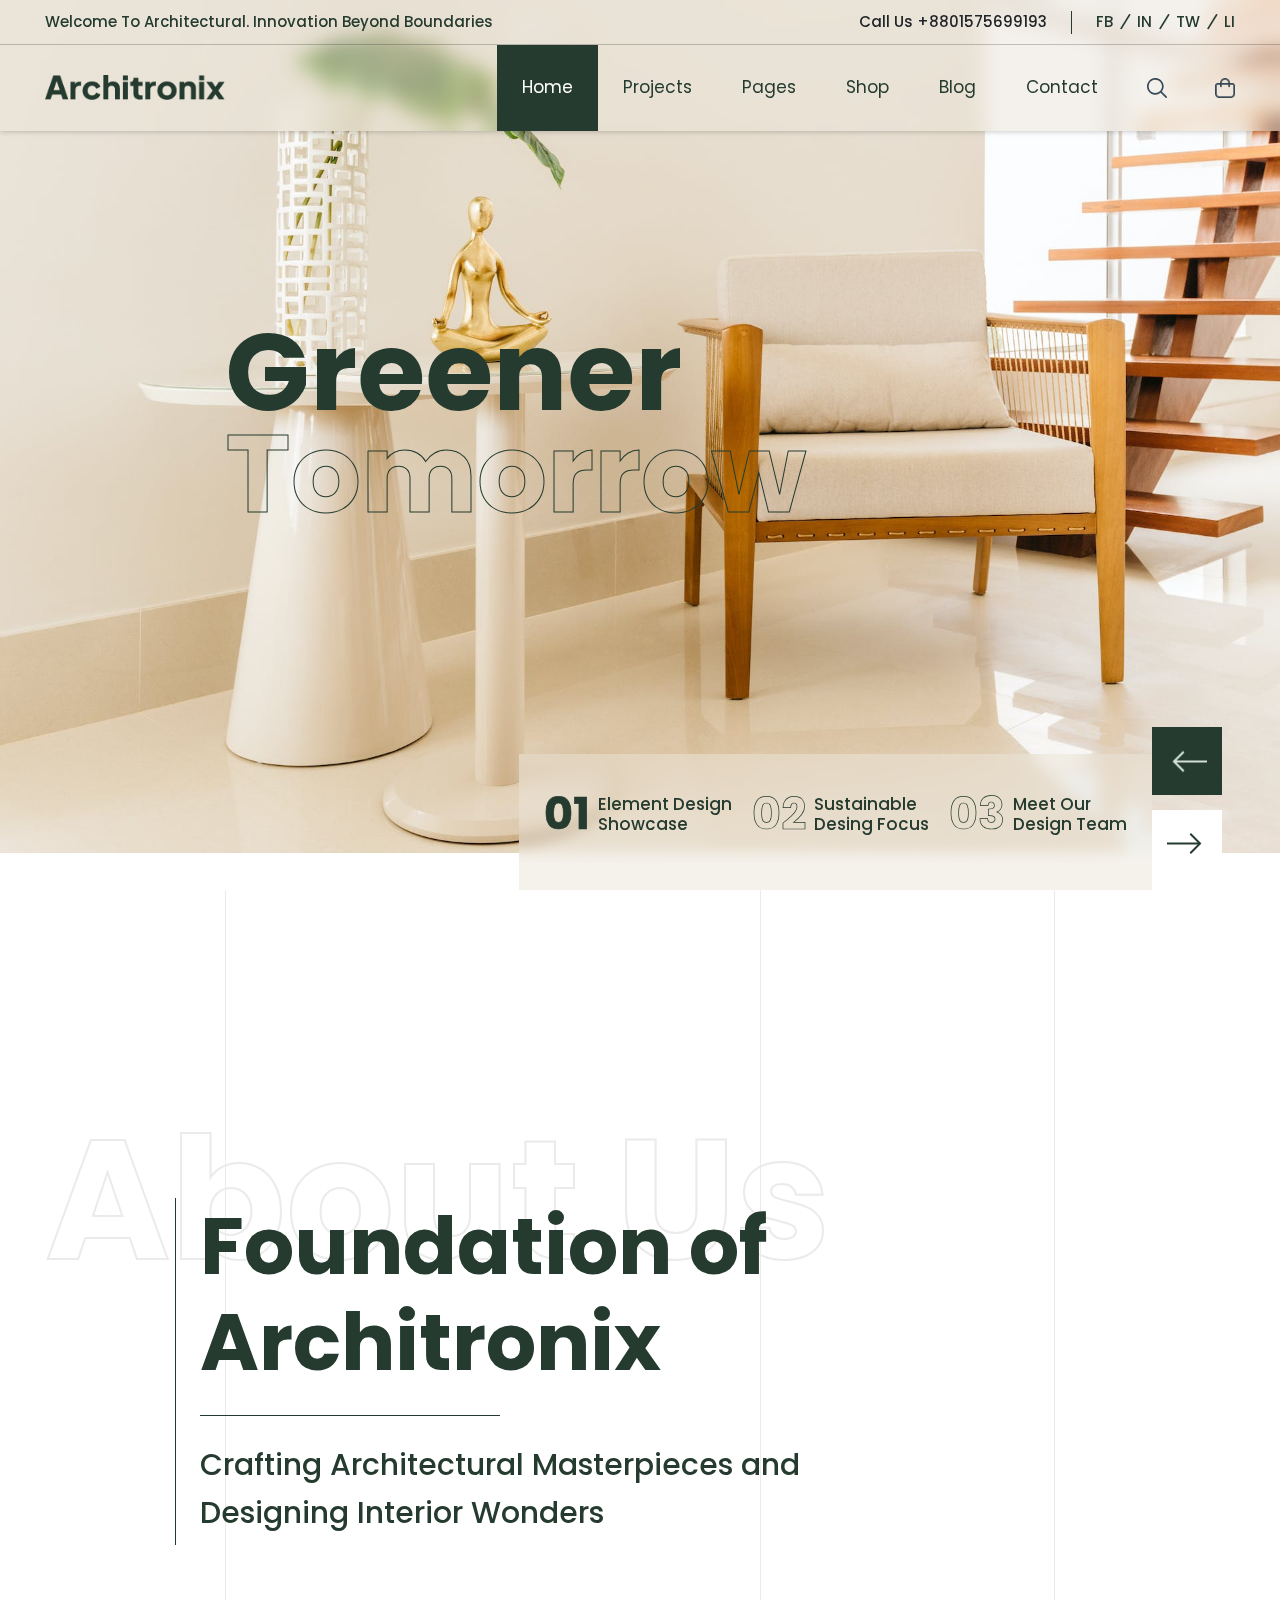
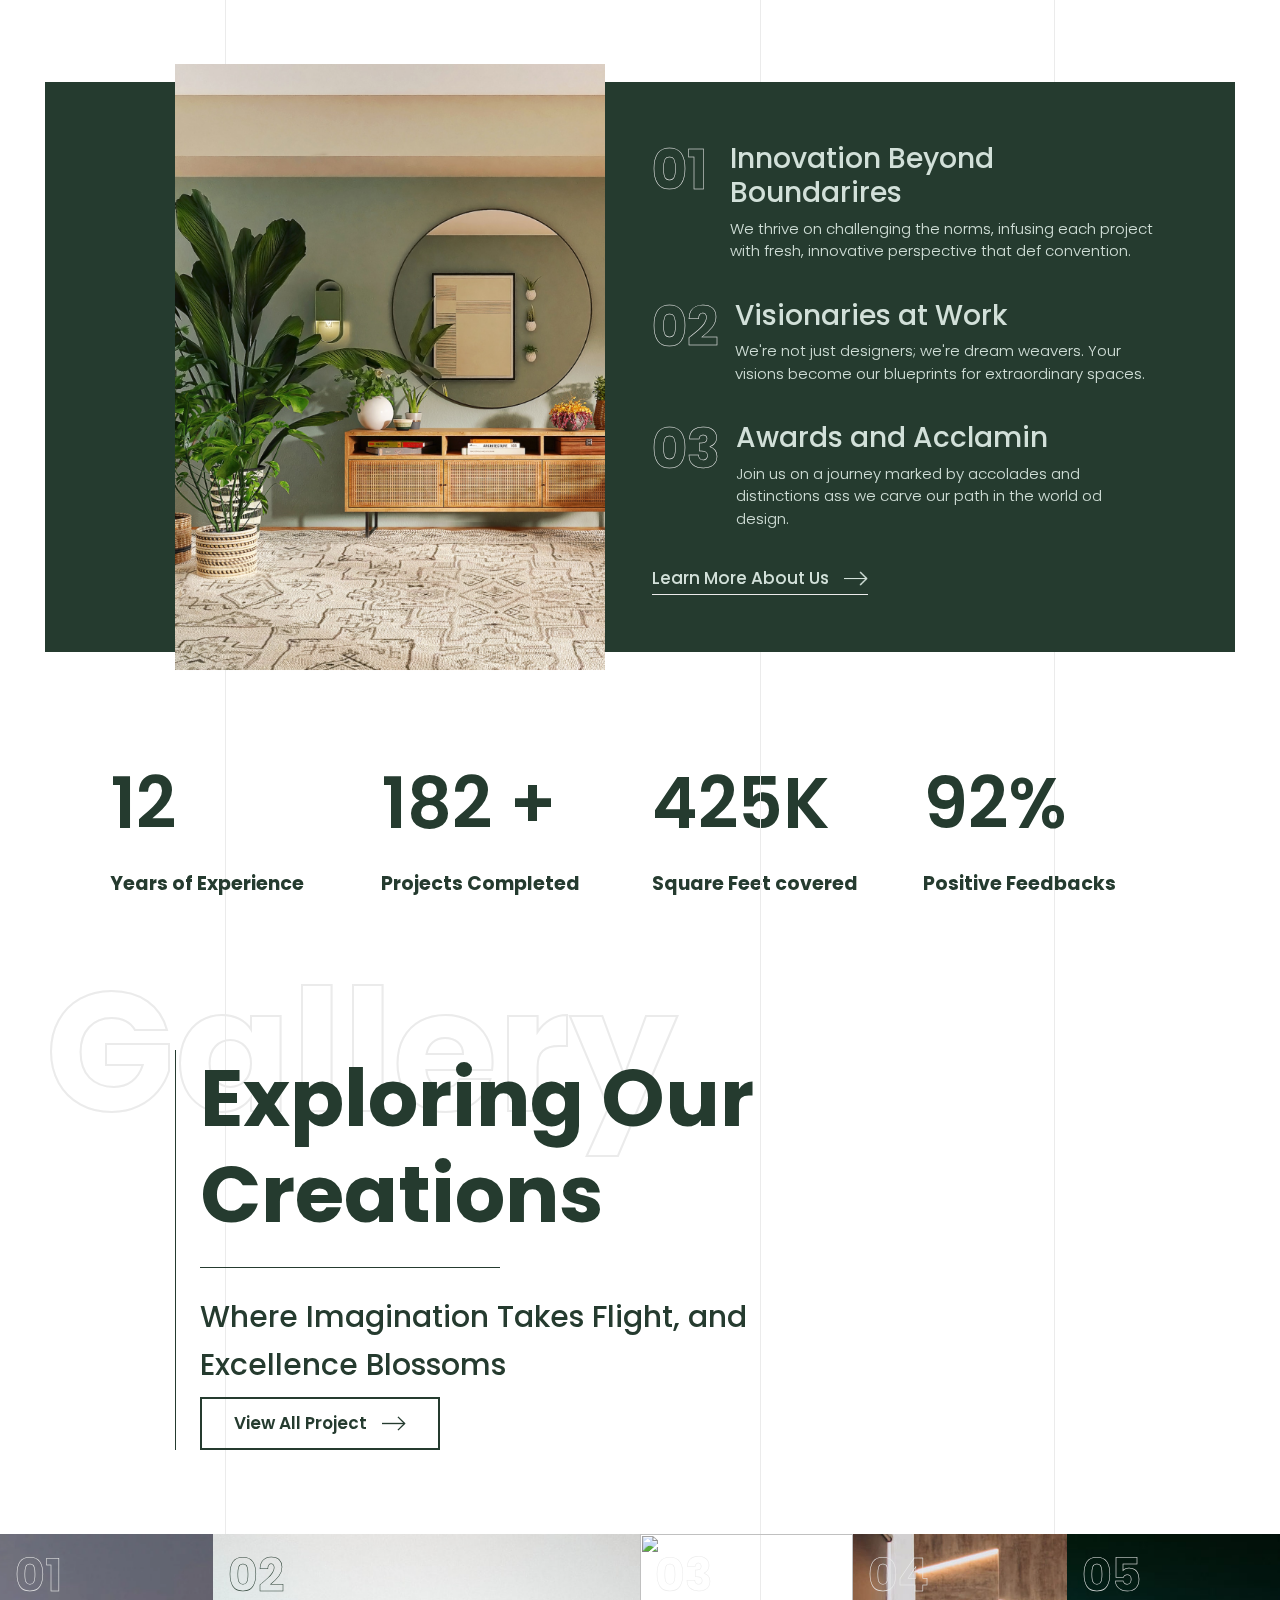
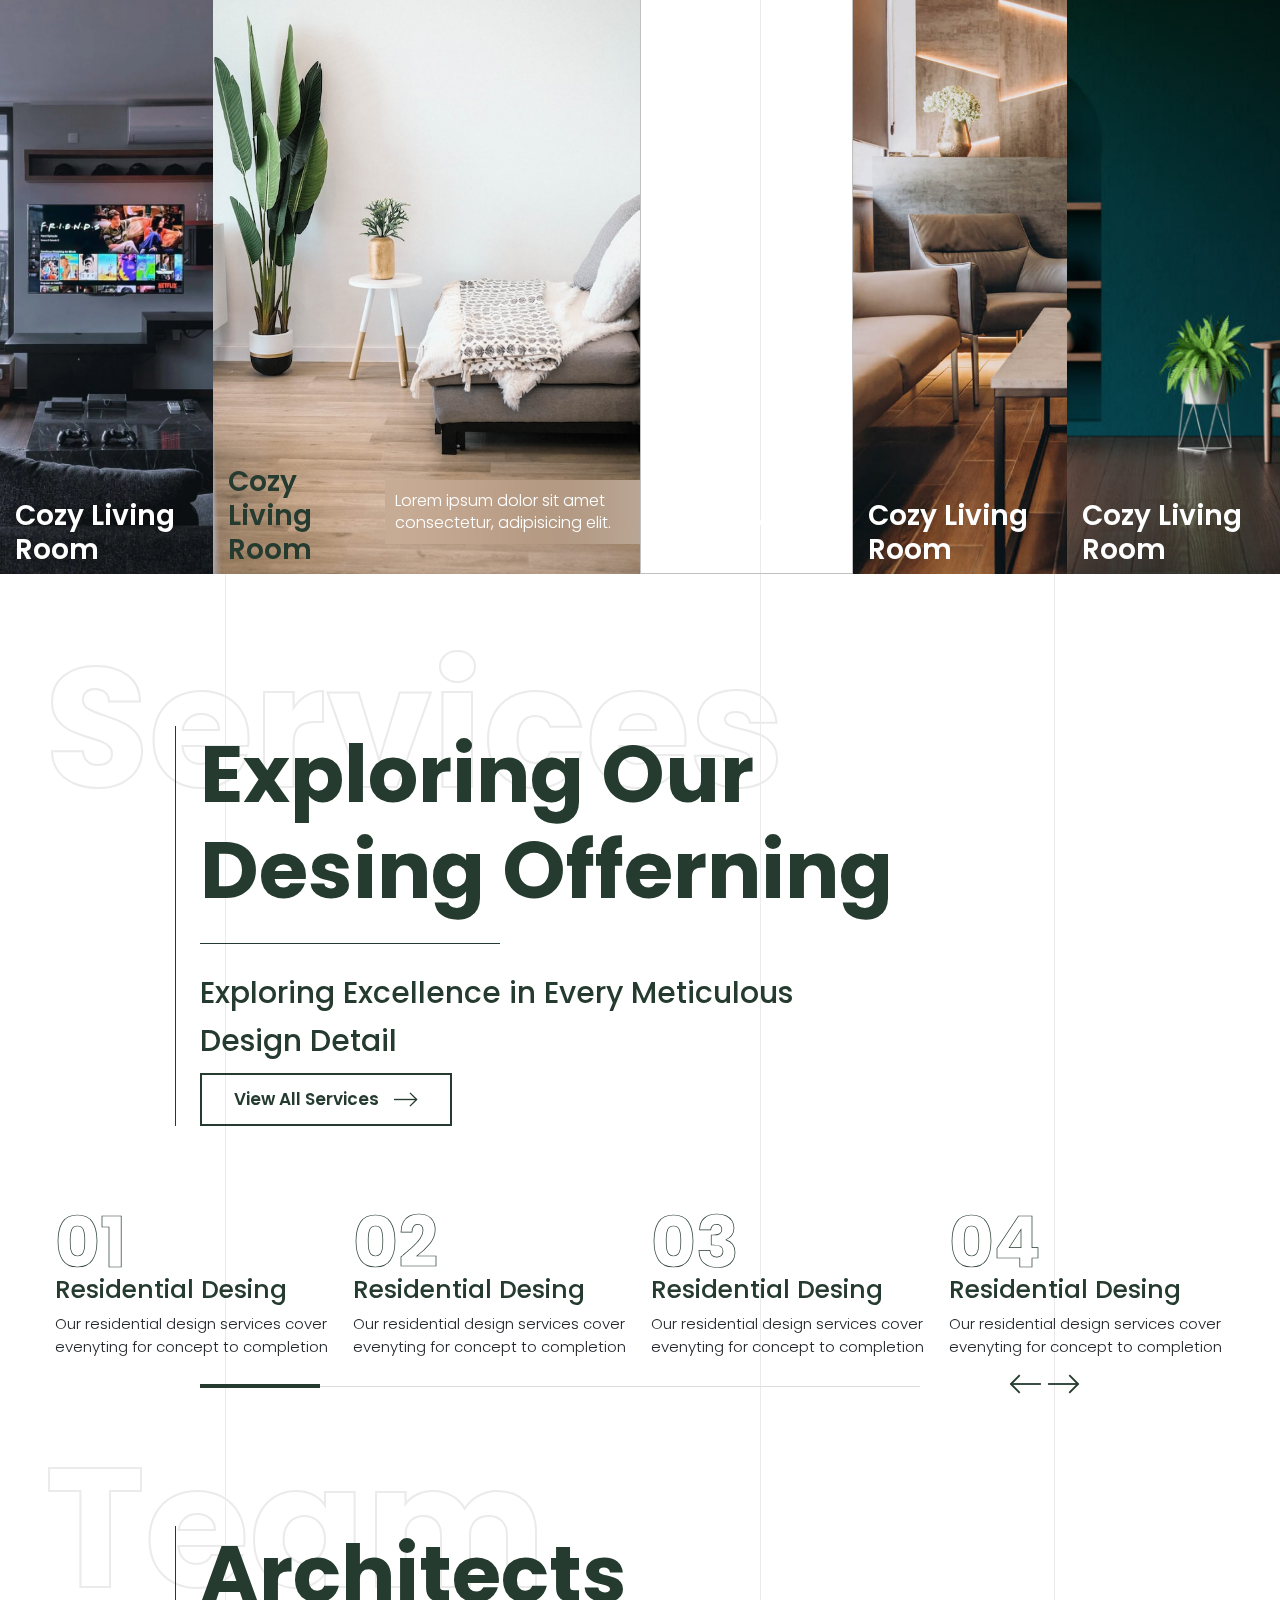
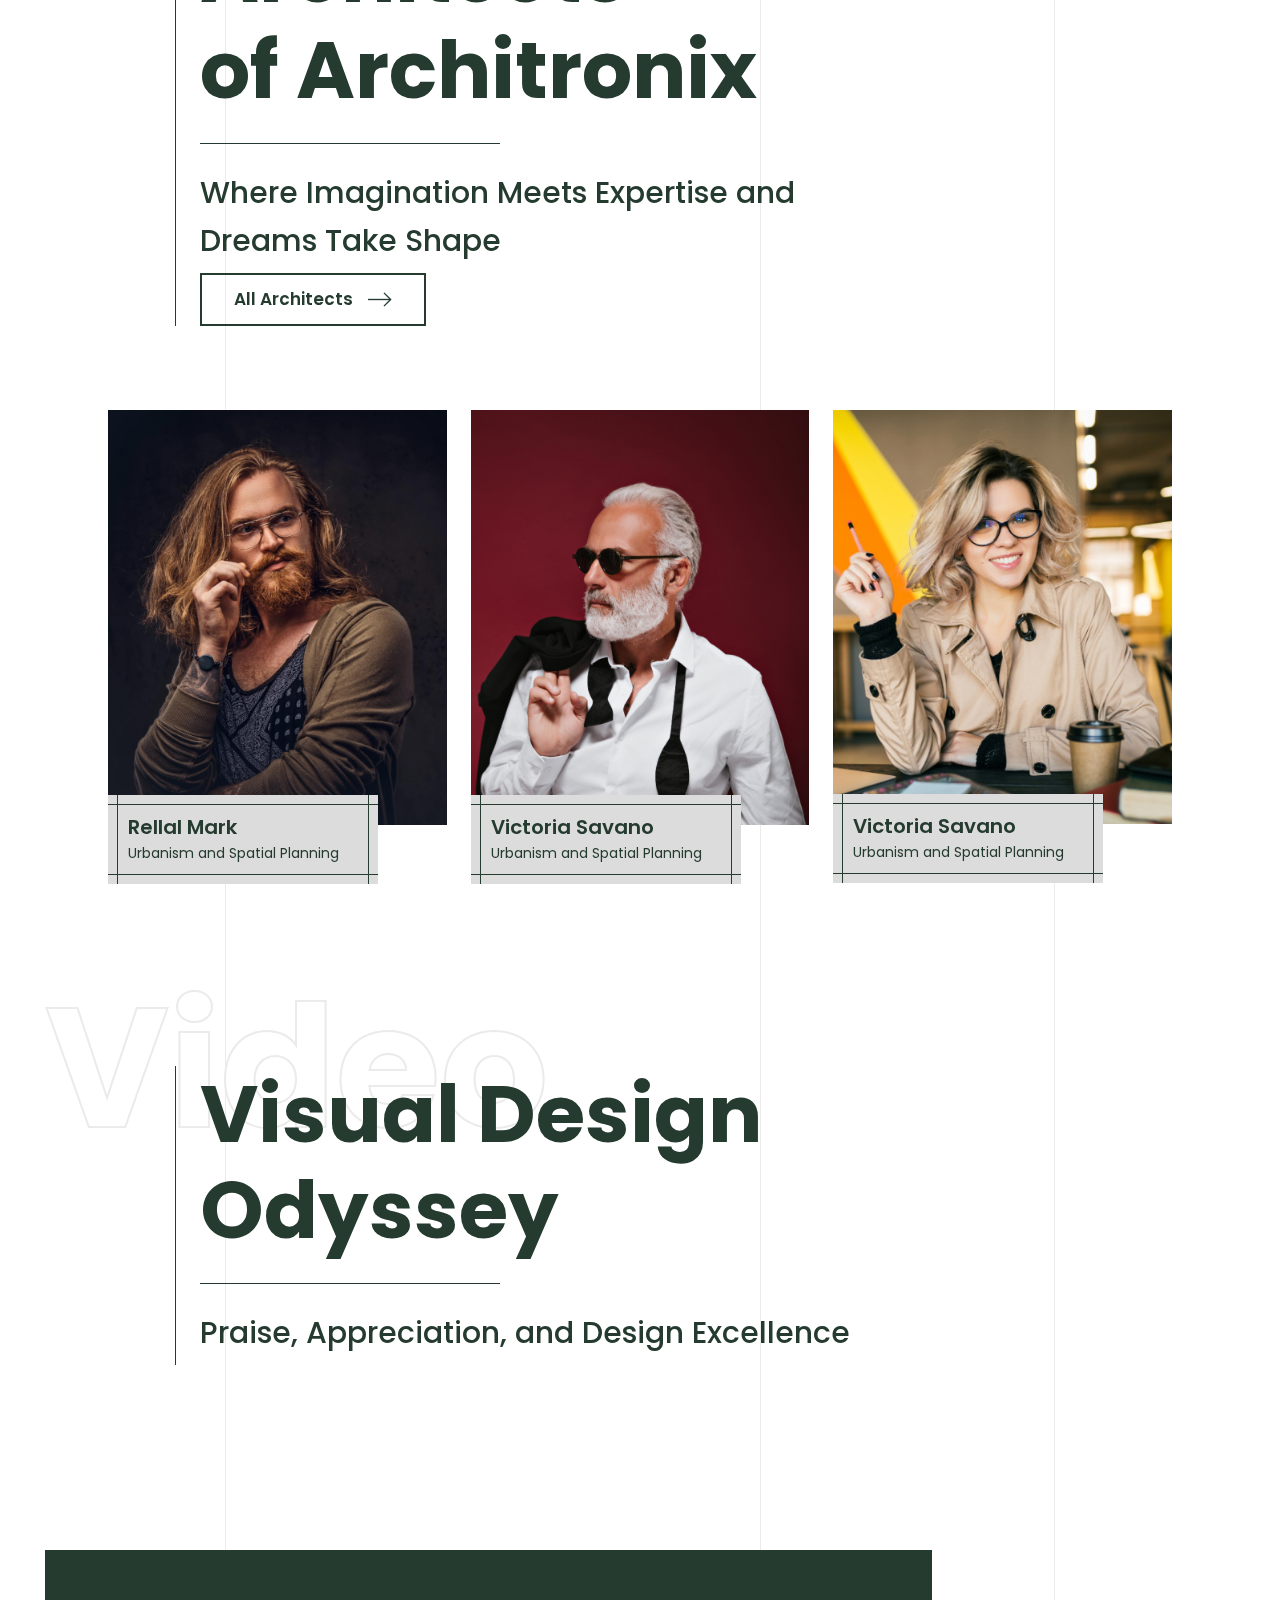
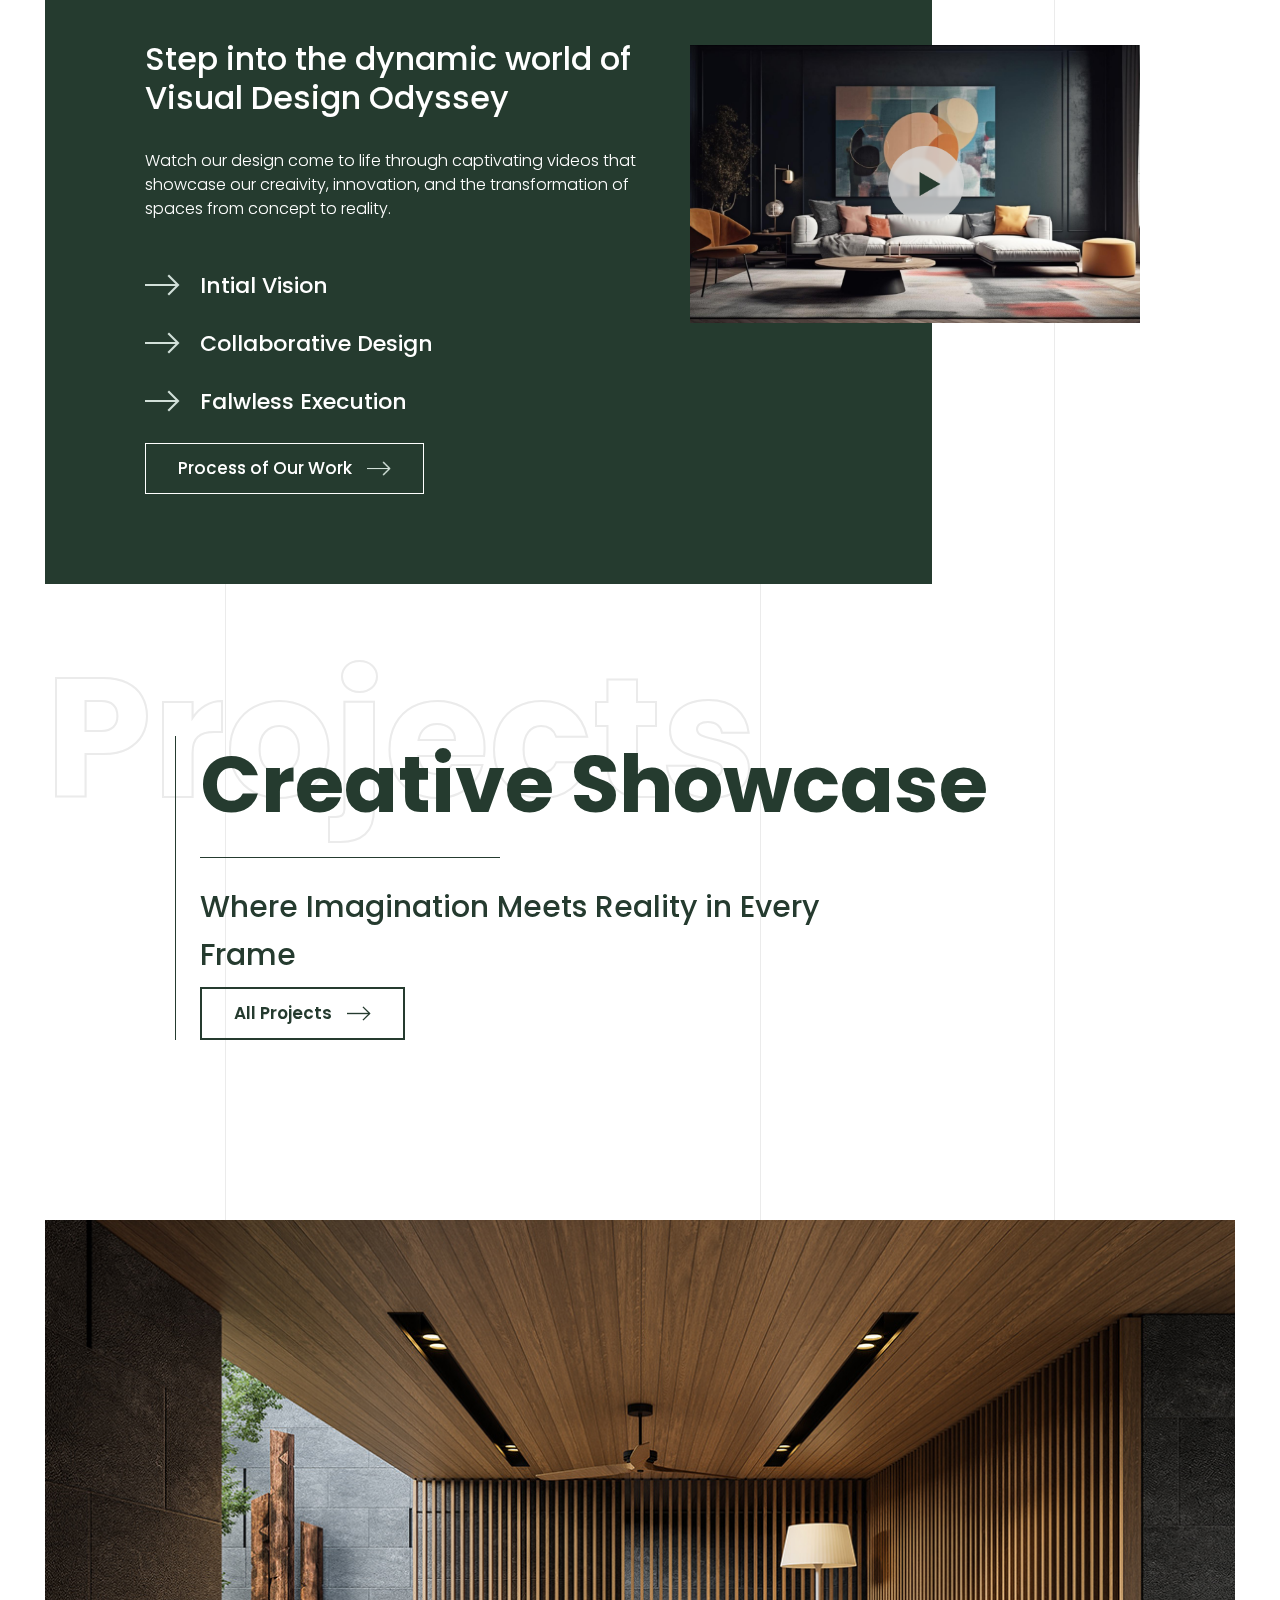
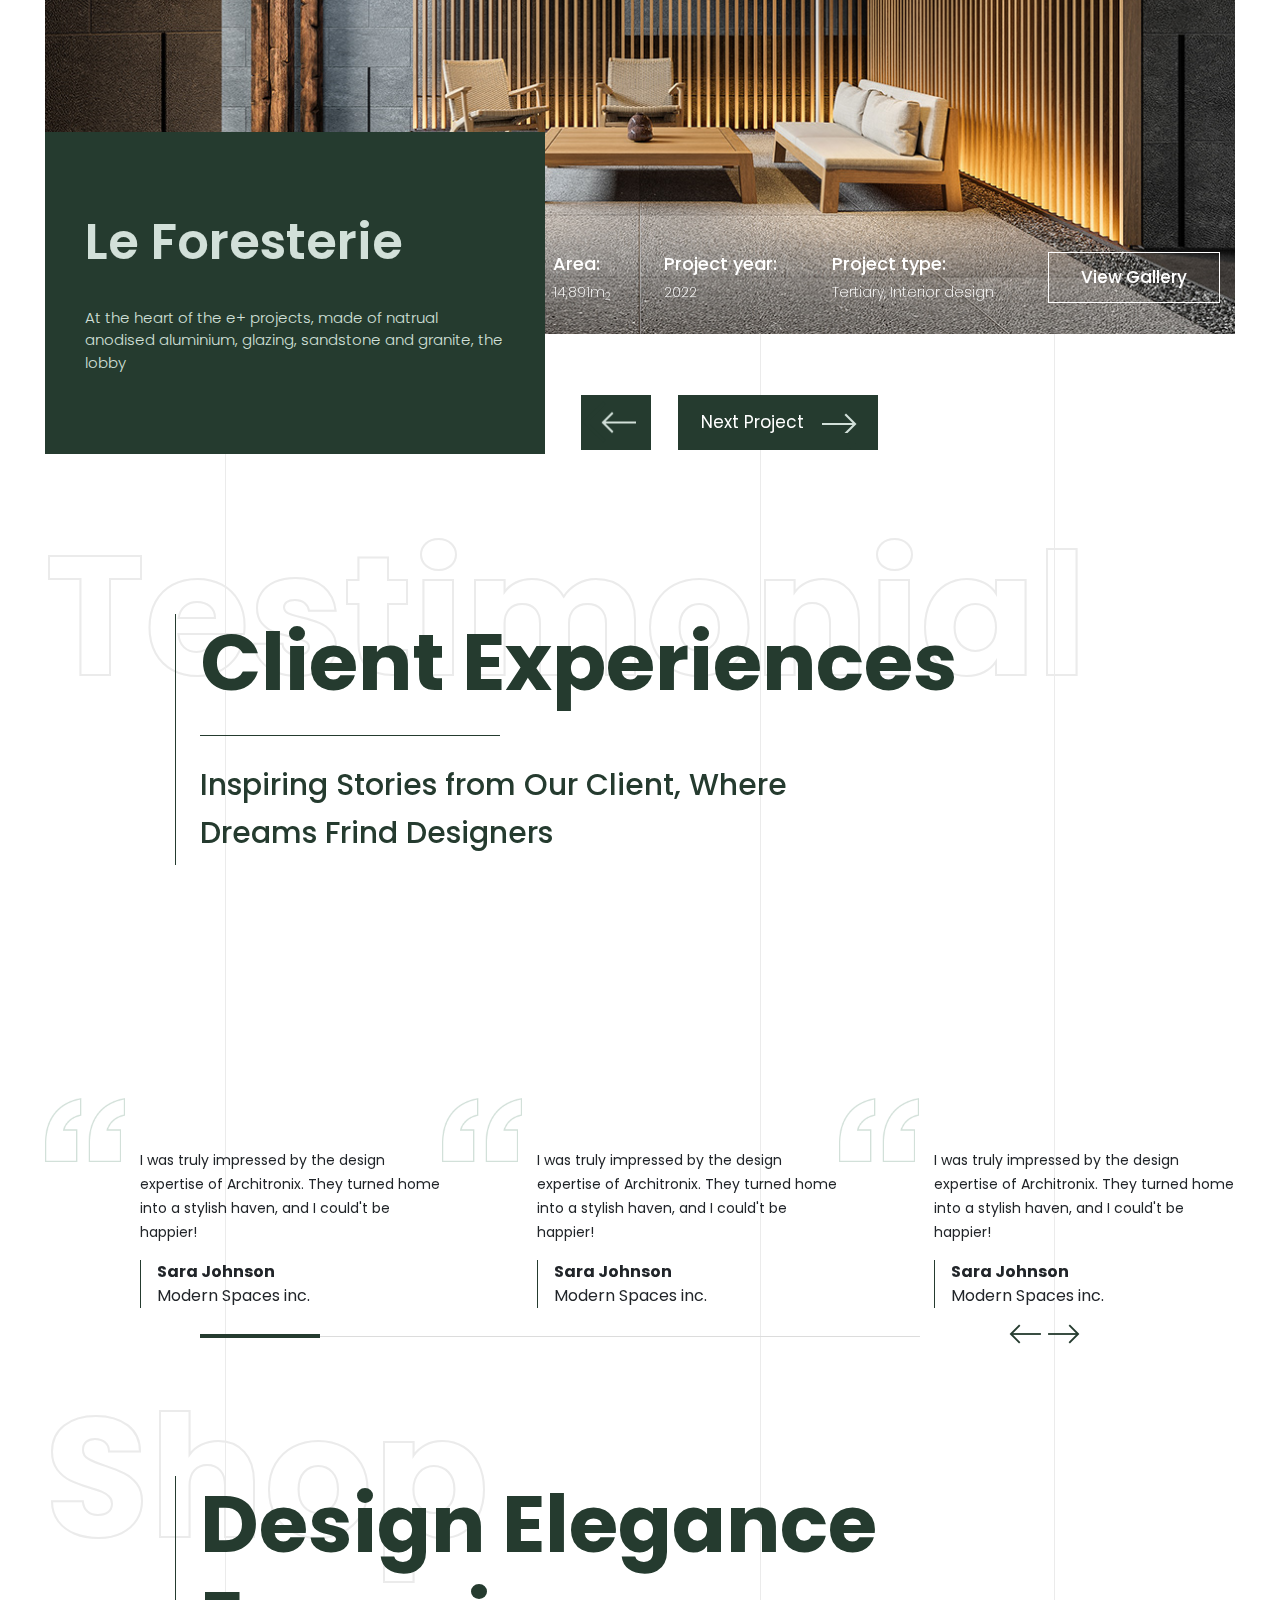
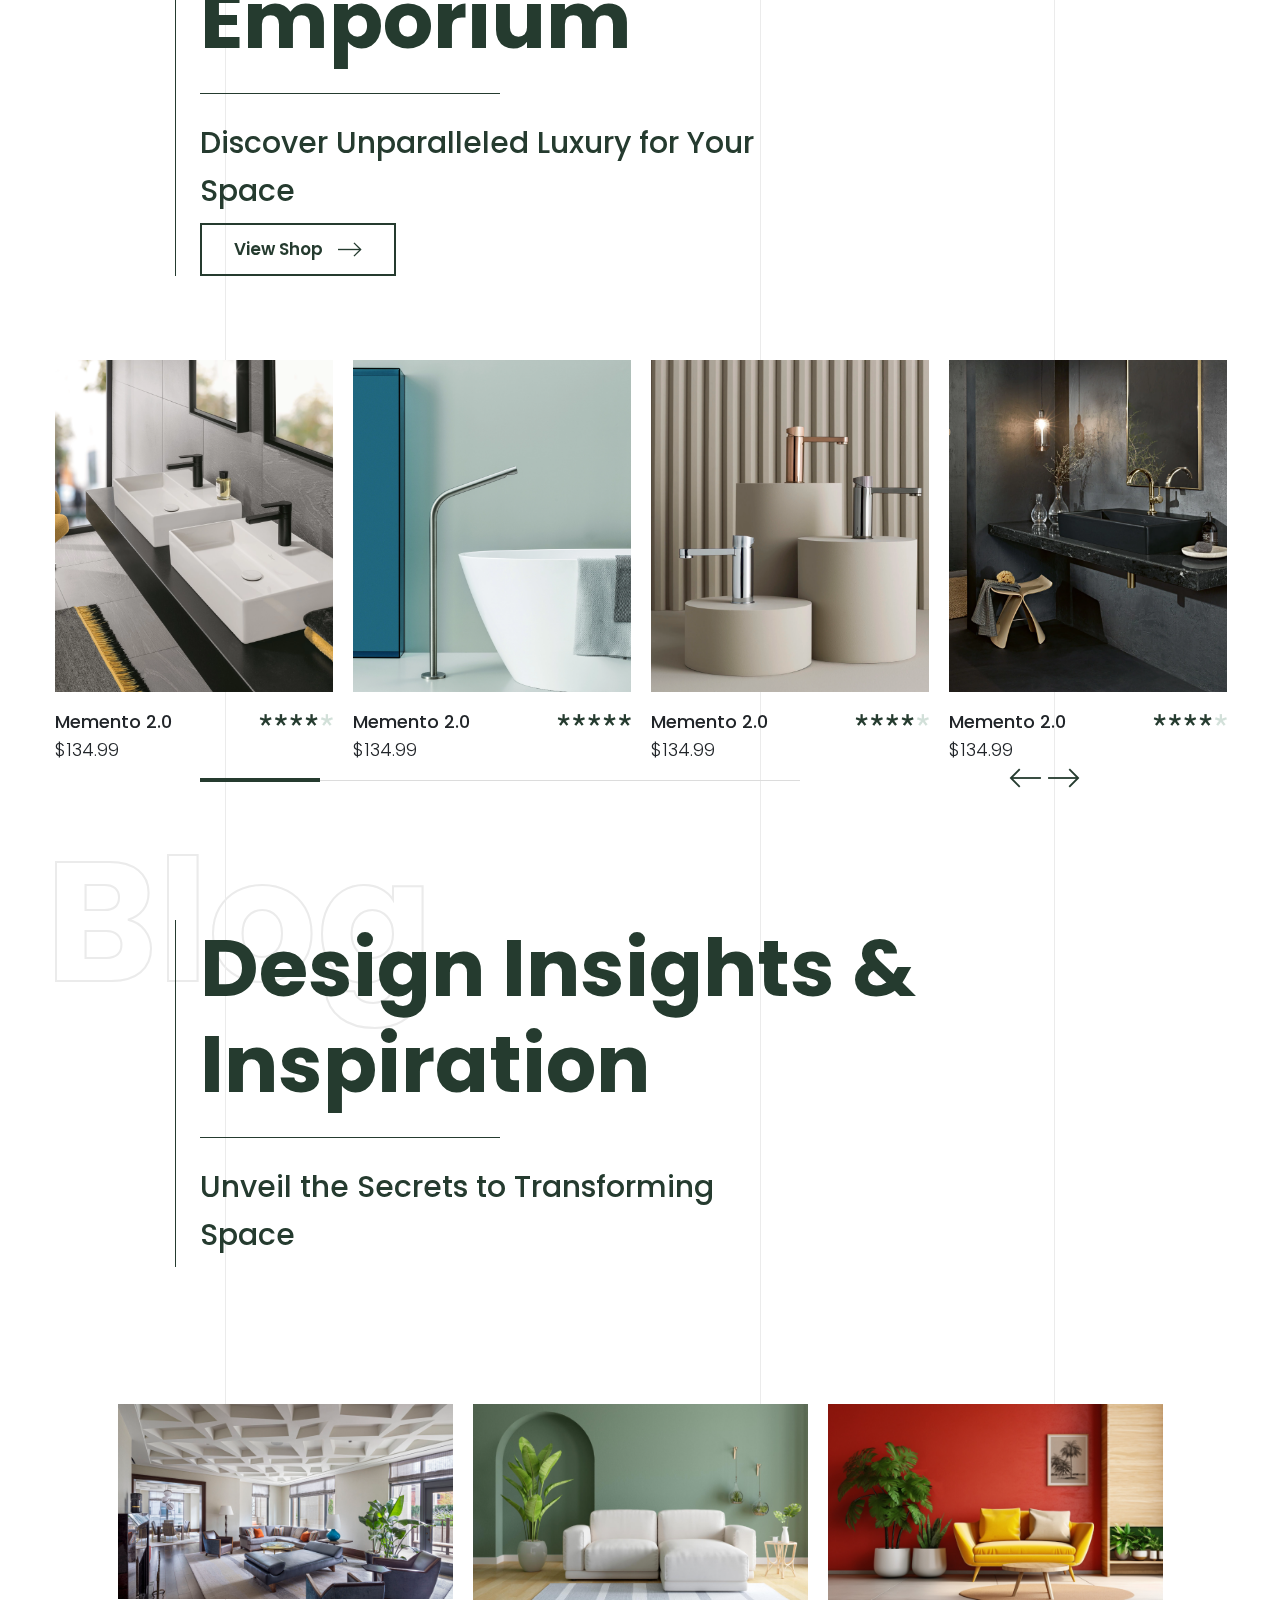
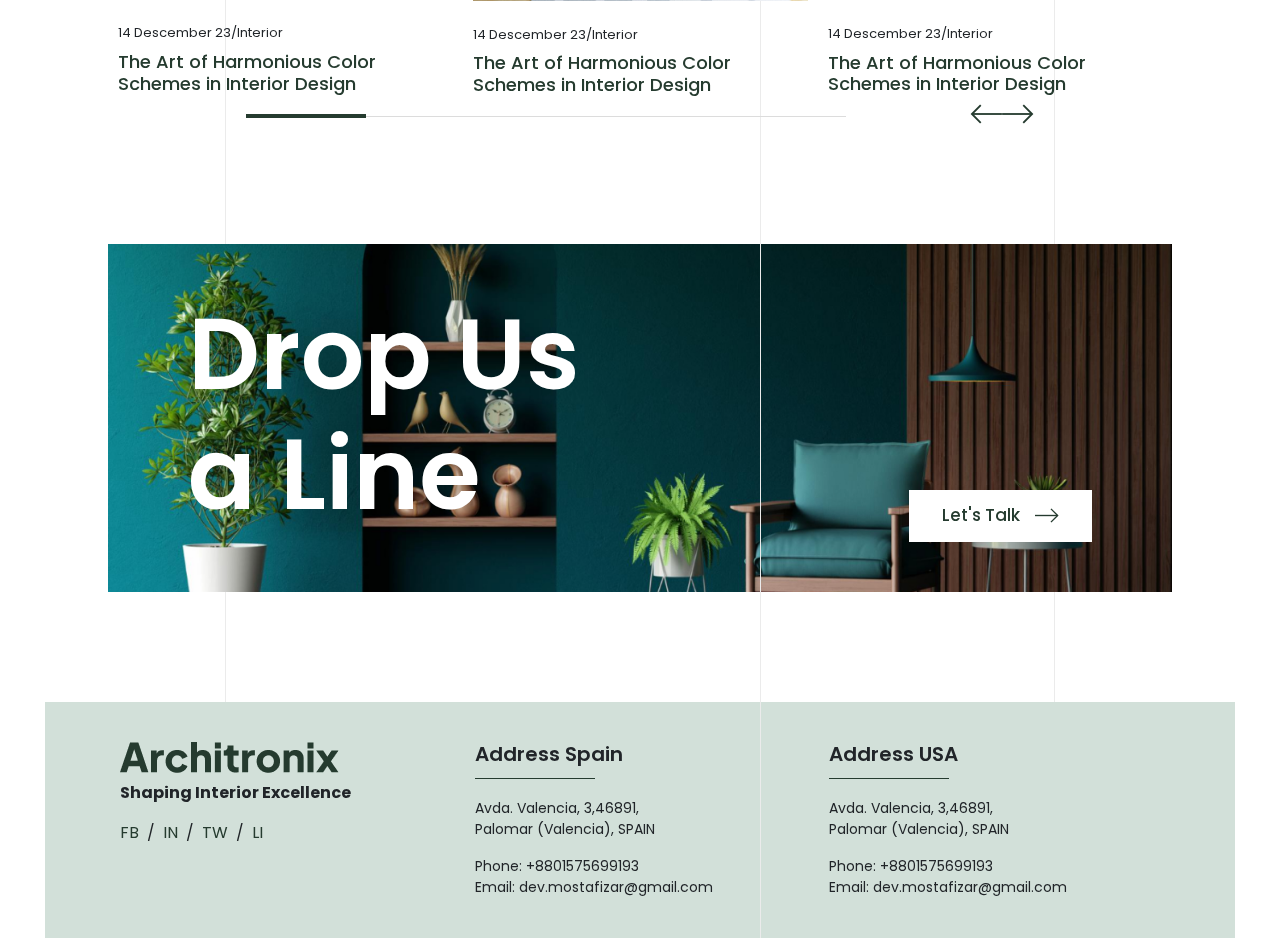
==== index.html @ eedd5720 "architronix" ====
<!DOCTYPE html>
<html lang="en">
  <head>
    <meta charset="UTF-8" />
    <meta name="viewport" content="width=device-width, initial-scale=1.0" />
    <title>Architronix</title>
    <link rel="stylesheet" href="./assets/css/slick.css" />
    <link rel="stylesheet" href="./assets/css/slick-theme.css" />
    <link rel="stylesheet" href="./assets/bootstrap/bootstrap.min.css" />
    <link
      rel="stylesheet"
      href="./assets/fonts/Free trial license/Boreal/style.css"
    />
    <link rel="stylesheet" href="./assets/css/main.css" />
  </head>
  <body>
    <!-- --------- Start Header -->
    <header class="header">
      <div class="header__wapper">
        <!-- --------- Start Top Header -->
        <div class="header__top container-fluid d-lg-block d-none">
          <div class="d-flex justify-content-between align-items-center">
            <div class="left_side">
              <a href=""
                >Welcome to Architectural. Innovation beyond boundaries</a
              >
            </div>
            <div class="d-flex gap-4 right_side">
              <p class="mb-0 number">
                <span>Call Us</span>
                <span>+8801575699193</span>
              </p>
              <p class="mb-0 line"></p>
              <ul class="d-flex gap-2">
                <li>
                  <a href="">FB</a>
                </li>
                <li class="divided">/</li>
                <li>
                  <a href="">IN</a>
                </li>
                <li class="divided">/</li>
                <li>
                  <a href="">TW</a>
                </li>
                <li class="divided">/</li>
                <li>
                  <a href="">LI</a>
                </li>
              </ul>
            </div>
          </div>
        </div>
        <!-- --------- End Top Header -->
        <hr />
        <!-- --------- Start Bottom Header -->
        <div class="header__bottom container-fluid">
          <div class="d-flex align-items-center justify-content-between">
            <a href="" class="logo">
              <img src="./assets/img/Logo.png" alt="" />
            </a>
            <div
              class="d-md-flex align-items-center gap-lg-4 gap-md-3 header__bottom_right"
            >
              <nav class="header__navbar">
                <ul class="d-md-flex">
                  <li>
                    <a href="" class="active">Home</a>
                  </li>
                  <li>
                    <a href="">Projects</a>
                  </li>
                  <li>
                    <a href="">Pages</a>
                  </li>
                  <li>
                    <a href="">Shop</a>
                  </li>
                  <li>
                    <a href="">Blog</a>
                  </li>
                  <li>
                    <a href="">Contact</a>
                  </li>
                </ul>
              </nav>
              <div class="d-flex  align-items-center gap-xl-5 gap-4 icons">
                <img src="./assets/img/fi-rr-search.svg" alt="" class="" />
                <img src="./assets/img/fi-rr-shopping-bag.png" alt="" />
              </div>
            </div>
            <div class="menu_icon">
              <img src="./assets/img/Menu.png" alt="" />
            </div>
          </div>
        </div>
        <!-- --------- End Bottom Header -->
      </div>
    </header>
    <!-- --------- End Header -->

    <!-- --------- Start Benner Section -->
    <section class="banner">
      <div class="banner__slides">
        <div class="item">
          <img src="./assets/img/banner/hero (1).jpg" alt="" class="" />
          <div class="item_content">
            <h1>
              <span>Greener</span> <br />
              <span class="outlline_text">Tomorrow</span>
            </h1>
          </div>
        </div>
        <div class="item">
          <img src="./assets/img/banner/hero (2).jpg" alt="" class="" />
          <div class="item_content">
            <h1>
              <span>Greener</span> <br />
              <span class="outlline_text">Tomorrow</span>
            </h1>
          </div>
        </div>
        <div class="item">
          <img src="./assets/img/banner/hero (3).jpg" alt="" class="" />
          <div class="item_content">
            <h1>
              <span>Greener</span> <br />
              <span class="outlline_text">Tomorrow</span>
            </h1>
          </div>
        </div>
      </div>
      <div class="banner__footer">
        <div class="d-flex gap-2 align-items-start">
          <h4 class="outlline_text_blue bannerId active__banner_id">01</h4>
          <p class="bannerName active__banner_name">
            Element Design <br />
            Showcase
          </p>
        </div>
        <div class="d-flex gap-2 align-items-start">
          <h4 class="outlline_text_blue bannerId">02</h4>
          <p class="bannerName">Sustainable <br />Desing Focus</p>
        </div>
        <div class="d-flex gap-2 align-items-start">
          <h4 class="outlline_text_blue bannerId">03</h4>
          <p class="bannerName">Meet Our <br />Design Team</p>
        </div>
      </div>
    </section>
    <!-- --------- End Benner Section -->

    <div class="body_line">
      <span class="body_line_one"></span>
      <!----- Body Line Start-->

      <!-- ---------- Start About Section -->
      <section class="about container-fluid">
        <!-- Title Start -->
        <div class="title">
          <h1 class="outlline_text">About Us</h1>
          <div class="title__wapper">
            <div class="title__line"></div>
            <div class="">
              <h2>Foundation of Architronix</h2>
              <div class="title__line_two"></div>
              <h3>
                Crafting Architectural Masterpieces and Designing Interior
                Wonders
              </h3>
            </div>
          </div>
        </div>
        <!-- Title End -->

        <div class="about__wapper">
          <div class="row justify-content-between">
            <div class="col-lg-5 d-flex justify-content-center">
              <div class="mask_img">
                <img src="/assets/img/about/Mask group.png" alt="" />
              </div>
            </div>
            <div class="col-lg-6">
              <div class="content">
                <div class="content__list">
                  <h2 class="outlline_text content__list_no">01</h2>
                  <div>
                    <h3>Innovation Beyond Boundarires</h3>
                    <p>
                      We thrive on challenging the norms, infusing each project
                      with fresh, innovative perspective that def convention.
                    </p>
                  </div>
                </div>
                <div class="content__list">
                  <h2 class="outlline_text content__list_no">02</h2>
                  <div>
                    <h3>Visionaries at Work</h3>
                    <p>
                      We're not just designers; we're dream weavers. Your
                      visions become our blueprints for extraordinary spaces.
                    </p>
                  </div>
                </div>
                <div class="content__list">
                  <h2 class="outlline_text content__list_no">03</h2>
                  <div>
                    <h3>Awards and Acclamin</h3>
                    <p>
                      Join us on a journey marked by accolades and distinctions
                      ass we carve our path in the world od design.
                    </p>
                  </div>
                </div>
                <a href="" class="content_btn">
                  <span>Learn More About Us</span>
                  <img src="./assets/img/icon/Group 47.png" alt="" />
                </a>
              </div>
            </div>
          </div>
        </div>

        <!-- --------- Counter Start -->
        <div class="about__counter">
          <div class="row">
            <div class="col-lg-3 col-6 mb-5 mb-lg-0">
              <div>
                <h1 class="about__counter_number">12</h1>
                <img
                  src="/assets/img/about/Line 52.png"
                  alt=""
                  class="about__counter_img"
                />
                <b class="about__counter_content">Years of Experience</b>
              </div>
            </div>
            <div class="col-lg-3 col-6 mb-5 mb-lg-0">
              <div>
                <h1 class="about__counter_number">182 +</h1>
                <img
                  src="/assets/img/about/Line 52.png"
                  alt=""
                  class="about__counter_img"
                />
                <b class="about__counter_content">Projects Completed</b>
              </div>
            </div>
            <div class="col-lg-3 col-6 mb-5 mb-lg-0">
              <div>
                <h1 class="about__counter_number">425K</h1>
                <img
                  src="/assets/img/about/Line 52.png"
                  alt=""
                  class="about__counter_img"
                />
                <b class="about__counter_content">Square Feet covered</b>
              </div>
            </div>
            <div class="col-lg-3 col-6 mb-5 mb-lg-0">
              <div>
                <h1 class="about__counter_number">92%</h1>
                <img
                  src="/assets/img/about/Line 52.png"
                  alt=""
                  class="about__counter_img"
                />
                <b class="about__counter_content">Positive Feedbacks</b>
              </div>
            </div>
          </div>
        </div>
        <!-- --------- Counter End -->
      </section>
      <!-- ---------- End About Section -->

      <!-- ---------- Start Gallery -->
      <section class="gallery mt_52">
        <!-- ---- Title Start -->
        <div class="container-fluid">
          <div class="title">
            <h1 class="outlline_text">Gallery</h1>
            <div class="title__wapper">
              <div class="title__line"></div>
              <div class="">
                <h2>
                  Exploring Our <br />
                  Creations
                </h2>
                <div class="title__line_two"></div>
                <div class="title__bottom">
                  <h3>
                    Where Imagination Takes Flight, and Excellence Blossoms
                  </h3>
                  <button class="common_btn">
                    <span>View All Project</span>
                    <img src="./assets/img/icon/Group 35.svg" alt="" />
                  </button>
                </div>
              </div>
            </div>
          </div>
        </div>
        <!-- ---- Title End -->

        <div class="gallery__wapper">
          <div class="gallery__wapper_card">
            <img src="./assets/img//gallery/gl1.webp" alt="" />
            <h2 class="card__no outlline_text">01</h2>
            <div class="card__info">
              <h3>
                Cozy Living <br />
                Room
              </h3>
              <p>Lorem ipsum dolor sit amet consectetur, adipisicing elit.</p>
            </div>
          </div>
          <div class="gallery__wapper_card">
            <img src="./assets/img//gallery/gl2.jpg" alt="" />
            <h2 class="card__no outlline_text">02</h2>
            <div class="card__info">
              <h3>
                Cozy Living <br />
                Room
              </h3>
              <p>Lorem ipsum dolor sit amet consectetur, adipisicing elit.</p>
            </div>
          </div>
          <div class="gallery__wapper_card">
            <img src="./assets/img//gallery/gl3.jpg" alt="" />
            <h2 class="card__no outlline_text">03</h2>
            <div class="card__info">
              <h3>
                Cozy Living <br />
                Room
              </h3>
              <p>Lorem ipsum dolor sit amet consectetur, adipisicing elit.</p>
            </div>
          </div>
          <div class="gallery__wapper_card">
            <img src="./assets/img//gallery/gl4.jpg" alt="" />
            <h2 class="card__no outlline_text">04</h2>
            <div class="card__info">
              <h3>
                Cozy Living <br />
                Room
              </h3>
              <p>Lorem ipsum dolor sit amet consectetur, adipisicing elit.</p>
            </div>
          </div>
          <div class="gallery__wapper_card">
            <img src="./assets/img//gallery/gl5.jpg" alt="" />
            <h2 class="card__no outlline_text">05</h2>
            <div class="card__info">
              <h3>
                Cozy Living <br />
                Room
              </h3>
              <p>Lorem ipsum dolor sit amet consectetur, adipisicing elit.</p>
            </div>
          </div>
        </div>
      </section>
      <!-- ---------- End Gallery -->

      <!-- ---------- Start Services Section -->
      <section class="services container-fluid mt_52">
        <!-- Title Start -->
        <div class="title">
          <h1 class="outlline_text">Services</h1>
          <div class="title__wapper">
            <div class="title__line"></div>
            <div class="">
              <h2>
                Exploring Our <br />
                Desing Offerning
              </h2>
              <div class="title__line_two"></div>
              <div class="title__bottom">
                <h3>Exploring Excellence in Every Meticulous Design Detail</h3>
                <button class="common_btn">
                  <span>View All Services</span>
                  <img src="/assets/img/icon/Group 35.svg" alt="" />
                </button>
              </div>
            </div>
          </div>
        </div>
        <!-- Title End -->
        <div class="services__wapper">
          <div class="services__slides">
            <div class="services__wapper_item">
              <h1 class="outlline_text_blue">01</h1>
              <h3 class="service__name">Residential Desing</h3>
              <p>
                Our residential design services cover evenyting for concept to
                completion
              </p>
            </div>
            <div class="services__wapper_item">
              <h1 class="outlline_text_blue">02</h1>
              <h3 class="service__name">Residential Desing</h3>
              <p>
                Our residential design services cover evenyting for concept to
                completion
              </p>
            </div>
            <div class="services__wapper_item">
              <h1 class="outlline_text_blue">03</h1>
              <h3 class="service__name">Residential Desing</h3>
              <p>
                Our residential design services cover evenyting for concept to
                completion
              </p>
            </div>
            <div class="services__wapper_item">
              <h1 class="outlline_text_blue">04</h1>
              <h3 class="service__name">Residential Desing</h3>
              <p>
                Our residential design services cover evenyting for concept to
                completion
              </p>
            </div>
            <div class="services__wapper_item">
              <h1 class="outlline_text_blue">05</h1>
              <h3 class="service__name">Residential Desing</h3>
              <p>
                Our residential design services cover evenyting for concept to
                completion
              </p>
            </div>
            <div class="services__wapper_item">
              <h1 class="outlline_text_blue">06</h1>
              <h3 class="service__name">Residential Desing</h3>
              <p>
                Our residential design services cover evenyting for concept to
                completion
              </p>
            </div>
          </div>
        </div>
      </section>
      <!-- ---------- End Services Section -->

      <!-- ---------- Start Team Section -->
      <section class="team container-fluid mt_52">
        <!-- Title Start -->
        <div class="title">
          <h1 class="outlline_text">Team</h1>
          <div class="title__wapper">
            <div class="title__line"></div>
            <div class="">
              <h2>
                Architects <br />
                of Architronix
              </h2>
              <div class="title__line_two"></div>
              <div class="title__bottom">
                <h3>Where Imagination Meets Expertise and Dreams Take Shape</h3>
                <button class="common_btn">
                  <span>All Architects</span>
                  <img src="/assets/img/icon/Group 35.svg" alt="" />
                </button>
              </div>
            </div>
          </div>
        </div>
        <!-- Title End -->
        <div class="team__wapper">
          <div class="row justify-content-center">
            <div class="col-lg-4 col-sm-6">
              <div class="team__card team__card_1">
                <img src="./assets/img/team/Rectangle 15.png" alt="" class="" />

                <div class="team__card_footer">
                  <div class="position-relative w-100">
                    <img
                      src="/assets/img/team/Line 49.png"
                      alt=""
                      class="img__1"
                    />
                    <img
                      src="/assets/img/team/Line 49.png"
                      alt=""
                      class="img__2"
                    />
                    <img
                      src="/assets/img/team/Line 31.png"
                      alt=""
                      class="img__3"
                    />
                    <img
                      src="/assets/img/team/Line 31.png"
                      alt=""
                      class="img__4"
                    />
                    <div class="card__footer_content">
                      <h5>Rellal Mark</h5>
                      <p>Urbanism and Spatial Planning</p>
                    </div>
                  </div>
                </div>
              </div>
            </div>
            <div class="col-lg-4 col-sm-6">
              <div class="team__card">
                <img src="./assets/img/team/Rectangle 16.png" alt="" class="" />
                <div class="team__card_footer">
                  <div class="position-relative w-100">
                    <img
                      src="/assets/img/team/Line 49.png"
                      alt=""
                      class="img__1"
                    />
                    <img
                      src="/assets/img/team/Line 49.png"
                      alt=""
                      class="img__2"
                    />
                    <img
                      src="/assets/img/team/Line 31.png"
                      alt=""
                      class="img__3"
                    />
                    <img
                      src="/assets/img/team/Line 31.png"
                      alt=""
                      class="img__4"
                    />
                    <div class="card__footer_content">
                      <h5>Victoria Savano</h5>
                      <p>Urbanism and Spatial Planning</p>
                    </div>
                  </div>
                </div>
              </div>
            </div>
            <div class="col-lg-4 col-sm-6">
              <div class="team__card team__card_3">
                <img src="./assets/img/team/Rectangle 17.png" alt="" class="" />
                <div class="team__card_footer">
                  <div class="position-relative w-100">
                    <img
                      src="/assets/img/team/Line 49.png"
                      alt=""
                      class="img__1"
                    />
                    <img
                      src="/assets/img/team/Line 49.png"
                      alt=""
                      class="img__2"
                    />
                    <img
                      src="/assets/img/team/Line 31.png"
                      alt=""
                      class="img__3"
                    />
                    <img
                      src="/assets/img/team/Line 31.png"
                      alt=""
                      class="img__4"
                    />
                    <div class="card__footer_content">
                      <h5>Victoria Savano</h5>
                      <p>Urbanism and Spatial Planning</p>
                    </div>
                  </div>
                </div>
              </div>
            </div>
          </div>
        </div>
      </section>
      <!-- ---------- End Team Section -->

      <!-- ---------- Start Video Section -->
      <section class="video container-fluid mt_52">
        <div class="title">
          <h1 class="outlline_text">Video</h1>
          <div class="title__wapper">
            <div class="title__line"></div>
            <div class="">
              <h2>Visual Design Odyssey</h2>
              <div class="title__line_two"></div>
              <h3>Praise, Appreciation, and Design Excellence</h3>
            </div>
          </div>
        </div>
        <div class="video__wapper">
          <div class="row">
            <div class="col-lg-9 order-1 order-lg-0">
              <div class="video__wapper_content">
                <h5>
                  Step into the dynamic world of <br />
                  Visual Design Odyssey
                </h5>
                <small
                  >Watch our design come to life through captivating videos that
                  showcase our creaivity, innovation, and the transformation of
                  spaces from concept to reality.
                </small>
                <ul class="list">
                  <li>
                    <img src="/assets/img/icon/Group 47.png" alt="" />
                    <span>Intial Vision</span>
                  </li>
                  <li>
                    <img src="/assets/img/icon/Group 47.png" alt="" />
                    <span>Collaborative Design</span>
                  </li>
                  <li>
                    <img src="/assets/img/icon/Group 47.png" alt="" />
                    <span>Falwless Execution</span>
                  </li>
                </ul>
                <button class="common_btn">
                  <span>Process of Our Work</span>
                  <img src="/assets/img/icon/Group 47.png" alt="" />
                </button>
              </div>
            </div>
            <div class="col-lg-3 order-lg-1 order-0">
              <div class="video__wapper_video">
                <img src="/assets/img/video/Group 43.png" alt="" />
              </div>
            </div>
          </div>
        </div>
      </section>
      <!-- ---------- End Video Section -->

      <!-- ---------- Start Projects Section -->
      <section class="projects container-fluid mt_52">
        <div class="title">
          <h1 class="outlline_text">Projects</h1>
          <div class="title__wapper">
            <div class="title__line"></div>
            <div class="">
              <h2>Creative Showcase</h2>
              <div class="title__line_two"></div>
              <div class="title__bottom">
                <h3>Where Imagination Meets Reality in Every Frame</h3>
                <button class="common_btn">
                  <span>All Projects</span>
                  <img src="/assets/img/icon/Group 35.svg" alt="" />
                </button>
              </div>
            </div>
          </div>
        </div>
        <div class="projects__wapper">
          <div class="projects__slider">
            <div>
              <div class="projects__wapper_item">
                <img
                  src="/assets/img/projects/pro1.jpg"
                  alt=""
                  class="project__img"
                />
                <div class="projects__wapper_info">
                  <div>
                    <p>Clients:</p>
                    <small>Sogeprom</small>
                  </div>
                  <div>
                    <p>Area:</p>
                    <small>14,891m<sub>2</sub> </small>
                  </div>
                  <div>
                    <p>Project year:</p>
                    <small>2022 </small>
                  </div>
                  <div>
                    <p>Project type:</p>
                    <small>Tertiary, Interior design </small>
                  </div>
                  <button class="common_btn">View Gallery</button>
                </div>
              </div>
            </div>

            <div>
              <div class="projects__wapper_item">
                <img
                  src="/assets/img/projects/pro1.jpg"
                  alt=""
                  class="project__img"
                />
                <div class="projects__wapper_info">
                  <div>
                    <p>Clients:</p>
                    <small>Sogeprom</small>
                  </div>
                  <div>
                    <p>Area:</p>
                    <small>14,891m<sub>2</sub> </small>
                  </div>
                  <div>
                    <p>Project year:</p>
                    <small>2022 </small>
                  </div>
                  <div>
                    <p>Project type:</p>
                    <small>Tertiary, Interior design </small>
                  </div>
                  <button class="common_btn">View Gallery</button>
                </div>
              </div>
            </div>
          </div>
          <div class="projects__wapper_content">
            <div>
              <h2>Le Foresterie</h2>
              <p>
                At the heart of the e+ projects, made of natrual anodised
                aluminium, glazing, sandstone and granite, the lobby
                <a href="">...see more</a>
              </p>
            </div>
          </div>
        </div>
      </section>
      <!-- ---------- End Projects Section -->

      <!-- ---------- Start Testimonial Section -->
      <section class="testimonial container-fluid mt_52">
        <div class="title">
          <h1 class="outlline_text">Testimonial</h1>
          <div class="title__wapper">
            <div class="title__line"></div>
            <div class="">
              <h2>Client Experiences</h2>
              <div class="title__line_two"></div>
              <h3>
                Inspiring Stories from Our Client, Where Dreams Frind Designers
              </h3>
            </div>
          </div>
        </div>
        <div class="testimonial__wapper">
          <div class="testimonial__slider">
            <div>
              <div class="testimonial__wapper_item">
                <div>
                  <img src="./assets/img/icon/Stroke.png" alt="" />
                </div>
                <div class="review">
                  <small>
                    I was truly impressed by the design expertise of
                    Architronix. They turned home into a stylish haven, and I
                    could't be happier!
                  </small>
                  <div class="d-flex gap-3 mt-3">
                    <p class="line"></p>
                    <div>
                      <b>Sara Johnson</b>
                      <p>Modern Spaces inc.</p>
                    </div>
                  </div>
                </div>
              </div>
            </div>
            <div>
              <div class="testimonial__wapper_item">
                <div>
                  <img src="./assets/img/icon/Stroke.png" alt="" />
                </div>
                <div class="review">
                  <small>
                    I was truly impressed by the design expertise of
                    Architronix. They turned home into a stylish haven, and I
                    could't be happier!
                  </small>
                  <div class="d-flex gap-3 mt-3">
                    <p class="line"></p>
                    <div>
                      <b>Sara Johnson</b>
                      <p>Modern Spaces inc.</p>
                    </div>
                  </div>
                </div>
              </div>
            </div>
            <div>
              <div class="testimonial__wapper_item">
                <div>
                  <img src="./assets/img/icon/Stroke.png" alt="" />
                </div>
                <div class="review">
                  <small>
                    I was truly impressed by the design expertise of
                    Architronix. They turned home into a stylish haven, and I
                    could't be happier!
                  </small>
                  <div class="d-flex gap-3 mt-3">
                    <p class="line"></p>
                    <div>
                      <b>Sara Johnson</b>
                      <p>Modern Spaces inc.</p>
                    </div>
                  </div>
                </div>
              </div>
            </div>
            <div>
              <div class="testimonial__wapper_item">
                <div>
                  <img src="./assets/img/icon/Stroke.png" alt="" />
                </div>
                <div class="review">
                  <small>
                    I was truly impressed by the design expertise of
                    Architronix. They turned home into a stylish haven, and I
                    could't be happier!
                  </small>
                  <div class="d-flex gap-3 mt-3">
                    <p class="line"></p>
                    <div>
                      <b>Sara Johnson</b>
                      <p>Modern Spaces inc.</p>
                    </div>
                  </div>
                </div>
              </div>
            </div>
            <div>
              <div class="testimonial__wapper_item">
                <div>
                  <img src="./assets/img/icon/Stroke.png" alt="" />
                </div>
                <div class="review">
                  <small>
                    I was truly impressed by the design expertise of
                    Architronix. They turned home into a stylish haven, and I
                    could't be happier!
                  </small>
                  <div class="d-flex gap-3 mt-3">
                    <p class="line"></p>
                    <div>
                      <b>Sara Johnson</b>
                      <p>Modern Spaces inc.</p>
                    </div>
                  </div>
                </div>
              </div>
            </div>
            <div>
              <div class="testimonial__wapper_item">
                <div>
                  <img src="./assets/img/icon/Stroke.png" alt="" />
                </div>
                <div class="review">
                  <small>
                    I was truly impressed by the design expertise of
                    Architronix. They turned home into a stylish haven, and I
                    could't be happier!
                  </small>
                  <div class="d-flex gap-3 mt-3">
                    <p class="line"></p>
                    <div>
                      <b>Sara Johnson</b>
                      <p>Modern Spaces inc.</p>
                    </div>
                  </div>
                </div>
              </div>
            </div>
          </div>
        </div>
      </section>
      <!-- ---------- End Testimonial Section -->

      <!-- ---------- Start Shop Section -->
      <section class="shop container-fluid mt_52">
        <div class="title">
          <h1 class="outlline_text">Shop</h1>
          <div class="title__wapper">
            <div class="title__line"></div>
            <div class="">
              <h2>
                Design Elegance <br />
                Emporium
              </h2>
              <div class="title__line_two"></div>
              <div class="title__bottom">
                <h3>
                  Discover Unparalleled Luxury for Your <br />
                  Space
                </h3>
                <button class="common_btn">
                  <span>View Shop</span>
                  <img src="/assets/img/icon/Group 35.svg" alt="" />
                </button>
              </div>
            </div>
          </div>
        </div>
        <div class="shop__wapper">
          <div class="shop__slider">
            <div>
              <div class="shop__wapper_item">
                <div class="thumbnail__img_box">
                  <img
                    src="./assets/img/shop/MEMENTO21987-0.1516708844 1.png"
                    alt=""
                    class="thumbnail__img"
                  />
                  <div class="add__to_cart">
                    <img src="/assets/img/shop/Frame 11-1.png" alt="" />
                  </div>
                </div>
                <div class="content">
                  <div
                    class="d-flex justify-content-between align-items-start mt-3"
                  >
                    <p>Memento 2.0</p>
                    <img
                      src="./assets/img/shop/_____.png"
                      alt=""
                      class="star"
                    />
                  </div>
                  <h6>$134.99</h6>
                </div>
              </div>
            </div>
            <div>
              <div class="shop__wapper_item">
                <div class="thumbnail__img_box">
                  <img
                    src="./assets/img/shop/MEMENTO21987-0.1516708844 2.png"
                    alt=""
                    class="thumbnail__img"
                  />
                  <div class="add__to_cart">
                    <img src="/assets/img/shop/Frame 11-1.png" alt="" />
                  </div>
                </div>
                <div class="content">
                  <div
                    class="d-flex justify-content-between align-items-start mt-3"
                  >
                    <p>Memento 2.0</p>
                    <img
                      src="./assets/img/shop/_____-3.png"
                      alt=""
                      class="star"
                    />
                  </div>
                  <h6>$134.99</h6>
                </div>
              </div>
            </div>
            <div>
              <div class="shop__wapper_item">
                <div class="thumbnail__img_box">
                  <img
                    src="./assets/img/shop/MEMENTO21987-0.1516708844 3.png"
                    alt=""
                    class="thumbnail__img"
                  />
                  <div class="add__to_cart">
                    <img src="/assets/img/shop/Frame 11-1.png" alt="" />
                  </div>
                </div>
                <div class="content">
                  <div
                    class="d-flex justify-content-between align-items-start mt-3"
                  >
                    <p>Memento 2.0</p>
                    <img
                      src="./assets/img/shop/_____.png"
                      alt=""
                      class="star"
                    />
                  </div>
                  <h6>$134.99</h6>
                </div>
              </div>
            </div>
            <div>
              <div class="shop__wapper_item">
                <div class="thumbnail__img_box">
                  <img
                    src="./assets/img/shop/MEMENTO21987-0.1516708844 4.png"
                    alt=""
                    class="thumbnail__img"
                  />
                  <div class="add__to_cart">
                    <img src="/assets/img/shop/Frame 11-1.png" alt="" />
                  </div>
                </div>
                <div class="content">
                  <div
                    class="d-flex justify-content-between align-items-start mt-3"
                  >
                    <p>Memento 2.0</p>
                    <img
                      src="./assets/img/shop/_____-2.png"
                      alt=""
                      class="star"
                    />
                  </div>
                  <h6>$134.99</h6>
                </div>
              </div>
            </div>
            <div>
              <div class="shop__wapper_item">
                <div class="thumbnail__img_box">
                  <img
                    src="./assets/img/shop/MEMENTO21987-0.1516708844 1.png"
                    alt=""
                    class="thumbnail__img"
                  />
                  <div class="add__to_cart">
                    <img src="/assets/img/shop/Frame 11-1.png" alt="" />
                  </div>
                </div>
                <div class="content">
                  <div
                    class="d-flex justify-content-between align-items-start mt-3"
                  >
                    <p>Memento 2.0</p>
                    <img
                      src="./assets/img/shop/_____-1.png"
                      alt=""
                      class="star"
                    />
                  </div>
                  <h6>$134.99</h6>
                </div>
              </div>
            </div>
          </div>
        </div>
      </section>
      <!-- ---------- End Shop Section -->

      <!-- ---------- Start Blog Section -->
      <section class="blogs container-fluid mt_52">
        <div class="title">
          <h1 class="outlline_text">Blog</h1>
          <div class="title__wapper">
            <div class="title__line"></div>
            <div class="">
              <h2>
                Design Insights & <br />
                Inspiration
              </h2>
              <div class="title__line_two"></div>
              <h3>
                Unveil the Secrets to Transforming <br />
                Space
              </h3>
            </div>
          </div>
        </div>
        <div class="blogs__wapper">
          <div class="blog__slider">
            <div class="blog">
              <img
                src="/assets/img/blog/robert-a.m.-stern-architects-one-bennet-park-apartments-archello.1698355400 1.png"
                alt=""
              />
              <div class="blog__footer">
                <div class="d-flex align-items-center blog__footer_author">
                  <span>14 Descember 23 </span>
                  <span>/</span>
                  <span>Interior</span>
                </div>
                <h5 class="blog__footer_heading">
                  <a href="">
                    The Art of Harmonious Color Schemes in Interior Design
                  </a>
                </h5>
              </div>
            </div>
            <div class="blog">
              <img
                src="/assets/img/blog/robert-a.m.-stern-architects-one-bennet-park-apartments-archello.1698355400 2.png"
                alt=""
              />
              <div class="blog__footer">
                <div class="d-flex align-items-center blog__footer_author">
                  <span>14 Descember 23 </span>
                  <span>/</span>
                  <span>Interior</span>
                </div>
                <h5 class="blog__footer_heading">
                  <a href="">
                    The Art of Harmonious Color Schemes in Interior Design
                  </a>
                </h5>
              </div>
            </div>
            <div class="blog">
              <img
                src="/assets/img/blog/robert-a.m.-stern-architects-one-bennet-park-apartments-archello.1698355400 3.png"
                alt=""
              />
              <div class="blog__footer">
                <div class="d-flex align-items-center blog__footer_author">
                  <span>14 Descember 23 </span>
                  <span>/</span>
                  <span>Interior</span>
                </div>
                <h5 class="blog__footer_heading">
                  <a href="">
                    The Art of Harmonious Color Schemes in Interior Design
                  </a>
                </h5>
              </div>
            </div>
            <div class="blog">
              <img
                src="/assets/img/blog/robert-a.m.-stern-architects-one-bennet-park-apartments-archello.1698355400 1.png"
                alt=""
              />
              <div class="blog__footer">
                <div class="d-flex align-items-center blog__footer_author">
                  <span>14 Descember 23 </span>
                  <span>/</span>
                  <span>Interior</span>
                </div>
                <h5 class="blog__footer_heading">
                  <a href="">
                    The Art of Harmonious Color Schemes in Interior Design
                  </a>
                </h5>
              </div>
            </div>
            <div class="blog">
              <img
                src="/assets/img/blog/robert-a.m.-stern-architects-one-bennet-park-apartments-archello.1698355400 2.png"
                alt=""
              />
              <div class="blog__footer">
                <div class="d-flex align-items-center blog__footer_author">
                  <span>14 Descember 23 </span>
                  <span>/</span>
                  <span>Interior</span>
                </div>
                <h5 class="blog__footer_heading">
                  <a href="">
                    The Art of Harmonious Color Schemes in Interior Design
                  </a>
                </h5>
              </div>
            </div>
          </div>
        </div>
      </section>
      <!-- ---------- End Blog Section -->

      <!-- ---------- Start Subscribe Section -->
      <section class="subscribe container-fluid mt_52">
        <div class="subscribe__wapper">
          <h1>
            Drop Us <br />
            a Line
          </h1>
          <button class="common_btn">
            <span>Let's Talk</span>
            <img src="/assets/img/icon/Group 35.svg" alt="" />
          </button>
        </div>
      </section>
      <!-- ---------- End Subscribe Section -->

      <!-- ----------- Start Footer -->
      <footer class="footer container-fluid mt_52">
        <div class="footer__wapper">
          <div class="row footer__wapper_row">
            <div class="col-lg-4 col-sm-6 mb-4 mb-lg-0">
              <a href="" class="logo">
                <img src="./assets/img/Logo.png" alt="" />
              </a>
              <br />
              <b class="mt-2 d-block">Shaping Interior Excellence</b>
              <ul class="d-flex gap-2 mt-3">
                <li>
                  <a href="">FB</a>
                </li>
                <li class="divided">/</li>
                <li>
                  <a href="">IN</a>
                </li>
                <li class="divided">/</li>
                <li>
                  <a href="">TW</a>
                </li>
                <li class="divided">/</li>
                <li>
                  <a href="">LI</a>
                </li>
              </ul>
            </div>
            <div class="col-lg-4 col-sm-6 mb-4 mb-lg-0">
              <div class="footer__wapper_address">
                <div>
                  <h3 class="name">Address Spain</h3>
                  <img src="/assets/img/team/Line 49.png" alt="" class="line" />
                </div>
                <div class="mt-2 address">
                  <p>
                    Avda. Valencia, 3,46891, <br />
                    Palomar (Valencia), SPAIN
                  </p>
                </div>
                <div class="mt-3 contact">
                  <p>Phone: <span>+8801575699193</span></p>
                  <p>Email: <span>dev.mostafizar@gmail.com</span></p>
                </div>
              </div>
            </div>
            <div class="col-lg-4 col-sm-6 mb-4 mb-lg-0">
              <div class="footer__wapper_address">
                <div>
                  <h3 class="name">Address USA</h3>
                  <img src="/assets/img/team/Line 49.png" alt="" class="line" />
                </div>
                <div class="mt-2 address">
                  <p>
                    Avda. Valencia, 3,46891, <br />
                    Palomar (Valencia), SPAIN
                  </p>
                </div>
                <div class="mt-3 contact">
                  <p>Phone: <span>+8801575699193</span></p>
                  <p>Email: <span>dev.mostafizar@gmail.com</span></p>
                </div>
              </div>
            </div>
          </div>
        </div>
      </footer>
      <!-- ----------- End Footer -->
    </div>
    <!----- Body Line End-->

    <script src="./assets/js/jquery-1.12.4.min.js"></script>
    <script src="./assets/bootstrap/bootstrap.min.js"></script>
    <script src="./assets/js/slick.min.js"></script>
    <script src="./assets/js/main.js"></script>
  </body>
</html>
---- assets/fonts/Free trial license/Boreal/style.css ----
/*! Generated by Font Squirrel (https://www.fontsquirrel.com) on November 21, 2023 */



@font-face {
    font-family: 'boreal';
    src: url('boreal-bolditalic-trial-webfont.woff2') format('woff2'),
         url('boreal-bolditalic-trial-webfont.woff') format('woff');
    font-weight: bold;
    font-style: italic;

}




@font-face {
    font-family: 'boreal';
    src: url('boreal-bold-trial-webfont.woff2') format('woff2'),
         url('boreal-bold-trial-webfont.woff') format('woff');
    font-weight: bold;
    font-style: normal;

}




@font-face {
    font-family: 'boreal';
    src: url('boreal-extralightitalic-trial-webfont.woff2') format('woff2'),
         url('boreal-extralightitalic-trial-webfont.woff') format('woff');
    font-weight: normal;
    font-style: italic;

}




@font-face {
    font-family: 'boreal';
    src: url('boreal-extralight-trial-webfont.woff2') format('woff2'),
         url('boreal-extralight-trial-webfont.woff') format('woff');
    font-weight: normal;
    font-style: normal;

}




@font-face {
    font-family: 'boreal';
    src: url('boreal-italic-trial-webfont.woff2') format('woff2'),
         url('boreal-italic-trial-webfont.woff') format('woff');
    font-weight: normal;
    font-style: italic;

}




@font-face {
    font-family: 'boreal';
    src: url('boreal-lightitalic-trial-webfont.woff2') format('woff2'),
         url('boreal-lightitalic-trial-webfont.woff') format('woff');
    font-weight: normal;
    font-style: italic;

}




@font-face {
    font-family: 'boreal';
    src: url('boreal-light-trial-webfont.woff2') format('woff2'),
         url('boreal-light-trial-webfont.woff') format('woff');
    font-weight: normal;
    font-style: normal;

}




@font-face {
    font-family: 'boreal';
    src: url('boreal-mediumitalic-trial-webfont.woff2') format('woff2'),
         url('boreal-mediumitalic-trial-webfont.woff') format('woff');
    font-weight: normal;
    font-style: italic;

}




@font-face {
    font-family: 'boreal';
    src: url('boreal-medium-trial-webfont.woff2') format('woff2'),
         url('boreal-medium-trial-webfont.woff') format('woff');
    font-weight: normal;
    font-style: normal;

}




@font-face {
    font-family: 'boreal';
    src: url('boreal-regular-trial-webfont.woff2') format('woff2'),
         url('boreal-regular-trial-webfont.woff') format('woff');
    font-weight: normal;
    font-style: normal;

}
---- assets/css/main.css ----
@import"https://fonts.googleapis.com/css2?family=Barlow:wght@100;200;300;400;500;600;700;800;900&display=swap";@import"https://fonts.googleapis.com/css2?family=Poppins:wght@100;200;300;400;500;600;700;800;900&display=swap";:root{--white: #ffffff;--dipwhite: #d2e0d9;--gray: #ebebeb;--dipGray: #dcdcdc;--pra: #253b2f;--subtitle: #121212;--base: #c9f31d;--hover: #c2ec1d9e;--bg1: #e9f0ff;--ftext: #818181;--footer: #181818;--cusborder: rgb(38, 37, 37);--border1: #414141;--ratting: #ffa311;--bgsection: #000d27;--success: #3fca90;--danger: #ed5050;--boxes1: rgba(26, 77, 190, 0.05);--cborder: #d9d9d9}body{width:100%;height:100vh;position:relative;overflow-x:hidden;font-family:"Poppins",sans-serif}ul{list-style:none;margin:0;padding:0}a{text-decoration:none;color:#253b2f}.body_line{position:relative}.body_line::after{content:"";position:absolute;top:0;left:225px;width:1px;height:100%;background-color:var(--gray);z-index:-1}@media(max-width: 1200px){.body_line::after{display:none}}.body_line::before{content:"";position:absolute;top:0;right:225px;width:1px;height:100%;background-color:var(--gray);z-index:-1}@media(max-width: 1200px){.body_line::before{display:none}}.body_line_one{position:absolute;top:0;right:519px;width:1px;height:100%;background-color:var(--gray)}@media(max-width: 1200px){.body_line_one{display:none}}.mt_52{margin-top:52px}.px_45{padding:0 45px}.outlline_text{-webkit-text-stroke-width:.5px;-webkit-text-stroke-color:var(--gray);font-weight:bold;color:rgba(0,0,0,0)}.outlline_text_blue{-webkit-text-stroke-width:.7px;-webkit-text-stroke-color:var(--pra);font-weight:bold;color:rgba(0,0,0,0)}.container-fluid{padding:0 45px}@media(max-width: 768px){.container-fluid{padding:0 15px}}.slick-dots{left:13% !important;bottom:-19px;text-align:start !important;max-width:80%}@media(max-width: 1400px){.slick-dots{max-width:70%}}@media(max-width: 1200px){.slick-dots{max-width:60%}}.slick-dots li{width:auto !important;height:0 !important;margin:0 !important}.slick-dots .common__dots{width:150px;height:1px;background-color:var(--dipGray)}@media(max-width: 1400px){.slick-dots .common__dots{width:120px}}@media(max-width: 1200px){.slick-dots .common__dots{width:100px}}.slick-dots .slick-active .common__dots{background-color:var(--pra);padding:2px 0;margin-top:-2px}.common__nav{position:absolute;z-index:100;border:none;background:rgba(0,0,0,0);background-size:contain;background-position:right;background-repeat:no-repeat;width:50px;height:20px}.prev-arrow{left:81%;top:100%;background-image:url("/assets/img/icon/Group 35.svg");transform:rotate(180deg)}@media(max-width: 1200px){.prev-arrow{left:81%}}@media(max-width: 991px){.prev-arrow{left:78%}}@media(max-width: 768px){.prev-arrow{left:74%}}@media(max-width: 576px){.prev-arrow{left:70%}}@media(max-width: 450px){.prev-arrow{left:65%}}.next-arrow{right:13%;top:100%;background-image:url("/assets/img/icon/Group 35.svg")}@media(max-width: 1200px){.next-arrow{right:10%}}.title{position:relative;margin-bottom:380px}@media(max-width: 768px){.title{margin-bottom:280px}}.title h1{font-size:220px;font-weight:bold;-webkit-text-stroke-width:2px;-webkit-text-stroke-color:var(--gray);color:rgba(0,0,0,0)}@media(max-width: 1400px){.title h1{font-size:170px}}@media(max-width: 1200px){.title h1{font-size:150px}}@media(max-width: 991px){.title h1{font-size:100px}}@media(max-width: 768px){.title h1{font-size:80px}}@media(max-width: 576px){.title h1{font-size:50px}}.title__wapper{position:absolute;top:120px;left:180px;max-width:1062px}@media(max-width: 1400px){.title__wapper{top:100px;left:130px}}@media(max-width: 1200px){.title__wapper{left:100px}}@media(max-width: 991px){.title__wapper{top:60px;left:70px}}@media(max-width: 768px){.title__wapper{top:50px;left:50px}}@media(max-width: 576px){.title__wapper{top:30px;left:30px}}.title__wapper h2{max-width:900px;font-size:100px;color:var(--pra);font-weight:700;margin-bottom:25px;margin-left:25px}@media(max-width: 1400px){.title__wapper h2{font-size:80px}}@media(max-width: 1200px){.title__wapper h2{font-size:60px}}@media(max-width: 991px){.title__wapper h2{font-size:50px}}@media(max-width: 768px){.title__wapper h2{margin-bottom:20px;font-size:40px}}@media(max-width: 576px){.title__wapper h2{font-size:30px}}.title__wapper h3{font-size:30px;color:var(--pra);font-weight:500;max-width:700px;line-height:160%;margin-top:25px;margin-left:25px}@media(max-width: 991px){.title__wapper h3{font-size:25px}}@media(max-width: 768px){.title__wapper h3{font-size:20px;margin-top:20px}}@media(max-width: 576px){.title__wapper h3{font-size:18px}}.title__wapper .title__bottom{display:flex;align-items:center;justify-content:space-between}@media(max-width: 1400px){.title__wapper .title__bottom{flex-direction:column;align-items:self-start}}.title__wapper .common_btn{border:2px solid var(--pra);color:var(--pra);font-weight:600;font-size:17px;margin-left:25px}.title__line{position:absolute;height:100%;width:1px;background-color:var(--pra)}.title__line_two{max-width:300px;width:100%;height:.5px;background-color:var(--pra);margin-left:25px}.common_btn{outline:none;display:flex;align-items:center;justify-content:center;gap:15px;padding:12px 32px;font-size:17px;font-weight:500;background-color:rgba(0,0,0,0);border:1.6px solid var(--white);color:var(--white);transition:all 1s}.common_btn img{height:15px;object-fit:contain;transition:all 1s}.common_btn:hover img{transform:translateX(10px)}.header{position:fixed;top:0;left:0;z-index:1000;width:100%}.header__wapper{position:relative;background-color:rgba(235,229,218,.5);box-shadow:0px 1px 5px 0px rgba(0,0,0,.2);backdrop-filter:blur(10px)}.header hr{margin:0}.header__top{padding:10px 45px}.header__top .left_side a{text-transform:capitalize;font-size:15px;font-weight:500}.header__top .right_side .number{font-weight:500;font-size:15px}.header__top .right_side .line{width:1.3px;height:23px;background:#253b2f}.header__top .right_side li{font-size:15px;font-weight:500}.header__top .right_side .divided{color:#253b2f;transform:rotate(18deg)}@media(max-width: 768px){.header__bottom{padding:17px 20px}}.header__bottom .logo img{max-width:180px;object-fit:contain}@media(max-width: 768px){.header__bottom .icons{margin-left:15px}}.header__bottom .icons img{max-width:20px}@media(max-width: 768px){.header__bottom_right{position:absolute;left:-100%;transition:all .5s;top:100%;max-width:300px;width:100%;height:100vh;background-color:rgba(235,229,218,.9);box-shadow:0px 1px 5px 0px rgba(0,0,0,.2);backdrop-filter:blur(10px)}}.header__bottom .active_menu{left:0}.header__bottom .menu_icon{display:none}@media(max-width: 768px){.header__bottom .menu_icon{display:block}}.header__bottom .menu_icon img{width:40px}.header__navbar a{padding:30px 25px;display:inline-block;color:#253b2f;font-size:17px}@media(max-width: 1200px){.header__navbar a{padding:25px 20px}}@media(max-width: 1200px){.header__navbar a{padding:18px 15px;font-size:15px}}@media(max-width: 991px){.header__navbar a{padding:12px 12px;font-size:15px}}@media(max-width: 768px){.header__navbar a{display:block}}.header__navbar .active{background-color:#253b2f;color:#fff}.banner{position:relative}.banner__slides .item{position:relative}.banner__slides .item img{width:100%;height:100%;max-height:100vh}.banner__slides .item_content{position:absolute;top:50%;transform:translateY(-50%);left:225px}@media(max-width: 1200px){.banner__slides .item_content{left:20%}}@media(max-width: 576px){.banner__slides .item_content{left:10%}}.banner__slides .item_content h1{font-size:150px;font-weight:700;color:var(--pra);line-height:93%}@media(max-width: 1400px){.banner__slides .item_content h1{font-size:110px}}@media(max-width: 1200px){.banner__slides .item_content h1{font-size:90px}}@media(max-width: 991px){.banner__slides .item_content h1{font-size:80px}}@media(max-width: 768px){.banner__slides .item_content h1{font-size:70px}}@media(max-width: 576px){.banner__slides .item_content h1{font-size:60px}}.banner__slides .item_content h1 .outlline_text{-webkit-text-stroke-width:1px;-webkit-text-stroke-color:var(--pra);color:rgba(0,0,0,0)}.banner__footer{background-color:rgba(235,229,218,.5);backdrop-filter:blur(7px);position:absolute;right:6%;bottom:0;display:flex;align-items:start;gap:20px;padding:40px 25px}@media(max-width: 1400px){.banner__footer{right:10%}}@media(max-width: 1200px){.banner__footer{padding:30px 20px;right:13%}}@media(max-width: 991px){.banner__footer{padding:30px 20px;right:15%}}@media(max-width: 768px){.banner__footer{padding:25px 15px;right:20%}}@media(max-width: 576px){.banner__footer{padding:22px 12px}}.banner__footer .outlline_text_blue{font-size:44px;line-height:40px}@media(max-width: 1200px){.banner__footer .outlline_text_blue{font-size:40px;line-height:38px}}@media(max-width: 768px){.banner__footer .outlline_text_blue{font-size:35px;line-height:30px}}@media(max-width: 768px){.banner__footer .outlline_text_blue{font-size:30px;line-height:27px}}.banner__footer .bannerName{color:var(--pra);font-size:17px;line-height:20px;font-weight:500}@media(max-width: 768px){.banner__footer .bannerName{font-size:15px}}@media(max-width: 768px){.banner__footer .bannerName{display:none}.banner__footer .active__banner_name{display:block}}.banner__footer .active__banner_id{color:var(--pra)}.banner .banner__nav{position:absolute;left:94%;z-index:100;border:none;width:70px;height:68px}@media(max-width: 1400px){.banner .banner__nav{left:90%}}@media(max-width: 1200px){.banner .banner__nav{left:87%}}@media(max-width: 991px){.banner .banner__nav{left:85%}}@media(max-width: 768px){.banner .banner__nav{left:83%}}@media(max-width: 768px){.banner .banner__nav{left:80%}}.banner .banner_prev-arrow{top:81.7%;transform:rotate(180deg);background-color:var(--pra);z-index:10}.banner .banner_prev-arrow::after{content:"";position:absolute;z-index:-1;left:50%;top:50%;transform:translate(-50%, -50%);background-image:url("/assets/img/icon/Group 47.png");background-repeat:no-repeat;width:40px;height:23px}.banner .banner_next-arrow{top:91%;background-color:var(--white)}.banner .banner_next-arrow::after{content:"";position:absolute;z-index:-1;left:50%;top:50%;transform:translate(-50%, -50%);background-image:url("/assets/img/icon/Group 35.svg");background-repeat:no-repeat;width:40px;height:23px}.about{padding-top:208px}@media(max-width: 1200px){.about{padding-top:160px}.about .title{margin-bottom:230px}}@media(max-width: 768px){.about{padding-top:140px}}.about__wapper{background-image:url("/assets/img/about/Rectangle 14.png");background-size:cover;background-repeat:no-repeat;position:relative;padding:70px 100px}@media(max-width: 1400px){.about__wapper{padding:60px 80px}}@media(max-width: 1200px){.about__wapper{padding:50px 40px}}@media(max-width: 991px){.about__wapper{background-image:none;padding:0px}}.about__wapper .mask_img{position:absolute;top:50%;left:180px;transform:translateY(-50%);max-width:430px;z-index:1}@media(max-width: 1400px){.about__wapper .mask_img{left:130px}}@media(max-width: 1200px){.about__wapper .mask_img{max-width:400px;left:50px}}@media(max-width: 991px){.about__wapper .mask_img{position:static;top:0;transform:translateY(0%);max-width:700px}}.about__wapper .mask_img img{width:100%;height:100%;object-fit:contain}@media(max-width: 991px){.about__wapper .content{background-image:url("/assets/img/about/Rectangle 14.png");transform:translateY(-25px);padding:70px 30px}}.about__wapper .content__list{display:flex;align-items:self-start;gap:16px;margin-bottom:20px}.about__wapper .content__list_no{font-size:55px;font-weight:bold;width:120px;line-height:55px}@media(max-width: 991px){.about__wapper .content__list_no{font-size:40px;width:100px}}.about__wapper .content h3{color:var(--dipwhite);font-size:28px}@media(max-width: 991px){.about__wapper .content h3{font-size:25px}}.about__wapper .content p{color:var(--dipwhite);font-weight:300;font-size:15px}@media(max-width: 991px){.about__wapper .content p{font-size:14px}}.about__wapper .content_btn{color:var(--dipwhite);position:relative;display:inline-flex;align-items:center;gap:15px;transition:all .5s}.about__wapper .content_btn img{height:15px;transition:all .5s}.about__wapper .content_btn span{font-size:17px;font-weight:500;display:inline-block}.about__wapper .content_btn::after{content:"";position:absolute;left:0;bottom:-3px;width:100%;height:1px;background-color:var(--gray)}.about__wapper .content_btn:hover img{margin-left:5px}.about__counter{max-width:1060px;padding-top:110px;margin:auto}@media(max-width: 991px){.about__counter{padding-top:30px}}.about__counter_number{font-size:70px;font-weight:600;color:var(--pra);margin-bottom:0}@media(max-width: 576px){.about__counter_number{font-size:50px}}@media(max-width: 450px){.about__counter_number{font-size:40px}}.about__counter_img{max-width:120px;width:100%}.about__counter_content{display:block;color:var(--pra);font-size:19px}@media(max-width: 576px){.about__counter_content{font-size:16px}}.gallery__wapper{display:grid;grid-template-columns:repeat(6, 1fr)}@media(max-width: 991px){.gallery__wapper{grid-template-columns:repeat(3, 1fr)}}@media(max-width: 768px){.gallery__wapper{grid-template-columns:repeat(2, 1fr)}}@media(max-width: 576px){.gallery__wapper{grid-template-columns:1fr}}.gallery__wapper_card{position:relative;max-height:700px;height:100%;overflow:hidden}.gallery__wapper_card .card__no{position:absolute;top:15px;left:15px;font-size:45px}.gallery__wapper_card .card__info{position:absolute;bottom:0px;left:15px;width:100%;display:flex;align-items:center;justify-content:space-between}.gallery__wapper_card .card__info h3{color:var(--white);font-weight:600}.gallery__wapper_card .card__info p{color:var(--white);font-weight:300;line-height:22px;width:0;height:0;visibility:hidden;max-width:270px;backdrop-filter:blur(50px);padding:10px}.gallery__wapper_card img{width:100%;height:100%;max-height:700px;object-fit:cover}.gallery__wapper_card:nth-child(2){grid-column:2/4}@media(max-width: 768px){.gallery__wapper_card:nth-child(2){grid-column:auto}}.gallery__wapper_card:nth-child(2) .card__no{-webkit-text-stroke-color:var(--pra)}.gallery__wapper_card:nth-child(2) .card__info h3{color:var(--pra)}.gallery__wapper_card:nth-child(2) .card__info p{width:auto;height:auto;visibility:visible}.services__wapper_item h1{font-size:70px;margin-bottom:0;line-height:65px}.services__wapper_item .service__name{margin-top:0;color:var(--pra);font-size:25px;font-weight:500}.services__wapper_item p{font-size:15px;font-weight:300}.services .slick-slide{margin:0 10px}.team__wapper{max-width:1064px;margin:auto;position:relative}@media(max-width: 1200px){.team__wapper{width:100%}}.team__wapper .team__card{max-width:340px}@media(max-width: 991px){.team__wapper .team__card{max-width:320px;margin:auto}}.team__wapper .team__card img{width:100%}.team__wapper .team__card_3,.team__wapper .team__card_1{position:absolute;top:150px}@media(max-width: 1400px){.team__wapper .team__card_3,.team__wapper .team__card_1{position:static}}.team__wapper .team__card_1{top:80px}.team__wapper .team__card_footer{transform:translateY(-30px);max-width:270px;width:100%;background-color:var(--dipGray);overflow:hidden}.team__wapper .team__card_footer .card__footer_content{padding:20px 20px}.team__wapper .team__card_footer .card__footer_content h5{margin-bottom:4px;font-weight:600;color:var(--pra)}.team__wapper .team__card_footer .card__footer_content p{font-size:14px;color:var(--pra);margin-bottom:0}.team__wapper .team__card_footer .img__1{position:absolute;bottom:9px;max-height:1px}.team__wapper .team__card_footer .img__2{position:absolute;top:9px;max-height:1px}.team__wapper .team__card_footer .img__3{position:absolute;right:9px;height:100%;width:1px;bottom:0}.team__wapper .team__card_footer .img__4{position:absolute;left:9px;width:.5px;height:100%;bottom:0}@media(max-width: 1200px){.video .title{margin-bottom:230px}}.video__wapper{position:relative}.video__wapper_content{background-image:url("/assets/img/video/Rectangle 75.png");background-repeat:no-repeat;background-size:cover;padding:104px 0 104px 180px;color:var(--white)}@media(max-width: 1400px){.video__wapper_content{padding:90px 0 90px 100px}}@media(max-width: 1200px){.video__wapper_content{padding:70px 0px 70px 60px}}@media(max-width: 991px){.video__wapper_content{padding:70px 60px}}.video__wapper_content h5{font-size:32px}@media(max-width: 1200px){.video__wapper_content h5{font-size:28px}}@media(max-width: 768px){.video__wapper_content h5{font-size:25px}}.video__wapper_content small{font-size:16px;font-weight:300;display:block;max-width:500px;margin-top:32px;margin-bottom:48px}@media(max-width: 991px){.video__wapper_content small{margin-bottom:38px;font-size:15px}}.video__wapper_content .list li{display:flex;align-items:center;gap:20px;margin-bottom:25px}@media(max-width: 991px){.video__wapper_content .list li{margin-bottom:20px}}.video__wapper_content .list span{font-size:22px;font-weight:500}@media(max-width: 991px){.video__wapper_content .list span{font-size:20px}}@media(max-width: 768px){.video__wapper_content .list span{font-size:18px}}@media(max-width: 768px){.video__wapper_content .list img{width:22px}}.video__wapper_video{position:absolute;right:12%;top:15%}@media(max-width: 1400px){.video__wapper_video{right:8%}}@media(max-width: 1200px){.video__wapper_video{right:0%}}@media(max-width: 991px){.video__wapper_video{position:static}}.video__wapper_video img{width:450px}@media(max-width: 1200px){.video__wapper_video img{width:400px;display:flex;margin:auto}}@media(max-width: 991px){.video__wapper_video img{transform:translateY(30px);max-width:600px;width:100%}}.projects__wapper{position:relative}.projects__wapper .projects__slider{max-width:1245px;margin-left:auto}.projects__wapper_item{position:relative;overflow-x:auto}.projects__wapper_item .project__img{width:100%;height:100%}.projects__wapper_info{width:800px;position:absolute;bottom:30px;right:15px;color:var(--white);display:flex;align-items:center;justify-content:space-between;gap:20px;z-index:10}.projects__wapper_info p{margin-bottom:3px;font-size:18px;font-weight:500}.projects__wapper_info small{font-weight:200;display:inline-block}.projects__wapper_content{position:absolute;bottom:-120px;left:0;padding:80px 40px;background-color:var(--pra);max-width:500px;width:100%;z-index:10}@media(max-width: 1200px){.projects__wapper_content{position:static;margin:auto;transform:translateY(-50px);padding:60px 30px}}@media(max-width: 768px){.projects__wapper_content{max-width:450px;padding:50px 30px}}.projects__wapper_content h2{font-size:50px;color:var(--dipwhite);font-weight:600}@media(max-width: 1200px){.projects__wapper_content h2{font-size:40px}}@media(max-width: 768px){.projects__wapper_content h2{font-size:35px}}.projects__wapper_content p{color:var(--dipwhite);font-weight:300;font-size:15px;margin-top:35px;margin-bottom:0}@media(max-width: 768px){.projects__wapper_content p{margin-top:28px}}.projects .common__nav{position:absolute;z-index:100;border:none;width:70px;height:55px;top:108.5%}@media(max-width: 1200px){.projects .common__nav{top:150%}}@media(max-width: 991px){.projects .common__nav{top:160%}}@media(max-width: 768px){.projects .common__nav{top:170%}}@media(max-width: 576px){.projects .common__nav{top:180%}}@media(max-width: 450px){.projects .common__nav{top:210%}}.projects .prev-arrow{left:31%;transform:rotate(180deg);background-color:var(--pra);z-index:10}@media(max-width: 1400px){.projects .prev-arrow{left:45%}}@media(max-width: 1200px){.projects .prev-arrow{left:30%}}@media(max-width: 768px){.projects .prev-arrow{left:25%}}@media(max-width: 576px){.projects .prev-arrow{left:15%}}.projects .prev-arrow::after{content:"";position:absolute;z-index:-1;left:50%;top:50%;transform:translate(-50%, -50%);background-image:url("/assets/img/icon/Group 47.png");background-repeat:no-repeat;width:40px;height:23px}.projects .next-arrow{right:45%;width:200px;padding:0 23px;background-color:var(--pra);color:var(--white);font-size:17px;display:flex;align-items:center;justify-content:space-between}@media(max-width: 1400px){.projects .next-arrow{right:30%}}@media(max-width: 1200px){.projects .next-arrow{right:25%}}@media(max-width: 768px){.projects .next-arrow{right:20%}}@media(max-width: 768px){.projects .next-arrow{right:15%}}.projects .next-arrow::after{content:"";position:absolute;z-index:-1;right:8%;top:50%;transform:translate(0%, -50%);background-image:url("/assets/img/icon/Group 47.png");background-repeat:no-repeat;width:40px;height:20px}.testimonial{margin-top:180px}@media(max-width: 1200px){.testimonial .title{margin-bottom:230px}}.testimonial__wapper_item{display:flex;gap:15px}.testimonial__wapper_item img{width:80px}@media(max-width: 991px){.testimonial__wapper_item img{width:60px}}.testimonial__wapper_item .review{margin-top:50px}@media(max-width: 991px){.testimonial__wapper_item .review{margin-top:30px}}.testimonial__wapper_item .review .line{width:1px;background-color:var(--pra)}@media(max-width: 576px){.shop__wapper_item{max-width:320px;margin:auto}}.shop__wapper_item .thumbnail__img_box{position:relative}.shop__wapper_item .thumbnail__img_box .thumbnail__img{width:100%}.shop__wapper_item .thumbnail__img_box .add__to_cart{position:absolute;top:50%;left:50%;transform:translate(-50%, -50%);width:0%;height:0%;opacity:0;background-color:rgba(0,0,0,.3);display:flex;align-items:center;justify-content:center;transition:all .5s}.shop__wapper_item .thumbnail__img_box .add__to_cart img{cursor:pointer}.shop__wapper_item .content p{font-size:18px;font-weight:500;margin-bottom:4px}.shop__wapper_item .content h6{font-weight:300;font-size:18px}.shop__wapper_item .content .star{margin-top:6px}.shop__wapper_item:hover .add__to_cart{opacity:1;width:100%;height:100%}.shop__wapper .slick-slide{margin:0 10px}@media(max-width: 1200px){.blogs .title{margin-bottom:280px}}.blogs__wapper{max-width:1064px;margin:auto}.blogs__wapper .blog img{width:100%}.blogs__wapper .blog__footer_author{font-size:13px;color:var(--gary);margin-top:24px}.blogs__wapper .blog__footer_heading{font-size:18px;margin-top:8px;transition:all .5s}.blogs__wapper .blog:hover .blog__footer_heading{text-decoration:underline}.blogs__wapper .slick-slide{margin:0 10px}.subscribe{margin-top:140px}.subscribe__wapper{max-width:1064px;margin:auto;background-image:url("/assets/img/Rectangle 32.png");background-size:cover;background-position:bottom;padding:50px 80px;display:flex;justify-content:space-between;align-items:end}.subscribe__wapper h1{color:var(--white);font-size:100px;font-weight:600}@media(max-width: 1200px){.subscribe__wapper h1{font-size:80px}}@media(max-width: 768px){.subscribe__wapper h1{font-size:60px}}@media(max-width: 768px){.subscribe__wapper h1{font-size:40px}}.subscribe__wapper button{background-color:var(--white);color:var(--pra)}.footer{margin-top:110px}.footer__wapper{background-image:url("/assets/img/Rectangle 30.png")}.footer__wapper_row{max-width:1064px;margin:auto;padding:40px 0}.footer__wapper_address .name{font-size:20px;margin-bottom:0px;font-weight:600}.footer__wapper_address .line{width:120px}.footer__wapper_address .address{font-size:14px}.footer__wapper_address .contact p{margin-bottom:0;font-size:14px}/*# sourceMappingURL=main.css.map */
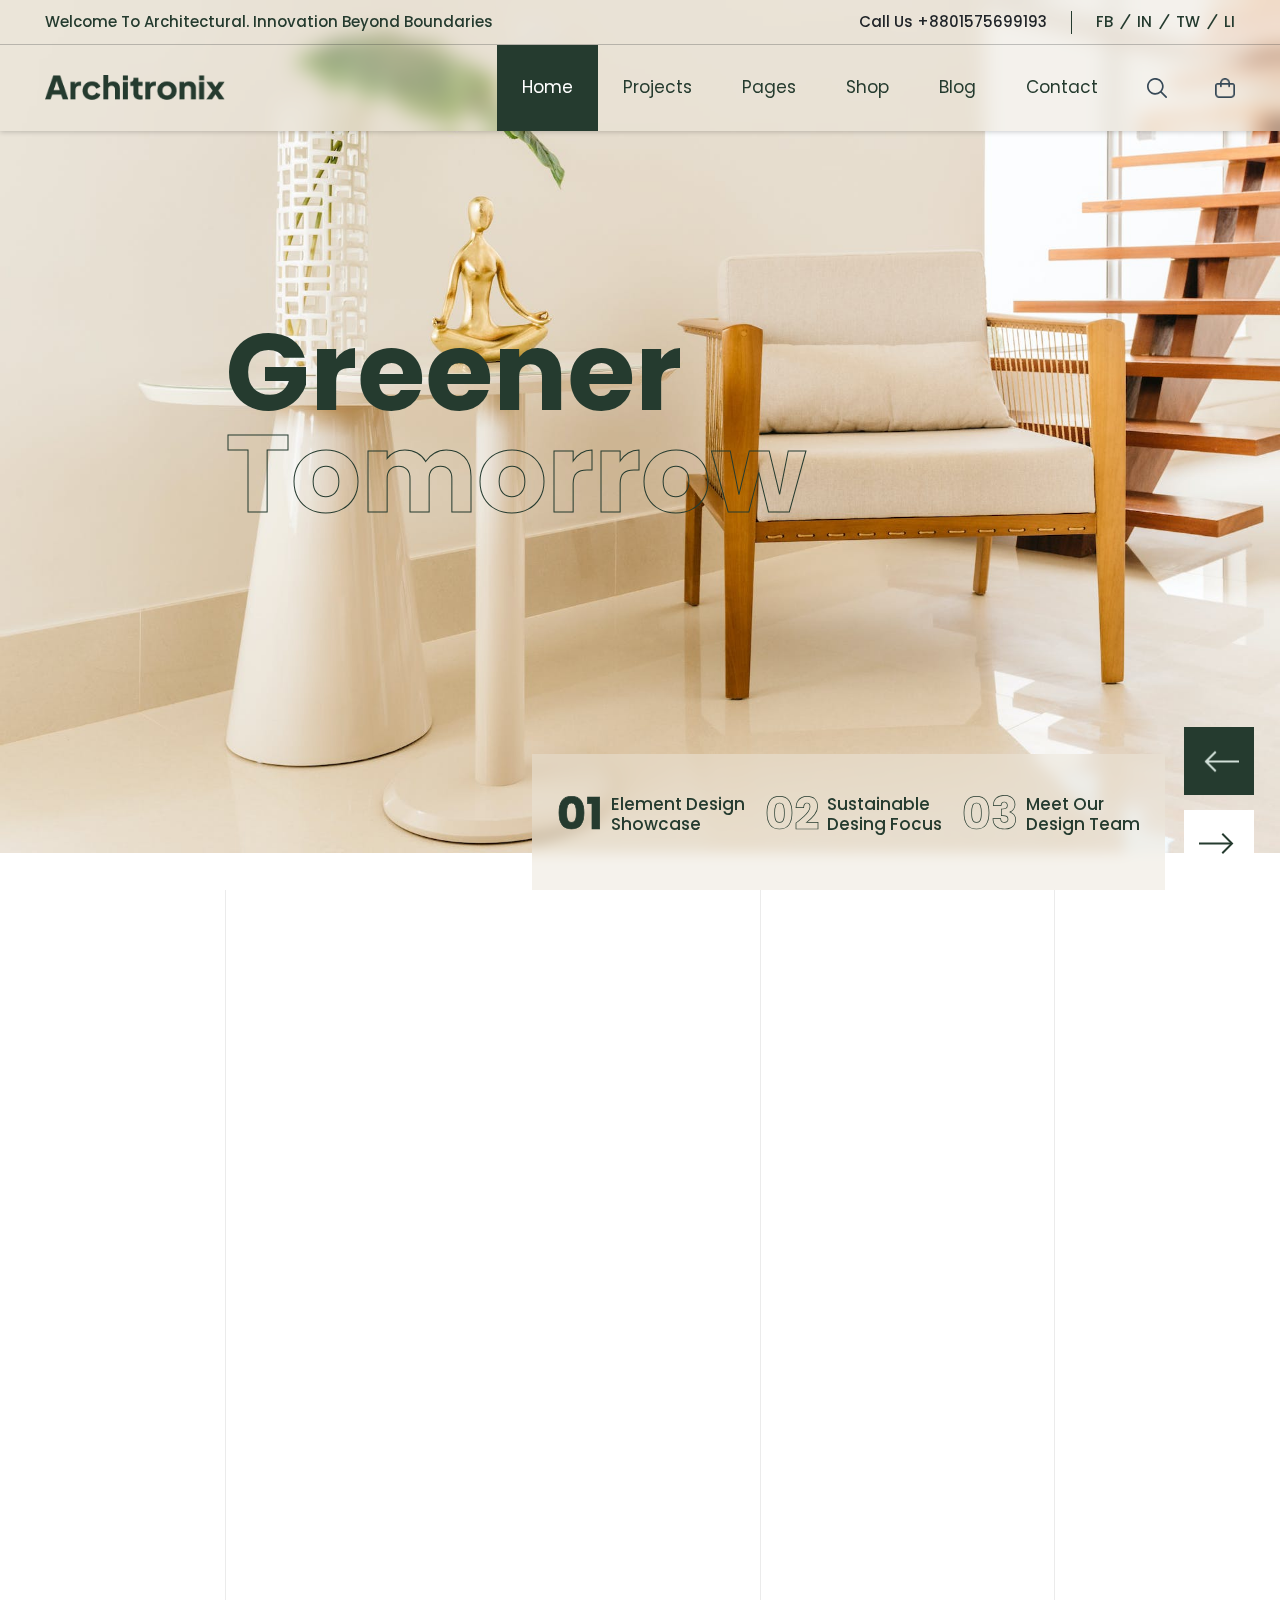
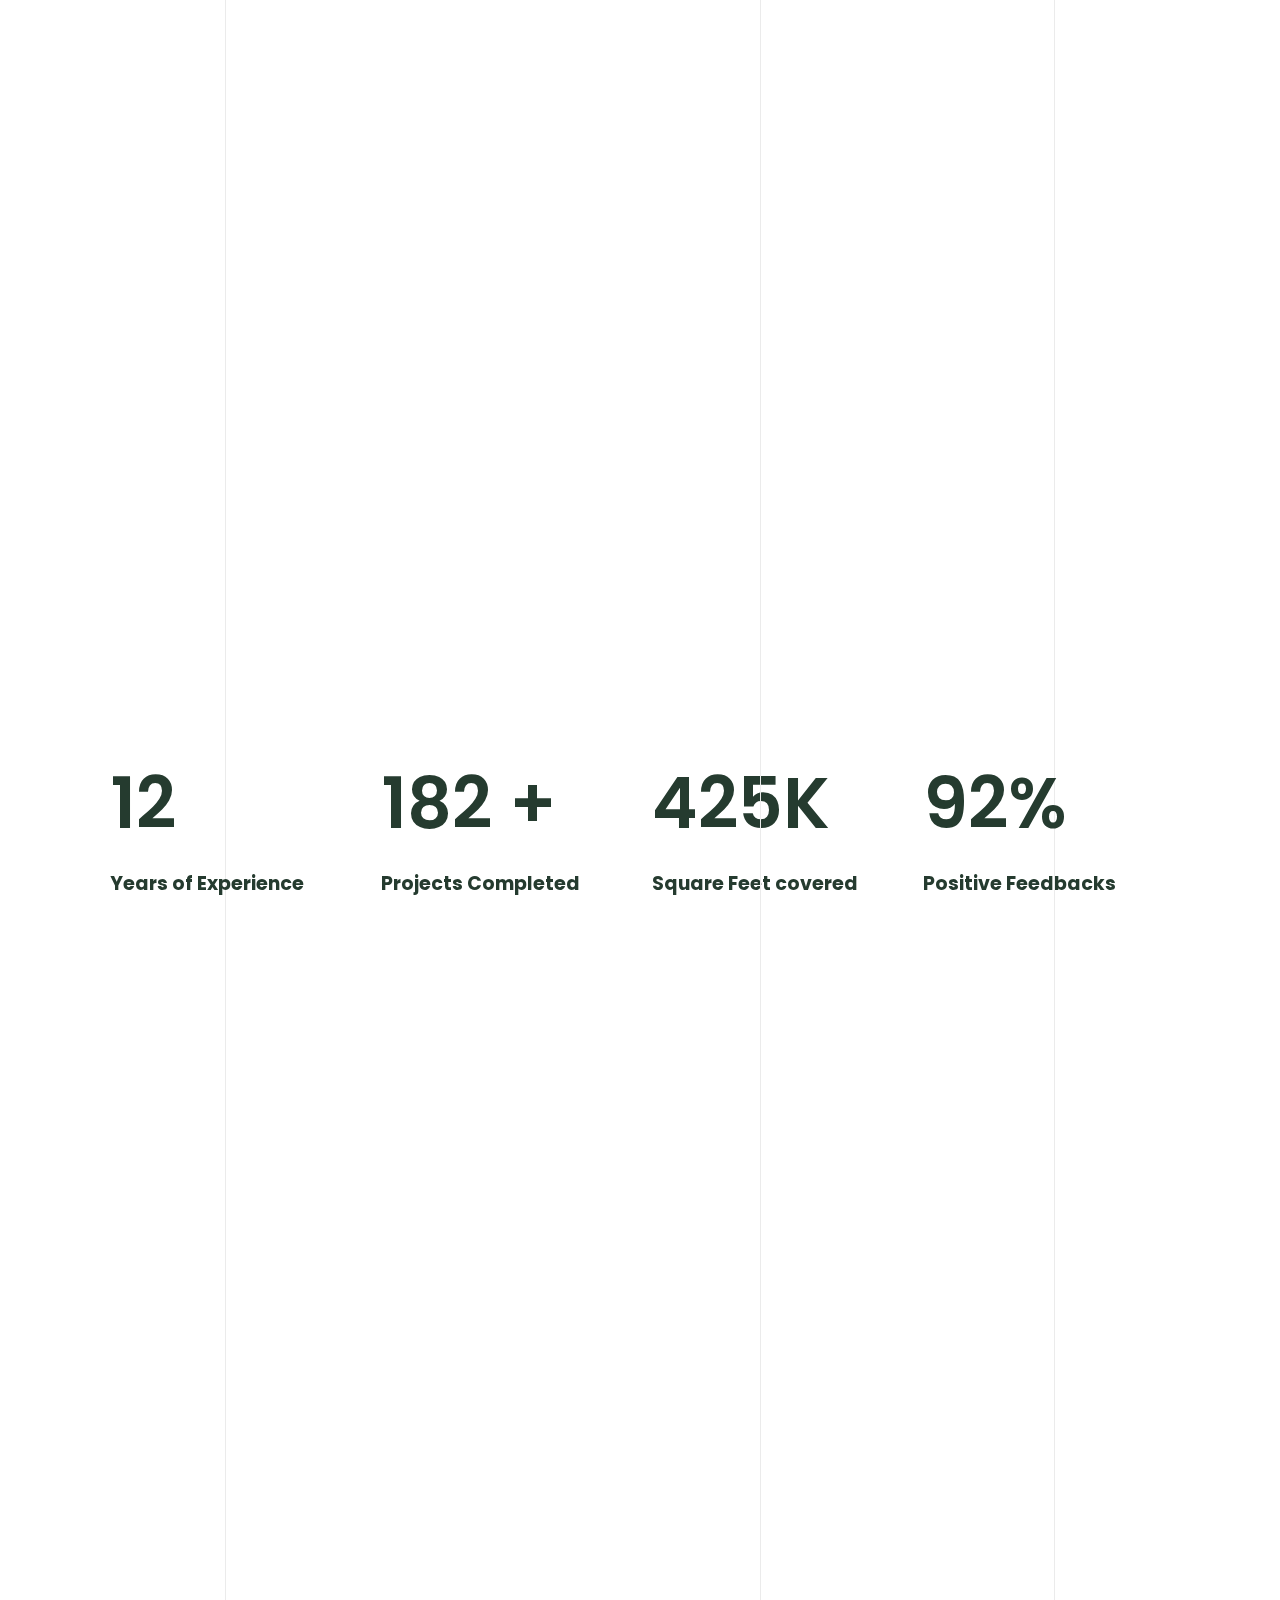
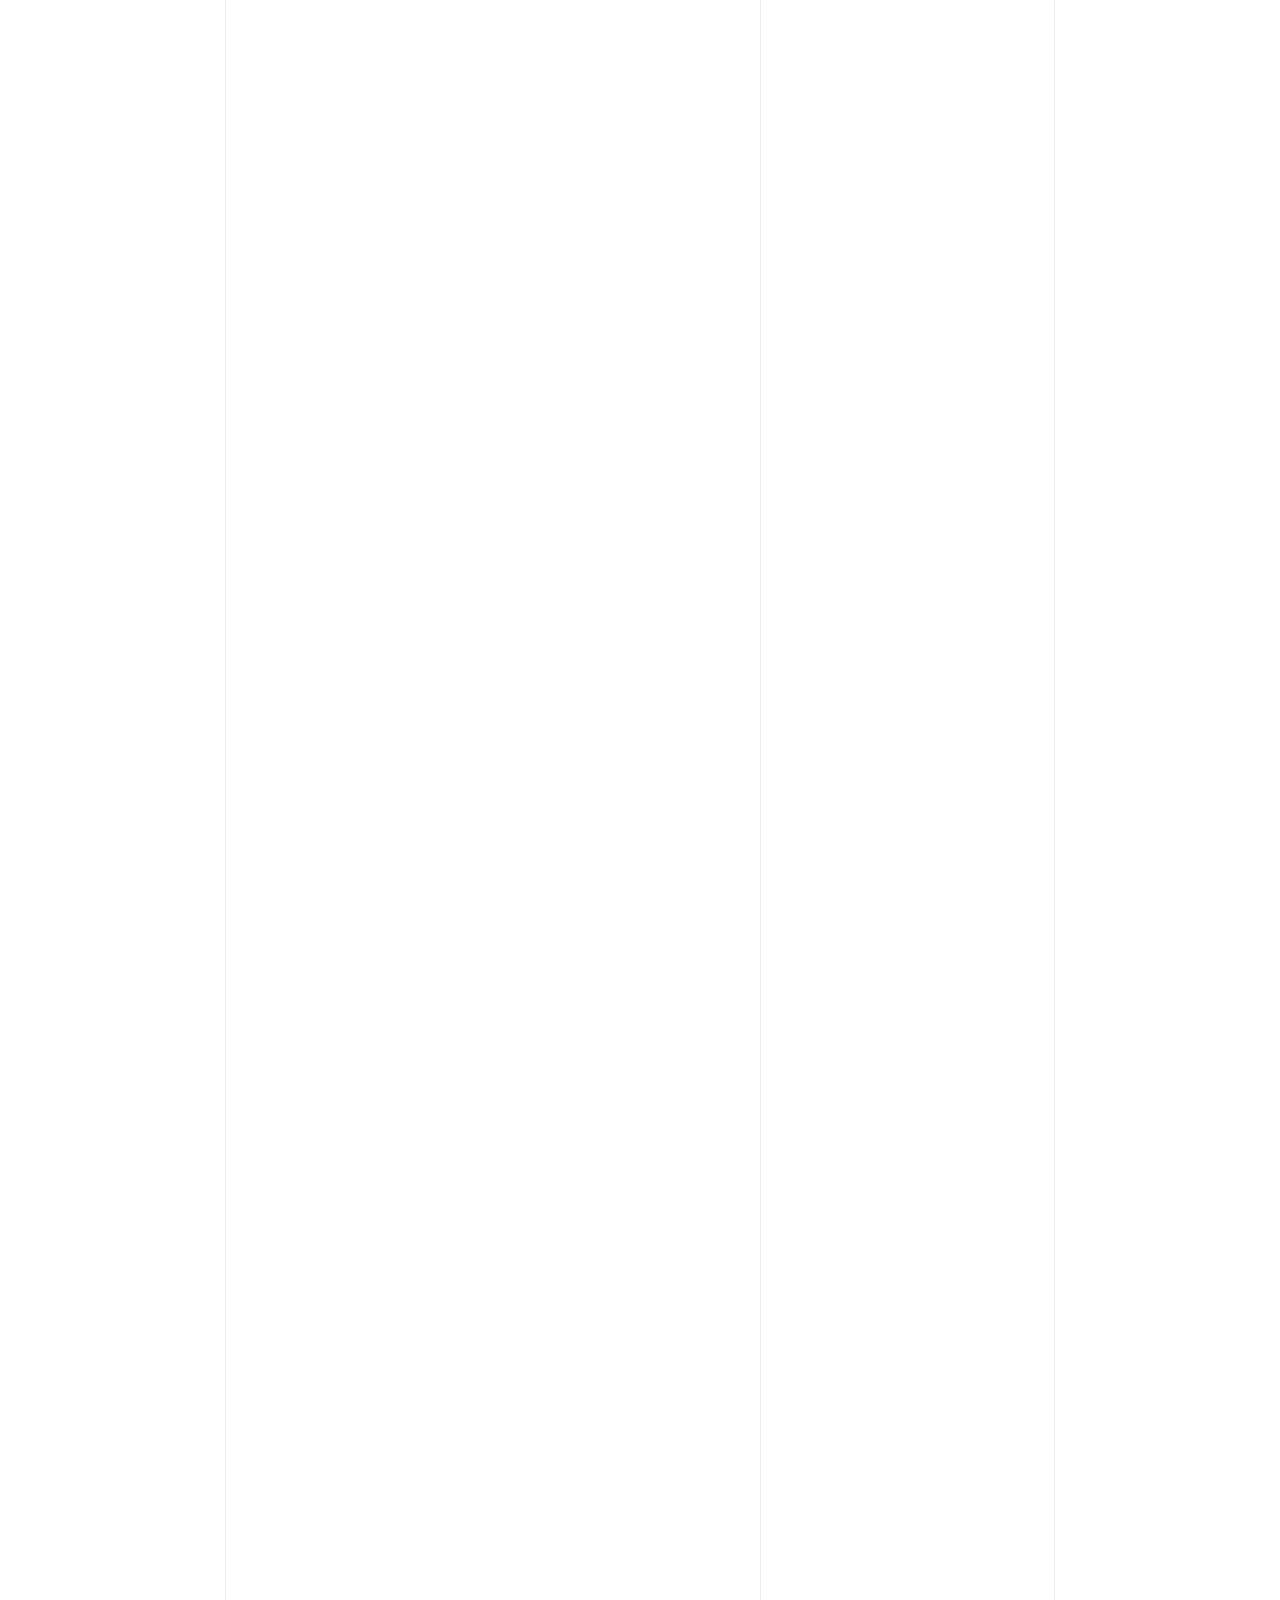
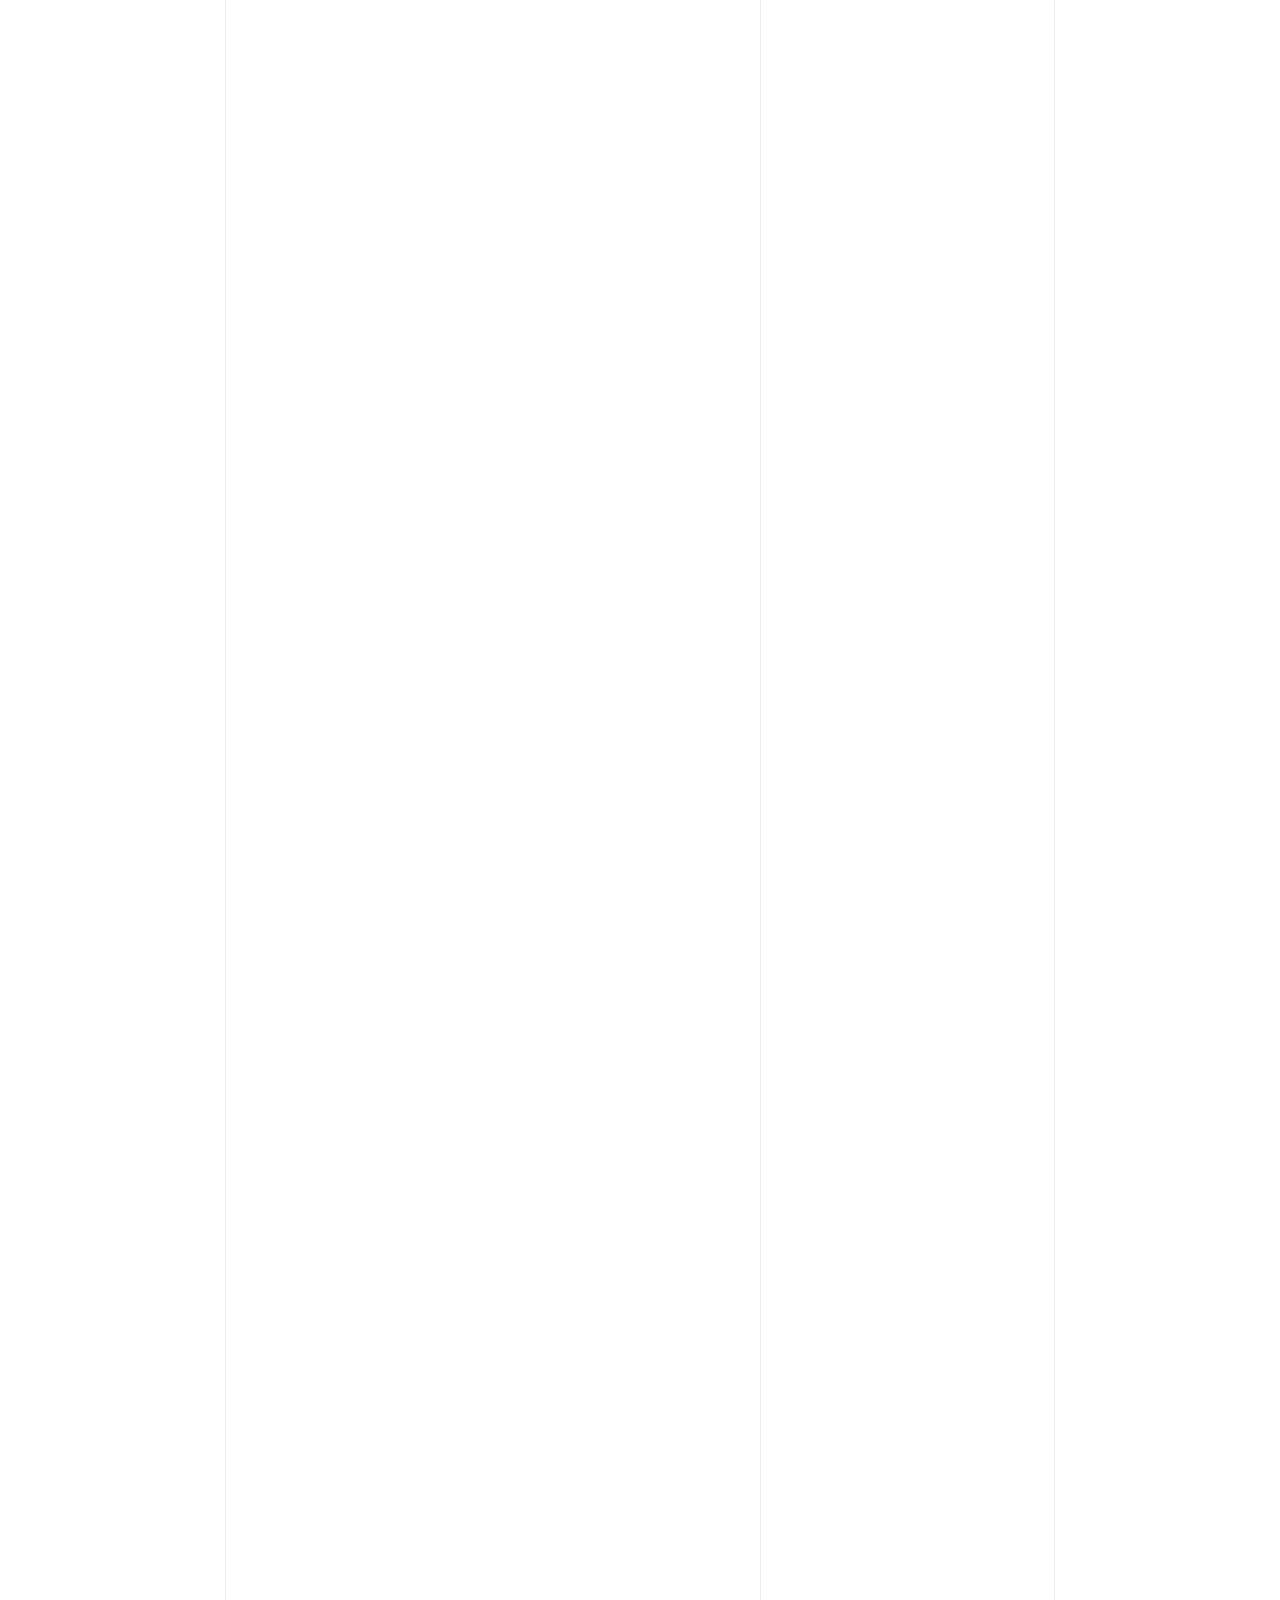
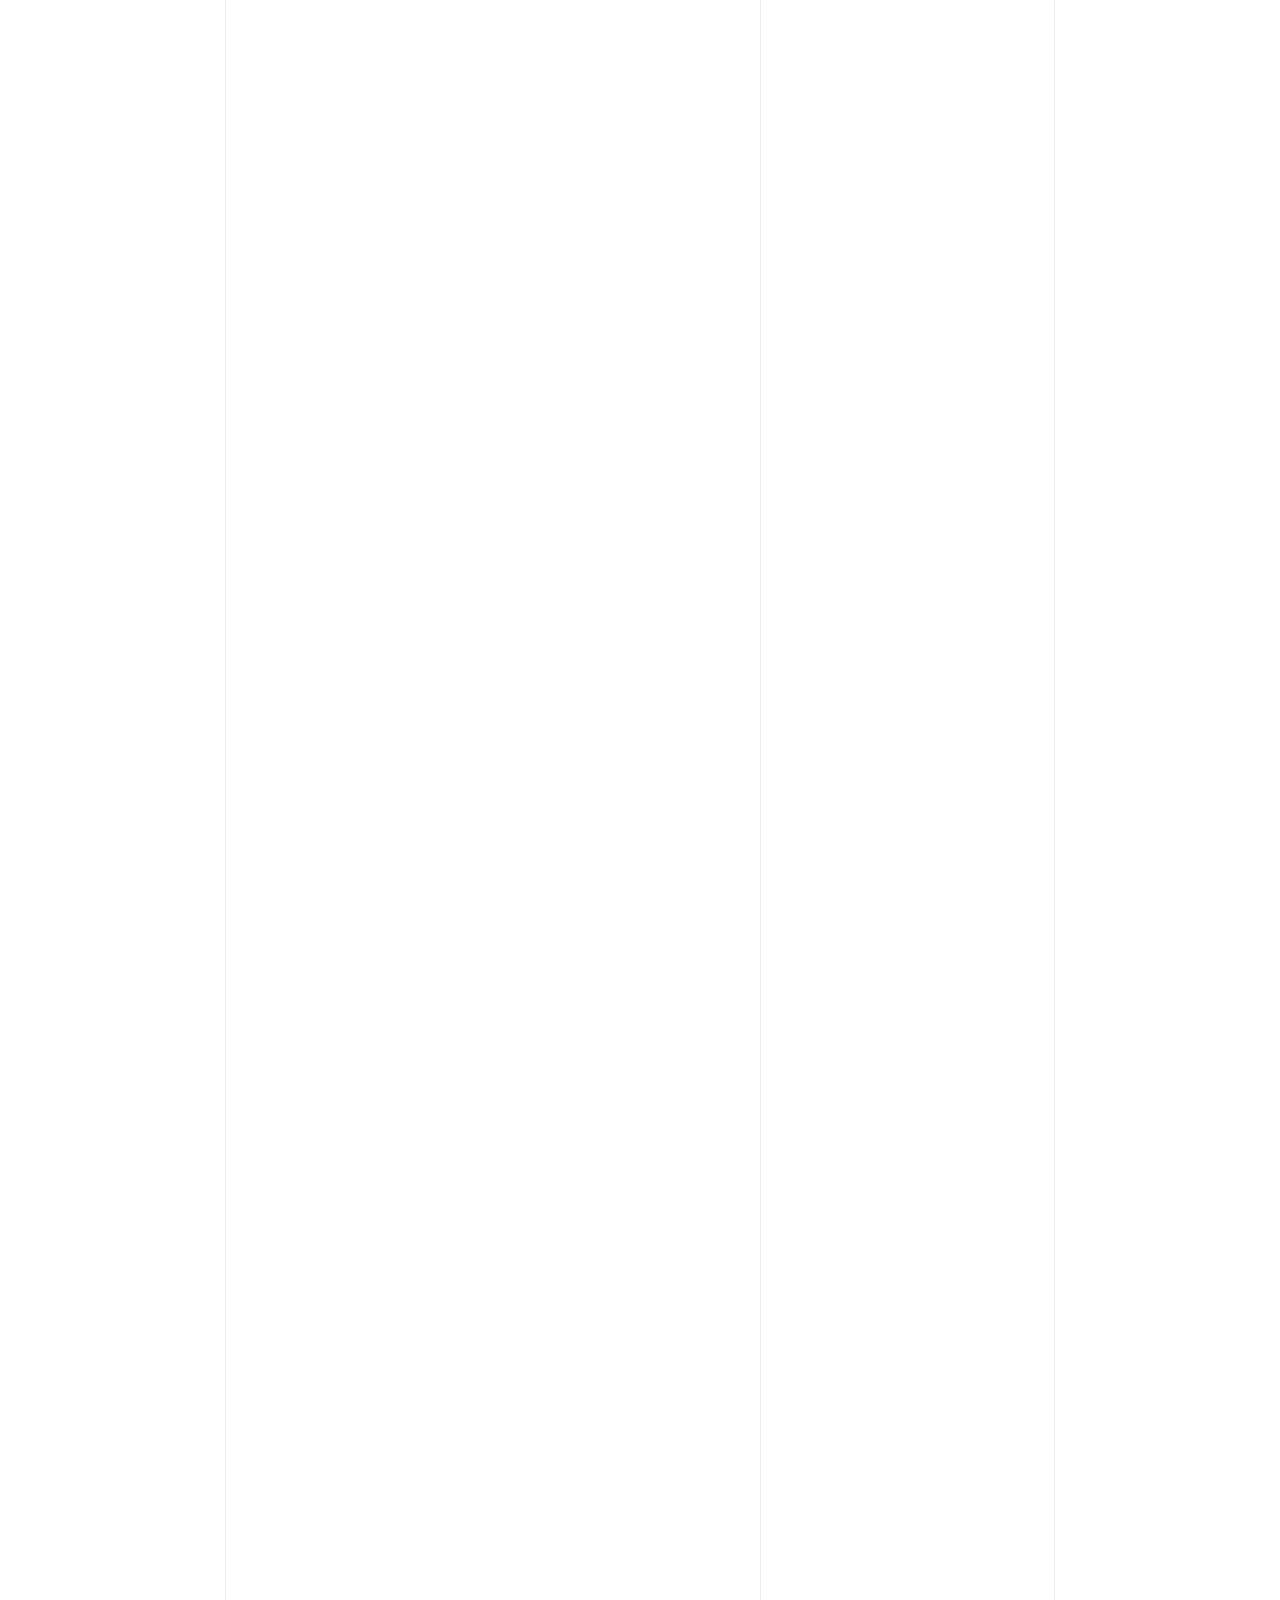
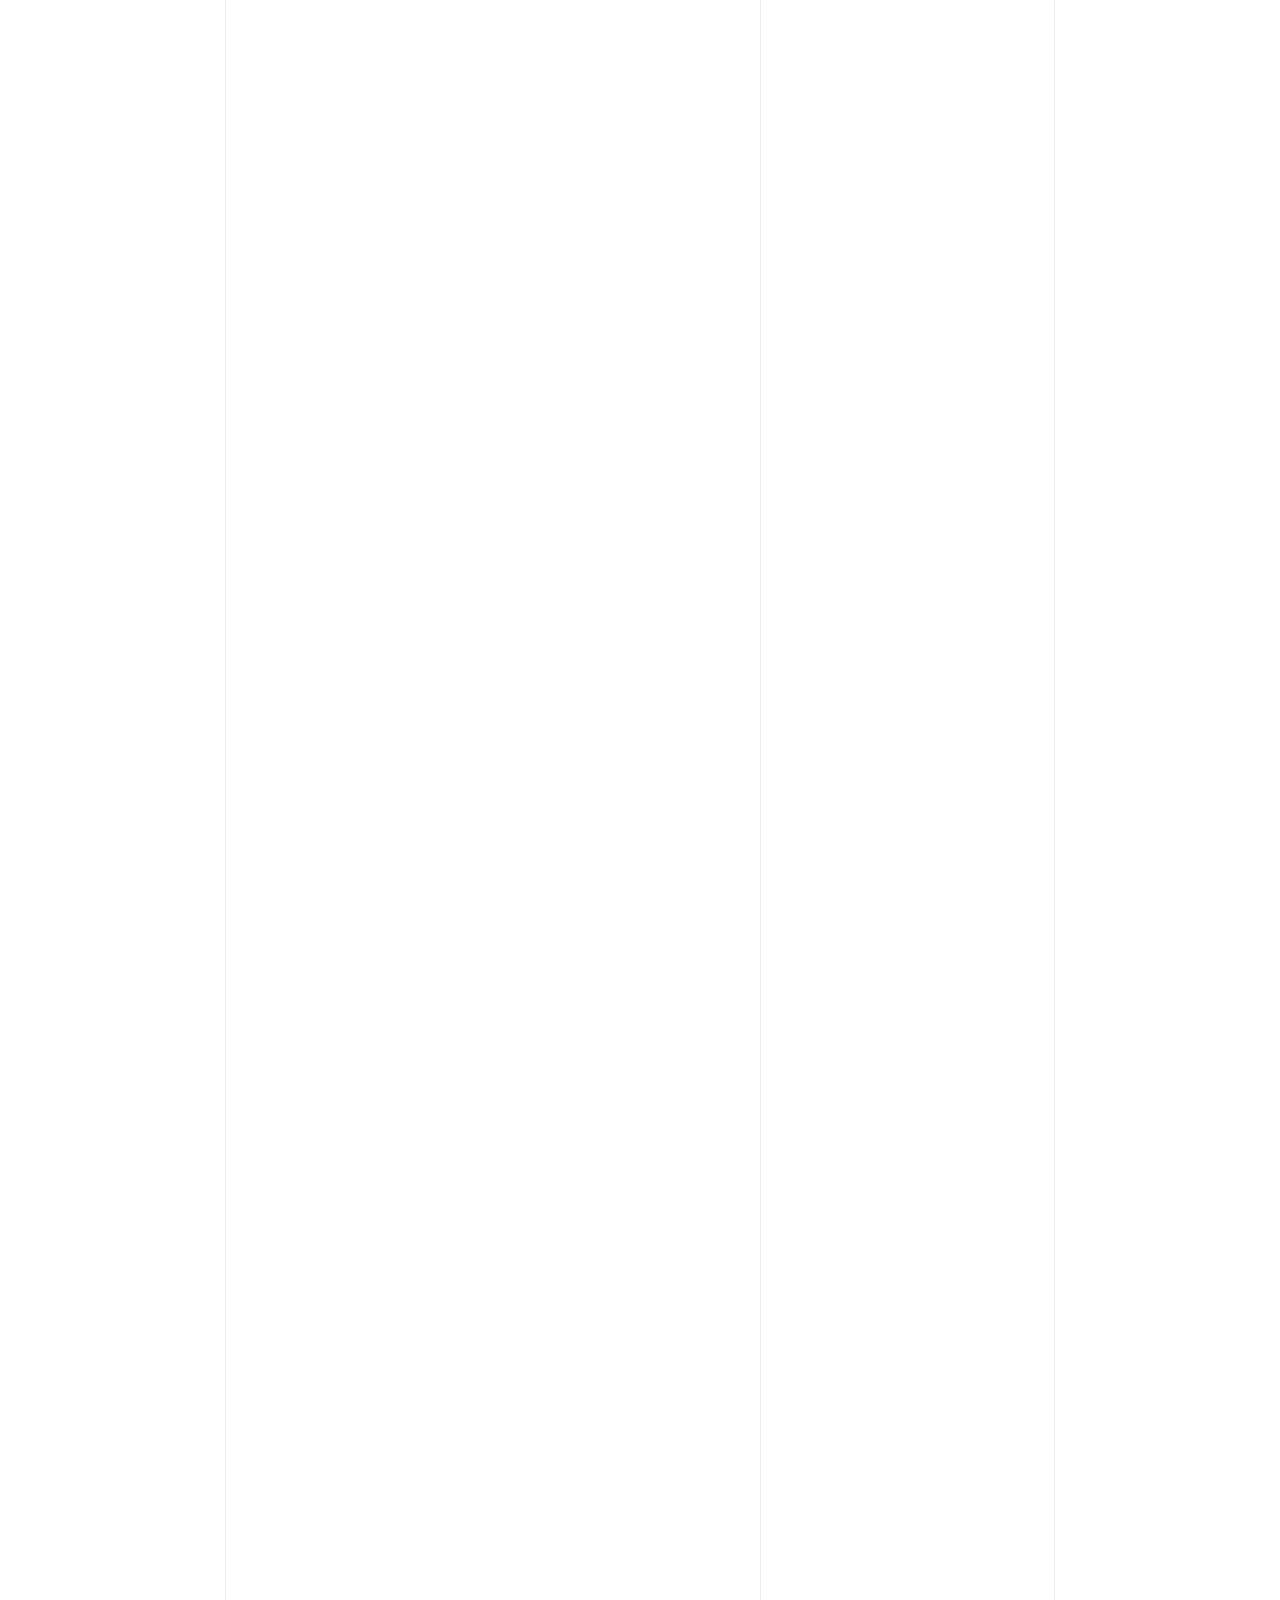
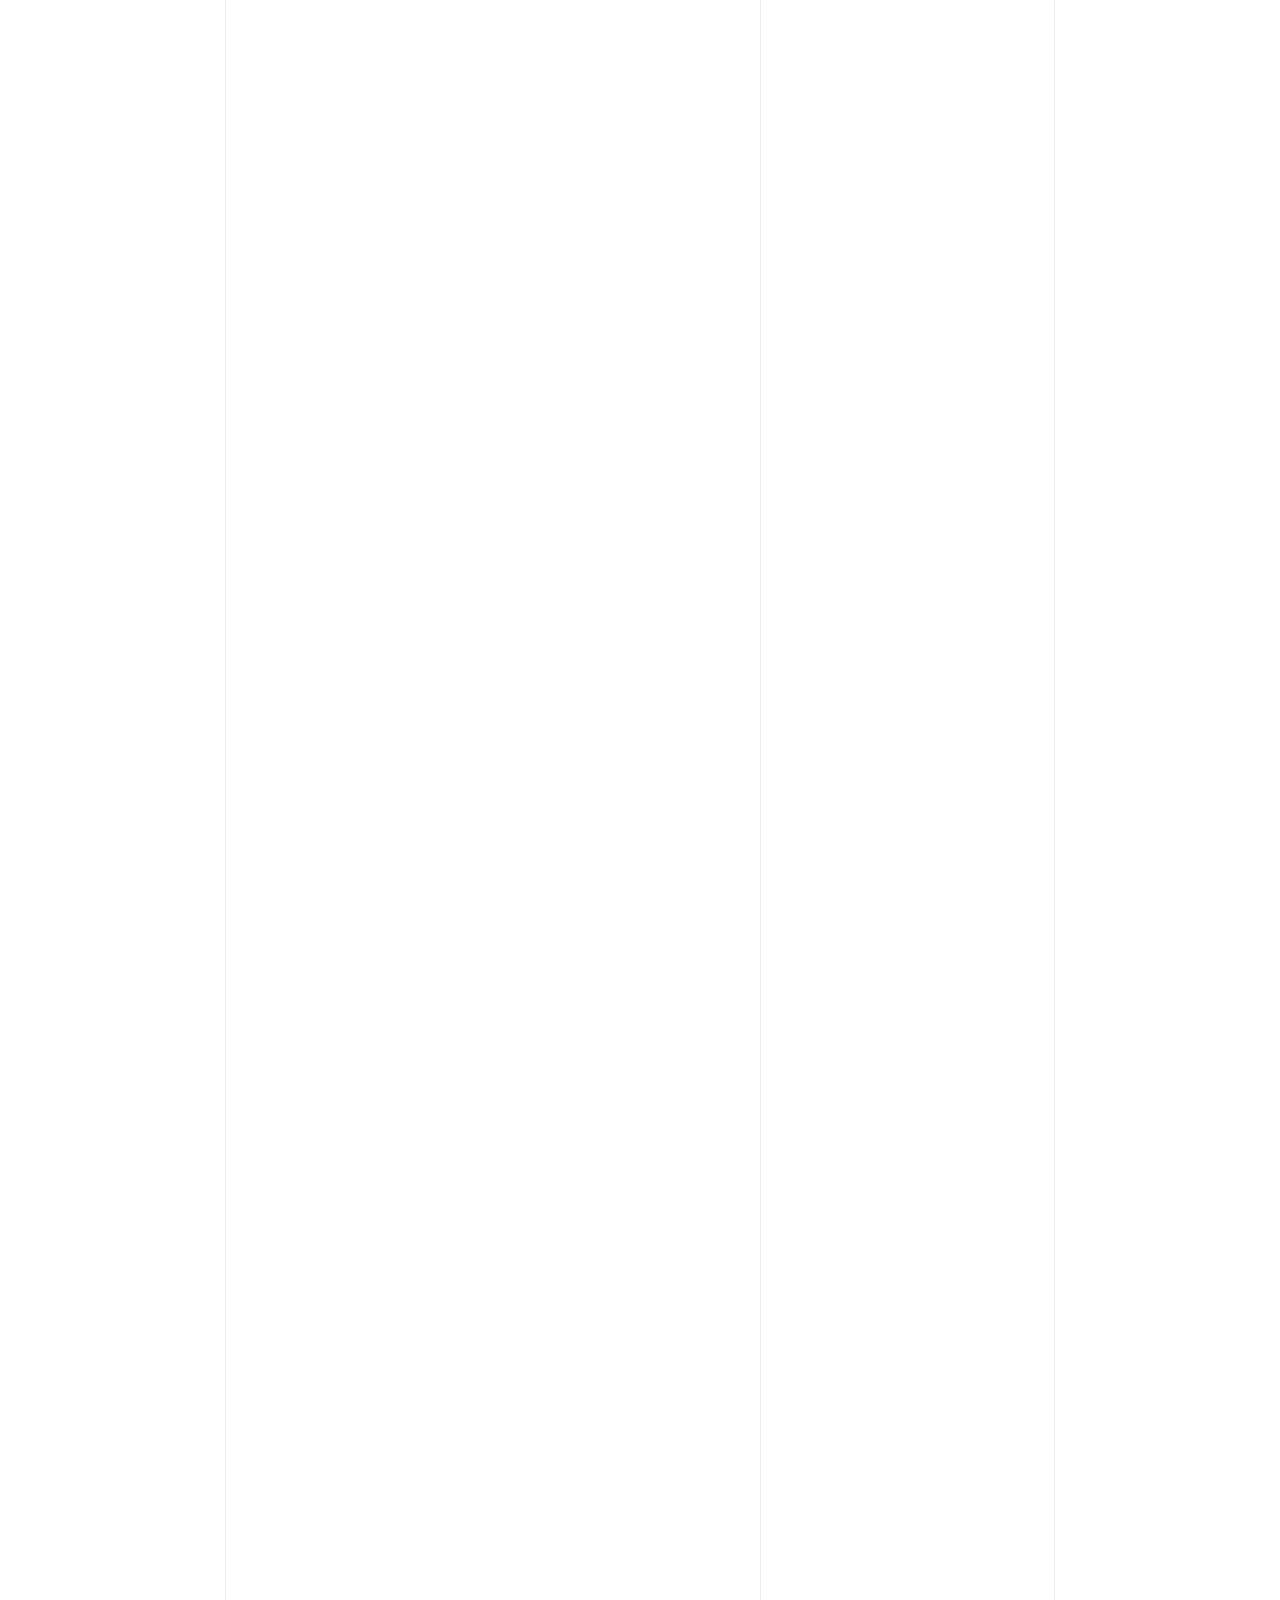
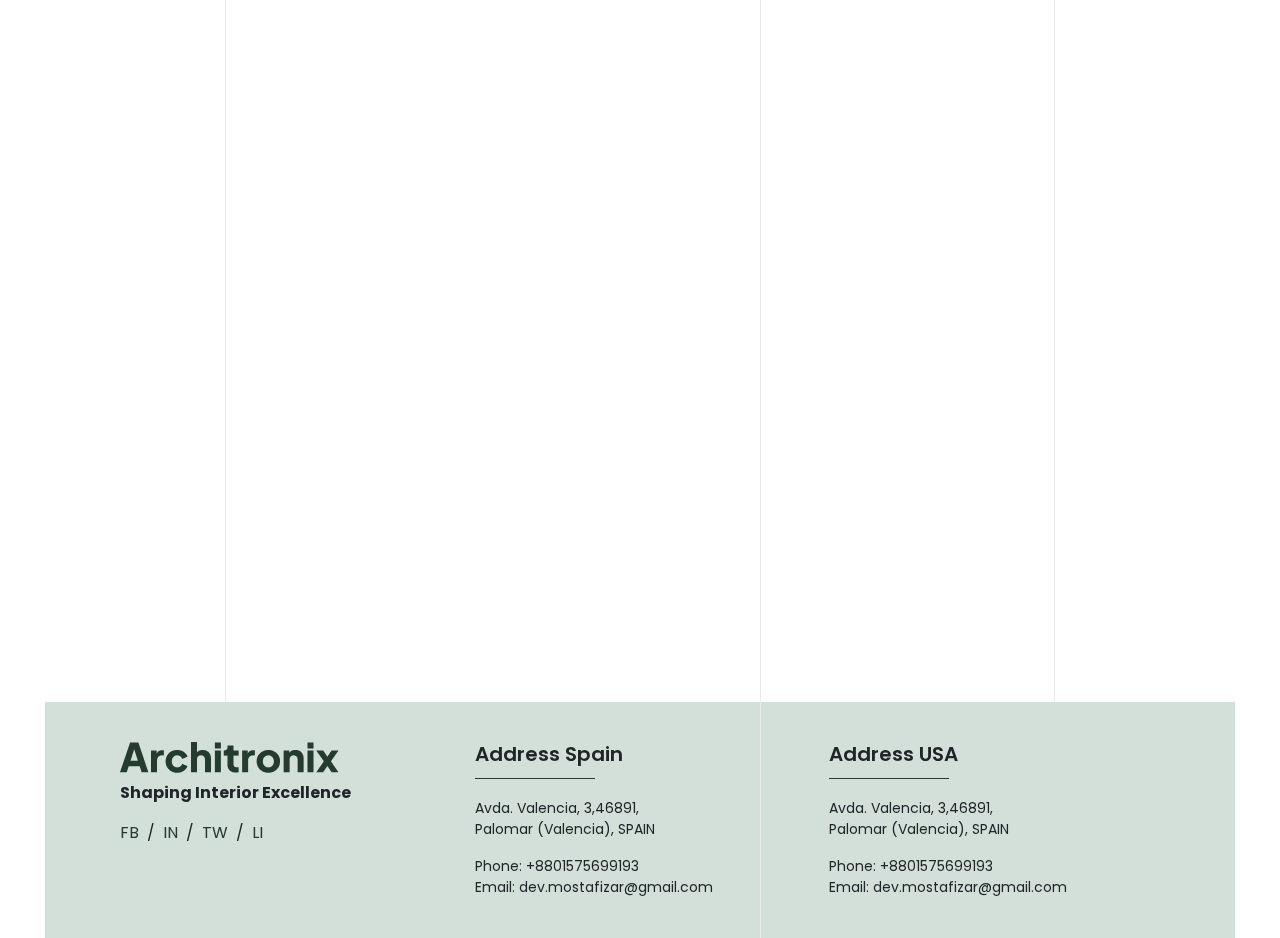
==== commit 97336c90: "add amnimation" ====
--- a/index.html
+++ b/index.html
@@ -4,14 +4,15 @@
     <meta charset="UTF-8" />
     <meta name="viewport" content="width=device-width, initial-scale=1.0" />
     <title>Architronix</title>
-    <link rel="stylesheet" href="./assets/css/slick.css" />
-    <link rel="stylesheet" href="./assets/css/slick-theme.css" />
-    <link rel="stylesheet" href="./assets/bootstrap/bootstrap.min.css" />
+    <link rel="stylesheet" href="/assets/css/slick.css" />
+    <link rel="stylesheet" href="/assets/css/slick-theme.css" />
+    <link rel="stylesheet" href="/assets/css/aos.css" />
+    <link rel="stylesheet" href="/assets/bootstrap/bootstrap.min.css" />
     <link
       rel="stylesheet"
-      href="./assets/fonts/Free trial license/Boreal/style.css"
+      href="/assets/fonts/Free trial license/Boreal/style.css"
     />
-    <link rel="stylesheet" href="./assets/css/main.css" />
+    <link rel="stylesheet" href="/assets/css/main.css" />
   </head>
   <body>
     <!-- --------- Start Header -->
@@ -84,7 +85,7 @@
                   </li>
                 </ul>
               </nav>
-              <div class="d-flex  align-items-center gap-xl-5 gap-4 icons">
+              <div class="d-flex align-items-center gap-xl-5 gap-4 icons">
                 <img src="./assets/img/fi-rr-search.svg" alt="" class="" />
                 <img src="./assets/img/fi-rr-shopping-bag.png" alt="" />
               </div>
@@ -102,31 +103,37 @@
     <!-- --------- Start Benner Section -->
     <section class="banner">
       <div class="banner__slides">
-        <div class="item">
-          <img src="./assets/img/banner/hero (1).jpg" alt="" class="" />
-          <div class="item_content">
-            <h1>
-              <span>Greener</span> <br />
-              <span class="outlline_text">Tomorrow</span>
-            </h1>
-          </div>
-        </div>
-        <div class="item">
-          <img src="./assets/img/banner/hero (2).jpg" alt="" class="" />
-          <div class="item_content">
-            <h1>
-              <span>Greener</span> <br />
-              <span class="outlline_text">Tomorrow</span>
-            </h1>
-          </div>
-        </div>
-        <div class="item">
-          <img src="./assets/img/banner/hero (3).jpg" alt="" class="" />
-          <div class="item_content">
-            <h1>
-              <span>Greener</span> <br />
-              <span class="outlline_text">Tomorrow</span>
-            </h1>
+        <div>
+          <div class="item">
+            <img src="./assets/img/banner/hero (1).jpg" alt="" class="" />
+            <div class="item_content">
+              <h1>
+                <span>Greener</span> <br />
+                <span class="outlline_text">Tomorrow</span>
+              </h1>
+            </div>
+          </div>
+        </div>
+        <div>
+          <div class="item">
+            <img src="./assets/img/banner/hero (2).jpg" alt="" class="" />
+            <div class="item_content">
+              <h1>
+                <span>Greener</span> <br />
+                <span class="outlline_text">Tomorrow</span>
+              </h1>
+            </div>
+          </div>
+        </div>
+        <div>
+          <div class="item">
+            <img src="./assets/img/banner/hero (3).jpg" alt="" class="" />
+            <div class="item_content">
+              <h1>
+                <span>Greener</span> <br />
+                <span class="outlline_text">Tomorrow</span>
+              </h1>
+            </div>
           </div>
         </div>
       </div>
@@ -157,7 +164,13 @@
       <!-- ---------- Start About Section -->
       <section class="about container-fluid">
         <!-- Title Start -->
-        <div class="title">
+        <div
+          class="title"
+          data-aos="fade-up"
+          data-aos-delay="100"
+          data-aos-offset="0"
+          data-aos-duration="1000"
+        >
           <h1 class="outlline_text">About Us</h1>
           <div class="title__wapper">
             <div class="title__line"></div>
@@ -173,7 +186,13 @@
         </div>
         <!-- Title End -->
 
-        <div class="about__wapper">
+        <div
+          class="about__wapper"
+          data-aos="fade-up"
+          data-aos-delay="100"
+          data-aos-offset="0"
+          data-aos-duration="1000"
+        >
           <div class="row justify-content-between">
             <div class="col-lg-5 d-flex justify-content-center">
               <div class="mask_img">
@@ -278,7 +297,13 @@
       <section class="gallery mt_52">
         <!-- ---- Title Start -->
         <div class="container-fluid">
-          <div class="title">
+          <div
+            class="title"
+            data-aos="fade-up"
+            data-aos-delay="100"
+            data-aos-offset="0"
+            data-aos-duration="1000"
+          >
             <h1 class="outlline_text">Gallery</h1>
             <div class="title__wapper">
               <div class="title__line"></div>
@@ -303,7 +328,13 @@
         </div>
         <!-- ---- Title End -->
 
-        <div class="gallery__wapper">
+        <div
+          class="gallery__wapper"
+          data-aos="fade-up"
+          data-aos-delay="100"
+          data-aos-offset="0"
+          data-aos-duration="1000"
+        >
           <div class="gallery__wapper_card">
             <img src="./assets/img//gallery/gl1.webp" alt="" />
             <h2 class="card__no outlline_text">01</h2>
@@ -366,7 +397,13 @@
       <!-- ---------- Start Services Section -->
       <section class="services container-fluid mt_52">
         <!-- Title Start -->
-        <div class="title">
+        <div
+          class="title"
+          data-aos="fade-up"
+          data-aos-delay="100"
+          data-aos-offset="0"
+          data-aos-duration="1000"
+        >
           <h1 class="outlline_text">Services</h1>
           <div class="title__wapper">
             <div class="title__line"></div>
@@ -387,7 +424,13 @@
           </div>
         </div>
         <!-- Title End -->
-        <div class="services__wapper">
+        <div
+          class="services__wapper"
+          data-aos="fade-up"
+          data-aos-delay="100"
+          data-aos-offset="0"
+          data-aos-duration="1000"
+        >
           <div class="services__slides">
             <div class="services__wapper_item">
               <h1 class="outlline_text_blue">01</h1>
@@ -445,7 +488,13 @@
       <!-- ---------- Start Team Section -->
       <section class="team container-fluid mt_52">
         <!-- Title Start -->
-        <div class="title">
+        <div
+          class="title"
+          data-aos="fade-up"
+          data-aos-delay="100"
+          data-aos-offset="0"
+          data-aos-duration="1000"
+        >
           <h1 class="outlline_text">Team</h1>
           <div class="title__wapper">
             <div class="title__line"></div>
@@ -466,7 +515,13 @@
           </div>
         </div>
         <!-- Title End -->
-        <div class="team__wapper">
+        <div
+          class="team__wapper"
+          data-aos="fade-up"
+          data-aos-delay="100"
+          data-aos-offset="0"
+          data-aos-duration="1000"
+        >
           <div class="row justify-content-center">
             <div class="col-lg-4 col-sm-6">
               <div class="team__card team__card_1">
@@ -575,7 +630,13 @@
 
       <!-- ---------- Start Video Section -->
       <section class="video container-fluid mt_52">
-        <div class="title">
+        <div
+          class="title"
+          data-aos="fade-up"
+          data-aos-delay="100"
+          data-aos-offset="0"
+          data-aos-duration="1000"
+        >
           <h1 class="outlline_text">Video</h1>
           <div class="title__wapper">
             <div class="title__line"></div>
@@ -586,7 +647,13 @@
             </div>
           </div>
         </div>
-        <div class="video__wapper">
+        <div
+          class="video__wapper"
+          data-aos="fade-up"
+          data-aos-delay="100"
+          data-aos-offset="0"
+          data-aos-duration="1000"
+        >
           <div class="row">
             <div class="col-lg-9 order-1 order-lg-0">
               <div class="video__wapper_content">
@@ -631,7 +698,13 @@
 
       <!-- ---------- Start Projects Section -->
       <section class="projects container-fluid mt_52">
-        <div class="title">
+        <div
+          class="title"
+          data-aos="fade-up"
+          data-aos-delay="100"
+          data-aos-offset="0"
+          data-aos-duration="1000"
+        >
           <h1 class="outlline_text">Projects</h1>
           <div class="title__wapper">
             <div class="title__line"></div>
@@ -648,7 +721,13 @@
             </div>
           </div>
         </div>
-        <div class="projects__wapper">
+        <div
+          class="projects__wapper"
+          data-aos="fade-up"
+          data-aos-delay="100"
+          data-aos-offset="0"
+          data-aos-duration="1000"
+        >
           <div class="projects__slider">
             <div>
               <div class="projects__wapper_item">
@@ -724,7 +803,13 @@
 
       <!-- ---------- Start Testimonial Section -->
       <section class="testimonial container-fluid mt_52">
-        <div class="title">
+        <div
+          class="title"
+          data-aos="fade-up"
+          data-aos-delay="100"
+          data-aos-offset="0"
+          data-aos-duration="1000"
+        >
           <h1 class="outlline_text">Testimonial</h1>
           <div class="title__wapper">
             <div class="title__line"></div>
@@ -737,7 +822,13 @@
             </div>
           </div>
         </div>
-        <div class="testimonial__wapper">
+        <div
+          class="testimonial__wapper"
+          data-aos="fade-up"
+          data-aos-delay="100"
+          data-aos-offset="0"
+          data-aos-duration="1000"
+        >
           <div class="testimonial__slider">
             <div>
               <div class="testimonial__wapper_item">
@@ -872,7 +963,13 @@
 
       <!-- ---------- Start Shop Section -->
       <section class="shop container-fluid mt_52">
-        <div class="title">
+        <div
+          class="title"
+          data-aos="fade-up"
+          data-aos-delay="100"
+          data-aos-offset="0"
+          data-aos-duration="1000"
+        >
           <h1 class="outlline_text">Shop</h1>
           <div class="title__wapper">
             <div class="title__line"></div>
@@ -895,7 +992,13 @@
             </div>
           </div>
         </div>
-        <div class="shop__wapper">
+        <div
+          class="shop__wapper"
+          data-aos="fade-up"
+          data-aos-delay="100"
+          data-aos-offset="0"
+          data-aos-duration="1000"
+        >
           <div class="shop__slider">
             <div>
               <div class="shop__wapper_item">
@@ -1039,7 +1142,13 @@
 
       <!-- ---------- Start Blog Section -->
       <section class="blogs container-fluid mt_52">
-        <div class="title">
+        <div
+          class="title"
+          data-aos="fade-up"
+          data-aos-delay="100"
+          data-aos-offset="0"
+          data-aos-duration="1000"
+        >
           <h1 class="outlline_text">Blog</h1>
           <div class="title__wapper">
             <div class="title__line"></div>
@@ -1056,7 +1165,13 @@
             </div>
           </div>
         </div>
-        <div class="blogs__wapper">
+        <div
+          class="blogs__wapper"
+          data-aos="fade-up"
+          data-aos-delay="100"
+          data-aos-offset="0"
+          data-aos-duration="1000"
+        >
           <div class="blog__slider">
             <div class="blog">
               <img
@@ -1154,7 +1269,13 @@
       <!-- ---------- End Blog Section -->
 
       <!-- ---------- Start Subscribe Section -->
-      <section class="subscribe container-fluid mt_52">
+      <section
+        class="subscribe container-fluid mt_52"
+        data-aos="fade-up"
+        data-aos-delay="100"
+        data-aos-offset="0"
+        data-aos-duration="1000"
+      >
         <div class="subscribe__wapper">
           <h1>
             Drop Us <br />
@@ -1239,9 +1360,10 @@
     </div>
     <!----- Body Line End-->
 
-    <script src="./assets/js/jquery-1.12.4.min.js"></script>
-    <script src="./assets/bootstrap/bootstrap.min.js"></script>
-    <script src="./assets/js/slick.min.js"></script>
-    <script src="./assets/js/main.js"></script>
+    <script src="/assets/js/jquery-1.12.4.min.js"></script>
+    <script src="/assets/bootstrap/bootstrap.min.js"></script>
+    <script src="/assets/js/slick.min.js"></script>
+    <script src="/assets/js/aos.js"></script>
+    <script src="/assets/js/main.js"></script>
   </body>
 </html>
--- a/assets/css/main.css
+++ b/assets/css/main.css
@@ -1 +1 @@
-@import"https://fonts.googleapis.com/css2?family=Barlow:wght@100;200;300;400;500;600;700;800;900&display=swap";@import"https://fonts.googleapis.com/css2?family=Poppins:wght@100;200;300;400;500;600;700;800;900&display=swap";:root{--white: #ffffff;--dipwhite: #d2e0d9;--gray: #ebebeb;--dipGray: #dcdcdc;--pra: #253b2f;--subtitle: #121212;--base: #c9f31d;--hover: #c2ec1d9e;--bg1: #e9f0ff;--ftext: #818181;--footer: #181818;--cusborder: rgb(38, 37, 37);--border1: #414141;--ratting: #ffa311;--bgsection: #000d27;--success: #3fca90;--danger: #ed5050;--boxes1: rgba(26, 77, 190, 0.05);--cborder: #d9d9d9}body{width:100%;height:100vh;position:relative;overflow-x:hidden;font-family:"Poppins",sans-serif}ul{list-style:none;margin:0;padding:0}a{text-decoration:none;color:#253b2f}.body_line{position:relative}.body_line::after{content:"";position:absolute;top:0;left:225px;width:1px;height:100%;background-color:var(--gray);z-index:-1}@media(max-width: 1200px){.body_line::after{display:none}}.body_line::before{content:"";position:absolute;top:0;right:225px;width:1px;height:100%;background-color:var(--gray);z-index:-1}@media(max-width: 1200px){.body_line::before{display:none}}.body_line_one{position:absolute;top:0;right:519px;width:1px;height:100%;background-color:var(--gray)}@media(max-width: 1200px){.body_line_one{display:none}}.mt_52{margin-top:52px}.px_45{padding:0 45px}.outlline_text{-webkit-text-stroke-width:.5px;-webkit-text-stroke-color:var(--gray);font-weight:bold;color:rgba(0,0,0,0)}.outlline_text_blue{-webkit-text-stroke-width:.7px;-webkit-text-stroke-color:var(--pra);font-weight:bold;color:rgba(0,0,0,0)}.container-fluid{padding:0 45px}@media(max-width: 768px){.container-fluid{padding:0 15px}}.slick-dots{left:13% !important;bottom:-19px;text-align:start !important;max-width:80%}@media(max-width: 1400px){.slick-dots{max-width:70%}}@media(max-width: 1200px){.slick-dots{max-width:60%}}.slick-dots li{width:auto !important;height:0 !important;margin:0 !important}.slick-dots .common__dots{width:150px;height:1px;background-color:var(--dipGray)}@media(max-width: 1400px){.slick-dots .common__dots{width:120px}}@media(max-width: 1200px){.slick-dots .common__dots{width:100px}}.slick-dots .slick-active .common__dots{background-color:var(--pra);padding:2px 0;margin-top:-2px}.common__nav{position:absolute;z-index:100;border:none;background:rgba(0,0,0,0);background-size:contain;background-position:right;background-repeat:no-repeat;width:50px;height:20px}.prev-arrow{left:81%;top:100%;background-image:url("/assets/img/icon/Group 35.svg");transform:rotate(180deg)}@media(max-width: 1200px){.prev-arrow{left:81%}}@media(max-width: 991px){.prev-arrow{left:78%}}@media(max-width: 768px){.prev-arrow{left:74%}}@media(max-width: 576px){.prev-arrow{left:70%}}@media(max-width: 450px){.prev-arrow{left:65%}}.next-arrow{right:13%;top:100%;background-image:url("/assets/img/icon/Group 35.svg")}@media(max-width: 1200px){.next-arrow{right:10%}}.title{position:relative;margin-bottom:380px}@media(max-width: 768px){.title{margin-bottom:280px}}.title h1{font-size:220px;font-weight:bold;-webkit-text-stroke-width:2px;-webkit-text-stroke-color:var(--gray);color:rgba(0,0,0,0)}@media(max-width: 1400px){.title h1{font-size:170px}}@media(max-width: 1200px){.title h1{font-size:150px}}@media(max-width: 991px){.title h1{font-size:100px}}@media(max-width: 768px){.title h1{font-size:80px}}@media(max-width: 576px){.title h1{font-size:50px}}.title__wapper{position:absolute;top:120px;left:180px;max-width:1062px}@media(max-width: 1400px){.title__wapper{top:100px;left:130px}}@media(max-width: 1200px){.title__wapper{left:100px}}@media(max-width: 991px){.title__wapper{top:60px;left:70px}}@media(max-width: 768px){.title__wapper{top:50px;left:50px}}@media(max-width: 576px){.title__wapper{top:30px;left:30px}}.title__wapper h2{max-width:900px;font-size:100px;color:var(--pra);font-weight:700;margin-bottom:25px;margin-left:25px}@media(max-width: 1400px){.title__wapper h2{font-size:80px}}@media(max-width: 1200px){.title__wapper h2{font-size:60px}}@media(max-width: 991px){.title__wapper h2{font-size:50px}}@media(max-width: 768px){.title__wapper h2{margin-bottom:20px;font-size:40px}}@media(max-width: 576px){.title__wapper h2{font-size:30px}}.title__wapper h3{font-size:30px;color:var(--pra);font-weight:500;max-width:700px;line-height:160%;margin-top:25px;margin-left:25px}@media(max-width: 991px){.title__wapper h3{font-size:25px}}@media(max-width: 768px){.title__wapper h3{font-size:20px;margin-top:20px}}@media(max-width: 576px){.title__wapper h3{font-size:18px}}.title__wapper .title__bottom{display:flex;align-items:center;justify-content:space-between}@media(max-width: 1400px){.title__wapper .title__bottom{flex-direction:column;align-items:self-start}}.title__wapper .common_btn{border:2px solid var(--pra);color:var(--pra);font-weight:600;font-size:17px;margin-left:25px}.title__line{position:absolute;height:100%;width:1px;background-color:var(--pra)}.title__line_two{max-width:300px;width:100%;height:.5px;background-color:var(--pra);margin-left:25px}.common_btn{outline:none;display:flex;align-items:center;justify-content:center;gap:15px;padding:12px 32px;font-size:17px;font-weight:500;background-color:rgba(0,0,0,0);border:1.6px solid var(--white);color:var(--white);transition:all 1s}.common_btn img{height:15px;object-fit:contain;transition:all 1s}.common_btn:hover img{transform:translateX(10px)}.header{position:fixed;top:0;left:0;z-index:1000;width:100%}.header__wapper{position:relative;background-color:rgba(235,229,218,.5);box-shadow:0px 1px 5px 0px rgba(0,0,0,.2);backdrop-filter:blur(10px)}.header hr{margin:0}.header__top{padding:10px 45px}.header__top .left_side a{text-transform:capitalize;font-size:15px;font-weight:500}.header__top .right_side .number{font-weight:500;font-size:15px}.header__top .right_side .line{width:1.3px;height:23px;background:#253b2f}.header__top .right_side li{font-size:15px;font-weight:500}.header__top .right_side .divided{color:#253b2f;transform:rotate(18deg)}@media(max-width: 768px){.header__bottom{padding:17px 20px}}.header__bottom .logo img{max-width:180px;object-fit:contain}@media(max-width: 768px){.header__bottom .icons{margin-left:15px}}.header__bottom .icons img{max-width:20px}@media(max-width: 768px){.header__bottom_right{position:absolute;left:-100%;transition:all .5s;top:100%;max-width:300px;width:100%;height:100vh;background-color:rgba(235,229,218,.9);box-shadow:0px 1px 5px 0px rgba(0,0,0,.2);backdrop-filter:blur(10px)}}.header__bottom .active_menu{left:0}.header__bottom .menu_icon{display:none}@media(max-width: 768px){.header__bottom .menu_icon{display:block}}.header__bottom .menu_icon img{width:40px}.header__navbar a{padding:30px 25px;display:inline-block;color:#253b2f;font-size:17px}@media(max-width: 1200px){.header__navbar a{padding:25px 20px}}@media(max-width: 1200px){.header__navbar a{padding:18px 15px;font-size:15px}}@media(max-width: 991px){.header__navbar a{padding:12px 12px;font-size:15px}}@media(max-width: 768px){.header__navbar a{display:block}}.header__navbar .active{background-color:#253b2f;color:#fff}.banner{position:relative}.banner__slides .item{position:relative}.banner__slides .item img{width:100%;height:100%;max-height:100vh}.banner__slides .item_content{position:absolute;top:50%;transform:translateY(-50%);left:225px}@media(max-width: 1200px){.banner__slides .item_content{left:20%}}@media(max-width: 576px){.banner__slides .item_content{left:10%}}.banner__slides .item_content h1{font-size:150px;font-weight:700;color:var(--pra);line-height:93%}@media(max-width: 1400px){.banner__slides .item_content h1{font-size:110px}}@media(max-width: 1200px){.banner__slides .item_content h1{font-size:90px}}@media(max-width: 991px){.banner__slides .item_content h1{font-size:80px}}@media(max-width: 768px){.banner__slides .item_content h1{font-size:70px}}@media(max-width: 576px){.banner__slides .item_content h1{font-size:60px}}.banner__slides .item_content h1 .outlline_text{-webkit-text-stroke-width:1px;-webkit-text-stroke-color:var(--pra);color:rgba(0,0,0,0)}.banner__footer{background-color:rgba(235,229,218,.5);backdrop-filter:blur(7px);position:absolute;right:6%;bottom:0;display:flex;align-items:start;gap:20px;padding:40px 25px}@media(max-width: 1400px){.banner__footer{right:10%}}@media(max-width: 1200px){.banner__footer{padding:30px 20px;right:13%}}@media(max-width: 991px){.banner__footer{padding:30px 20px;right:15%}}@media(max-width: 768px){.banner__footer{padding:25px 15px;right:20%}}@media(max-width: 576px){.banner__footer{padding:22px 12px}}.banner__footer .outlline_text_blue{font-size:44px;line-height:40px}@media(max-width: 1200px){.banner__footer .outlline_text_blue{font-size:40px;line-height:38px}}@media(max-width: 768px){.banner__footer .outlline_text_blue{font-size:35px;line-height:30px}}@media(max-width: 768px){.banner__footer .outlline_text_blue{font-size:30px;line-height:27px}}.banner__footer .bannerName{color:var(--pra);font-size:17px;line-height:20px;font-weight:500}@media(max-width: 768px){.banner__footer .bannerName{font-size:15px}}@media(max-width: 768px){.banner__footer .bannerName{display:none}.banner__footer .active__banner_name{display:block}}.banner__footer .active__banner_id{color:var(--pra)}.banner .banner__nav{position:absolute;left:94%;z-index:100;border:none;width:70px;height:68px}@media(max-width: 1400px){.banner .banner__nav{left:90%}}@media(max-width: 1200px){.banner .banner__nav{left:87%}}@media(max-width: 991px){.banner .banner__nav{left:85%}}@media(max-width: 768px){.banner .banner__nav{left:83%}}@media(max-width: 768px){.banner .banner__nav{left:80%}}.banner .banner_prev-arrow{top:81.7%;transform:rotate(180deg);background-color:var(--pra);z-index:10}.banner .banner_prev-arrow::after{content:"";position:absolute;z-index:-1;left:50%;top:50%;transform:translate(-50%, -50%);background-image:url("/assets/img/icon/Group 47.png");background-repeat:no-repeat;width:40px;height:23px}.banner .banner_next-arrow{top:91%;background-color:var(--white)}.banner .banner_next-arrow::after{content:"";position:absolute;z-index:-1;left:50%;top:50%;transform:translate(-50%, -50%);background-image:url("/assets/img/icon/Group 35.svg");background-repeat:no-repeat;width:40px;height:23px}.about{padding-top:208px}@media(max-width: 1200px){.about{padding-top:160px}.about .title{margin-bottom:230px}}@media(max-width: 768px){.about{padding-top:140px}}.about__wapper{background-image:url("/assets/img/about/Rectangle 14.png");background-size:cover;background-repeat:no-repeat;position:relative;padding:70px 100px}@media(max-width: 1400px){.about__wapper{padding:60px 80px}}@media(max-width: 1200px){.about__wapper{padding:50px 40px}}@media(max-width: 991px){.about__wapper{background-image:none;padding:0px}}.about__wapper .mask_img{position:absolute;top:50%;left:180px;transform:translateY(-50%);max-width:430px;z-index:1}@media(max-width: 1400px){.about__wapper .mask_img{left:130px}}@media(max-width: 1200px){.about__wapper .mask_img{max-width:400px;left:50px}}@media(max-width: 991px){.about__wapper .mask_img{position:static;top:0;transform:translateY(0%);max-width:700px}}.about__wapper .mask_img img{width:100%;height:100%;object-fit:contain}@media(max-width: 991px){.about__wapper .content{background-image:url("/assets/img/about/Rectangle 14.png");transform:translateY(-25px);padding:70px 30px}}.about__wapper .content__list{display:flex;align-items:self-start;gap:16px;margin-bottom:20px}.about__wapper .content__list_no{font-size:55px;font-weight:bold;width:120px;line-height:55px}@media(max-width: 991px){.about__wapper .content__list_no{font-size:40px;width:100px}}.about__wapper .content h3{color:var(--dipwhite);font-size:28px}@media(max-width: 991px){.about__wapper .content h3{font-size:25px}}.about__wapper .content p{color:var(--dipwhite);font-weight:300;font-size:15px}@media(max-width: 991px){.about__wapper .content p{font-size:14px}}.about__wapper .content_btn{color:var(--dipwhite);position:relative;display:inline-flex;align-items:center;gap:15px;transition:all .5s}.about__wapper .content_btn img{height:15px;transition:all .5s}.about__wapper .content_btn span{font-size:17px;font-weight:500;display:inline-block}.about__wapper .content_btn::after{content:"";position:absolute;left:0;bottom:-3px;width:100%;height:1px;background-color:var(--gray)}.about__wapper .content_btn:hover img{margin-left:5px}.about__counter{max-width:1060px;padding-top:110px;margin:auto}@media(max-width: 991px){.about__counter{padding-top:30px}}.about__counter_number{font-size:70px;font-weight:600;color:var(--pra);margin-bottom:0}@media(max-width: 576px){.about__counter_number{font-size:50px}}@media(max-width: 450px){.about__counter_number{font-size:40px}}.about__counter_img{max-width:120px;width:100%}.about__counter_content{display:block;color:var(--pra);font-size:19px}@media(max-width: 576px){.about__counter_content{font-size:16px}}.gallery__wapper{display:grid;grid-template-columns:repeat(6, 1fr)}@media(max-width: 991px){.gallery__wapper{grid-template-columns:repeat(3, 1fr)}}@media(max-width: 768px){.gallery__wapper{grid-template-columns:repeat(2, 1fr)}}@media(max-width: 576px){.gallery__wapper{grid-template-columns:1fr}}.gallery__wapper_card{position:relative;max-height:700px;height:100%;overflow:hidden}.gallery__wapper_card .card__no{position:absolute;top:15px;left:15px;font-size:45px}.gallery__wapper_card .card__info{position:absolute;bottom:0px;left:15px;width:100%;display:flex;align-items:center;justify-content:space-between}.gallery__wapper_card .card__info h3{color:var(--white);font-weight:600}.gallery__wapper_card .card__info p{color:var(--white);font-weight:300;line-height:22px;width:0;height:0;visibility:hidden;max-width:270px;backdrop-filter:blur(50px);padding:10px}.gallery__wapper_card img{width:100%;height:100%;max-height:700px;object-fit:cover}.gallery__wapper_card:nth-child(2){grid-column:2/4}@media(max-width: 768px){.gallery__wapper_card:nth-child(2){grid-column:auto}}.gallery__wapper_card:nth-child(2) .card__no{-webkit-text-stroke-color:var(--pra)}.gallery__wapper_card:nth-child(2) .card__info h3{color:var(--pra)}.gallery__wapper_card:nth-child(2) .card__info p{width:auto;height:auto;visibility:visible}.services__wapper_item h1{font-size:70px;margin-bottom:0;line-height:65px}.services__wapper_item .service__name{margin-top:0;color:var(--pra);font-size:25px;font-weight:500}.services__wapper_item p{font-size:15px;font-weight:300}.services .slick-slide{margin:0 10px}.team__wapper{max-width:1064px;margin:auto;position:relative}@media(max-width: 1200px){.team__wapper{width:100%}}.team__wapper .team__card{max-width:340px}@media(max-width: 991px){.team__wapper .team__card{max-width:320px;margin:auto}}.team__wapper .team__card img{width:100%}.team__wapper .team__card_3,.team__wapper .team__card_1{position:absolute;top:150px}@media(max-width: 1400px){.team__wapper .team__card_3,.team__wapper .team__card_1{position:static}}.team__wapper .team__card_1{top:80px}.team__wapper .team__card_footer{transform:translateY(-30px);max-width:270px;width:100%;background-color:var(--dipGray);overflow:hidden}.team__wapper .team__card_footer .card__footer_content{padding:20px 20px}.team__wapper .team__card_footer .card__footer_content h5{margin-bottom:4px;font-weight:600;color:var(--pra)}.team__wapper .team__card_footer .card__footer_content p{font-size:14px;color:var(--pra);margin-bottom:0}.team__wapper .team__card_footer .img__1{position:absolute;bottom:9px;max-height:1px}.team__wapper .team__card_footer .img__2{position:absolute;top:9px;max-height:1px}.team__wapper .team__card_footer .img__3{position:absolute;right:9px;height:100%;width:1px;bottom:0}.team__wapper .team__card_footer .img__4{position:absolute;left:9px;width:.5px;height:100%;bottom:0}@media(max-width: 1200px){.video .title{margin-bottom:230px}}.video__wapper{position:relative}.video__wapper_content{background-image:url("/assets/img/video/Rectangle 75.png");background-repeat:no-repeat;background-size:cover;padding:104px 0 104px 180px;color:var(--white)}@media(max-width: 1400px){.video__wapper_content{padding:90px 0 90px 100px}}@media(max-width: 1200px){.video__wapper_content{padding:70px 0px 70px 60px}}@media(max-width: 991px){.video__wapper_content{padding:70px 60px}}.video__wapper_content h5{font-size:32px}@media(max-width: 1200px){.video__wapper_content h5{font-size:28px}}@media(max-width: 768px){.video__wapper_content h5{font-size:25px}}.video__wapper_content small{font-size:16px;font-weight:300;display:block;max-width:500px;margin-top:32px;margin-bottom:48px}@media(max-width: 991px){.video__wapper_content small{margin-bottom:38px;font-size:15px}}.video__wapper_content .list li{display:flex;align-items:center;gap:20px;margin-bottom:25px}@media(max-width: 991px){.video__wapper_content .list li{margin-bottom:20px}}.video__wapper_content .list span{font-size:22px;font-weight:500}@media(max-width: 991px){.video__wapper_content .list span{font-size:20px}}@media(max-width: 768px){.video__wapper_content .list span{font-size:18px}}@media(max-width: 768px){.video__wapper_content .list img{width:22px}}.video__wapper_video{position:absolute;right:12%;top:15%}@media(max-width: 1400px){.video__wapper_video{right:8%}}@media(max-width: 1200px){.video__wapper_video{right:0%}}@media(max-width: 991px){.video__wapper_video{position:static}}.video__wapper_video img{width:450px}@media(max-width: 1200px){.video__wapper_video img{width:400px;display:flex;margin:auto}}@media(max-width: 991px){.video__wapper_video img{transform:translateY(30px);max-width:600px;width:100%}}.projects__wapper{position:relative}.projects__wapper .projects__slider{max-width:1245px;margin-left:auto}.projects__wapper_item{position:relative;overflow-x:auto}.projects__wapper_item .project__img{width:100%;height:100%}.projects__wapper_info{width:800px;position:absolute;bottom:30px;right:15px;color:var(--white);display:flex;align-items:center;justify-content:space-between;gap:20px;z-index:10}.projects__wapper_info p{margin-bottom:3px;font-size:18px;font-weight:500}.projects__wapper_info small{font-weight:200;display:inline-block}.projects__wapper_content{position:absolute;bottom:-120px;left:0;padding:80px 40px;background-color:var(--pra);max-width:500px;width:100%;z-index:10}@media(max-width: 1200px){.projects__wapper_content{position:static;margin:auto;transform:translateY(-50px);padding:60px 30px}}@media(max-width: 768px){.projects__wapper_content{max-width:450px;padding:50px 30px}}.projects__wapper_content h2{font-size:50px;color:var(--dipwhite);font-weight:600}@media(max-width: 1200px){.projects__wapper_content h2{font-size:40px}}@media(max-width: 768px){.projects__wapper_content h2{font-size:35px}}.projects__wapper_content p{color:var(--dipwhite);font-weight:300;font-size:15px;margin-top:35px;margin-bottom:0}@media(max-width: 768px){.projects__wapper_content p{margin-top:28px}}.projects .common__nav{position:absolute;z-index:100;border:none;width:70px;height:55px;top:108.5%}@media(max-width: 1200px){.projects .common__nav{top:150%}}@media(max-width: 991px){.projects .common__nav{top:160%}}@media(max-width: 768px){.projects .common__nav{top:170%}}@media(max-width: 576px){.projects .common__nav{top:180%}}@media(max-width: 450px){.projects .common__nav{top:210%}}.projects .prev-arrow{left:31%;transform:rotate(180deg);background-color:var(--pra);z-index:10}@media(max-width: 1400px){.projects .prev-arrow{left:45%}}@media(max-width: 1200px){.projects .prev-arrow{left:30%}}@media(max-width: 768px){.projects .prev-arrow{left:25%}}@media(max-width: 576px){.projects .prev-arrow{left:15%}}.projects .prev-arrow::after{content:"";position:absolute;z-index:-1;left:50%;top:50%;transform:translate(-50%, -50%);background-image:url("/assets/img/icon/Group 47.png");background-repeat:no-repeat;width:40px;height:23px}.projects .next-arrow{right:45%;width:200px;padding:0 23px;background-color:var(--pra);color:var(--white);font-size:17px;display:flex;align-items:center;justify-content:space-between}@media(max-width: 1400px){.projects .next-arrow{right:30%}}@media(max-width: 1200px){.projects .next-arrow{right:25%}}@media(max-width: 768px){.projects .next-arrow{right:20%}}@media(max-width: 768px){.projects .next-arrow{right:15%}}.projects .next-arrow::after{content:"";position:absolute;z-index:-1;right:8%;top:50%;transform:translate(0%, -50%);background-image:url("/assets/img/icon/Group 47.png");background-repeat:no-repeat;width:40px;height:20px}.testimonial{margin-top:180px}@media(max-width: 1200px){.testimonial .title{margin-bottom:230px}}.testimonial__wapper_item{display:flex;gap:15px}.testimonial__wapper_item img{width:80px}@media(max-width: 991px){.testimonial__wapper_item img{width:60px}}.testimonial__wapper_item .review{margin-top:50px}@media(max-width: 991px){.testimonial__wapper_item .review{margin-top:30px}}.testimonial__wapper_item .review .line{width:1px;background-color:var(--pra)}@media(max-width: 576px){.shop__wapper_item{max-width:320px;margin:auto}}.shop__wapper_item .thumbnail__img_box{position:relative}.shop__wapper_item .thumbnail__img_box .thumbnail__img{width:100%}.shop__wapper_item .thumbnail__img_box .add__to_cart{position:absolute;top:50%;left:50%;transform:translate(-50%, -50%);width:0%;height:0%;opacity:0;background-color:rgba(0,0,0,.3);display:flex;align-items:center;justify-content:center;transition:all .5s}.shop__wapper_item .thumbnail__img_box .add__to_cart img{cursor:pointer}.shop__wapper_item .content p{font-size:18px;font-weight:500;margin-bottom:4px}.shop__wapper_item .content h6{font-weight:300;font-size:18px}.shop__wapper_item .content .star{margin-top:6px}.shop__wapper_item:hover .add__to_cart{opacity:1;width:100%;height:100%}.shop__wapper .slick-slide{margin:0 10px}@media(max-width: 1200px){.blogs .title{margin-bottom:280px}}.blogs__wapper{max-width:1064px;margin:auto}.blogs__wapper .blog img{width:100%}.blogs__wapper .blog__footer_author{font-size:13px;color:var(--gary);margin-top:24px}.blogs__wapper .blog__footer_heading{font-size:18px;margin-top:8px;transition:all .5s}.blogs__wapper .blog:hover .blog__footer_heading{text-decoration:underline}.blogs__wapper .slick-slide{margin:0 10px}.subscribe{margin-top:140px}.subscribe__wapper{max-width:1064px;margin:auto;background-image:url("/assets/img/Rectangle 32.png");background-size:cover;background-position:bottom;padding:50px 80px;display:flex;justify-content:space-between;align-items:end}.subscribe__wapper h1{color:var(--white);font-size:100px;font-weight:600}@media(max-width: 1200px){.subscribe__wapper h1{font-size:80px}}@media(max-width: 768px){.subscribe__wapper h1{font-size:60px}}@media(max-width: 768px){.subscribe__wapper h1{font-size:40px}}.subscribe__wapper button{background-color:var(--white);color:var(--pra)}.footer{margin-top:110px}.footer__wapper{background-image:url("/assets/img/Rectangle 30.png")}.footer__wapper_row{max-width:1064px;margin:auto;padding:40px 0}.footer__wapper_address .name{font-size:20px;margin-bottom:0px;font-weight:600}.footer__wapper_address .line{width:120px}.footer__wapper_address .address{font-size:14px}.footer__wapper_address .contact p{margin-bottom:0;font-size:14px}/*# sourceMappingURL=main.css.map */+@import"https://fonts.googleapis.com/css2?family=Barlow:wght@100;200;300;400;500;600;700;800;900&display=swap";@import"https://fonts.googleapis.com/css2?family=Poppins:wght@100;200;300;400;500;600;700;800;900&display=swap";:root{--white: #ffffff;--dipwhite: #d2e0d9;--gray: #ebebeb;--dipGray: #dcdcdc;--pra: #253b2f;--subtitle: #121212;--base: #c9f31d;--hover: #c2ec1d9e;--bg1: #e9f0ff;--ftext: #818181;--footer: #181818;--cusborder: rgb(38, 37, 37);--border1: #414141;--ratting: #ffa311;--bgsection: #000d27;--success: #3fca90;--danger: #ed5050;--boxes1: rgba(26, 77, 190, 0.05);--cborder: #d9d9d9}body{width:100%;height:100vh;position:relative;overflow-x:hidden;font-family:"Poppins",sans-serif}ul{list-style:none;margin:0;padding:0}a{text-decoration:none;color:#253b2f}.body_line{position:relative}.body_line::after{content:"";position:absolute;top:0;left:225px;width:1px;height:100%;background-color:var(--gray);z-index:-1}@media(max-width: 1200px){.body_line::after{display:none}}.body_line::before{content:"";position:absolute;top:0;right:225px;width:1px;height:100%;background-color:var(--gray);z-index:-1}@media(max-width: 1200px){.body_line::before{display:none}}.body_line_one{position:absolute;top:0;right:519px;width:1px;height:100%;background-color:var(--gray)}@media(max-width: 1200px){.body_line_one{display:none}}.mt_52{margin-top:52px}.px_45{padding:0 45px}.outlline_text{-webkit-text-stroke-width:.5px;-webkit-text-stroke-color:var(--gray);font-weight:bold;color:rgba(0,0,0,0)}.outlline_text_blue{-webkit-text-stroke-width:.7px;-webkit-text-stroke-color:var(--pra);font-weight:bold;color:rgba(0,0,0,0)}.container-fluid{padding:0 45px}@media(max-width: 768px){.container-fluid{padding:0 15px}}.slick-dots{left:13% !important;bottom:-19px;text-align:start !important;max-width:80%}@media(max-width: 1400px){.slick-dots{max-width:70%}}@media(max-width: 1200px){.slick-dots{max-width:60%}}.slick-dots li{width:auto !important;height:0 !important;margin:0 !important}.slick-dots .common__dots{width:150px;height:1px;background-color:var(--dipGray)}@media(max-width: 1400px){.slick-dots .common__dots{width:120px}}@media(max-width: 1200px){.slick-dots .common__dots{width:100px}}.slick-dots .slick-active .common__dots{background-color:var(--pra);padding:2px 0;margin-top:-2px}.common__nav{position:absolute;z-index:100;border:none;background:rgba(0,0,0,0);background-size:contain;background-position:right;background-repeat:no-repeat;width:50px;height:20px}.prev-arrow{left:81%;top:100%;background-image:url("/assets/img/icon/Group 35.svg");transform:rotate(180deg)}@media(max-width: 1200px){.prev-arrow{left:81%}}@media(max-width: 991px){.prev-arrow{left:78%}}@media(max-width: 768px){.prev-arrow{left:74%}}@media(max-width: 576px){.prev-arrow{left:70%}}@media(max-width: 450px){.prev-arrow{left:65%}}.next-arrow{right:13%;top:100%;background-image:url("/assets/img/icon/Group 35.svg")}@media(max-width: 1200px){.next-arrow{right:10%}}.title{position:relative;margin-bottom:380px}@media(max-width: 768px){.title{margin-bottom:280px}}.title h1{font-size:220px;font-weight:bold;-webkit-text-stroke-width:2px;-webkit-text-stroke-color:var(--gray);color:rgba(0,0,0,0)}@media(max-width: 1400px){.title h1{font-size:170px}}@media(max-width: 1200px){.title h1{font-size:150px}}@media(max-width: 991px){.title h1{font-size:100px}}@media(max-width: 768px){.title h1{font-size:80px}}@media(max-width: 576px){.title h1{font-size:50px}}.title__wapper{position:absolute;top:120px;left:180px;max-width:1062px}@media(max-width: 1400px){.title__wapper{top:100px;left:130px}}@media(max-width: 1200px){.title__wapper{left:100px}}@media(max-width: 991px){.title__wapper{top:60px;left:70px}}@media(max-width: 768px){.title__wapper{top:50px;left:50px}}@media(max-width: 576px){.title__wapper{top:30px;left:30px}}.title__wapper h2{max-width:900px;font-size:100px;color:var(--pra);font-weight:700;margin-bottom:25px;margin-left:25px}@media(max-width: 1400px){.title__wapper h2{font-size:80px}}@media(max-width: 1200px){.title__wapper h2{font-size:60px}}@media(max-width: 991px){.title__wapper h2{font-size:50px}}@media(max-width: 768px){.title__wapper h2{margin-bottom:20px;font-size:40px}}@media(max-width: 576px){.title__wapper h2{font-size:30px}}.title__wapper h3{font-size:30px;color:var(--pra);font-weight:500;max-width:700px;line-height:160%;margin-top:25px;margin-left:25px}@media(max-width: 991px){.title__wapper h3{font-size:25px}}@media(max-width: 768px){.title__wapper h3{font-size:20px;margin-top:20px}}@media(max-width: 576px){.title__wapper h3{font-size:18px}}.title__wapper .title__bottom{display:flex;align-items:center;justify-content:space-between}@media(max-width: 1400px){.title__wapper .title__bottom{flex-direction:column;align-items:self-start}}.title__wapper .common_btn{border:2px solid var(--pra);color:var(--pra);font-weight:600;font-size:17px;margin-left:25px}.title__line{position:absolute;height:100%;width:1px;background-color:var(--pra)}.title__line_two{max-width:300px;width:100%;height:.5px;background-color:var(--pra);margin-left:25px}.common_btn{outline:none;display:flex;align-items:center;justify-content:center;gap:15px;padding:12px 32px;font-size:17px;font-weight:500;background-color:rgba(0,0,0,0);border:1.6px solid var(--white);color:var(--white);transition:all 1s}.common_btn img{height:15px;object-fit:contain;transition:all 1s}.common_btn:hover img{transform:translateX(10px)}.header{position:fixed;top:0;left:0;z-index:1000;width:100%}.header__wapper{position:relative;background-color:rgba(235,229,218,.5);box-shadow:0px 1px 5px 0px rgba(0,0,0,.2);backdrop-filter:blur(10px)}.header hr{margin:0}.header__top{padding:10px 45px}.header__top .left_side a{text-transform:capitalize;font-size:15px;font-weight:500}.header__top .right_side .number{font-weight:500;font-size:15px}.header__top .right_side .line{width:1.3px;height:23px;background:#253b2f}.header__top .right_side li{font-size:15px;font-weight:500}.header__top .right_side .divided{color:#253b2f;transform:rotate(18deg)}@media(max-width: 768px){.header__bottom{padding:17px 20px}}.header__bottom .logo img{max-width:180px;object-fit:contain}@media(max-width: 768px){.header__bottom .icons{margin-left:15px}}.header__bottom .icons img{max-width:20px}@media(max-width: 768px){.header__bottom_right{position:absolute;left:-100%;transition:all .5s;top:100%;max-width:300px;width:100%;height:100vh;background-color:rgba(235,229,218,.9);box-shadow:0px 1px 5px 0px rgba(0,0,0,.2);backdrop-filter:blur(10px)}}.header__bottom .active_menu{left:0}.header__bottom .menu_icon{display:none;cursor:pointer}@media(max-width: 768px){.header__bottom .menu_icon{display:block}}.header__bottom .menu_icon img{width:40px}.header__navbar a{padding:30px 25px;display:inline-block;color:#253b2f;font-size:17px}@media(max-width: 1200px){.header__navbar a{padding:25px 20px}}@media(max-width: 1200px){.header__navbar a{padding:18px 15px;font-size:15px}}@media(max-width: 991px){.header__navbar a{padding:12px 12px;font-size:15px}}@media(max-width: 768px){.header__navbar a{display:block}}.header__navbar .active{background-color:#253b2f;color:#fff}.banner{position:relative}.banner__slides .item{position:relative}.banner__slides .item img{width:100%;object-fit:cover;min-height:600px;max-height:100vh}.banner__slides .item_content{position:absolute;top:50%;transform:translateY(-50%);left:225px;padding:100px 0}@media(max-width: 1200px){.banner__slides .item_content{left:20%}}@media(max-width: 991px){.banner__slides .item_content{left:10%}}@media(max-width: 576px){.banner__slides .item_content{left:5%}}.banner__slides .item_content h1{font-size:150px;font-weight:700;color:var(--pra);line-height:93%}@media(max-width: 1400px){.banner__slides .item_content h1{font-size:110px}}@media(max-width: 1200px){.banner__slides .item_content h1{font-size:90px}}@media(max-width: 991px){.banner__slides .item_content h1{font-size:80px}}@media(max-width: 768px){.banner__slides .item_content h1{font-size:70px}}@media(max-width: 576px){.banner__slides .item_content h1{font-size:60px}}.banner__slides .item_content h1 .outlline_text{-webkit-text-stroke-width:1px;-webkit-text-stroke-color:var(--pra);color:rgba(0,0,0,0)}.banner__footer{background-color:rgba(235,229,218,.5);backdrop-filter:blur(7px);position:absolute;right:6%;bottom:0;display:flex;align-items:start;gap:20px;padding:40px 25px}@media(max-width: 1400px){.banner__footer{right:9%}}@media(max-width: 1200px){.banner__footer{padding:30px 20px}}@media(max-width: 768px){.banner__footer{padding:25px 15px}}@media(max-width: 576px){.banner__footer{padding:22px 12px;right:17%}}.banner__footer .outlline_text_blue{font-size:44px;line-height:40px}@media(max-width: 1200px){.banner__footer .outlline_text_blue{font-size:40px;line-height:38px}}@media(max-width: 768px){.banner__footer .outlline_text_blue{font-size:35px;line-height:30px}}@media(max-width: 768px){.banner__footer .outlline_text_blue{font-size:30px;line-height:27px}}.banner__footer .bannerName{color:var(--pra);font-size:17px;line-height:20px;font-weight:500}@media(max-width: 768px){.banner__footer .bannerName{font-size:15px}}@media(max-width: 768px){.banner__footer .bannerName{display:none}.banner__footer .active__banner_name{display:block}}.banner__footer .active__banner_id{color:var(--pra)}.banner .banner__nav{position:absolute;right:2%;z-index:100;border:none;width:70px;height:68px}@media(max-width: 1200px){.banner .banner__nav{height:58px}}@media(max-width: 768px){.banner .banner__nav{right:0%}}.banner .banner_prev-arrow{top:81.7%;transform:rotate(180deg);background-color:var(--pra);z-index:10}@media(max-width: 1200px){.banner .banner_prev-arrow{top:83%}}.banner .banner_prev-arrow::after{content:"";position:absolute;z-index:-1;left:50%;top:50%;transform:translate(-50%, -50%);background-image:url("/assets/img/icon/Group 47.png");background-repeat:no-repeat;width:40px;height:23px}.banner .banner_next-arrow{top:91%;background-color:var(--white)}@media(max-width: 1200px){.banner .banner_next-arrow{top:92%}}.banner .banner_next-arrow::after{content:"";position:absolute;z-index:-1;left:50%;top:50%;transform:translate(-50%, -50%);background-image:url("/assets/img/icon/Group 35.svg");background-repeat:no-repeat;width:40px;height:23px}.about{padding-top:208px}@media(max-width: 1200px){.about{padding-top:160px}.about .title{margin-bottom:230px}}@media(max-width: 768px){.about{padding-top:140px}}.about__wapper{background-image:url("/assets/img/about/Rectangle 14.png");background-size:cover;background-repeat:no-repeat;position:relative;padding:70px 100px}@media(max-width: 1400px){.about__wapper{padding:60px 80px}}@media(max-width: 1200px){.about__wapper{padding:50px 40px}}@media(max-width: 991px){.about__wapper{background-image:none;padding:0px}}.about__wapper .mask_img{position:absolute;top:50%;left:180px;transform:translateY(-50%);max-width:430px;z-index:1}@media(max-width: 1400px){.about__wapper .mask_img{left:130px}}@media(max-width: 1200px){.about__wapper .mask_img{max-width:400px;left:50px}}@media(max-width: 991px){.about__wapper .mask_img{position:static;top:0;transform:translateY(0%);max-width:700px}}.about__wapper .mask_img img{width:100%;height:100%;object-fit:contain}@media(max-width: 991px){.about__wapper .content{background-image:url("/assets/img/about/Rectangle 14.png");transform:translateY(-25px);padding:70px 30px}}.about__wapper .content__list{display:flex;align-items:self-start;gap:16px;margin-bottom:20px}.about__wapper .content__list_no{font-size:55px;font-weight:bold;width:120px;line-height:55px}@media(max-width: 991px){.about__wapper .content__list_no{font-size:40px;width:100px}}.about__wapper .content h3{color:var(--dipwhite);font-size:28px}@media(max-width: 991px){.about__wapper .content h3{font-size:25px}}.about__wapper .content p{color:var(--dipwhite);font-weight:300;font-size:15px}@media(max-width: 991px){.about__wapper .content p{font-size:14px}}.about__wapper .content_btn{color:var(--dipwhite);position:relative;display:inline-flex;align-items:center;gap:15px;transition:all .5s}.about__wapper .content_btn img{height:15px;transition:all .5s}.about__wapper .content_btn span{font-size:17px;font-weight:500;display:inline-block}.about__wapper .content_btn::after{content:"";position:absolute;left:0;bottom:-3px;width:100%;height:1px;background-color:var(--gray)}.about__wapper .content_btn:hover img{margin-left:5px}.about__counter{max-width:1060px;padding-top:110px;margin:auto}@media(max-width: 991px){.about__counter{padding-top:30px}}.about__counter_number{font-size:70px;font-weight:600;color:var(--pra);margin-bottom:0}@media(max-width: 576px){.about__counter_number{font-size:50px}}@media(max-width: 450px){.about__counter_number{font-size:40px}}.about__counter_img{max-width:120px;width:100%}.about__counter_content{display:block;color:var(--pra);font-size:19px}@media(max-width: 576px){.about__counter_content{font-size:16px}}.gallery__wapper{display:grid;grid-template-columns:repeat(6, 1fr)}@media(max-width: 991px){.gallery__wapper{grid-template-columns:repeat(3, 1fr)}}@media(max-width: 768px){.gallery__wapper{grid-template-columns:repeat(2, 1fr)}}@media(max-width: 576px){.gallery__wapper{grid-template-columns:1fr}}.gallery__wapper_card{position:relative;max-height:700px;height:100%;overflow:hidden}.gallery__wapper_card .card__no{position:absolute;top:15px;left:15px;font-size:45px}.gallery__wapper_card .card__info{position:absolute;bottom:0px;left:15px;width:100%;display:flex;align-items:center;justify-content:space-between}.gallery__wapper_card .card__info h3{color:var(--white);font-weight:600}.gallery__wapper_card .card__info p{color:var(--white);font-weight:300;line-height:22px;width:0;height:0;visibility:hidden;max-width:270px;backdrop-filter:blur(50px);padding:10px}.gallery__wapper_card img{width:100%;height:100%;max-height:700px;object-fit:cover}.gallery__wapper_card:nth-child(2){grid-column:2/4}@media(max-width: 768px){.gallery__wapper_card:nth-child(2){grid-column:auto}}.gallery__wapper_card:nth-child(2) .card__no{-webkit-text-stroke-color:var(--pra)}.gallery__wapper_card:nth-child(2) .card__info h3{color:var(--pra)}.gallery__wapper_card:nth-child(2) .card__info p{width:auto;height:auto;visibility:visible}.services__wapper_item h1{font-size:70px;margin-bottom:0;line-height:65px}.services__wapper_item .service__name{margin-top:0;color:var(--pra);font-size:25px;font-weight:500}.services__wapper_item p{font-size:15px;font-weight:300}.services .slick-slide{margin:0 10px}.team__wapper{max-width:1064px;margin:auto;position:relative}@media(max-width: 1200px){.team__wapper{width:100%}}.team__wapper .team__card{max-width:340px}@media(max-width: 991px){.team__wapper .team__card{max-width:320px;margin:auto}}.team__wapper .team__card img{width:100%}.team__wapper .team__card_3,.team__wapper .team__card_1{position:absolute;top:150px}@media(max-width: 1400px){.team__wapper .team__card_3,.team__wapper .team__card_1{position:static}}.team__wapper .team__card_1{top:80px}.team__wapper .team__card_footer{transform:translateY(-30px);max-width:270px;width:100%;background-color:var(--dipGray);overflow:hidden}.team__wapper .team__card_footer .card__footer_content{padding:20px 20px}.team__wapper .team__card_footer .card__footer_content h5{margin-bottom:4px;font-weight:600;color:var(--pra)}.team__wapper .team__card_footer .card__footer_content p{font-size:14px;color:var(--pra);margin-bottom:0}.team__wapper .team__card_footer .img__1{position:absolute;bottom:9px;max-height:1px}.team__wapper .team__card_footer .img__2{position:absolute;top:9px;max-height:1px}.team__wapper .team__card_footer .img__3{position:absolute;right:9px;height:100%;width:1px;bottom:0}.team__wapper .team__card_footer .img__4{position:absolute;left:9px;width:.5px;height:100%;bottom:0}@media(max-width: 1200px){.video .title{margin-bottom:230px}}.video__wapper{position:relative}.video__wapper_content{background-image:url("/assets/img/video/Rectangle 75.png");background-repeat:no-repeat;background-size:cover;padding:104px 0 104px 180px;color:var(--white)}@media(max-width: 1400px){.video__wapper_content{padding:90px 0 90px 100px}}@media(max-width: 1200px){.video__wapper_content{padding:70px 0px 70px 60px}}@media(max-width: 991px){.video__wapper_content{padding:70px 60px}}.video__wapper_content h5{font-size:32px}@media(max-width: 1200px){.video__wapper_content h5{font-size:28px}}@media(max-width: 768px){.video__wapper_content h5{font-size:25px}}.video__wapper_content small{font-size:16px;font-weight:300;display:block;max-width:500px;margin-top:32px;margin-bottom:48px}@media(max-width: 991px){.video__wapper_content small{margin-bottom:38px;font-size:15px}}.video__wapper_content .list li{display:flex;align-items:center;gap:20px;margin-bottom:25px}@media(max-width: 991px){.video__wapper_content .list li{margin-bottom:20px}}.video__wapper_content .list span{font-size:22px;font-weight:500}@media(max-width: 991px){.video__wapper_content .list span{font-size:20px}}@media(max-width: 768px){.video__wapper_content .list span{font-size:18px}}@media(max-width: 768px){.video__wapper_content .list img{width:22px}}.video__wapper_video{position:absolute;right:12%;top:15%}@media(max-width: 1400px){.video__wapper_video{right:8%}}@media(max-width: 1200px){.video__wapper_video{right:0%}}@media(max-width: 991px){.video__wapper_video{position:static}}.video__wapper_video img{width:450px}@media(max-width: 1200px){.video__wapper_video img{width:400px;display:flex;margin:auto}}@media(max-width: 991px){.video__wapper_video img{transform:translateY(30px);max-width:600px;width:100%}}.projects__wapper{position:relative}.projects__wapper .projects__slider{max-width:1245px;margin-left:auto}.projects__wapper_item{position:relative;overflow-x:auto}.projects__wapper_item .project__img{width:100%;height:100%}.projects__wapper_info{width:800px;position:absolute;bottom:30px;right:15px;color:var(--white);display:flex;align-items:center;justify-content:space-between;gap:20px;z-index:10}.projects__wapper_info p{margin-bottom:3px;font-size:18px;font-weight:500}.projects__wapper_info small{font-weight:200;display:inline-block}.projects__wapper_content{position:absolute;bottom:-120px;left:0;padding:80px 40px;background-color:var(--pra);max-width:500px;width:100%;z-index:10}@media(max-width: 1200px){.projects__wapper_content{position:static;margin:auto;transform:translateY(-50px);padding:60px 30px}}@media(max-width: 768px){.projects__wapper_content{max-width:450px;padding:50px 30px}}.projects__wapper_content h2{font-size:50px;color:var(--dipwhite);font-weight:600}@media(max-width: 1200px){.projects__wapper_content h2{font-size:40px}}@media(max-width: 768px){.projects__wapper_content h2{font-size:35px}}.projects__wapper_content p{color:var(--dipwhite);font-weight:300;font-size:15px;margin-top:35px;margin-bottom:0}@media(max-width: 768px){.projects__wapper_content p{margin-top:28px}}.projects .common__nav{position:absolute;z-index:100;border:none;width:70px;height:55px;top:108.5%}@media(max-width: 1200px){.projects .common__nav{top:150%}}@media(max-width: 991px){.projects .common__nav{top:160%}}@media(max-width: 768px){.projects .common__nav{top:170%}}@media(max-width: 576px){.projects .common__nav{top:180%}}@media(max-width: 450px){.projects .common__nav{top:210%}}.projects .prev-arrow{left:31%;transform:rotate(180deg);background-color:var(--pra);z-index:10}@media(max-width: 1400px){.projects .prev-arrow{left:45%}}@media(max-width: 1200px){.projects .prev-arrow{left:30%}}@media(max-width: 768px){.projects .prev-arrow{left:25%}}@media(max-width: 576px){.projects .prev-arrow{left:15%}}.projects .prev-arrow::after{content:"";position:absolute;z-index:-1;left:50%;top:50%;transform:translate(-50%, -50%);background-image:url("/assets/img/icon/Group 47.png");background-repeat:no-repeat;width:40px;height:23px}.projects .next-arrow{right:45%;width:200px;padding:0 23px;background-color:var(--pra);color:var(--white);font-size:17px;display:flex;align-items:center;justify-content:space-between}@media(max-width: 1400px){.projects .next-arrow{right:30%}}@media(max-width: 1200px){.projects .next-arrow{right:25%}}@media(max-width: 768px){.projects .next-arrow{right:20%}}@media(max-width: 768px){.projects .next-arrow{right:15%}}.projects .next-arrow::after{content:"";position:absolute;z-index:-1;right:8%;top:50%;transform:translate(0%, -50%);background-image:url("/assets/img/icon/Group 47.png");background-repeat:no-repeat;width:40px;height:20px}.testimonial{margin-top:180px}@media(max-width: 1200px){.testimonial{margin-top:50px}.testimonial .title{margin-bottom:230px}}@media(max-width: 1200px){.testimonial .title{margin-bottom:200px}}.testimonial__wapper_item{display:flex;gap:15px}.testimonial__wapper_item img{width:80px}@media(max-width: 991px){.testimonial__wapper_item img{width:60px}}.testimonial__wapper_item .review{margin-top:50px}@media(max-width: 991px){.testimonial__wapper_item .review{margin-top:30px}}.testimonial__wapper_item .review .line{width:1px;background-color:var(--pra)}@media(max-width: 576px){.shop__wapper_item{max-width:320px;margin:auto}}.shop__wapper_item .thumbnail__img_box{position:relative}.shop__wapper_item .thumbnail__img_box .thumbnail__img{width:100%}.shop__wapper_item .thumbnail__img_box .add__to_cart{position:absolute;top:50%;left:50%;transform:translate(-50%, -50%);width:0%;height:0%;opacity:0;background-color:rgba(0,0,0,.3);display:flex;align-items:center;justify-content:center;transition:all .5s}.shop__wapper_item .thumbnail__img_box .add__to_cart img{cursor:pointer}.shop__wapper_item .content p{font-size:18px;font-weight:500;margin-bottom:4px}.shop__wapper_item .content h6{font-weight:300;font-size:18px}.shop__wapper_item .content .star{margin-top:6px}.shop__wapper_item:hover .add__to_cart{opacity:1;width:100%;height:100%}.shop__wapper .slick-slide{margin:0 10px}@media(max-width: 1200px){.blogs .title{margin-bottom:280px}}.blogs__wapper{max-width:1064px;margin:auto}.blogs__wapper .blog img{width:100%}.blogs__wapper .blog__footer_author{font-size:13px;color:var(--gary);margin-top:24px}.blogs__wapper .blog__footer_heading{font-size:18px;margin-top:8px;transition:all .5s}.blogs__wapper .blog:hover .blog__footer_heading{text-decoration:underline}.blogs__wapper .slick-slide{margin:0 10px}.subscribe{margin-top:140px}.subscribe__wapper{max-width:1064px;margin:auto;background-image:url("/assets/img/Rectangle 32.png");background-size:cover;background-position:bottom;padding:50px 80px;display:flex;justify-content:space-between;align-items:end}@media(max-width: 576px){.subscribe__wapper{padding:50px 60px;flex-direction:column;align-items:start;gap:30px}}.subscribe__wapper h1{color:var(--white);font-size:100px;font-weight:600}@media(max-width: 1200px){.subscribe__wapper h1{font-size:80px}}@media(max-width: 768px){.subscribe__wapper h1{font-size:60px}}@media(max-width: 768px){.subscribe__wapper h1{font-size:40px}}.subscribe__wapper button{background-color:var(--white);color:var(--pra)}.footer{margin-top:110px}.footer__wapper{background-image:url("/assets/img/Rectangle 30.png")}.footer__wapper_row{max-width:1064px;margin:auto;padding:40px 0}.footer__wapper_address .name{font-size:20px;margin-bottom:0px;font-weight:600}.footer__wapper_address .line{width:120px}.footer__wapper_address .address{font-size:14px}.footer__wapper_address .contact p{margin-bottom:0;font-size:14px}/*# sourceMappingURL=main.css.map */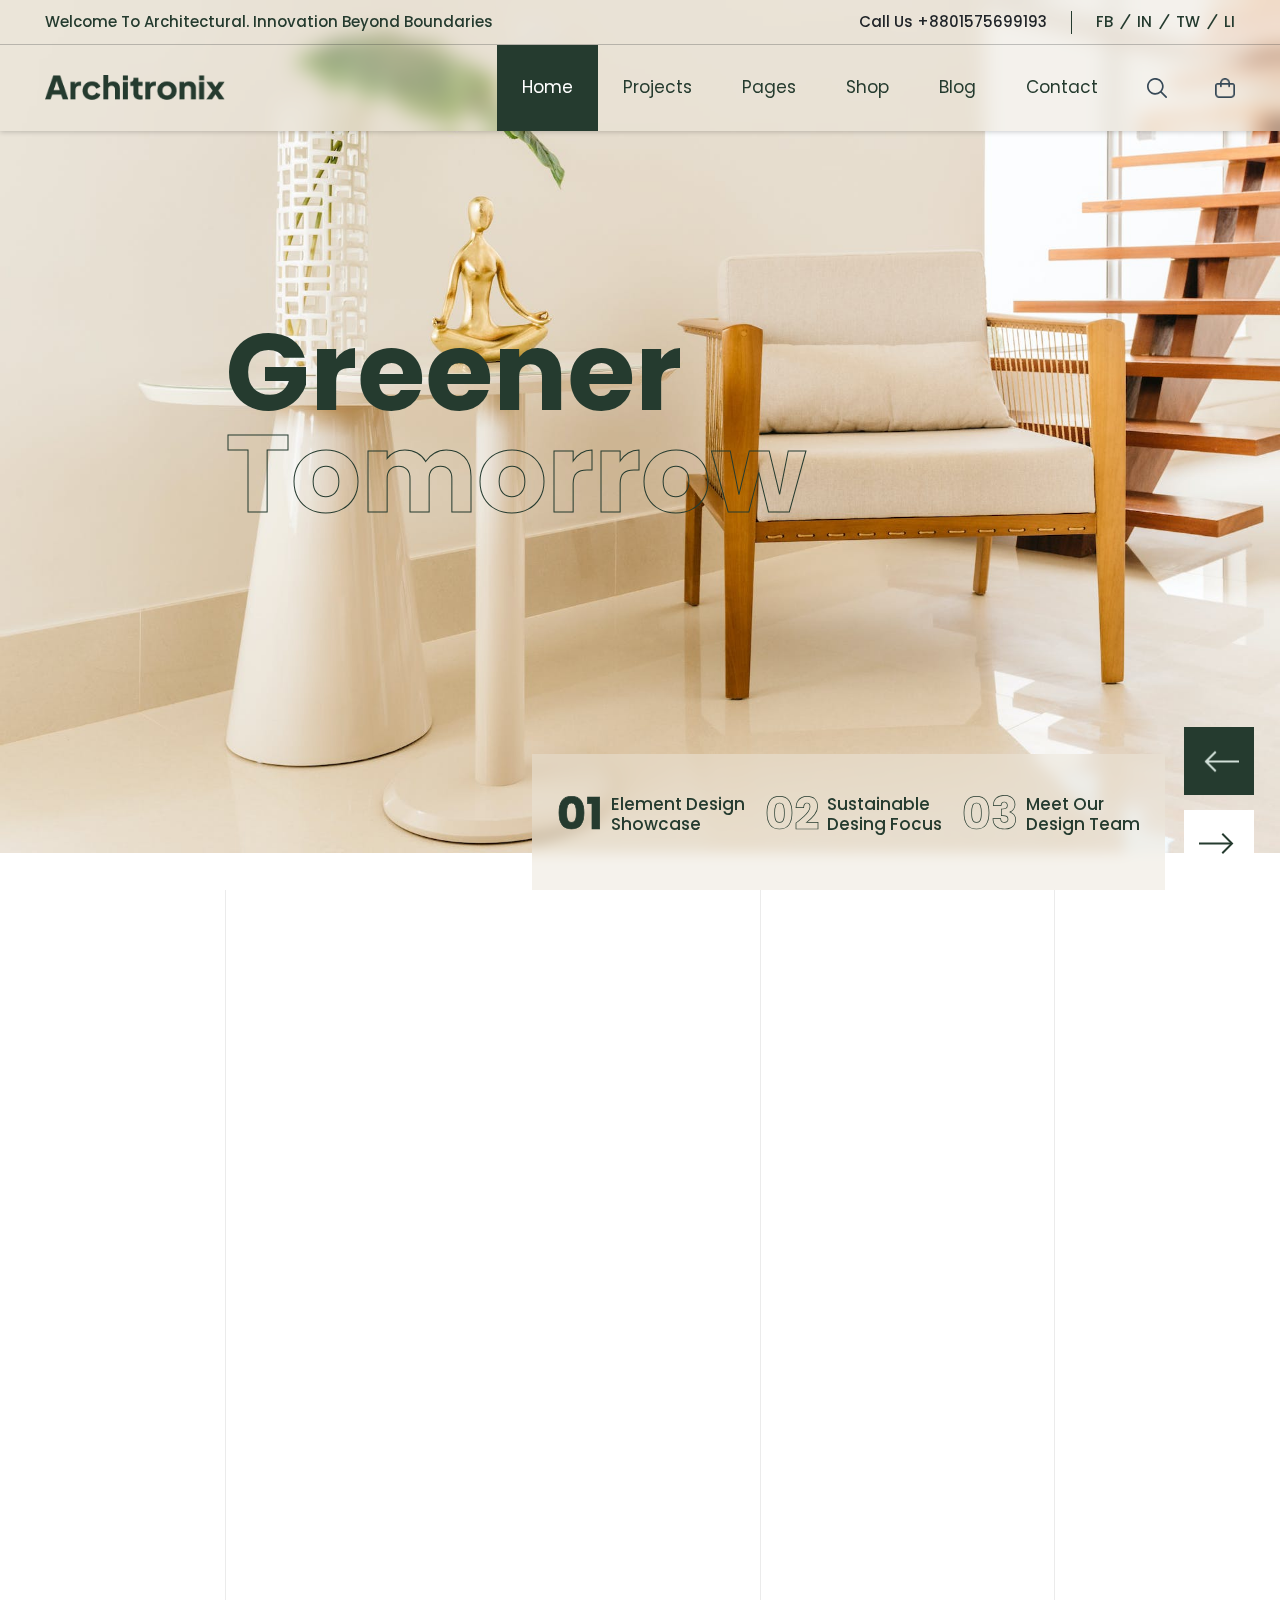
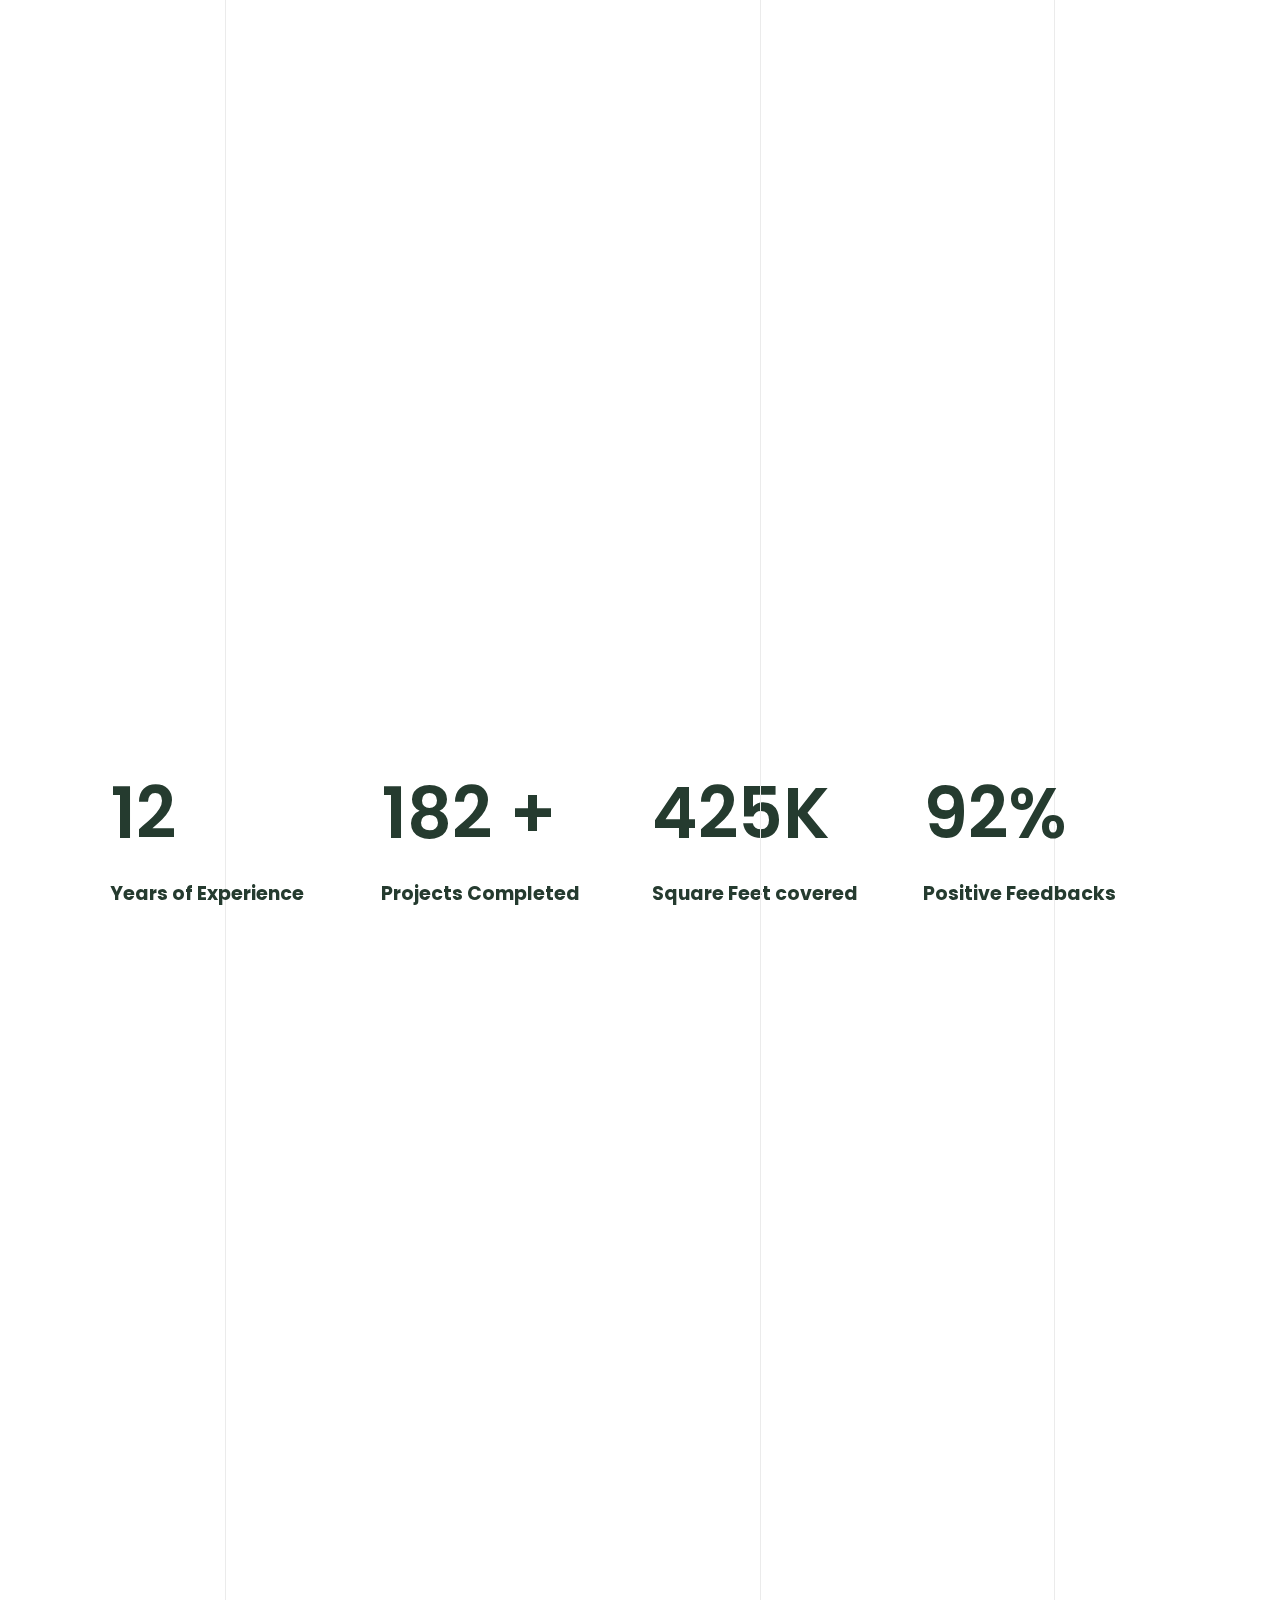
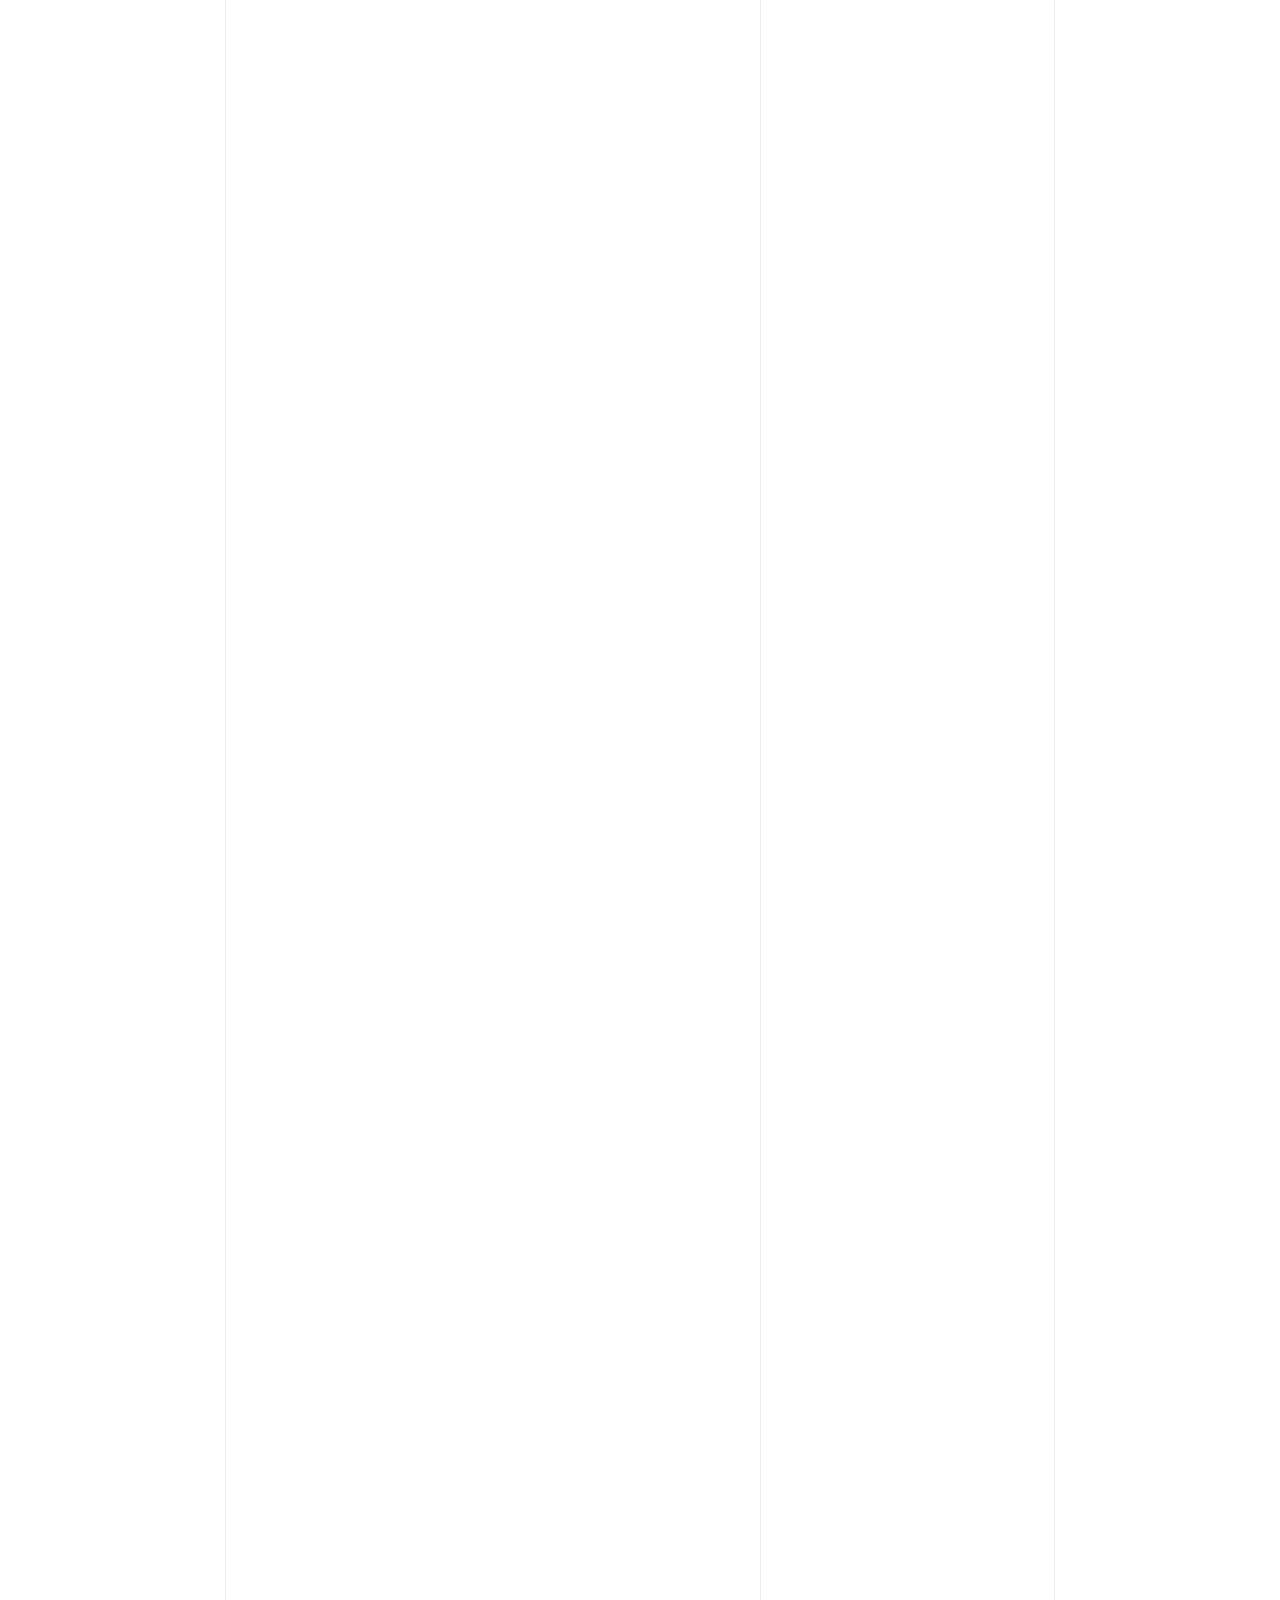
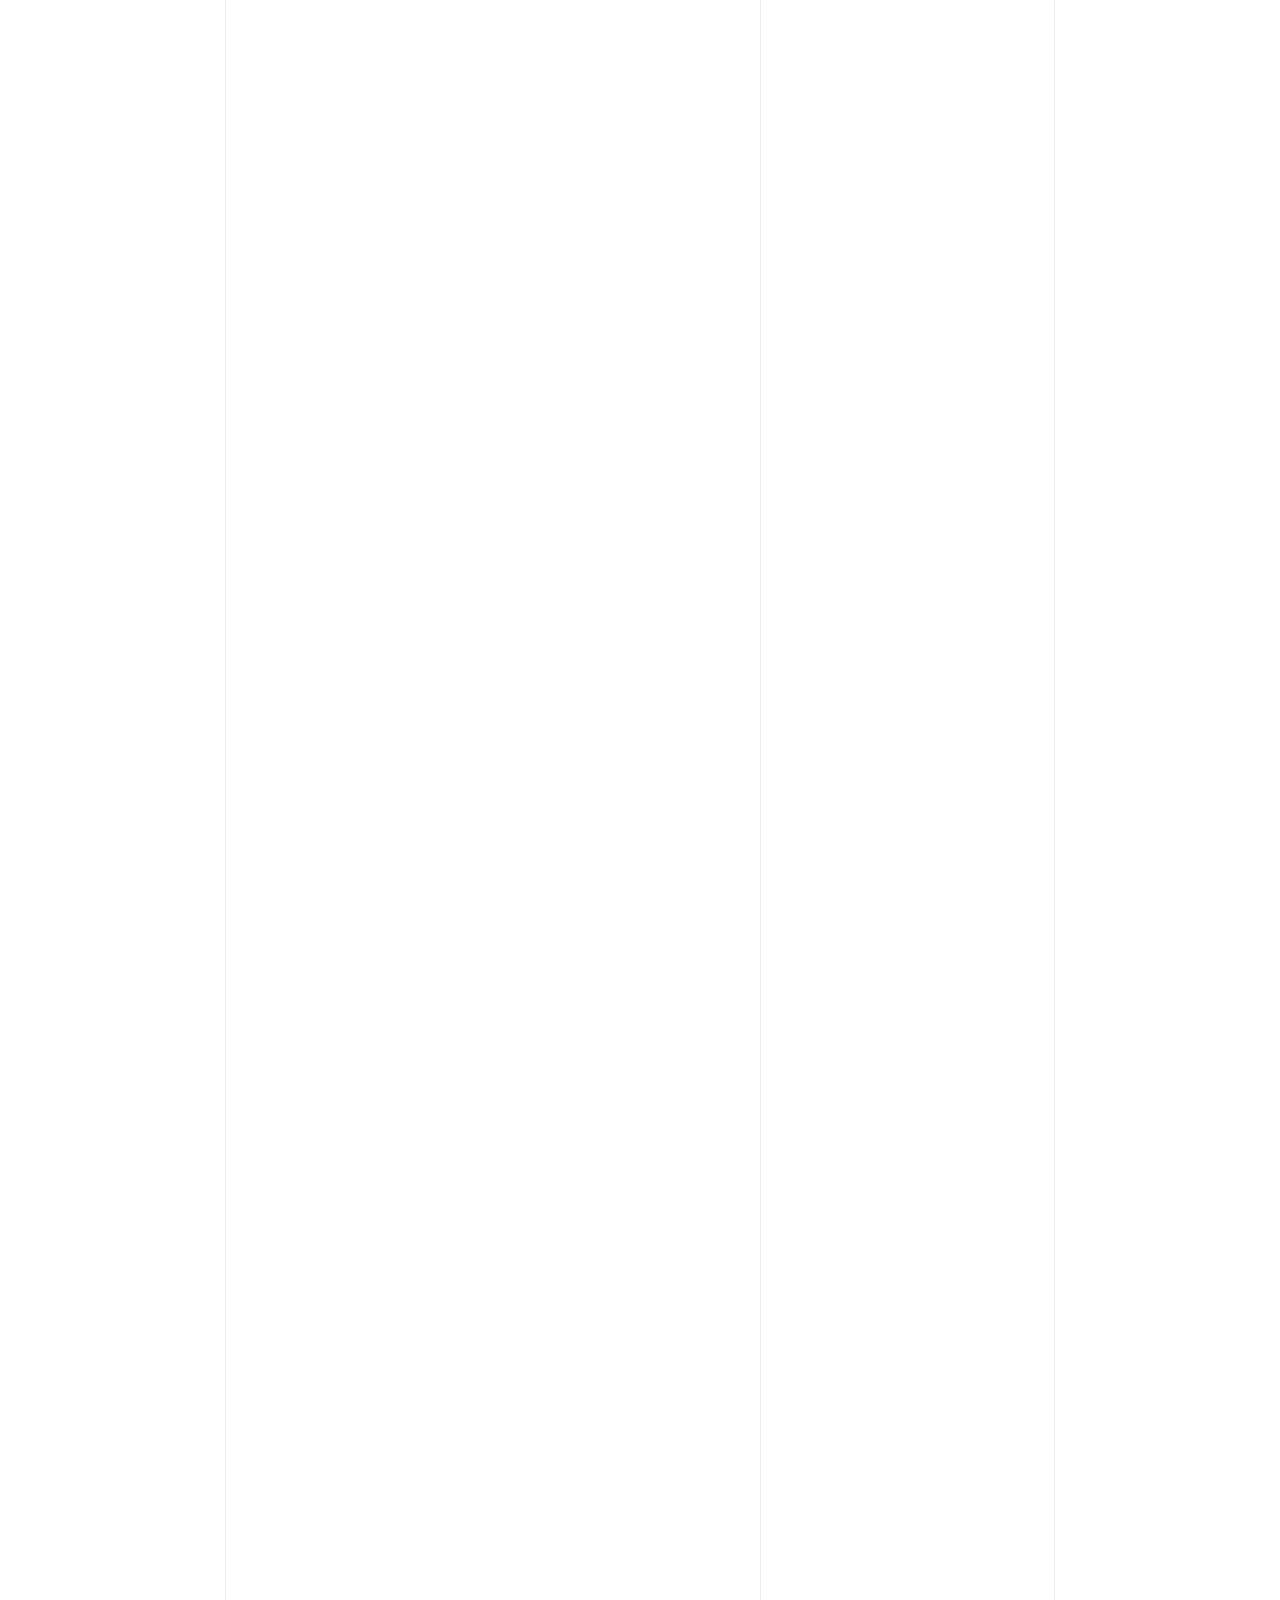
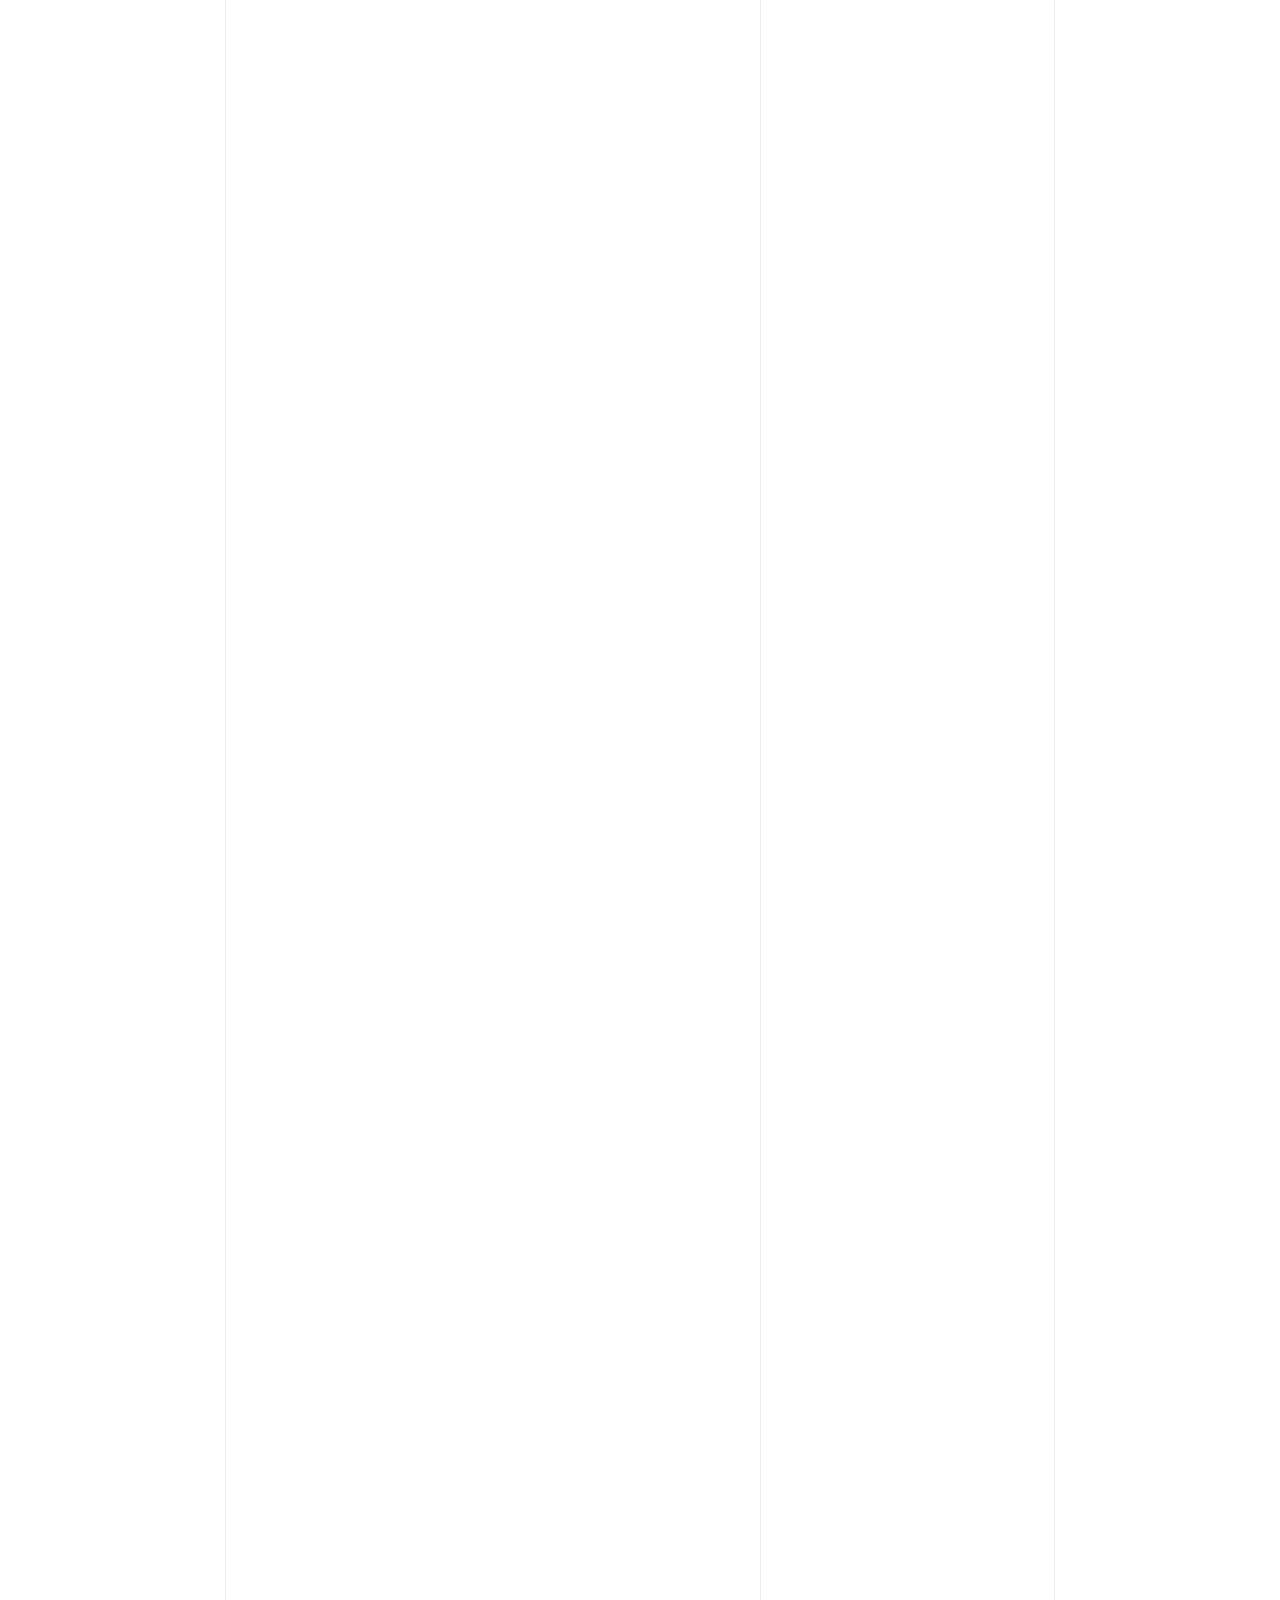
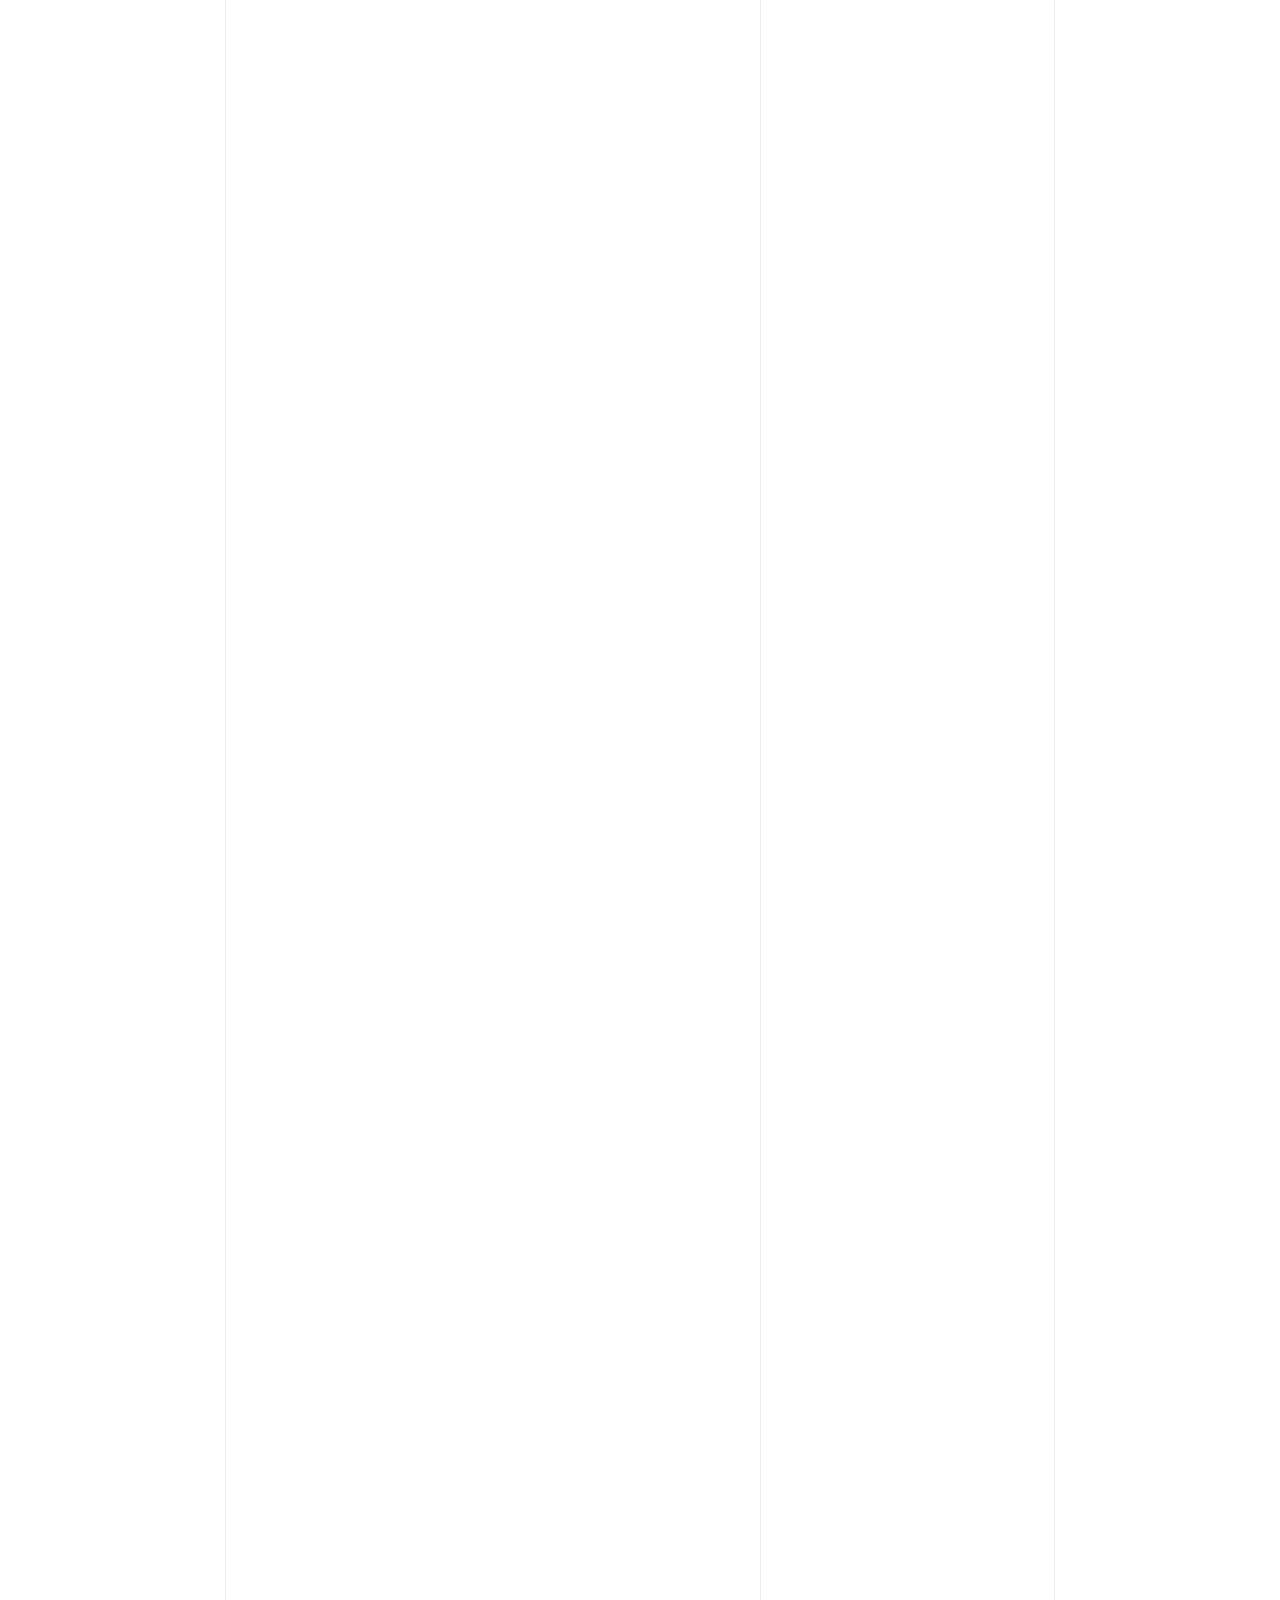
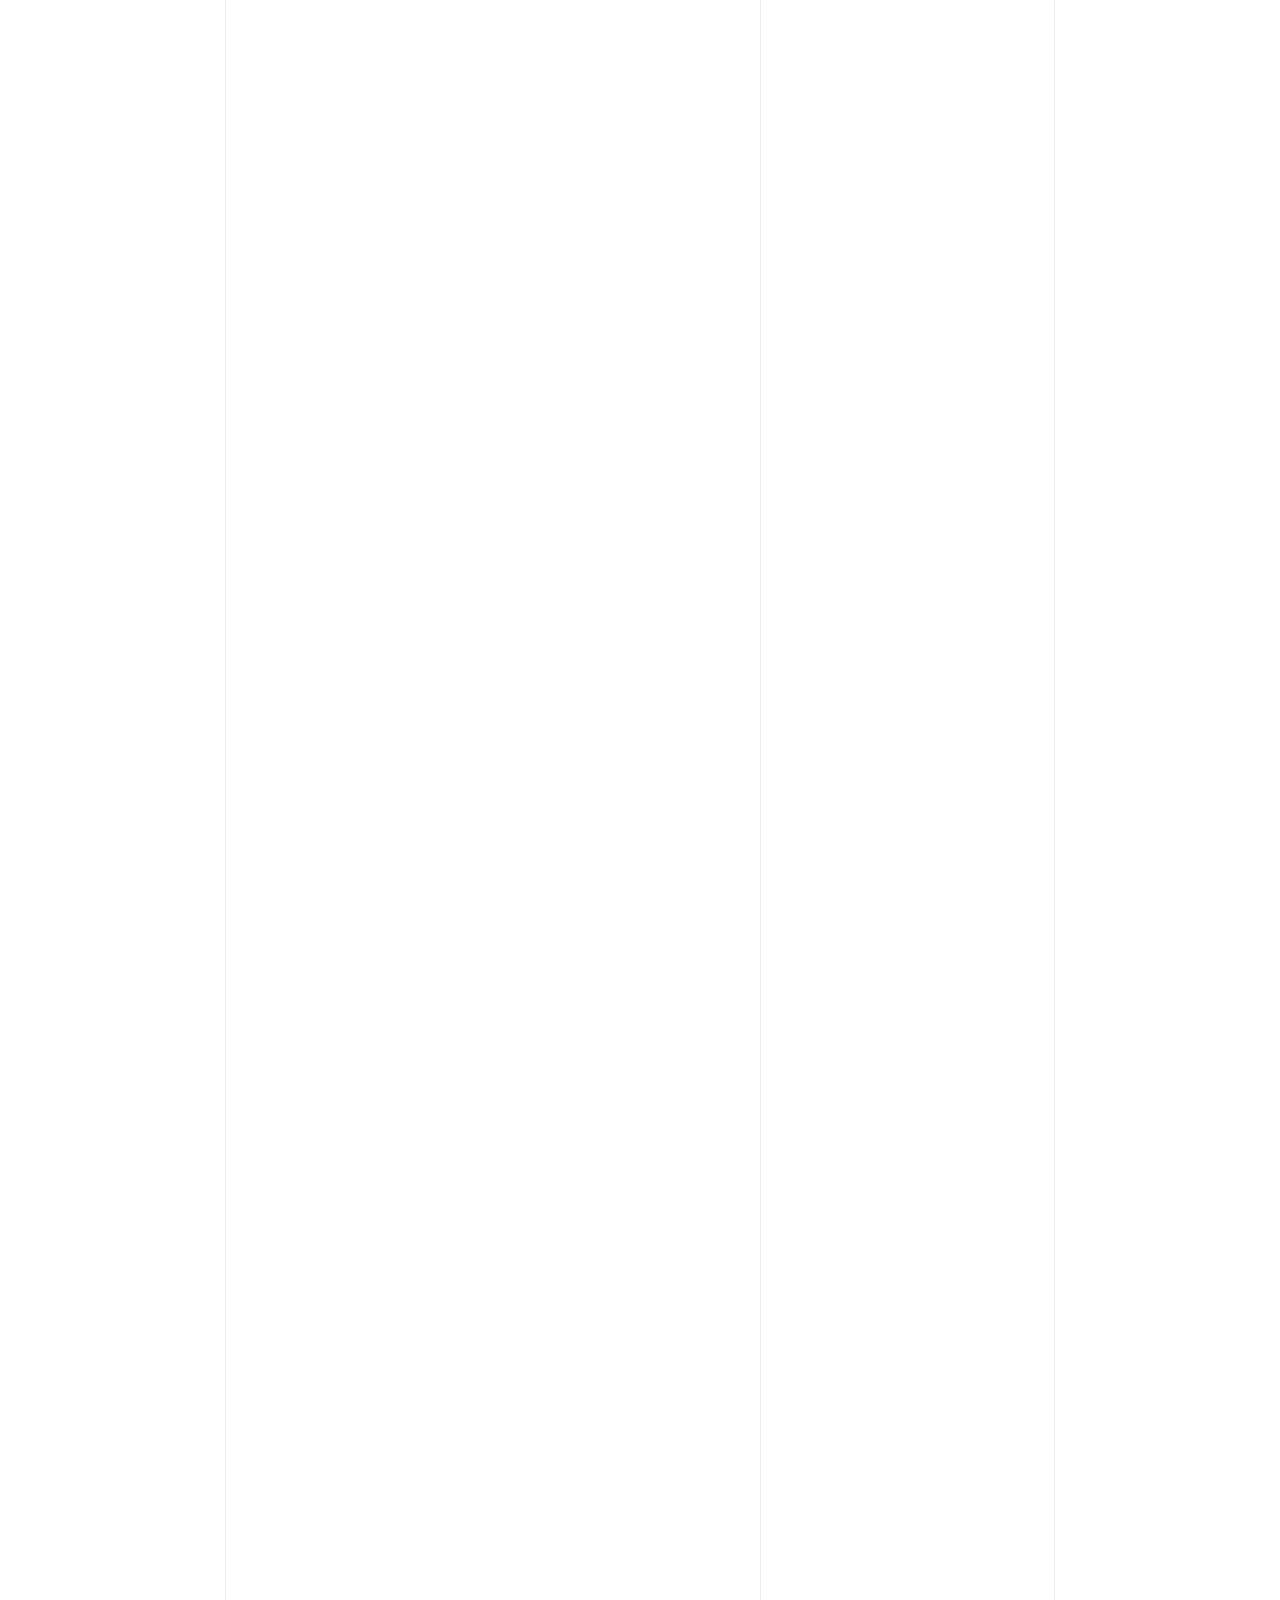
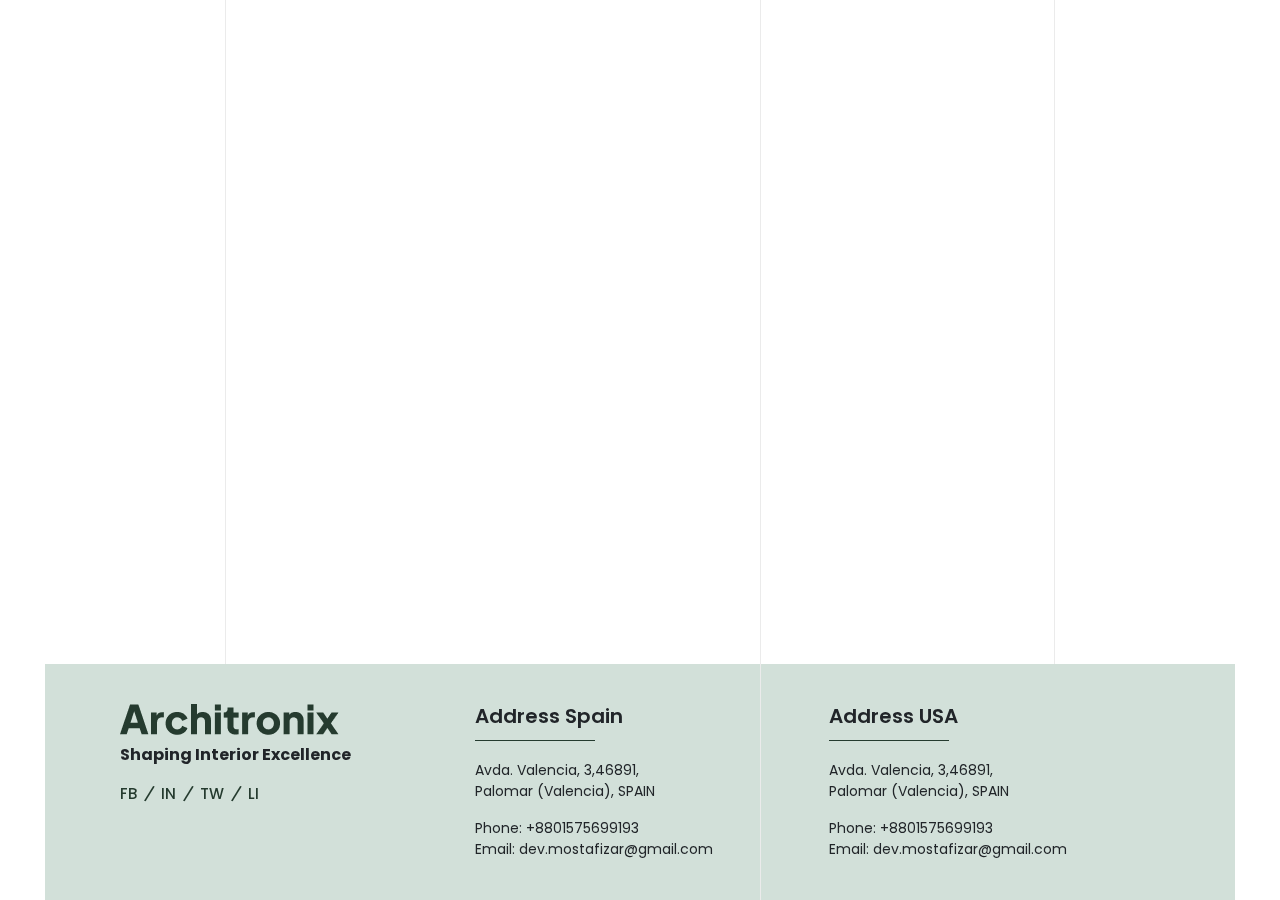
==== commit e45cd480: "remove white space" ====
--- a/index.html
+++ b/index.html
@@ -802,7 +802,7 @@
       <!-- ---------- End Projects Section -->
 
       <!-- ---------- Start Testimonial Section -->
-      <section class="testimonial container-fluid mt_52">
+      <section class="testimonial container-fluid mt_54">
         <div
           class="title"
           data-aos="fade-up"
@@ -962,7 +962,7 @@
       <!-- ---------- End Testimonial Section -->
 
       <!-- ---------- Start Shop Section -->
-      <section class="shop container-fluid mt_52">
+      <section class="shop container-fluid mt_54">
         <div
           class="title"
           data-aos="fade-up"
@@ -1141,7 +1141,7 @@
       <!-- ---------- End Shop Section -->
 
       <!-- ---------- Start Blog Section -->
-      <section class="blogs container-fluid mt_52">
+      <section class="blogs container-fluid mt_54">
         <div
           class="title"
           data-aos="fade-up"
@@ -1299,7 +1299,7 @@
               </a>
               <br />
               <b class="mt-2 d-block">Shaping Interior Excellence</b>
-              <ul class="d-flex gap-2 mt-3">
+              <ul class="d-flex gap-2 mt-3 footer__wapper_socal">
                 <li>
                   <a href="">FB</a>
                 </li>
--- a/assets/css/main.css
+++ b/assets/css/main.css
@@ -1 +1 @@
-@import"https://fonts.googleapis.com/css2?family=Barlow:wght@100;200;300;400;500;600;700;800;900&display=swap";@import"https://fonts.googleapis.com/css2?family=Poppins:wght@100;200;300;400;500;600;700;800;900&display=swap";:root{--white: #ffffff;--dipwhite: #d2e0d9;--gray: #ebebeb;--dipGray: #dcdcdc;--pra: #253b2f;--subtitle: #121212;--base: #c9f31d;--hover: #c2ec1d9e;--bg1: #e9f0ff;--ftext: #818181;--footer: #181818;--cusborder: rgb(38, 37, 37);--border1: #414141;--ratting: #ffa311;--bgsection: #000d27;--success: #3fca90;--danger: #ed5050;--boxes1: rgba(26, 77, 190, 0.05);--cborder: #d9d9d9}body{width:100%;height:100vh;position:relative;overflow-x:hidden;font-family:"Poppins",sans-serif}ul{list-style:none;margin:0;padding:0}a{text-decoration:none;color:#253b2f}.body_line{position:relative}.body_line::after{content:"";position:absolute;top:0;left:225px;width:1px;height:100%;background-color:var(--gray);z-index:-1}@media(max-width: 1200px){.body_line::after{display:none}}.body_line::before{content:"";position:absolute;top:0;right:225px;width:1px;height:100%;background-color:var(--gray);z-index:-1}@media(max-width: 1200px){.body_line::before{display:none}}.body_line_one{position:absolute;top:0;right:519px;width:1px;height:100%;background-color:var(--gray)}@media(max-width: 1200px){.body_line_one{display:none}}.mt_52{margin-top:52px}.px_45{padding:0 45px}.outlline_text{-webkit-text-stroke-width:.5px;-webkit-text-stroke-color:var(--gray);font-weight:bold;color:rgba(0,0,0,0)}.outlline_text_blue{-webkit-text-stroke-width:.7px;-webkit-text-stroke-color:var(--pra);font-weight:bold;color:rgba(0,0,0,0)}.container-fluid{padding:0 45px}@media(max-width: 768px){.container-fluid{padding:0 15px}}.slick-dots{left:13% !important;bottom:-19px;text-align:start !important;max-width:80%}@media(max-width: 1400px){.slick-dots{max-width:70%}}@media(max-width: 1200px){.slick-dots{max-width:60%}}.slick-dots li{width:auto !important;height:0 !important;margin:0 !important}.slick-dots .common__dots{width:150px;height:1px;background-color:var(--dipGray)}@media(max-width: 1400px){.slick-dots .common__dots{width:120px}}@media(max-width: 1200px){.slick-dots .common__dots{width:100px}}.slick-dots .slick-active .common__dots{background-color:var(--pra);padding:2px 0;margin-top:-2px}.common__nav{position:absolute;z-index:100;border:none;background:rgba(0,0,0,0);background-size:contain;background-position:right;background-repeat:no-repeat;width:50px;height:20px}.prev-arrow{left:81%;top:100%;background-image:url("/assets/img/icon/Group 35.svg");transform:rotate(180deg)}@media(max-width: 1200px){.prev-arrow{left:81%}}@media(max-width: 991px){.prev-arrow{left:78%}}@media(max-width: 768px){.prev-arrow{left:74%}}@media(max-width: 576px){.prev-arrow{left:70%}}@media(max-width: 450px){.prev-arrow{left:65%}}.next-arrow{right:13%;top:100%;background-image:url("/assets/img/icon/Group 35.svg")}@media(max-width: 1200px){.next-arrow{right:10%}}.title{position:relative;margin-bottom:380px}@media(max-width: 768px){.title{margin-bottom:280px}}.title h1{font-size:220px;font-weight:bold;-webkit-text-stroke-width:2px;-webkit-text-stroke-color:var(--gray);color:rgba(0,0,0,0)}@media(max-width: 1400px){.title h1{font-size:170px}}@media(max-width: 1200px){.title h1{font-size:150px}}@media(max-width: 991px){.title h1{font-size:100px}}@media(max-width: 768px){.title h1{font-size:80px}}@media(max-width: 576px){.title h1{font-size:50px}}.title__wapper{position:absolute;top:120px;left:180px;max-width:1062px}@media(max-width: 1400px){.title__wapper{top:100px;left:130px}}@media(max-width: 1200px){.title__wapper{left:100px}}@media(max-width: 991px){.title__wapper{top:60px;left:70px}}@media(max-width: 768px){.title__wapper{top:50px;left:50px}}@media(max-width: 576px){.title__wapper{top:30px;left:30px}}.title__wapper h2{max-width:900px;font-size:100px;color:var(--pra);font-weight:700;margin-bottom:25px;margin-left:25px}@media(max-width: 1400px){.title__wapper h2{font-size:80px}}@media(max-width: 1200px){.title__wapper h2{font-size:60px}}@media(max-width: 991px){.title__wapper h2{font-size:50px}}@media(max-width: 768px){.title__wapper h2{margin-bottom:20px;font-size:40px}}@media(max-width: 576px){.title__wapper h2{font-size:30px}}.title__wapper h3{font-size:30px;color:var(--pra);font-weight:500;max-width:700px;line-height:160%;margin-top:25px;margin-left:25px}@media(max-width: 991px){.title__wapper h3{font-size:25px}}@media(max-width: 768px){.title__wapper h3{font-size:20px;margin-top:20px}}@media(max-width: 576px){.title__wapper h3{font-size:18px}}.title__wapper .title__bottom{display:flex;align-items:center;justify-content:space-between}@media(max-width: 1400px){.title__wapper .title__bottom{flex-direction:column;align-items:self-start}}.title__wapper .common_btn{border:2px solid var(--pra);color:var(--pra);font-weight:600;font-size:17px;margin-left:25px}.title__line{position:absolute;height:100%;width:1px;background-color:var(--pra)}.title__line_two{max-width:300px;width:100%;height:.5px;background-color:var(--pra);margin-left:25px}.common_btn{outline:none;display:flex;align-items:center;justify-content:center;gap:15px;padding:12px 32px;font-size:17px;font-weight:500;background-color:rgba(0,0,0,0);border:1.6px solid var(--white);color:var(--white);transition:all 1s}.common_btn img{height:15px;object-fit:contain;transition:all 1s}.common_btn:hover img{transform:translateX(10px)}.header{position:fixed;top:0;left:0;z-index:1000;width:100%}.header__wapper{position:relative;background-color:rgba(235,229,218,.5);box-shadow:0px 1px 5px 0px rgba(0,0,0,.2);backdrop-filter:blur(10px)}.header hr{margin:0}.header__top{padding:10px 45px}.header__top .left_side a{text-transform:capitalize;font-size:15px;font-weight:500}.header__top .right_side .number{font-weight:500;font-size:15px}.header__top .right_side .line{width:1.3px;height:23px;background:#253b2f}.header__top .right_side li{font-size:15px;font-weight:500}.header__top .right_side .divided{color:#253b2f;transform:rotate(18deg)}@media(max-width: 768px){.header__bottom{padding:17px 20px}}.header__bottom .logo img{max-width:180px;object-fit:contain}@media(max-width: 768px){.header__bottom .icons{margin-left:15px}}.header__bottom .icons img{max-width:20px}@media(max-width: 768px){.header__bottom_right{position:absolute;left:-100%;transition:all .5s;top:100%;max-width:300px;width:100%;height:100vh;background-color:rgba(235,229,218,.9);box-shadow:0px 1px 5px 0px rgba(0,0,0,.2);backdrop-filter:blur(10px)}}.header__bottom .active_menu{left:0}.header__bottom .menu_icon{display:none;cursor:pointer}@media(max-width: 768px){.header__bottom .menu_icon{display:block}}.header__bottom .menu_icon img{width:40px}.header__navbar a{padding:30px 25px;display:inline-block;color:#253b2f;font-size:17px}@media(max-width: 1200px){.header__navbar a{padding:25px 20px}}@media(max-width: 1200px){.header__navbar a{padding:18px 15px;font-size:15px}}@media(max-width: 991px){.header__navbar a{padding:12px 12px;font-size:15px}}@media(max-width: 768px){.header__navbar a{display:block}}.header__navbar .active{background-color:#253b2f;color:#fff}.banner{position:relative}.banner__slides .item{position:relative}.banner__slides .item img{width:100%;object-fit:cover;min-height:600px;max-height:100vh}.banner__slides .item_content{position:absolute;top:50%;transform:translateY(-50%);left:225px;padding:100px 0}@media(max-width: 1200px){.banner__slides .item_content{left:20%}}@media(max-width: 991px){.banner__slides .item_content{left:10%}}@media(max-width: 576px){.banner__slides .item_content{left:5%}}.banner__slides .item_content h1{font-size:150px;font-weight:700;color:var(--pra);line-height:93%}@media(max-width: 1400px){.banner__slides .item_content h1{font-size:110px}}@media(max-width: 1200px){.banner__slides .item_content h1{font-size:90px}}@media(max-width: 991px){.banner__slides .item_content h1{font-size:80px}}@media(max-width: 768px){.banner__slides .item_content h1{font-size:70px}}@media(max-width: 576px){.banner__slides .item_content h1{font-size:60px}}.banner__slides .item_content h1 .outlline_text{-webkit-text-stroke-width:1px;-webkit-text-stroke-color:var(--pra);color:rgba(0,0,0,0)}.banner__footer{background-color:rgba(235,229,218,.5);backdrop-filter:blur(7px);position:absolute;right:6%;bottom:0;display:flex;align-items:start;gap:20px;padding:40px 25px}@media(max-width: 1400px){.banner__footer{right:9%}}@media(max-width: 1200px){.banner__footer{padding:30px 20px}}@media(max-width: 768px){.banner__footer{padding:25px 15px}}@media(max-width: 576px){.banner__footer{padding:22px 12px;right:17%}}.banner__footer .outlline_text_blue{font-size:44px;line-height:40px}@media(max-width: 1200px){.banner__footer .outlline_text_blue{font-size:40px;line-height:38px}}@media(max-width: 768px){.banner__footer .outlline_text_blue{font-size:35px;line-height:30px}}@media(max-width: 768px){.banner__footer .outlline_text_blue{font-size:30px;line-height:27px}}.banner__footer .bannerName{color:var(--pra);font-size:17px;line-height:20px;font-weight:500}@media(max-width: 768px){.banner__footer .bannerName{font-size:15px}}@media(max-width: 768px){.banner__footer .bannerName{display:none}.banner__footer .active__banner_name{display:block}}.banner__footer .active__banner_id{color:var(--pra)}.banner .banner__nav{position:absolute;right:2%;z-index:100;border:none;width:70px;height:68px}@media(max-width: 1200px){.banner .banner__nav{height:58px}}@media(max-width: 768px){.banner .banner__nav{right:0%}}.banner .banner_prev-arrow{top:81.7%;transform:rotate(180deg);background-color:var(--pra);z-index:10}@media(max-width: 1200px){.banner .banner_prev-arrow{top:83%}}.banner .banner_prev-arrow::after{content:"";position:absolute;z-index:-1;left:50%;top:50%;transform:translate(-50%, -50%);background-image:url("/assets/img/icon/Group 47.png");background-repeat:no-repeat;width:40px;height:23px}.banner .banner_next-arrow{top:91%;background-color:var(--white)}@media(max-width: 1200px){.banner .banner_next-arrow{top:92%}}.banner .banner_next-arrow::after{content:"";position:absolute;z-index:-1;left:50%;top:50%;transform:translate(-50%, -50%);background-image:url("/assets/img/icon/Group 35.svg");background-repeat:no-repeat;width:40px;height:23px}.about{padding-top:208px}@media(max-width: 1200px){.about{padding-top:160px}.about .title{margin-bottom:230px}}@media(max-width: 768px){.about{padding-top:140px}}.about__wapper{background-image:url("/assets/img/about/Rectangle 14.png");background-size:cover;background-repeat:no-repeat;position:relative;padding:70px 100px}@media(max-width: 1400px){.about__wapper{padding:60px 80px}}@media(max-width: 1200px){.about__wapper{padding:50px 40px}}@media(max-width: 991px){.about__wapper{background-image:none;padding:0px}}.about__wapper .mask_img{position:absolute;top:50%;left:180px;transform:translateY(-50%);max-width:430px;z-index:1}@media(max-width: 1400px){.about__wapper .mask_img{left:130px}}@media(max-width: 1200px){.about__wapper .mask_img{max-width:400px;left:50px}}@media(max-width: 991px){.about__wapper .mask_img{position:static;top:0;transform:translateY(0%);max-width:700px}}.about__wapper .mask_img img{width:100%;height:100%;object-fit:contain}@media(max-width: 991px){.about__wapper .content{background-image:url("/assets/img/about/Rectangle 14.png");transform:translateY(-25px);padding:70px 30px}}.about__wapper .content__list{display:flex;align-items:self-start;gap:16px;margin-bottom:20px}.about__wapper .content__list_no{font-size:55px;font-weight:bold;width:120px;line-height:55px}@media(max-width: 991px){.about__wapper .content__list_no{font-size:40px;width:100px}}.about__wapper .content h3{color:var(--dipwhite);font-size:28px}@media(max-width: 991px){.about__wapper .content h3{font-size:25px}}.about__wapper .content p{color:var(--dipwhite);font-weight:300;font-size:15px}@media(max-width: 991px){.about__wapper .content p{font-size:14px}}.about__wapper .content_btn{color:var(--dipwhite);position:relative;display:inline-flex;align-items:center;gap:15px;transition:all .5s}.about__wapper .content_btn img{height:15px;transition:all .5s}.about__wapper .content_btn span{font-size:17px;font-weight:500;display:inline-block}.about__wapper .content_btn::after{content:"";position:absolute;left:0;bottom:-3px;width:100%;height:1px;background-color:var(--gray)}.about__wapper .content_btn:hover img{margin-left:5px}.about__counter{max-width:1060px;padding-top:110px;margin:auto}@media(max-width: 991px){.about__counter{padding-top:30px}}.about__counter_number{font-size:70px;font-weight:600;color:var(--pra);margin-bottom:0}@media(max-width: 576px){.about__counter_number{font-size:50px}}@media(max-width: 450px){.about__counter_number{font-size:40px}}.about__counter_img{max-width:120px;width:100%}.about__counter_content{display:block;color:var(--pra);font-size:19px}@media(max-width: 576px){.about__counter_content{font-size:16px}}.gallery__wapper{display:grid;grid-template-columns:repeat(6, 1fr)}@media(max-width: 991px){.gallery__wapper{grid-template-columns:repeat(3, 1fr)}}@media(max-width: 768px){.gallery__wapper{grid-template-columns:repeat(2, 1fr)}}@media(max-width: 576px){.gallery__wapper{grid-template-columns:1fr}}.gallery__wapper_card{position:relative;max-height:700px;height:100%;overflow:hidden}.gallery__wapper_card .card__no{position:absolute;top:15px;left:15px;font-size:45px}.gallery__wapper_card .card__info{position:absolute;bottom:0px;left:15px;width:100%;display:flex;align-items:center;justify-content:space-between}.gallery__wapper_card .card__info h3{color:var(--white);font-weight:600}.gallery__wapper_card .card__info p{color:var(--white);font-weight:300;line-height:22px;width:0;height:0;visibility:hidden;max-width:270px;backdrop-filter:blur(50px);padding:10px}.gallery__wapper_card img{width:100%;height:100%;max-height:700px;object-fit:cover}.gallery__wapper_card:nth-child(2){grid-column:2/4}@media(max-width: 768px){.gallery__wapper_card:nth-child(2){grid-column:auto}}.gallery__wapper_card:nth-child(2) .card__no{-webkit-text-stroke-color:var(--pra)}.gallery__wapper_card:nth-child(2) .card__info h3{color:var(--pra)}.gallery__wapper_card:nth-child(2) .card__info p{width:auto;height:auto;visibility:visible}.services__wapper_item h1{font-size:70px;margin-bottom:0;line-height:65px}.services__wapper_item .service__name{margin-top:0;color:var(--pra);font-size:25px;font-weight:500}.services__wapper_item p{font-size:15px;font-weight:300}.services .slick-slide{margin:0 10px}.team__wapper{max-width:1064px;margin:auto;position:relative}@media(max-width: 1200px){.team__wapper{width:100%}}.team__wapper .team__card{max-width:340px}@media(max-width: 991px){.team__wapper .team__card{max-width:320px;margin:auto}}.team__wapper .team__card img{width:100%}.team__wapper .team__card_3,.team__wapper .team__card_1{position:absolute;top:150px}@media(max-width: 1400px){.team__wapper .team__card_3,.team__wapper .team__card_1{position:static}}.team__wapper .team__card_1{top:80px}.team__wapper .team__card_footer{transform:translateY(-30px);max-width:270px;width:100%;background-color:var(--dipGray);overflow:hidden}.team__wapper .team__card_footer .card__footer_content{padding:20px 20px}.team__wapper .team__card_footer .card__footer_content h5{margin-bottom:4px;font-weight:600;color:var(--pra)}.team__wapper .team__card_footer .card__footer_content p{font-size:14px;color:var(--pra);margin-bottom:0}.team__wapper .team__card_footer .img__1{position:absolute;bottom:9px;max-height:1px}.team__wapper .team__card_footer .img__2{position:absolute;top:9px;max-height:1px}.team__wapper .team__card_footer .img__3{position:absolute;right:9px;height:100%;width:1px;bottom:0}.team__wapper .team__card_footer .img__4{position:absolute;left:9px;width:.5px;height:100%;bottom:0}@media(max-width: 1200px){.video .title{margin-bottom:230px}}.video__wapper{position:relative}.video__wapper_content{background-image:url("/assets/img/video/Rectangle 75.png");background-repeat:no-repeat;background-size:cover;padding:104px 0 104px 180px;color:var(--white)}@media(max-width: 1400px){.video__wapper_content{padding:90px 0 90px 100px}}@media(max-width: 1200px){.video__wapper_content{padding:70px 0px 70px 60px}}@media(max-width: 991px){.video__wapper_content{padding:70px 60px}}.video__wapper_content h5{font-size:32px}@media(max-width: 1200px){.video__wapper_content h5{font-size:28px}}@media(max-width: 768px){.video__wapper_content h5{font-size:25px}}.video__wapper_content small{font-size:16px;font-weight:300;display:block;max-width:500px;margin-top:32px;margin-bottom:48px}@media(max-width: 991px){.video__wapper_content small{margin-bottom:38px;font-size:15px}}.video__wapper_content .list li{display:flex;align-items:center;gap:20px;margin-bottom:25px}@media(max-width: 991px){.video__wapper_content .list li{margin-bottom:20px}}.video__wapper_content .list span{font-size:22px;font-weight:500}@media(max-width: 991px){.video__wapper_content .list span{font-size:20px}}@media(max-width: 768px){.video__wapper_content .list span{font-size:18px}}@media(max-width: 768px){.video__wapper_content .list img{width:22px}}.video__wapper_video{position:absolute;right:12%;top:15%}@media(max-width: 1400px){.video__wapper_video{right:8%}}@media(max-width: 1200px){.video__wapper_video{right:0%}}@media(max-width: 991px){.video__wapper_video{position:static}}.video__wapper_video img{width:450px}@media(max-width: 1200px){.video__wapper_video img{width:400px;display:flex;margin:auto}}@media(max-width: 991px){.video__wapper_video img{transform:translateY(30px);max-width:600px;width:100%}}.projects__wapper{position:relative}.projects__wapper .projects__slider{max-width:1245px;margin-left:auto}.projects__wapper_item{position:relative;overflow-x:auto}.projects__wapper_item .project__img{width:100%;height:100%}.projects__wapper_info{width:800px;position:absolute;bottom:30px;right:15px;color:var(--white);display:flex;align-items:center;justify-content:space-between;gap:20px;z-index:10}.projects__wapper_info p{margin-bottom:3px;font-size:18px;font-weight:500}.projects__wapper_info small{font-weight:200;display:inline-block}.projects__wapper_content{position:absolute;bottom:-120px;left:0;padding:80px 40px;background-color:var(--pra);max-width:500px;width:100%;z-index:10}@media(max-width: 1200px){.projects__wapper_content{position:static;margin:auto;transform:translateY(-50px);padding:60px 30px}}@media(max-width: 768px){.projects__wapper_content{max-width:450px;padding:50px 30px}}.projects__wapper_content h2{font-size:50px;color:var(--dipwhite);font-weight:600}@media(max-width: 1200px){.projects__wapper_content h2{font-size:40px}}@media(max-width: 768px){.projects__wapper_content h2{font-size:35px}}.projects__wapper_content p{color:var(--dipwhite);font-weight:300;font-size:15px;margin-top:35px;margin-bottom:0}@media(max-width: 768px){.projects__wapper_content p{margin-top:28px}}.projects .common__nav{position:absolute;z-index:100;border:none;width:70px;height:55px;top:108.5%}@media(max-width: 1200px){.projects .common__nav{top:150%}}@media(max-width: 991px){.projects .common__nav{top:160%}}@media(max-width: 768px){.projects .common__nav{top:170%}}@media(max-width: 576px){.projects .common__nav{top:180%}}@media(max-width: 450px){.projects .common__nav{top:210%}}.projects .prev-arrow{left:31%;transform:rotate(180deg);background-color:var(--pra);z-index:10}@media(max-width: 1400px){.projects .prev-arrow{left:45%}}@media(max-width: 1200px){.projects .prev-arrow{left:30%}}@media(max-width: 768px){.projects .prev-arrow{left:25%}}@media(max-width: 576px){.projects .prev-arrow{left:15%}}.projects .prev-arrow::after{content:"";position:absolute;z-index:-1;left:50%;top:50%;transform:translate(-50%, -50%);background-image:url("/assets/img/icon/Group 47.png");background-repeat:no-repeat;width:40px;height:23px}.projects .next-arrow{right:45%;width:200px;padding:0 23px;background-color:var(--pra);color:var(--white);font-size:17px;display:flex;align-items:center;justify-content:space-between}@media(max-width: 1400px){.projects .next-arrow{right:30%}}@media(max-width: 1200px){.projects .next-arrow{right:25%}}@media(max-width: 768px){.projects .next-arrow{right:20%}}@media(max-width: 768px){.projects .next-arrow{right:15%}}.projects .next-arrow::after{content:"";position:absolute;z-index:-1;right:8%;top:50%;transform:translate(0%, -50%);background-image:url("/assets/img/icon/Group 47.png");background-repeat:no-repeat;width:40px;height:20px}.testimonial{margin-top:180px}@media(max-width: 1200px){.testimonial{margin-top:50px}.testimonial .title{margin-bottom:230px}}@media(max-width: 1200px){.testimonial .title{margin-bottom:200px}}.testimonial__wapper_item{display:flex;gap:15px}.testimonial__wapper_item img{width:80px}@media(max-width: 991px){.testimonial__wapper_item img{width:60px}}.testimonial__wapper_item .review{margin-top:50px}@media(max-width: 991px){.testimonial__wapper_item .review{margin-top:30px}}.testimonial__wapper_item .review .line{width:1px;background-color:var(--pra)}@media(max-width: 576px){.shop__wapper_item{max-width:320px;margin:auto}}.shop__wapper_item .thumbnail__img_box{position:relative}.shop__wapper_item .thumbnail__img_box .thumbnail__img{width:100%}.shop__wapper_item .thumbnail__img_box .add__to_cart{position:absolute;top:50%;left:50%;transform:translate(-50%, -50%);width:0%;height:0%;opacity:0;background-color:rgba(0,0,0,.3);display:flex;align-items:center;justify-content:center;transition:all .5s}.shop__wapper_item .thumbnail__img_box .add__to_cart img{cursor:pointer}.shop__wapper_item .content p{font-size:18px;font-weight:500;margin-bottom:4px}.shop__wapper_item .content h6{font-weight:300;font-size:18px}.shop__wapper_item .content .star{margin-top:6px}.shop__wapper_item:hover .add__to_cart{opacity:1;width:100%;height:100%}.shop__wapper .slick-slide{margin:0 10px}@media(max-width: 1200px){.blogs .title{margin-bottom:280px}}.blogs__wapper{max-width:1064px;margin:auto}.blogs__wapper .blog img{width:100%}.blogs__wapper .blog__footer_author{font-size:13px;color:var(--gary);margin-top:24px}.blogs__wapper .blog__footer_heading{font-size:18px;margin-top:8px;transition:all .5s}.blogs__wapper .blog:hover .blog__footer_heading{text-decoration:underline}.blogs__wapper .slick-slide{margin:0 10px}.subscribe{margin-top:140px}.subscribe__wapper{max-width:1064px;margin:auto;background-image:url("/assets/img/Rectangle 32.png");background-size:cover;background-position:bottom;padding:50px 80px;display:flex;justify-content:space-between;align-items:end}@media(max-width: 576px){.subscribe__wapper{padding:50px 60px;flex-direction:column;align-items:start;gap:30px}}.subscribe__wapper h1{color:var(--white);font-size:100px;font-weight:600}@media(max-width: 1200px){.subscribe__wapper h1{font-size:80px}}@media(max-width: 768px){.subscribe__wapper h1{font-size:60px}}@media(max-width: 768px){.subscribe__wapper h1{font-size:40px}}.subscribe__wapper button{background-color:var(--white);color:var(--pra)}.footer{margin-top:110px}.footer__wapper{background-image:url("/assets/img/Rectangle 30.png")}.footer__wapper_row{max-width:1064px;margin:auto;padding:40px 0}.footer__wapper_address .name{font-size:20px;margin-bottom:0px;font-weight:600}.footer__wapper_address .line{width:120px}.footer__wapper_address .address{font-size:14px}.footer__wapper_address .contact p{margin-bottom:0;font-size:14px}/*# sourceMappingURL=main.css.map */+@import"https://fonts.googleapis.com/css2?family=Barlow:wght@100;200;300;400;500;600;700;800;900&display=swap";@import"https://fonts.googleapis.com/css2?family=Poppins:wght@100;200;300;400;500;600;700;800;900&display=swap";:root{--white: #ffffff;--dipwhite: #d2e0d9;--gray: #ebebeb;--dipGray: #dcdcdc;--pra: #253b2f;--subtitle: #121212;--base: #c9f31d;--hover: #c2ec1d9e;--bg1: #e9f0ff;--ftext: #818181;--footer: #181818;--cusborder: rgb(38, 37, 37);--border1: #414141;--ratting: #ffa311;--bgsection: #000d27;--success: #3fca90;--danger: #ed5050;--boxes1: rgba(26, 77, 190, 0.05);--cborder: #d9d9d9}body{width:100%;height:100vh;position:relative;overflow-x:hidden;font-family:"Poppins",sans-serif}ul{list-style:none;margin:0;padding:0}a{text-decoration:none;color:#253b2f}.body_line{position:relative}.body_line::after{content:"";position:absolute;top:0;left:225px;width:1px;height:100%;background-color:var(--gray);z-index:-1}@media(max-width: 1200px){.body_line::after{display:none}}.body_line::before{content:"";position:absolute;top:0;right:225px;width:1px;height:100%;background-color:var(--gray);z-index:-1}@media(max-width: 1200px){.body_line::before{display:none}}.body_line_one{position:absolute;top:0;right:519px;width:1px;height:100%;background-color:var(--gray)}@media(max-width: 1200px){.body_line_one{display:none}}.mt_52{margin-top:52px}.mt_54{margin-top:54px}.px_45{padding:0 45px}.outlline_text{-webkit-text-stroke-width:.5px;-webkit-text-stroke-color:var(--gray);font-weight:bold;color:rgba(0,0,0,0)}.outlline_text_blue{-webkit-text-stroke-width:.7px;-webkit-text-stroke-color:var(--pra);font-weight:bold;color:rgba(0,0,0,0)}.container-fluid{padding:0 45px}@media(max-width: 768px){.container-fluid{padding:0 15px}}.slick-dots{left:13% !important;bottom:-19px;text-align:start !important;max-width:80%}@media(max-width: 1400px){.slick-dots{max-width:70%}}@media(max-width: 1200px){.slick-dots{max-width:60%}}.slick-dots li{width:auto !important;height:0 !important;margin:0 !important}.slick-dots .common__dots{width:150px;height:1px;background-color:var(--dipGray)}@media(max-width: 1400px){.slick-dots .common__dots{width:120px}}@media(max-width: 1200px){.slick-dots .common__dots{width:100px}}.slick-dots .slick-active .common__dots{background-color:var(--pra);padding:2px 0;margin-top:-2px}.common__nav{position:absolute;z-index:100;border:none;background:rgba(0,0,0,0);background-size:contain;background-position:right;background-repeat:no-repeat;width:50px;height:20px}.prev-arrow{left:81%;top:100%;background-image:url("/assets/img/icon/Group 35.svg");transform:rotate(180deg)}@media(max-width: 1200px){.prev-arrow{left:81%}}@media(max-width: 991px){.prev-arrow{left:78%}}@media(max-width: 768px){.prev-arrow{left:74%}}@media(max-width: 576px){.prev-arrow{left:70%}}@media(max-width: 450px){.prev-arrow{left:65%}}.next-arrow{right:13%;top:100%;background-image:url("/assets/img/icon/Group 35.svg")}@media(max-width: 1200px){.next-arrow{right:10%}}.title{position:relative;margin-bottom:380px}@media(max-width: 768px){.title{margin-bottom:280px}}.title h1{font-size:220px;font-weight:bold;-webkit-text-stroke-width:2px;-webkit-text-stroke-color:var(--gray);color:rgba(0,0,0,0)}@media(max-width: 1400px){.title h1{font-size:170px}}@media(max-width: 1200px){.title h1{font-size:150px}}@media(max-width: 991px){.title h1{font-size:100px}}@media(max-width: 768px){.title h1{font-size:80px}}@media(max-width: 576px){.title h1{font-size:50px}}.title__wapper{position:absolute;top:120px;left:180px;max-width:1062px}@media(max-width: 1400px){.title__wapper{top:100px;left:130px}}@media(max-width: 1200px){.title__wapper{left:100px}}@media(max-width: 991px){.title__wapper{top:60px;left:70px}}@media(max-width: 768px){.title__wapper{top:50px;left:50px}}@media(max-width: 576px){.title__wapper{top:30px;left:30px}}.title__wapper h2{max-width:900px;font-size:100px;color:var(--pra);font-weight:700;margin-bottom:25px;margin-left:25px}@media(max-width: 1400px){.title__wapper h2{font-size:80px}}@media(max-width: 1200px){.title__wapper h2{font-size:60px}}@media(max-width: 991px){.title__wapper h2{font-size:50px}}@media(max-width: 768px){.title__wapper h2{margin-bottom:20px;font-size:40px}}@media(max-width: 576px){.title__wapper h2{font-size:30px}}.title__wapper h3{font-size:30px;color:var(--pra);font-weight:500;max-width:700px;line-height:160%;margin-top:25px;margin-left:25px}@media(max-width: 991px){.title__wapper h3{font-size:25px}}@media(max-width: 768px){.title__wapper h3{font-size:20px;margin-top:20px}}@media(max-width: 576px){.title__wapper h3{font-size:18px}}.title__wapper .title__bottom{display:flex;align-items:center;justify-content:space-between}@media(max-width: 1400px){.title__wapper .title__bottom{flex-direction:column;align-items:self-start}}.title__wapper .common_btn{border:2px solid var(--pra);color:var(--pra);font-weight:600;font-size:17px;margin-left:25px}.title__line{position:absolute;height:100%;width:1px;background-color:var(--pra)}.title__line_two{max-width:300px;width:100%;height:.5px;background-color:var(--pra);margin-left:25px}.common_btn{outline:none;display:flex;align-items:center;justify-content:center;gap:15px;padding:12px 32px;font-size:17px;font-weight:500;background-color:rgba(0,0,0,0);border:1.6px solid var(--white);color:var(--white);transition:all 1s}.common_btn img{height:15px;object-fit:contain;transition:all 1s}.common_btn:hover img{transform:translateX(10px)}.header{position:fixed;top:0;left:0;z-index:1000;width:100%}.header__wapper{position:relative;background-color:rgba(235,229,218,.5);box-shadow:0px 1px 5px 0px rgba(0,0,0,.2);backdrop-filter:blur(10px)}.header hr{margin:0}.header__top{padding:10px 45px}.header__top .left_side a{text-transform:capitalize;font-size:15px;font-weight:500}.header__top .right_side .number{font-weight:500;font-size:15px}.header__top .right_side .line{width:1.3px;height:23px;background:#253b2f}.header__top .right_side li{font-size:15px;font-weight:500}.header__top .right_side .divided{color:#253b2f;transform:rotate(18deg)}@media(max-width: 768px){.header__bottom{padding:17px 20px}}.header__bottom .logo img{max-width:180px;object-fit:contain}@media(max-width: 768px){.header__bottom .icons{margin-left:15px}}.header__bottom .icons img{max-width:20px}@media(max-width: 768px){.header__bottom_right{position:absolute;left:-100%;transition:all .5s;top:100%;max-width:300px;width:100%;height:100vh;background-color:rgba(235,229,218,.9);box-shadow:0px 1px 5px 0px rgba(0,0,0,.2);backdrop-filter:blur(10px)}}.header__bottom .active_menu{left:0}.header__bottom .menu_icon{display:none;cursor:pointer}@media(max-width: 768px){.header__bottom .menu_icon{display:block}}.header__bottom .menu_icon img{width:40px}.header__navbar a{padding:30px 25px;display:inline-block;color:#253b2f;font-size:17px}@media(max-width: 1200px){.header__navbar a{padding:25px 20px}}@media(max-width: 1200px){.header__navbar a{padding:18px 15px;font-size:15px}}@media(max-width: 991px){.header__navbar a{padding:12px 12px;font-size:15px}}@media(max-width: 768px){.header__navbar a{display:block}}.header__navbar .active{background-color:#253b2f;color:#fff}.banner{position:relative}.banner__slides .item{position:relative}.banner__slides .item img{width:100%;object-fit:cover;min-height:600px;max-height:100vh}.banner__slides .item_content{position:absolute;top:50%;transform:translateY(-50%);left:225px;padding:100px 0}@media(max-width: 1200px){.banner__slides .item_content{left:20%}}@media(max-width: 991px){.banner__slides .item_content{left:10%}}@media(max-width: 576px){.banner__slides .item_content{left:5%}}.banner__slides .item_content h1{font-size:150px;font-weight:700;color:var(--pra);line-height:93%}@media(max-width: 1400px){.banner__slides .item_content h1{font-size:110px}}@media(max-width: 1200px){.banner__slides .item_content h1{font-size:90px}}@media(max-width: 991px){.banner__slides .item_content h1{font-size:80px}}@media(max-width: 768px){.banner__slides .item_content h1{font-size:70px}}@media(max-width: 576px){.banner__slides .item_content h1{font-size:60px}}.banner__slides .item_content h1 .outlline_text{-webkit-text-stroke-width:1px;-webkit-text-stroke-color:var(--pra);color:rgba(0,0,0,0)}.banner__footer{background-color:rgba(235,229,218,.5);backdrop-filter:blur(7px);position:absolute;right:6%;bottom:0;display:flex;align-items:start;gap:20px;padding:40px 25px}@media(max-width: 1400px){.banner__footer{right:9%}}@media(max-width: 1200px){.banner__footer{padding:30px 20px}}@media(max-width: 768px){.banner__footer{padding:25px 15px}}@media(max-width: 576px){.banner__footer{padding:22px 12px;right:17%}}.banner__footer .outlline_text_blue{font-size:44px;line-height:40px}@media(max-width: 1200px){.banner__footer .outlline_text_blue{font-size:40px;line-height:38px}}@media(max-width: 768px){.banner__footer .outlline_text_blue{font-size:35px;line-height:30px}}@media(max-width: 768px){.banner__footer .outlline_text_blue{font-size:30px;line-height:27px}}.banner__footer .bannerName{color:var(--pra);font-size:17px;line-height:20px;font-weight:500}@media(max-width: 768px){.banner__footer .bannerName{font-size:15px}}@media(max-width: 768px){.banner__footer .bannerName{display:none}.banner__footer .active__banner_name{display:block}}.banner__footer .active__banner_id{color:var(--pra)}.banner .banner__nav{position:absolute;right:2%;z-index:100;border:none;width:70px;height:68px}@media(max-width: 1200px){.banner .banner__nav{height:58px}}@media(max-width: 768px){.banner .banner__nav{right:0%}}.banner .banner_prev-arrow{top:81.7%;transform:rotate(180deg);background-color:var(--pra);z-index:10}@media(max-width: 1200px){.banner .banner_prev-arrow{top:83%}}.banner .banner_prev-arrow::after{content:"";position:absolute;z-index:-1;left:50%;top:50%;transform:translate(-50%, -50%);background-image:url("/assets/img/icon/Group 47.png");background-repeat:no-repeat;width:40px;height:23px}.banner .banner_next-arrow{top:91%;background-color:var(--white)}@media(max-width: 1200px){.banner .banner_next-arrow{top:92%}}.banner .banner_next-arrow::after{content:"";position:absolute;z-index:-1;left:50%;top:50%;transform:translate(-50%, -50%);background-image:url("/assets/img/icon/Group 35.svg");background-repeat:no-repeat;width:40px;height:23px}.about{padding-top:208px}@media(max-width: 1200px){.about{padding-top:160px}.about .title{margin-bottom:230px}}@media(max-width: 768px){.about{padding-top:140px}}.about__wapper{background-image:url("/assets/img/about/Rectangle 14.png");background-size:cover;background-repeat:no-repeat;position:relative;padding:70px 100px}@media(max-width: 1400px){.about__wapper{padding:60px 80px}}@media(max-width: 1200px){.about__wapper{padding:50px 40px}}@media(max-width: 991px){.about__wapper{background-image:none;padding:0px}}.about__wapper .mask_img{position:absolute;top:50%;left:180px;transform:translateY(-50%);max-width:430px;z-index:1}@media(max-width: 1400px){.about__wapper .mask_img{left:130px}}@media(max-width: 1200px){.about__wapper .mask_img{max-width:400px;left:50px}}@media(max-width: 991px){.about__wapper .mask_img{position:static;top:0;transform:translateY(0%);max-width:700px}}.about__wapper .mask_img img{width:100%;height:100%;object-fit:contain}@media(max-width: 991px){.about__wapper .content{background-image:url("/assets/img/about/Rectangle 14.png");transform:translateY(-25px);padding:70px 30px}}.about__wapper .content__list{display:flex;align-items:self-start;gap:16px;margin-bottom:20px}.about__wapper .content__list_no{font-size:55px;font-weight:bold;width:120px;line-height:55px}@media(max-width: 991px){.about__wapper .content__list_no{font-size:40px;width:100px}}.about__wapper .content h3{color:var(--dipwhite);font-size:28px}@media(max-width: 991px){.about__wapper .content h3{font-size:25px}}.about__wapper .content p{color:var(--dipwhite);font-weight:300;font-size:15px}@media(max-width: 991px){.about__wapper .content p{font-size:14px}}.about__wapper .content_btn{color:var(--dipwhite);position:relative;display:inline-flex;align-items:center;gap:15px;transition:all .5s}.about__wapper .content_btn img{height:15px;transition:all .5s}.about__wapper .content_btn span{font-size:17px;font-weight:500;display:inline-block}.about__wapper .content_btn::after{content:"";position:absolute;left:0;bottom:-3px;width:100%;height:1px;background-color:var(--gray)}.about__wapper .content_btn:hover img{margin-left:5px}.about__counter{max-width:1060px;padding-top:120px;margin:auto}@media(max-width: 991px){.about__counter{padding-top:30px}}.about__counter_number{font-size:70px;font-weight:600;color:var(--pra);margin-bottom:0}@media(max-width: 576px){.about__counter_number{font-size:50px}}@media(max-width: 450px){.about__counter_number{font-size:40px}}.about__counter_img{max-width:120px;width:100%}.about__counter_content{display:block;color:var(--pra);font-size:19px}@media(max-width: 576px){.about__counter_content{font-size:16px}}.gallery__wapper{display:grid;grid-template-columns:repeat(6, 1fr)}@media(max-width: 991px){.gallery__wapper{grid-template-columns:repeat(3, 1fr)}}@media(max-width: 768px){.gallery__wapper{grid-template-columns:repeat(2, 1fr)}}@media(max-width: 576px){.gallery__wapper{grid-template-columns:1fr}}.gallery__wapper_card{position:relative;max-height:700px;height:100%;overflow:hidden}.gallery__wapper_card .card__no{position:absolute;top:15px;left:15px;font-size:45px}.gallery__wapper_card .card__info{position:absolute;bottom:0px;left:15px;width:100%;display:flex;align-items:center;justify-content:space-between}.gallery__wapper_card .card__info h3{color:var(--white);font-weight:600}.gallery__wapper_card .card__info p{color:var(--white);font-weight:300;line-height:22px;width:0;height:0;visibility:hidden;max-width:270px;backdrop-filter:blur(50px);padding:10px}.gallery__wapper_card img{width:100%;height:100%;max-height:700px;object-fit:cover}.gallery__wapper_card:nth-child(2){grid-column:2/4}@media(max-width: 768px){.gallery__wapper_card:nth-child(2){grid-column:auto}}.gallery__wapper_card:nth-child(2) .card__no{-webkit-text-stroke-color:var(--pra)}.gallery__wapper_card:nth-child(2) .card__info h3{color:var(--pra)}.gallery__wapper_card:nth-child(2) .card__info p{width:auto;height:auto;visibility:visible}.services__wapper_item h1{font-size:70px;margin-bottom:0;line-height:65px}.services__wapper_item .service__name{margin-top:0;color:var(--pra);font-size:25px;font-weight:500}.services__wapper_item p{font-size:15px;font-weight:300}.services .slick-slide{margin:0 10px}.team__wapper{max-width:1064px;margin:auto;position:relative}@media(max-width: 1200px){.team__wapper{width:100%}}.team__wapper .team__card{max-width:340px}@media(max-width: 991px){.team__wapper .team__card{max-width:320px;margin:auto}}.team__wapper .team__card img{width:100%}.team__wapper .team__card_3,.team__wapper .team__card_1{position:absolute;top:150px}@media(max-width: 1400px){.team__wapper .team__card_3,.team__wapper .team__card_1{position:static}}.team__wapper .team__card_1{top:80px}.team__wapper .team__card_footer{transform:translateY(-30px);max-width:270px;width:100%;background-color:var(--dipGray);overflow:hidden}.team__wapper .team__card_footer .card__footer_content{padding:20px 20px}.team__wapper .team__card_footer .card__footer_content h5{margin-bottom:4px;font-weight:600;color:var(--pra)}.team__wapper .team__card_footer .card__footer_content p{font-size:14px;color:var(--pra);margin-bottom:0}.team__wapper .team__card_footer .img__1{position:absolute;bottom:9px;max-height:1px}.team__wapper .team__card_footer .img__2{position:absolute;top:9px;max-height:1px}.team__wapper .team__card_footer .img__3{position:absolute;right:9px;height:100%;width:1px;bottom:0}.team__wapper .team__card_footer .img__4{position:absolute;left:9px;width:.5px;height:100%;bottom:0}.video{margin-top:135px}@media(max-width: 1400px){.video{margin-top:0}}@media(max-width: 1200px){.video .title{margin-bottom:230px}}.video__wapper{position:relative}.video__wapper_content{background-image:url("/assets/img/video/Rectangle 75.png");background-repeat:no-repeat;background-size:cover;padding:104px 0 104px 180px;color:var(--white)}@media(max-width: 1400px){.video__wapper_content{padding:90px 0 90px 100px}}@media(max-width: 1200px){.video__wapper_content{padding:70px 0px 70px 60px}}@media(max-width: 991px){.video__wapper_content{padding:70px 60px}}.video__wapper_content h5{font-size:32px}@media(max-width: 1200px){.video__wapper_content h5{font-size:28px}}@media(max-width: 768px){.video__wapper_content h5{font-size:25px}}.video__wapper_content small{font-size:16px;font-weight:300;display:block;max-width:500px;margin-top:32px;margin-bottom:48px}@media(max-width: 991px){.video__wapper_content small{margin-bottom:38px;font-size:15px}}.video__wapper_content .list li{display:flex;align-items:center;gap:20px;margin-bottom:25px}@media(max-width: 991px){.video__wapper_content .list li{margin-bottom:20px}}.video__wapper_content .list span{font-size:22px;font-weight:500}@media(max-width: 991px){.video__wapper_content .list span{font-size:20px}}@media(max-width: 768px){.video__wapper_content .list span{font-size:18px}}@media(max-width: 768px){.video__wapper_content .list img{width:22px}}.video__wapper_video{position:absolute;right:12%;top:15%}@media(max-width: 1400px){.video__wapper_video{right:8%}}@media(max-width: 1200px){.video__wapper_video{right:0%}}@media(max-width: 991px){.video__wapper_video{position:static}}.video__wapper_video img{width:450px}@media(max-width: 1200px){.video__wapper_video img{width:400px;display:flex;margin:auto}}@media(max-width: 991px){.video__wapper_video img{transform:translateY(30px);max-width:600px;width:100%}}.projects__wapper{position:relative}.projects__wapper .projects__slider{max-width:1245px;margin-left:auto;position:static !important}.projects__wapper_item{position:relative;overflow-x:auto}.projects__wapper_item .project__img{width:100%;height:100%;min-height:400px;object-fit:cover}.projects__wapper_info{width:800px;position:absolute;bottom:30px;right:15px;color:var(--white);display:flex;align-items:center;justify-content:space-between;gap:20px;z-index:10}.projects__wapper_info p{margin-bottom:3px;font-size:18px;font-weight:500}.projects__wapper_info small{font-weight:200;display:inline-block}.projects__wapper_content{position:absolute;bottom:-120px;left:0;padding:80px 40px;background-color:var(--pra);max-width:500px;width:100%;z-index:10}@media(max-width: 1200px){.projects__wapper_content{position:static;margin:auto;transform:translateY(-50px);padding:60px 30px}}@media(max-width: 768px){.projects__wapper_content{max-width:450px;padding:50px 30px}}.projects__wapper_content h2{font-size:50px;color:var(--dipwhite);font-weight:600}@media(max-width: 1200px){.projects__wapper_content h2{font-size:40px}}@media(max-width: 768px){.projects__wapper_content h2{font-size:35px}}.projects__wapper_content p{color:var(--dipwhite);font-weight:300;font-size:15px;margin-top:35px;margin-bottom:0}@media(max-width: 768px){.projects__wapper_content p{margin-top:28px}}.projects .common__nav{position:absolute;z-index:100;border:none;width:70px;height:55px;top:108.7%}@media(max-width: 1200px){.projects .common__nav{top:95%}}.projects .prev-arrow{left:38%;transform:rotate(180deg);background-color:var(--pra);z-index:10}@media(max-width: 1400px){.projects .prev-arrow{left:44%}}@media(max-width: 1200px){.projects .prev-arrow{left:35%}}@media(max-width: 768px){.projects .prev-arrow{left:27%}}@media(max-width: 576px){.projects .prev-arrow{left:23%}}@media(max-width: 450px){.projects .prev-arrow{left:15%}}.projects .prev-arrow::after{content:"";position:absolute;z-index:-1;left:50%;top:50%;transform:translate(-50%, -50%);background-image:url("/assets/img/icon/Group 47.png");background-repeat:no-repeat;width:40px;height:23px}.projects .next-arrow{right:40%;width:200px;padding:0 23px;background-color:var(--pra);color:var(--white);font-size:17px;display:flex;align-items:center;justify-content:space-between}@media(max-width: 1400px){.projects .next-arrow{right:32%}}@media(max-width: 1200px){.projects .next-arrow{right:35%}}@media(max-width: 991px){.projects .next-arrow{right:30%}}@media(max-width: 768px){.projects .next-arrow{right:25%}}@media(max-width: 576px){.projects .next-arrow{right:20%}}@media(max-width: 450px){.projects .next-arrow{right:15%}}.projects .next-arrow::after{content:"";position:absolute;z-index:-1;right:8%;top:50%;transform:translate(0%, -50%);background-image:url("/assets/img/icon/Group 47.png");background-repeat:no-repeat;width:40px;height:20px}.testimonial{margin-top:180px}@media(max-width: 1200px){.testimonial{margin-top:50px}.testimonial .title{margin-bottom:230px}}@media(max-width: 1200px){.testimonial .title{margin-bottom:200px}}.testimonial__wapper_item{display:flex;gap:15px}.testimonial__wapper_item img{width:80px}@media(max-width: 991px){.testimonial__wapper_item img{width:60px}}.testimonial__wapper_item .review{margin-top:50px}@media(max-width: 991px){.testimonial__wapper_item .review{margin-top:30px}}.testimonial__wapper_item .review .line{width:1px;background-color:var(--pra)}@media(max-width: 576px){.shop__wapper_item{max-width:320px;margin:auto}}.shop__wapper_item .thumbnail__img_box{position:relative}.shop__wapper_item .thumbnail__img_box .thumbnail__img{width:100%}.shop__wapper_item .thumbnail__img_box .add__to_cart{position:absolute;top:50%;left:50%;transform:translate(-50%, -50%);width:0%;height:0%;opacity:0;background-color:rgba(0,0,0,.3);display:flex;align-items:center;justify-content:center;transition:all .5s}.shop__wapper_item .thumbnail__img_box .add__to_cart img{cursor:pointer}.shop__wapper_item .content p{font-size:18px;font-weight:500;margin-bottom:4px}.shop__wapper_item .content h6{font-weight:300;font-size:18px}.shop__wapper_item .content .star{margin-top:6px}.shop__wapper_item:hover .add__to_cart{opacity:1;width:100%;height:100%}.shop__wapper .slick-slide{margin:0 10px}@media(max-width: 1200px){.blogs .title{margin-bottom:280px}}.blogs__wapper{max-width:1064px;margin:auto}.blogs__wapper .blog img{width:100%}.blogs__wapper .blog__footer_author{font-size:13px;color:var(--gary);margin-top:24px}.blogs__wapper .blog__footer_heading{font-size:18px;margin-top:8px;transition:all .5s}.blogs__wapper .blog:hover .blog__footer_heading{text-decoration:underline}.blogs__wapper .slick-slide{margin:0 10px}.subscribe{margin-top:140px}.subscribe__wapper{max-width:1064px;margin:auto;background-image:url("/assets/img/Rectangle 32.png");background-size:cover;background-position:bottom;padding:50px 80px;display:flex;justify-content:space-between;align-items:end}@media(max-width: 576px){.subscribe__wapper{padding:50px 60px;flex-direction:column;align-items:start;gap:30px}}.subscribe__wapper h1{color:var(--white);font-size:100px;font-weight:600}@media(max-width: 1200px){.subscribe__wapper h1{font-size:80px}}@media(max-width: 768px){.subscribe__wapper h1{font-size:60px}}@media(max-width: 768px){.subscribe__wapper h1{font-size:40px}}.subscribe__wapper button{background-color:var(--white);color:var(--pra)}.footer{margin-top:110px}.footer__wapper{background-image:url("/assets/img/Rectangle 30.png")}.footer__wapper_row{max-width:1064px;margin:auto;padding:40px 0}.footer__wapper_socal li{font-size:15px;font-weight:500}.footer__wapper_socal .divided{color:#253b2f;transform:rotate(18deg)}.footer__wapper_address .name{font-size:20px;margin-bottom:0px;font-weight:600}.footer__wapper_address .line{width:120px}.footer__wapper_address .address{font-size:14px}.footer__wapper_address .contact p{margin-bottom:0;font-size:14px}/*# sourceMappingURL=main.css.map */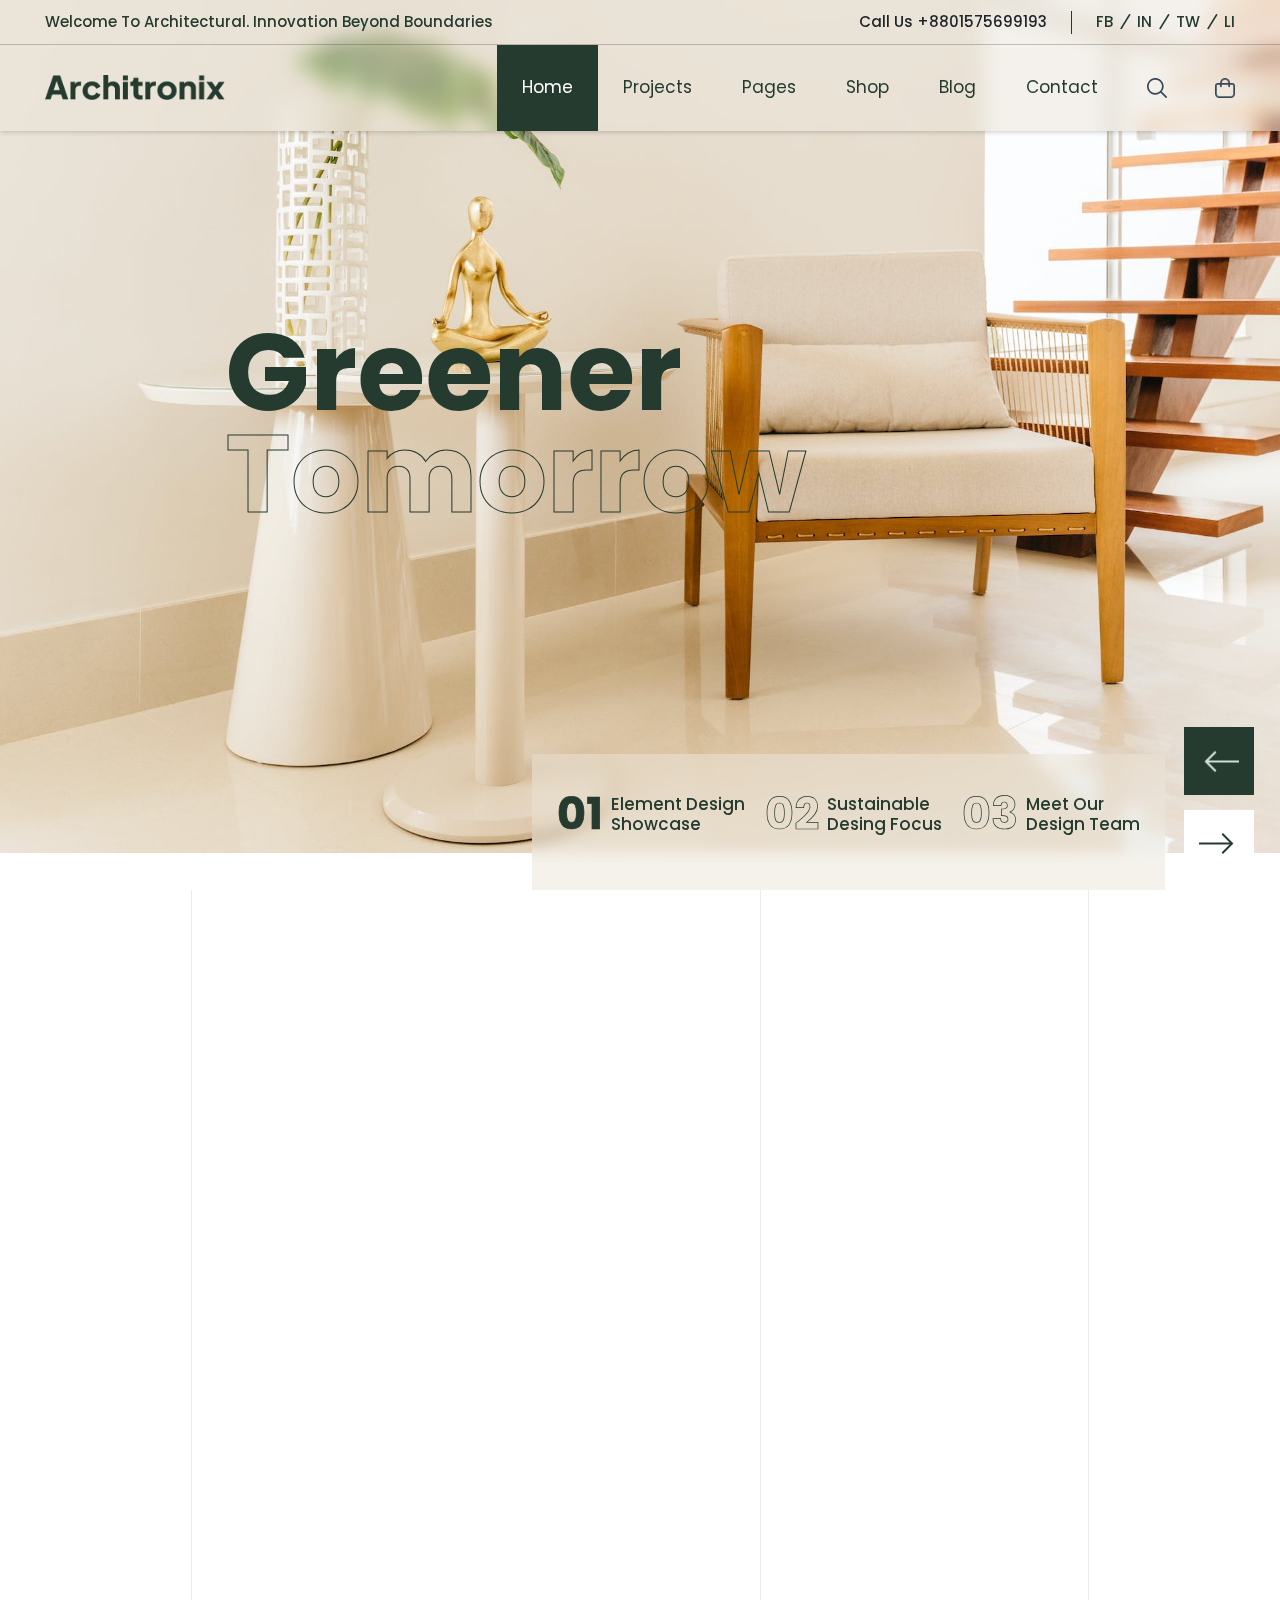
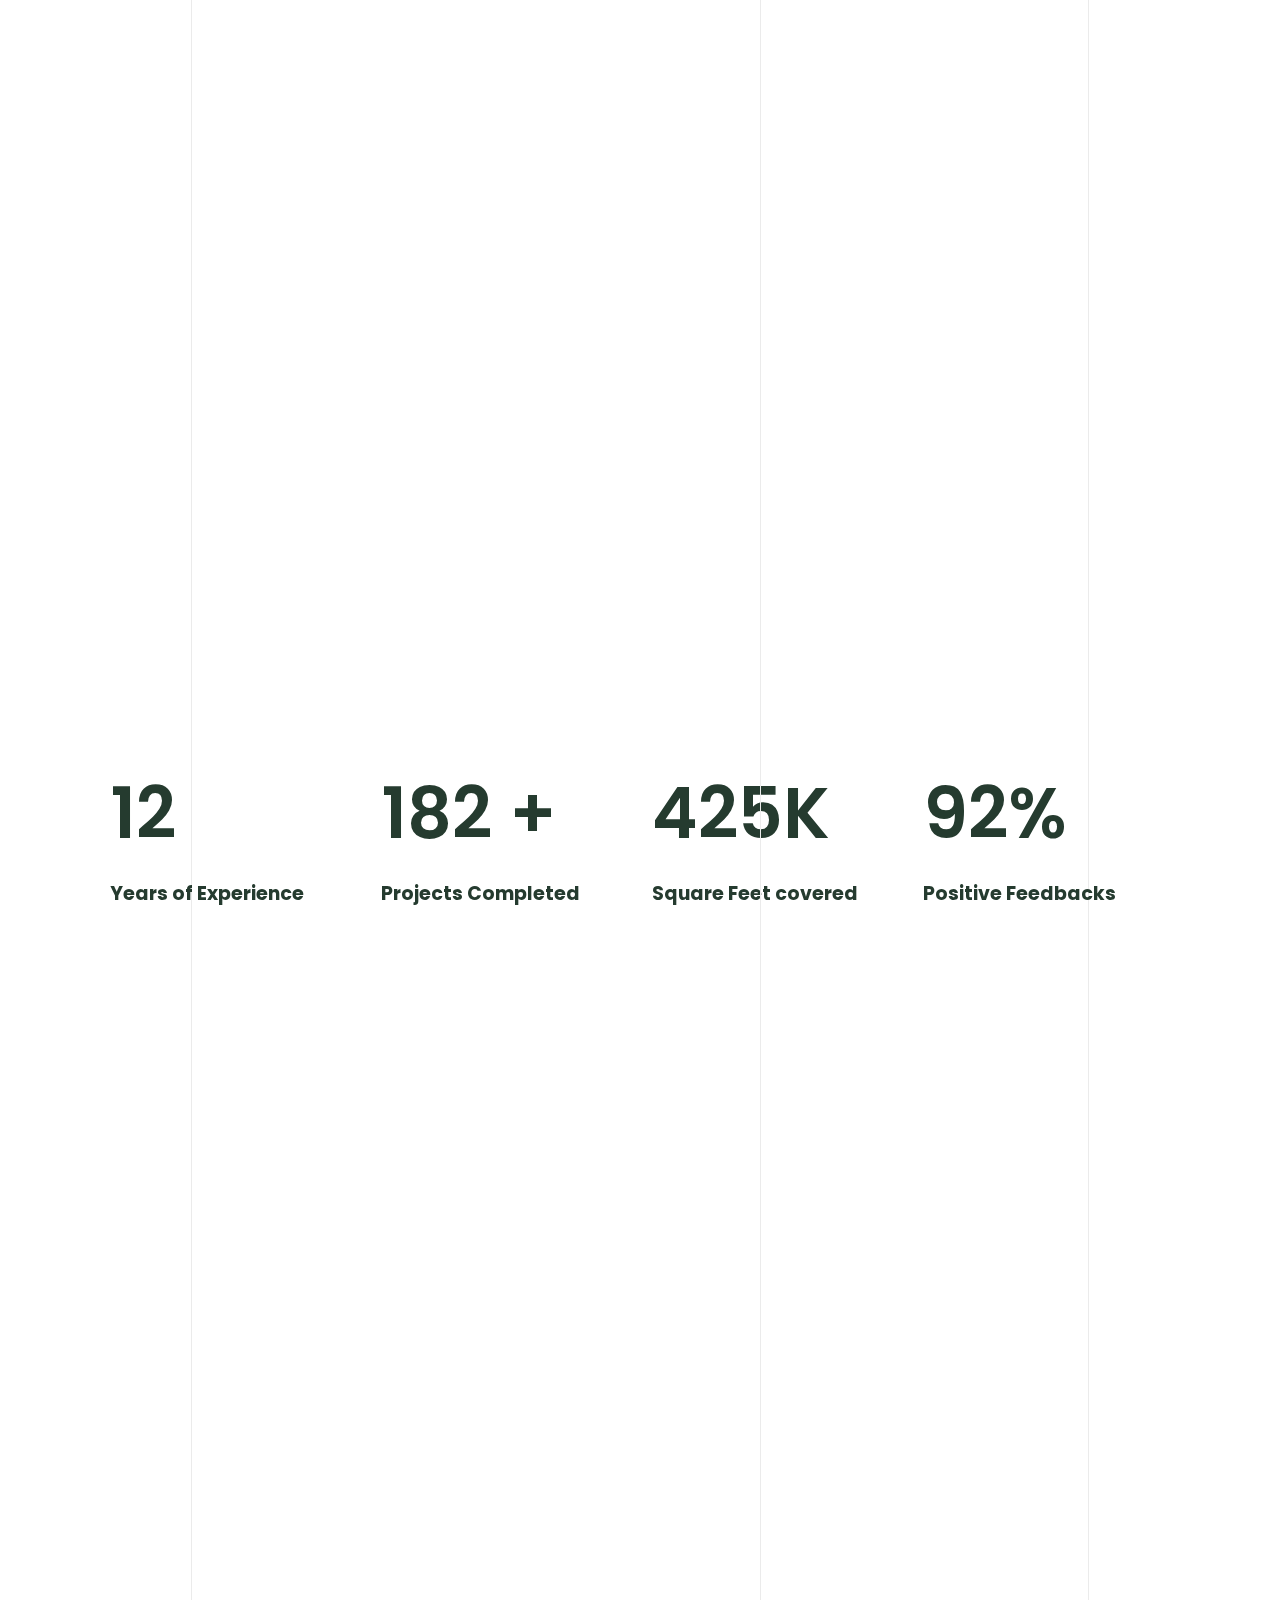
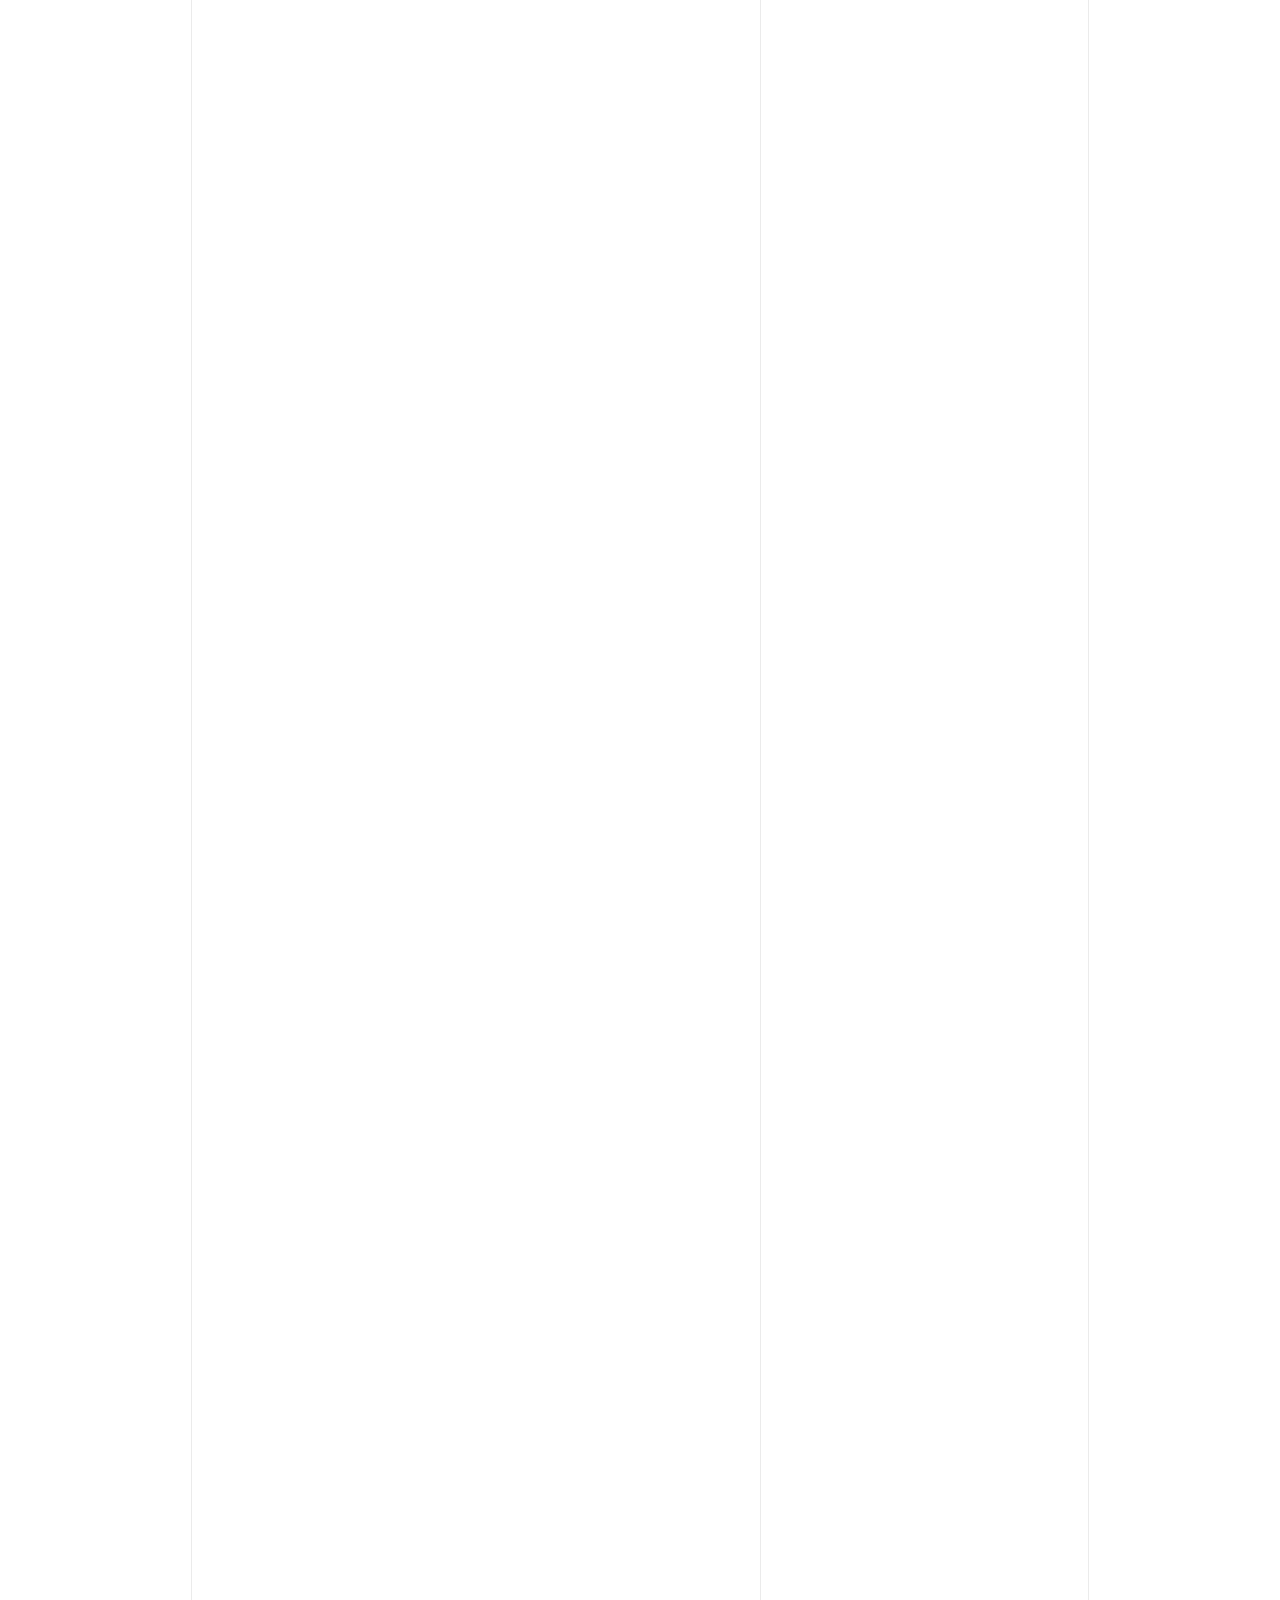
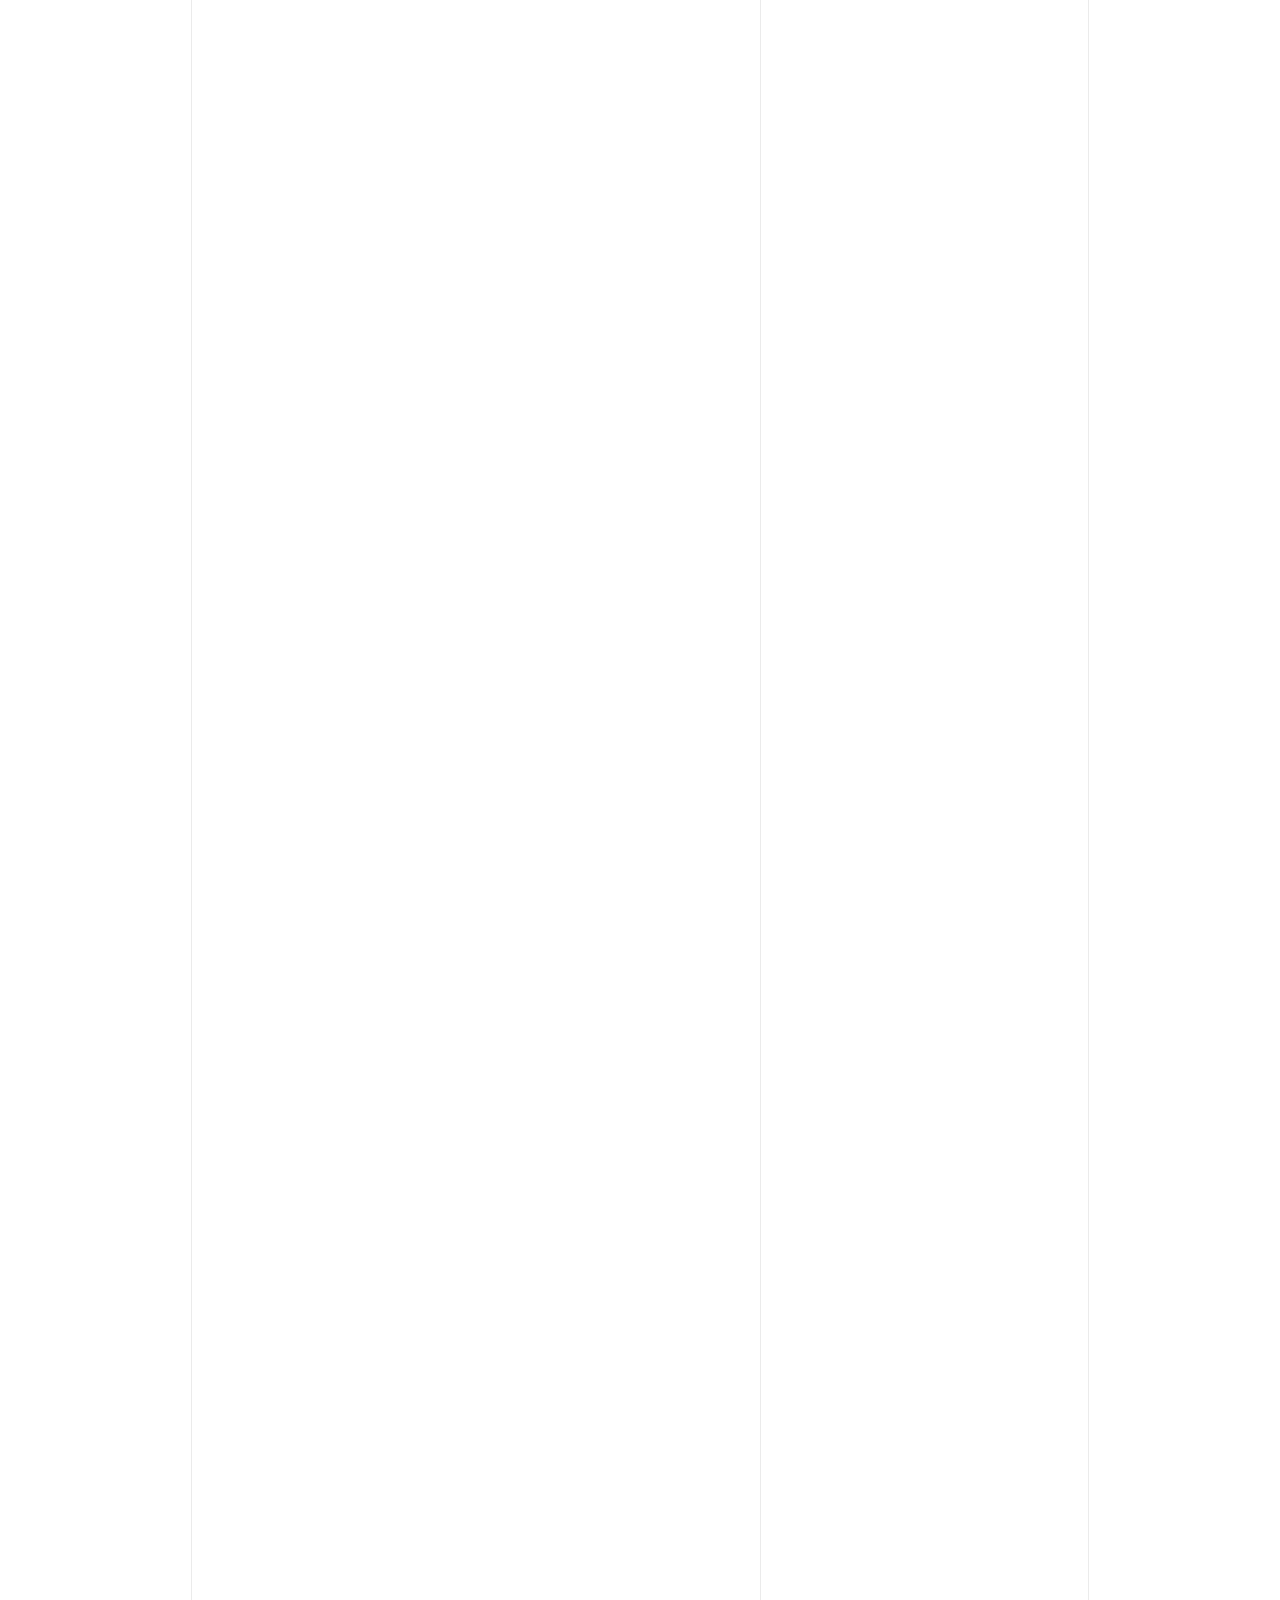
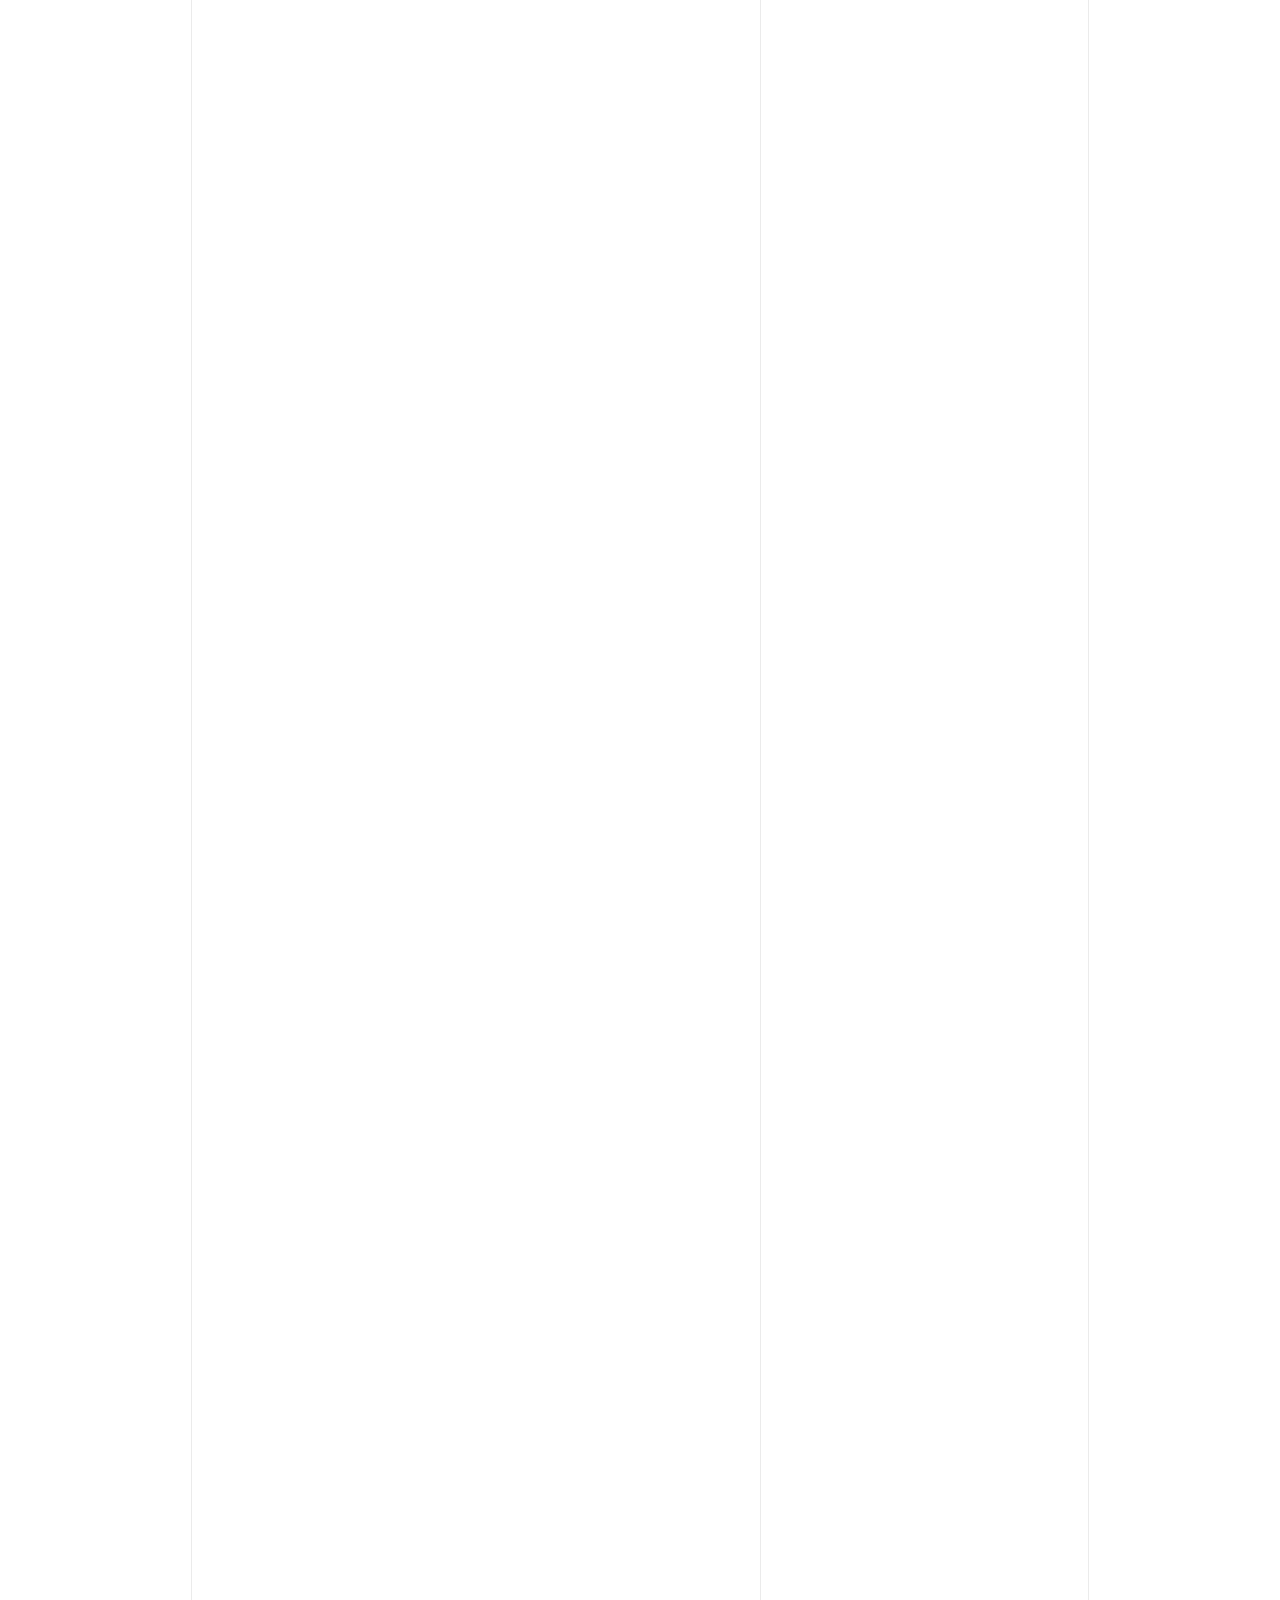
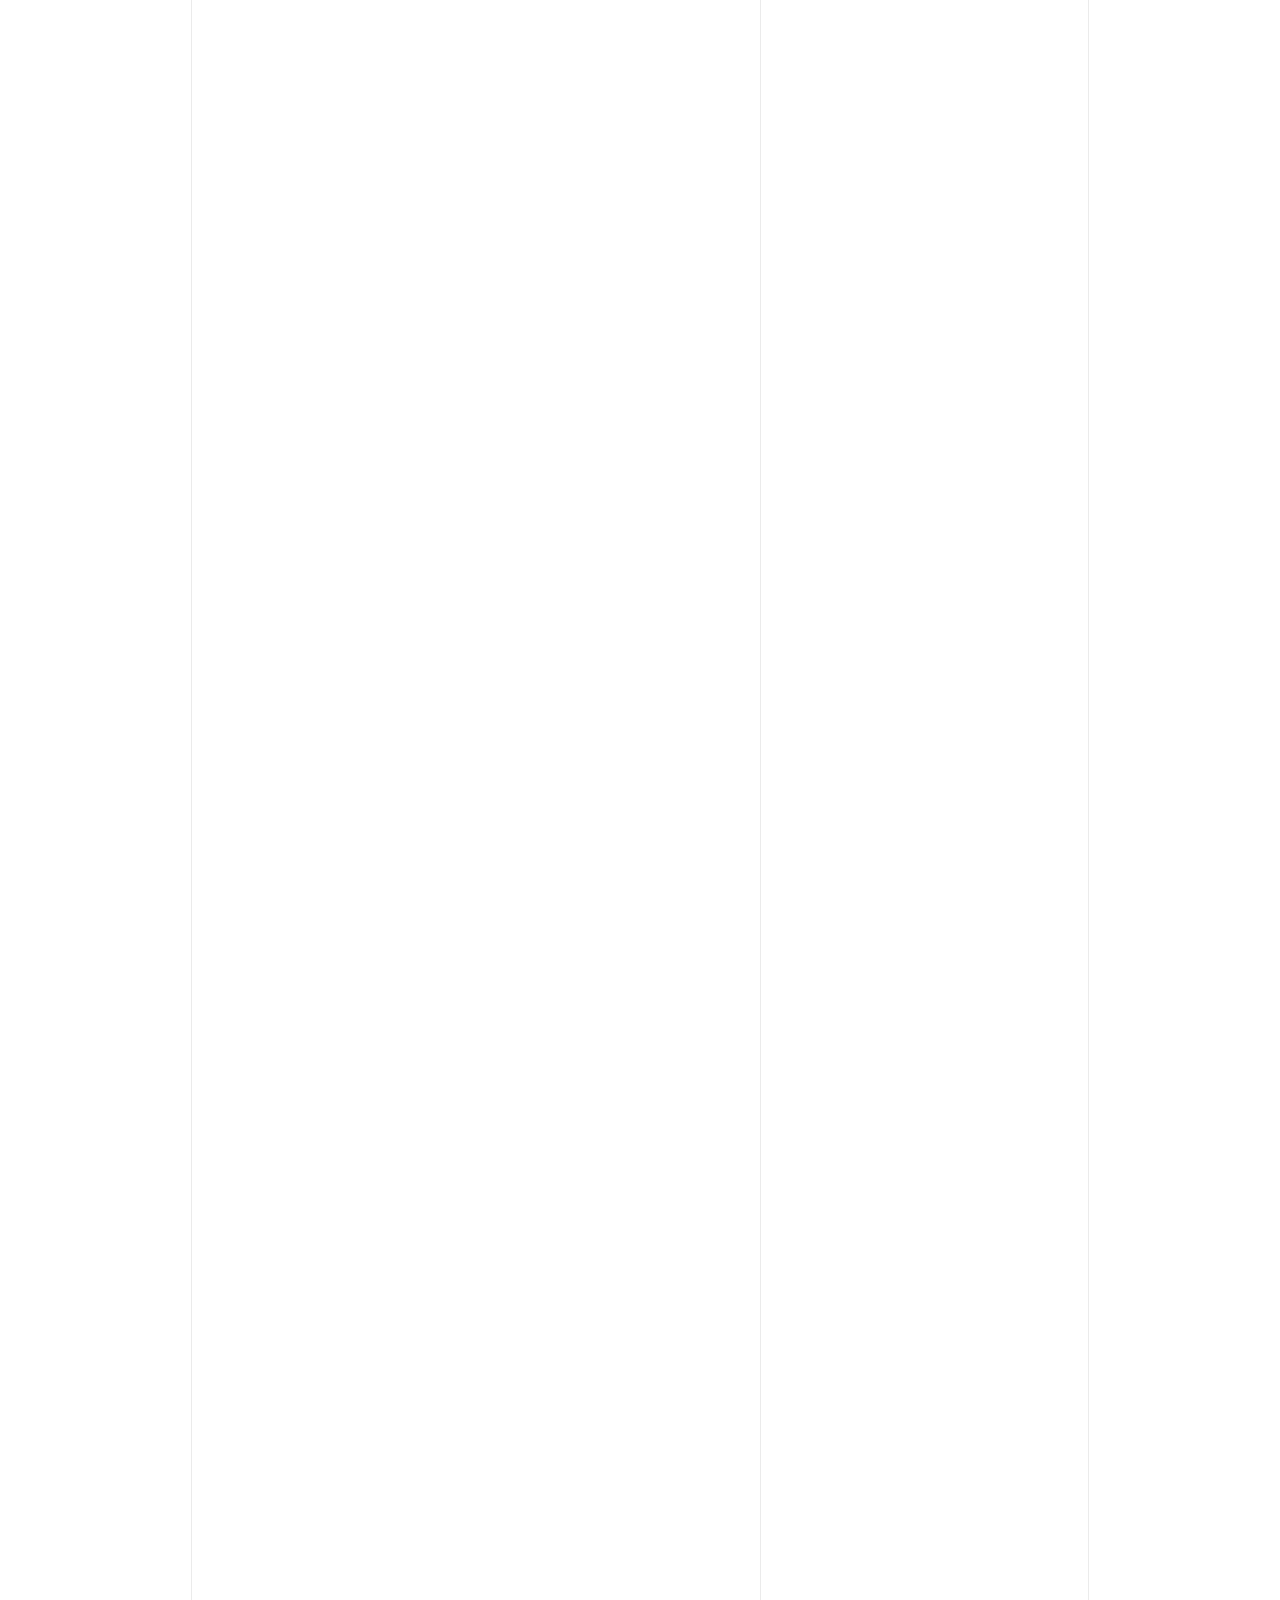
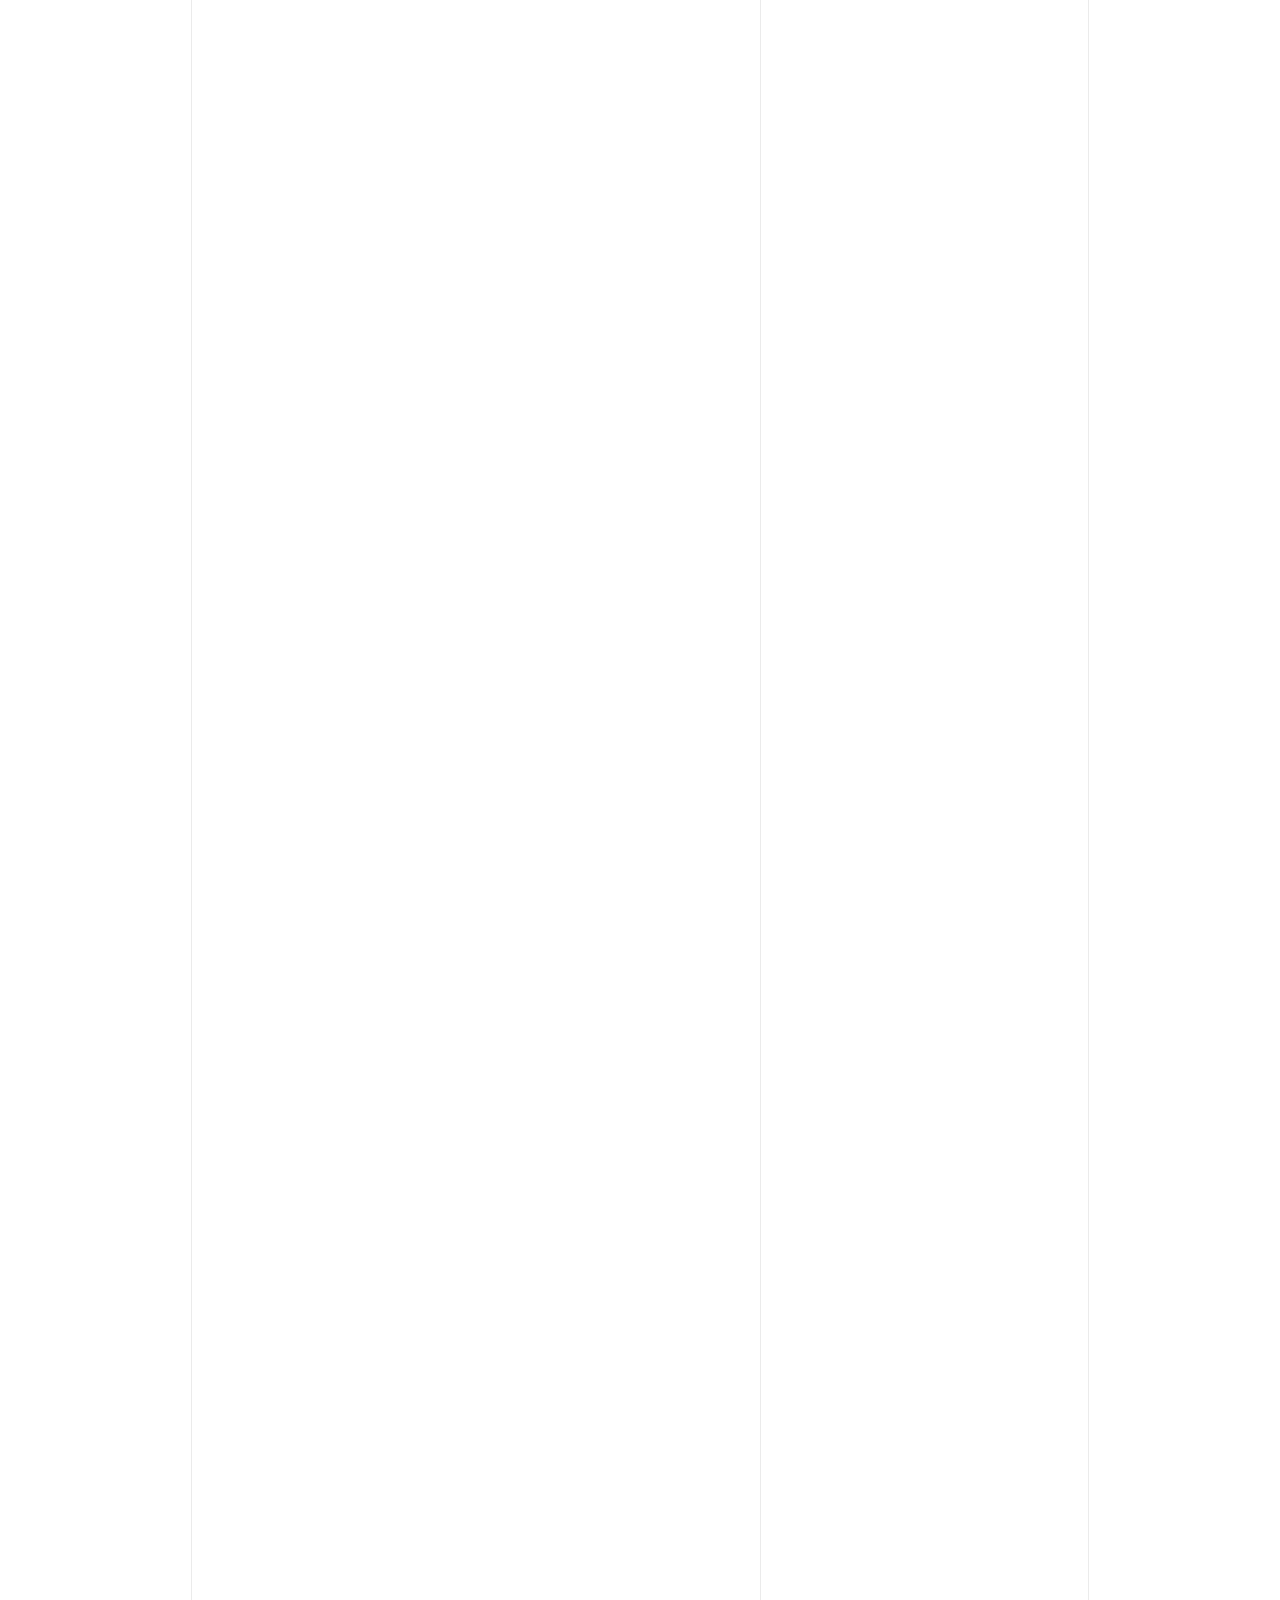
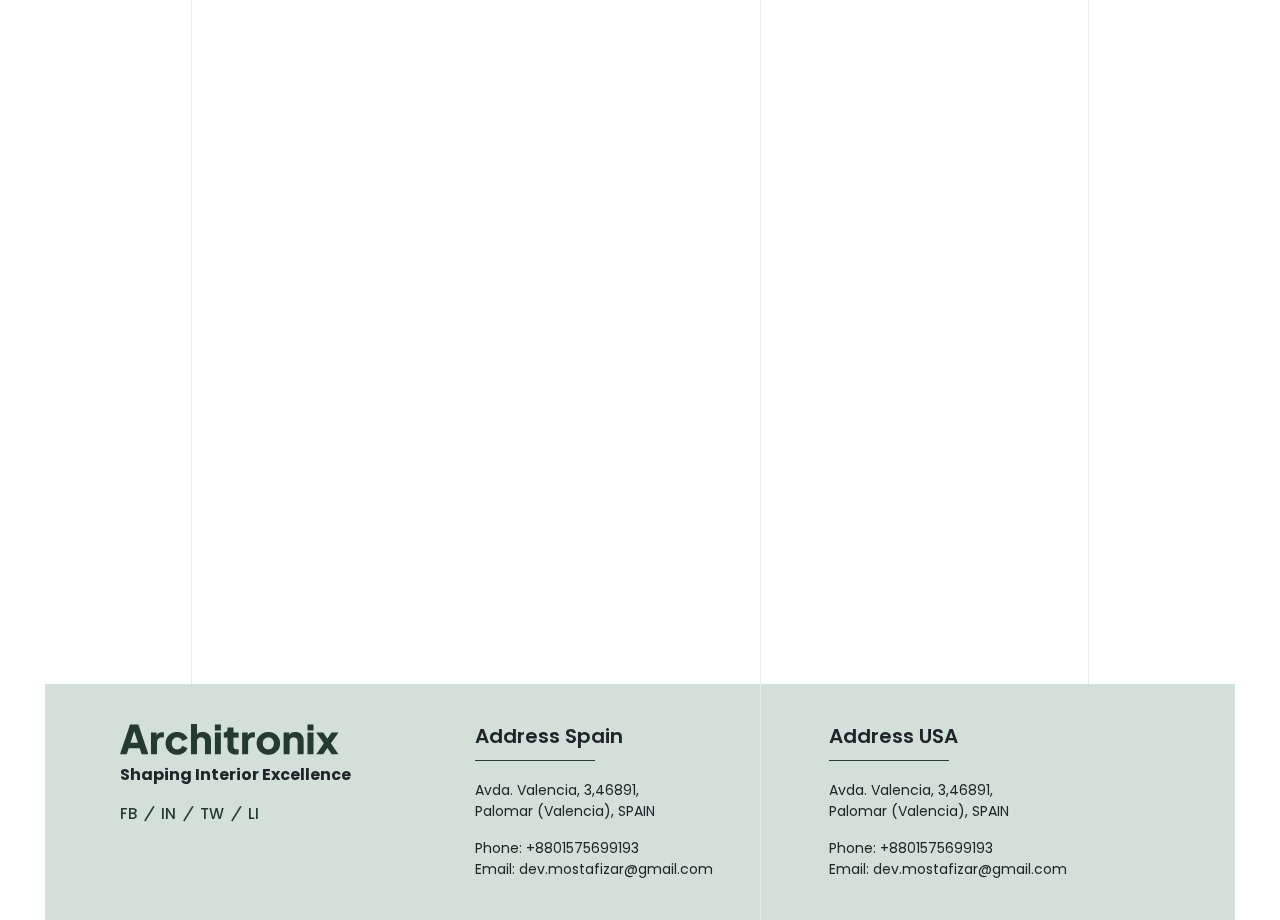
==== commit 3c91067d: "short title line" ====
--- a/index.html
+++ b/index.html
@@ -265,7 +265,7 @@
                 <b class="about__counter_content">Projects Completed</b>
               </div>
             </div>
-            <div class="col-lg-3 col-6 mb-5 mb-lg-0">
+            <div class="col-lg-3 col-6 ">
               <div>
                 <h1 class="about__counter_number">425K</h1>
                 <img
@@ -276,7 +276,7 @@
                 <b class="about__counter_content">Square Feet covered</b>
               </div>
             </div>
-            <div class="col-lg-3 col-6 mb-5 mb-lg-0">
+            <div class="col-lg-3 col-6 ">
               <div>
                 <h1 class="about__counter_number">92%</h1>
                 <img
@@ -294,7 +294,7 @@
       <!-- ---------- End About Section -->
 
       <!-- ---------- Start Gallery -->
-      <section class="gallery mt_52">
+      <section class="gallery mt_54">
         <!-- ---- Title Start -->
         <div class="container-fluid">
           <div
--- a/assets/css/main.css
+++ b/assets/css/main.css
@@ -1 +1 @@
-@import"https://fonts.googleapis.com/css2?family=Barlow:wght@100;200;300;400;500;600;700;800;900&display=swap";@import"https://fonts.googleapis.com/css2?family=Poppins:wght@100;200;300;400;500;600;700;800;900&display=swap";:root{--white: #ffffff;--dipwhite: #d2e0d9;--gray: #ebebeb;--dipGray: #dcdcdc;--pra: #253b2f;--subtitle: #121212;--base: #c9f31d;--hover: #c2ec1d9e;--bg1: #e9f0ff;--ftext: #818181;--footer: #181818;--cusborder: rgb(38, 37, 37);--border1: #414141;--ratting: #ffa311;--bgsection: #000d27;--success: #3fca90;--danger: #ed5050;--boxes1: rgba(26, 77, 190, 0.05);--cborder: #d9d9d9}body{width:100%;height:100vh;position:relative;overflow-x:hidden;font-family:"Poppins",sans-serif}ul{list-style:none;margin:0;padding:0}a{text-decoration:none;color:#253b2f}.body_line{position:relative}.body_line::after{content:"";position:absolute;top:0;left:225px;width:1px;height:100%;background-color:var(--gray);z-index:-1}@media(max-width: 1200px){.body_line::after{display:none}}.body_line::before{content:"";position:absolute;top:0;right:225px;width:1px;height:100%;background-color:var(--gray);z-index:-1}@media(max-width: 1200px){.body_line::before{display:none}}.body_line_one{position:absolute;top:0;right:519px;width:1px;height:100%;background-color:var(--gray)}@media(max-width: 1200px){.body_line_one{display:none}}.mt_52{margin-top:52px}.mt_54{margin-top:54px}.px_45{padding:0 45px}.outlline_text{-webkit-text-stroke-width:.5px;-webkit-text-stroke-color:var(--gray);font-weight:bold;color:rgba(0,0,0,0)}.outlline_text_blue{-webkit-text-stroke-width:.7px;-webkit-text-stroke-color:var(--pra);font-weight:bold;color:rgba(0,0,0,0)}.container-fluid{padding:0 45px}@media(max-width: 768px){.container-fluid{padding:0 15px}}.slick-dots{left:13% !important;bottom:-19px;text-align:start !important;max-width:80%}@media(max-width: 1400px){.slick-dots{max-width:70%}}@media(max-width: 1200px){.slick-dots{max-width:60%}}.slick-dots li{width:auto !important;height:0 !important;margin:0 !important}.slick-dots .common__dots{width:150px;height:1px;background-color:var(--dipGray)}@media(max-width: 1400px){.slick-dots .common__dots{width:120px}}@media(max-width: 1200px){.slick-dots .common__dots{width:100px}}.slick-dots .slick-active .common__dots{background-color:var(--pra);padding:2px 0;margin-top:-2px}.common__nav{position:absolute;z-index:100;border:none;background:rgba(0,0,0,0);background-size:contain;background-position:right;background-repeat:no-repeat;width:50px;height:20px}.prev-arrow{left:81%;top:100%;background-image:url("/assets/img/icon/Group 35.svg");transform:rotate(180deg)}@media(max-width: 1200px){.prev-arrow{left:81%}}@media(max-width: 991px){.prev-arrow{left:78%}}@media(max-width: 768px){.prev-arrow{left:74%}}@media(max-width: 576px){.prev-arrow{left:70%}}@media(max-width: 450px){.prev-arrow{left:65%}}.next-arrow{right:13%;top:100%;background-image:url("/assets/img/icon/Group 35.svg")}@media(max-width: 1200px){.next-arrow{right:10%}}.title{position:relative;margin-bottom:380px}@media(max-width: 768px){.title{margin-bottom:280px}}.title h1{font-size:220px;font-weight:bold;-webkit-text-stroke-width:2px;-webkit-text-stroke-color:var(--gray);color:rgba(0,0,0,0)}@media(max-width: 1400px){.title h1{font-size:170px}}@media(max-width: 1200px){.title h1{font-size:150px}}@media(max-width: 991px){.title h1{font-size:100px}}@media(max-width: 768px){.title h1{font-size:80px}}@media(max-width: 576px){.title h1{font-size:50px}}.title__wapper{position:absolute;top:120px;left:180px;max-width:1062px}@media(max-width: 1400px){.title__wapper{top:100px;left:130px}}@media(max-width: 1200px){.title__wapper{left:100px}}@media(max-width: 991px){.title__wapper{top:60px;left:70px}}@media(max-width: 768px){.title__wapper{top:50px;left:50px}}@media(max-width: 576px){.title__wapper{top:30px;left:30px}}.title__wapper h2{max-width:900px;font-size:100px;color:var(--pra);font-weight:700;margin-bottom:25px;margin-left:25px}@media(max-width: 1400px){.title__wapper h2{font-size:80px}}@media(max-width: 1200px){.title__wapper h2{font-size:60px}}@media(max-width: 991px){.title__wapper h2{font-size:50px}}@media(max-width: 768px){.title__wapper h2{margin-bottom:20px;font-size:40px}}@media(max-width: 576px){.title__wapper h2{font-size:30px}}.title__wapper h3{font-size:30px;color:var(--pra);font-weight:500;max-width:700px;line-height:160%;margin-top:25px;margin-left:25px}@media(max-width: 991px){.title__wapper h3{font-size:25px}}@media(max-width: 768px){.title__wapper h3{font-size:20px;margin-top:20px}}@media(max-width: 576px){.title__wapper h3{font-size:18px}}.title__wapper .title__bottom{display:flex;align-items:center;justify-content:space-between}@media(max-width: 1400px){.title__wapper .title__bottom{flex-direction:column;align-items:self-start}}.title__wapper .common_btn{border:2px solid var(--pra);color:var(--pra);font-weight:600;font-size:17px;margin-left:25px}.title__line{position:absolute;height:100%;width:1px;background-color:var(--pra)}.title__line_two{max-width:300px;width:100%;height:.5px;background-color:var(--pra);margin-left:25px}.common_btn{outline:none;display:flex;align-items:center;justify-content:center;gap:15px;padding:12px 32px;font-size:17px;font-weight:500;background-color:rgba(0,0,0,0);border:1.6px solid var(--white);color:var(--white);transition:all 1s}.common_btn img{height:15px;object-fit:contain;transition:all 1s}.common_btn:hover img{transform:translateX(10px)}.header{position:fixed;top:0;left:0;z-index:1000;width:100%}.header__wapper{position:relative;background-color:rgba(235,229,218,.5);box-shadow:0px 1px 5px 0px rgba(0,0,0,.2);backdrop-filter:blur(10px)}.header hr{margin:0}.header__top{padding:10px 45px}.header__top .left_side a{text-transform:capitalize;font-size:15px;font-weight:500}.header__top .right_side .number{font-weight:500;font-size:15px}.header__top .right_side .line{width:1.3px;height:23px;background:#253b2f}.header__top .right_side li{font-size:15px;font-weight:500}.header__top .right_side .divided{color:#253b2f;transform:rotate(18deg)}@media(max-width: 768px){.header__bottom{padding:17px 20px}}.header__bottom .logo img{max-width:180px;object-fit:contain}@media(max-width: 768px){.header__bottom .icons{margin-left:15px}}.header__bottom .icons img{max-width:20px}@media(max-width: 768px){.header__bottom_right{position:absolute;left:-100%;transition:all .5s;top:100%;max-width:300px;width:100%;height:100vh;background-color:rgba(235,229,218,.9);box-shadow:0px 1px 5px 0px rgba(0,0,0,.2);backdrop-filter:blur(10px)}}.header__bottom .active_menu{left:0}.header__bottom .menu_icon{display:none;cursor:pointer}@media(max-width: 768px){.header__bottom .menu_icon{display:block}}.header__bottom .menu_icon img{width:40px}.header__navbar a{padding:30px 25px;display:inline-block;color:#253b2f;font-size:17px}@media(max-width: 1200px){.header__navbar a{padding:25px 20px}}@media(max-width: 1200px){.header__navbar a{padding:18px 15px;font-size:15px}}@media(max-width: 991px){.header__navbar a{padding:12px 12px;font-size:15px}}@media(max-width: 768px){.header__navbar a{display:block}}.header__navbar .active{background-color:#253b2f;color:#fff}.banner{position:relative}.banner__slides .item{position:relative}.banner__slides .item img{width:100%;object-fit:cover;min-height:600px;max-height:100vh}.banner__slides .item_content{position:absolute;top:50%;transform:translateY(-50%);left:225px;padding:100px 0}@media(max-width: 1200px){.banner__slides .item_content{left:20%}}@media(max-width: 991px){.banner__slides .item_content{left:10%}}@media(max-width: 576px){.banner__slides .item_content{left:5%}}.banner__slides .item_content h1{font-size:150px;font-weight:700;color:var(--pra);line-height:93%}@media(max-width: 1400px){.banner__slides .item_content h1{font-size:110px}}@media(max-width: 1200px){.banner__slides .item_content h1{font-size:90px}}@media(max-width: 991px){.banner__slides .item_content h1{font-size:80px}}@media(max-width: 768px){.banner__slides .item_content h1{font-size:70px}}@media(max-width: 576px){.banner__slides .item_content h1{font-size:60px}}.banner__slides .item_content h1 .outlline_text{-webkit-text-stroke-width:1px;-webkit-text-stroke-color:var(--pra);color:rgba(0,0,0,0)}.banner__footer{background-color:rgba(235,229,218,.5);backdrop-filter:blur(7px);position:absolute;right:6%;bottom:0;display:flex;align-items:start;gap:20px;padding:40px 25px}@media(max-width: 1400px){.banner__footer{right:9%}}@media(max-width: 1200px){.banner__footer{padding:30px 20px}}@media(max-width: 768px){.banner__footer{padding:25px 15px}}@media(max-width: 576px){.banner__footer{padding:22px 12px;right:17%}}.banner__footer .outlline_text_blue{font-size:44px;line-height:40px}@media(max-width: 1200px){.banner__footer .outlline_text_blue{font-size:40px;line-height:38px}}@media(max-width: 768px){.banner__footer .outlline_text_blue{font-size:35px;line-height:30px}}@media(max-width: 768px){.banner__footer .outlline_text_blue{font-size:30px;line-height:27px}}.banner__footer .bannerName{color:var(--pra);font-size:17px;line-height:20px;font-weight:500}@media(max-width: 768px){.banner__footer .bannerName{font-size:15px}}@media(max-width: 768px){.banner__footer .bannerName{display:none}.banner__footer .active__banner_name{display:block}}.banner__footer .active__banner_id{color:var(--pra)}.banner .banner__nav{position:absolute;right:2%;z-index:100;border:none;width:70px;height:68px}@media(max-width: 1200px){.banner .banner__nav{height:58px}}@media(max-width: 768px){.banner .banner__nav{right:0%}}.banner .banner_prev-arrow{top:81.7%;transform:rotate(180deg);background-color:var(--pra);z-index:10}@media(max-width: 1200px){.banner .banner_prev-arrow{top:83%}}.banner .banner_prev-arrow::after{content:"";position:absolute;z-index:-1;left:50%;top:50%;transform:translate(-50%, -50%);background-image:url("/assets/img/icon/Group 47.png");background-repeat:no-repeat;width:40px;height:23px}.banner .banner_next-arrow{top:91%;background-color:var(--white)}@media(max-width: 1200px){.banner .banner_next-arrow{top:92%}}.banner .banner_next-arrow::after{content:"";position:absolute;z-index:-1;left:50%;top:50%;transform:translate(-50%, -50%);background-image:url("/assets/img/icon/Group 35.svg");background-repeat:no-repeat;width:40px;height:23px}.about{padding-top:208px}@media(max-width: 1200px){.about{padding-top:160px}.about .title{margin-bottom:230px}}@media(max-width: 768px){.about{padding-top:140px}}.about__wapper{background-image:url("/assets/img/about/Rectangle 14.png");background-size:cover;background-repeat:no-repeat;position:relative;padding:70px 100px}@media(max-width: 1400px){.about__wapper{padding:60px 80px}}@media(max-width: 1200px){.about__wapper{padding:50px 40px}}@media(max-width: 991px){.about__wapper{background-image:none;padding:0px}}.about__wapper .mask_img{position:absolute;top:50%;left:180px;transform:translateY(-50%);max-width:430px;z-index:1}@media(max-width: 1400px){.about__wapper .mask_img{left:130px}}@media(max-width: 1200px){.about__wapper .mask_img{max-width:400px;left:50px}}@media(max-width: 991px){.about__wapper .mask_img{position:static;top:0;transform:translateY(0%);max-width:700px}}.about__wapper .mask_img img{width:100%;height:100%;object-fit:contain}@media(max-width: 991px){.about__wapper .content{background-image:url("/assets/img/about/Rectangle 14.png");transform:translateY(-25px);padding:70px 30px}}.about__wapper .content__list{display:flex;align-items:self-start;gap:16px;margin-bottom:20px}.about__wapper .content__list_no{font-size:55px;font-weight:bold;width:120px;line-height:55px}@media(max-width: 991px){.about__wapper .content__list_no{font-size:40px;width:100px}}.about__wapper .content h3{color:var(--dipwhite);font-size:28px}@media(max-width: 991px){.about__wapper .content h3{font-size:25px}}.about__wapper .content p{color:var(--dipwhite);font-weight:300;font-size:15px}@media(max-width: 991px){.about__wapper .content p{font-size:14px}}.about__wapper .content_btn{color:var(--dipwhite);position:relative;display:inline-flex;align-items:center;gap:15px;transition:all .5s}.about__wapper .content_btn img{height:15px;transition:all .5s}.about__wapper .content_btn span{font-size:17px;font-weight:500;display:inline-block}.about__wapper .content_btn::after{content:"";position:absolute;left:0;bottom:-3px;width:100%;height:1px;background-color:var(--gray)}.about__wapper .content_btn:hover img{margin-left:5px}.about__counter{max-width:1060px;padding-top:120px;margin:auto}@media(max-width: 991px){.about__counter{padding-top:30px}}.about__counter_number{font-size:70px;font-weight:600;color:var(--pra);margin-bottom:0}@media(max-width: 576px){.about__counter_number{font-size:50px}}@media(max-width: 450px){.about__counter_number{font-size:40px}}.about__counter_img{max-width:120px;width:100%}.about__counter_content{display:block;color:var(--pra);font-size:19px}@media(max-width: 576px){.about__counter_content{font-size:16px}}.gallery__wapper{display:grid;grid-template-columns:repeat(6, 1fr)}@media(max-width: 991px){.gallery__wapper{grid-template-columns:repeat(3, 1fr)}}@media(max-width: 768px){.gallery__wapper{grid-template-columns:repeat(2, 1fr)}}@media(max-width: 576px){.gallery__wapper{grid-template-columns:1fr}}.gallery__wapper_card{position:relative;max-height:700px;height:100%;overflow:hidden}.gallery__wapper_card .card__no{position:absolute;top:15px;left:15px;font-size:45px}.gallery__wapper_card .card__info{position:absolute;bottom:0px;left:15px;width:100%;display:flex;align-items:center;justify-content:space-between}.gallery__wapper_card .card__info h3{color:var(--white);font-weight:600}.gallery__wapper_card .card__info p{color:var(--white);font-weight:300;line-height:22px;width:0;height:0;visibility:hidden;max-width:270px;backdrop-filter:blur(50px);padding:10px}.gallery__wapper_card img{width:100%;height:100%;max-height:700px;object-fit:cover}.gallery__wapper_card:nth-child(2){grid-column:2/4}@media(max-width: 768px){.gallery__wapper_card:nth-child(2){grid-column:auto}}.gallery__wapper_card:nth-child(2) .card__no{-webkit-text-stroke-color:var(--pra)}.gallery__wapper_card:nth-child(2) .card__info h3{color:var(--pra)}.gallery__wapper_card:nth-child(2) .card__info p{width:auto;height:auto;visibility:visible}.services__wapper_item h1{font-size:70px;margin-bottom:0;line-height:65px}.services__wapper_item .service__name{margin-top:0;color:var(--pra);font-size:25px;font-weight:500}.services__wapper_item p{font-size:15px;font-weight:300}.services .slick-slide{margin:0 10px}.team__wapper{max-width:1064px;margin:auto;position:relative}@media(max-width: 1200px){.team__wapper{width:100%}}.team__wapper .team__card{max-width:340px}@media(max-width: 991px){.team__wapper .team__card{max-width:320px;margin:auto}}.team__wapper .team__card img{width:100%}.team__wapper .team__card_3,.team__wapper .team__card_1{position:absolute;top:150px}@media(max-width: 1400px){.team__wapper .team__card_3,.team__wapper .team__card_1{position:static}}.team__wapper .team__card_1{top:80px}.team__wapper .team__card_footer{transform:translateY(-30px);max-width:270px;width:100%;background-color:var(--dipGray);overflow:hidden}.team__wapper .team__card_footer .card__footer_content{padding:20px 20px}.team__wapper .team__card_footer .card__footer_content h5{margin-bottom:4px;font-weight:600;color:var(--pra)}.team__wapper .team__card_footer .card__footer_content p{font-size:14px;color:var(--pra);margin-bottom:0}.team__wapper .team__card_footer .img__1{position:absolute;bottom:9px;max-height:1px}.team__wapper .team__card_footer .img__2{position:absolute;top:9px;max-height:1px}.team__wapper .team__card_footer .img__3{position:absolute;right:9px;height:100%;width:1px;bottom:0}.team__wapper .team__card_footer .img__4{position:absolute;left:9px;width:.5px;height:100%;bottom:0}.video{margin-top:135px}@media(max-width: 1400px){.video{margin-top:0}}@media(max-width: 1200px){.video .title{margin-bottom:230px}}.video__wapper{position:relative}.video__wapper_content{background-image:url("/assets/img/video/Rectangle 75.png");background-repeat:no-repeat;background-size:cover;padding:104px 0 104px 180px;color:var(--white)}@media(max-width: 1400px){.video__wapper_content{padding:90px 0 90px 100px}}@media(max-width: 1200px){.video__wapper_content{padding:70px 0px 70px 60px}}@media(max-width: 991px){.video__wapper_content{padding:70px 60px}}.video__wapper_content h5{font-size:32px}@media(max-width: 1200px){.video__wapper_content h5{font-size:28px}}@media(max-width: 768px){.video__wapper_content h5{font-size:25px}}.video__wapper_content small{font-size:16px;font-weight:300;display:block;max-width:500px;margin-top:32px;margin-bottom:48px}@media(max-width: 991px){.video__wapper_content small{margin-bottom:38px;font-size:15px}}.video__wapper_content .list li{display:flex;align-items:center;gap:20px;margin-bottom:25px}@media(max-width: 991px){.video__wapper_content .list li{margin-bottom:20px}}.video__wapper_content .list span{font-size:22px;font-weight:500}@media(max-width: 991px){.video__wapper_content .list span{font-size:20px}}@media(max-width: 768px){.video__wapper_content .list span{font-size:18px}}@media(max-width: 768px){.video__wapper_content .list img{width:22px}}.video__wapper_video{position:absolute;right:12%;top:15%}@media(max-width: 1400px){.video__wapper_video{right:8%}}@media(max-width: 1200px){.video__wapper_video{right:0%}}@media(max-width: 991px){.video__wapper_video{position:static}}.video__wapper_video img{width:450px}@media(max-width: 1200px){.video__wapper_video img{width:400px;display:flex;margin:auto}}@media(max-width: 991px){.video__wapper_video img{transform:translateY(30px);max-width:600px;width:100%}}.projects__wapper{position:relative}.projects__wapper .projects__slider{max-width:1245px;margin-left:auto;position:static !important}.projects__wapper_item{position:relative;overflow-x:auto}.projects__wapper_item .project__img{width:100%;height:100%;min-height:400px;object-fit:cover}.projects__wapper_info{width:800px;position:absolute;bottom:30px;right:15px;color:var(--white);display:flex;align-items:center;justify-content:space-between;gap:20px;z-index:10}.projects__wapper_info p{margin-bottom:3px;font-size:18px;font-weight:500}.projects__wapper_info small{font-weight:200;display:inline-block}.projects__wapper_content{position:absolute;bottom:-120px;left:0;padding:80px 40px;background-color:var(--pra);max-width:500px;width:100%;z-index:10}@media(max-width: 1200px){.projects__wapper_content{position:static;margin:auto;transform:translateY(-50px);padding:60px 30px}}@media(max-width: 768px){.projects__wapper_content{max-width:450px;padding:50px 30px}}.projects__wapper_content h2{font-size:50px;color:var(--dipwhite);font-weight:600}@media(max-width: 1200px){.projects__wapper_content h2{font-size:40px}}@media(max-width: 768px){.projects__wapper_content h2{font-size:35px}}.projects__wapper_content p{color:var(--dipwhite);font-weight:300;font-size:15px;margin-top:35px;margin-bottom:0}@media(max-width: 768px){.projects__wapper_content p{margin-top:28px}}.projects .common__nav{position:absolute;z-index:100;border:none;width:70px;height:55px;top:108.7%}@media(max-width: 1200px){.projects .common__nav{top:95%}}.projects .prev-arrow{left:38%;transform:rotate(180deg);background-color:var(--pra);z-index:10}@media(max-width: 1400px){.projects .prev-arrow{left:44%}}@media(max-width: 1200px){.projects .prev-arrow{left:35%}}@media(max-width: 768px){.projects .prev-arrow{left:27%}}@media(max-width: 576px){.projects .prev-arrow{left:23%}}@media(max-width: 450px){.projects .prev-arrow{left:15%}}.projects .prev-arrow::after{content:"";position:absolute;z-index:-1;left:50%;top:50%;transform:translate(-50%, -50%);background-image:url("/assets/img/icon/Group 47.png");background-repeat:no-repeat;width:40px;height:23px}.projects .next-arrow{right:40%;width:200px;padding:0 23px;background-color:var(--pra);color:var(--white);font-size:17px;display:flex;align-items:center;justify-content:space-between}@media(max-width: 1400px){.projects .next-arrow{right:32%}}@media(max-width: 1200px){.projects .next-arrow{right:35%}}@media(max-width: 991px){.projects .next-arrow{right:30%}}@media(max-width: 768px){.projects .next-arrow{right:25%}}@media(max-width: 576px){.projects .next-arrow{right:20%}}@media(max-width: 450px){.projects .next-arrow{right:15%}}.projects .next-arrow::after{content:"";position:absolute;z-index:-1;right:8%;top:50%;transform:translate(0%, -50%);background-image:url("/assets/img/icon/Group 47.png");background-repeat:no-repeat;width:40px;height:20px}.testimonial{margin-top:180px}@media(max-width: 1200px){.testimonial{margin-top:50px}.testimonial .title{margin-bottom:230px}}@media(max-width: 1200px){.testimonial .title{margin-bottom:200px}}.testimonial__wapper_item{display:flex;gap:15px}.testimonial__wapper_item img{width:80px}@media(max-width: 991px){.testimonial__wapper_item img{width:60px}}.testimonial__wapper_item .review{margin-top:50px}@media(max-width: 991px){.testimonial__wapper_item .review{margin-top:30px}}.testimonial__wapper_item .review .line{width:1px;background-color:var(--pra)}@media(max-width: 576px){.shop__wapper_item{max-width:320px;margin:auto}}.shop__wapper_item .thumbnail__img_box{position:relative}.shop__wapper_item .thumbnail__img_box .thumbnail__img{width:100%}.shop__wapper_item .thumbnail__img_box .add__to_cart{position:absolute;top:50%;left:50%;transform:translate(-50%, -50%);width:0%;height:0%;opacity:0;background-color:rgba(0,0,0,.3);display:flex;align-items:center;justify-content:center;transition:all .5s}.shop__wapper_item .thumbnail__img_box .add__to_cart img{cursor:pointer}.shop__wapper_item .content p{font-size:18px;font-weight:500;margin-bottom:4px}.shop__wapper_item .content h6{font-weight:300;font-size:18px}.shop__wapper_item .content .star{margin-top:6px}.shop__wapper_item:hover .add__to_cart{opacity:1;width:100%;height:100%}.shop__wapper .slick-slide{margin:0 10px}@media(max-width: 1200px){.blogs .title{margin-bottom:280px}}.blogs__wapper{max-width:1064px;margin:auto}.blogs__wapper .blog img{width:100%}.blogs__wapper .blog__footer_author{font-size:13px;color:var(--gary);margin-top:24px}.blogs__wapper .blog__footer_heading{font-size:18px;margin-top:8px;transition:all .5s}.blogs__wapper .blog:hover .blog__footer_heading{text-decoration:underline}.blogs__wapper .slick-slide{margin:0 10px}.subscribe{margin-top:140px}.subscribe__wapper{max-width:1064px;margin:auto;background-image:url("/assets/img/Rectangle 32.png");background-size:cover;background-position:bottom;padding:50px 80px;display:flex;justify-content:space-between;align-items:end}@media(max-width: 576px){.subscribe__wapper{padding:50px 60px;flex-direction:column;align-items:start;gap:30px}}.subscribe__wapper h1{color:var(--white);font-size:100px;font-weight:600}@media(max-width: 1200px){.subscribe__wapper h1{font-size:80px}}@media(max-width: 768px){.subscribe__wapper h1{font-size:60px}}@media(max-width: 768px){.subscribe__wapper h1{font-size:40px}}.subscribe__wapper button{background-color:var(--white);color:var(--pra)}.footer{margin-top:110px}.footer__wapper{background-image:url("/assets/img/Rectangle 30.png")}.footer__wapper_row{max-width:1064px;margin:auto;padding:40px 0}.footer__wapper_socal li{font-size:15px;font-weight:500}.footer__wapper_socal .divided{color:#253b2f;transform:rotate(18deg)}.footer__wapper_address .name{font-size:20px;margin-bottom:0px;font-weight:600}.footer__wapper_address .line{width:120px}.footer__wapper_address .address{font-size:14px}.footer__wapper_address .contact p{margin-bottom:0;font-size:14px}/*# sourceMappingURL=main.css.map */+@import"https://fonts.googleapis.com/css2?family=Barlow:wght@100;200;300;400;500;600;700;800;900&display=swap";@import"https://fonts.googleapis.com/css2?family=Poppins:wght@100;200;300;400;500;600;700;800;900&display=swap";:root{--white: #ffffff;--dipwhite: #d2e0d9;--gray: #ebebeb;--dipGray: #dcdcdc;--pra: #253b2f;--subtitle: #121212;--base: #c9f31d;--hover: #c2ec1d9e;--bg1: #e9f0ff;--ftext: #818181;--footer: #181818;--cusborder: rgb(38, 37, 37);--border1: #414141;--ratting: #ffa311;--bgsection: #000d27;--success: #3fca90;--danger: #ed5050;--boxes1: rgba(26, 77, 190, 0.05);--cborder: #d9d9d9}body{width:100%;height:100vh;position:relative;overflow-x:hidden;font-family:"Poppins",sans-serif}ul{list-style:none;margin:0;padding:0}a{text-decoration:none;color:#253b2f}.body_line{position:relative}.body_line::after{content:"";position:absolute;top:0;left:14.9%;width:1px;height:100%;background-color:var(--gray);z-index:-1}@media(max-width: 1200px){.body_line::after{display:none}}.body_line::before{content:"";position:absolute;top:0;right:14.9%;width:1px;height:100%;background-color:var(--gray);z-index:-1}@media(max-width: 1200px){.body_line::before{display:none}}.body_line_one{position:absolute;top:0;right:519px;width:1px;height:100%;background-color:var(--gray)}@media(max-width: 1200px){.body_line_one{display:none}}.mt_52{margin-top:54px}.mt_54{margin-top:58px}.px_45{padding:0 45px}.outlline_text{-webkit-text-stroke-width:.5px;-webkit-text-stroke-color:var(--gray);font-weight:bold;color:rgba(0,0,0,0)}.outlline_text_blue{-webkit-text-stroke-width:.7px;-webkit-text-stroke-color:var(--pra);font-weight:bold;color:rgba(0,0,0,0)}.container-fluid{padding:0 45px}@media(max-width: 768px){.container-fluid{padding:0 15px}}.slick-dots{left:13% !important;bottom:-19px;text-align:start !important;max-width:80%}@media(max-width: 1400px){.slick-dots{max-width:70%}}@media(max-width: 1200px){.slick-dots{max-width:60%}}.slick-dots li{width:auto !important;height:0 !important;margin:0 !important}.slick-dots .common__dots{width:150px;height:1px;background-color:var(--dipGray)}@media(max-width: 1400px){.slick-dots .common__dots{width:120px}}@media(max-width: 1200px){.slick-dots .common__dots{width:100px}}.slick-dots .slick-active .common__dots{background-color:var(--pra);padding:2px 0;margin-top:-2px}.common__nav{position:absolute;z-index:100;border:none;background:rgba(0,0,0,0);background-size:contain;background-position:right;background-repeat:no-repeat;width:50px;height:20px}@media(max-width: 576px){.common__nav{width:40px;height:15px}}.prev-arrow{left:81%;top:100%;background-image:url("/assets/img/icon/Group 35.svg");transform:rotate(180deg)}@media(max-width: 1200px){.prev-arrow{left:81%}}@media(max-width: 991px){.prev-arrow{left:78%}}@media(max-width: 768px){.prev-arrow{left:74%}}@media(max-width: 576px){.prev-arrow{left:70%}}.next-arrow{right:13%;top:100%;background-image:url("/assets/img/icon/Group 35.svg")}@media(max-width: 1200px){.next-arrow{right:10%}}.title{position:relative;margin-bottom:380px}@media(max-width: 768px){.title{margin-bottom:280px}}.title h1{font-size:220px;font-weight:bold;-webkit-text-stroke-width:2px;-webkit-text-stroke-color:var(--gray);color:rgba(0,0,0,0)}@media(max-width: 1400px){.title h1{font-size:170px}}@media(max-width: 1200px){.title h1{font-size:150px}}@media(max-width: 991px){.title h1{font-size:100px}}@media(max-width: 768px){.title h1{font-size:80px}}@media(max-width: 576px){.title h1{font-size:50px}}.title__wapper{position:absolute;top:120px;left:180px;width:90%;max-width:1062px}@media(max-width: 1400px){.title__wapper{top:100px;left:130px}}@media(max-width: 1200px){.title__wapper{left:100px}}@media(max-width: 991px){.title__wapper{top:60px;left:70px}}@media(max-width: 768px){.title__wapper{top:50px;left:50px}}@media(max-width: 576px){.title__wapper{top:30px;left:30px}}.title__wapper h2{max-width:900px;font-size:100px;color:var(--pra);font-weight:700;margin-bottom:25px;margin-left:25px}@media(max-width: 1400px){.title__wapper h2{font-size:80px}}@media(max-width: 1200px){.title__wapper h2{font-size:60px}}@media(max-width: 991px){.title__wapper h2{font-size:50px}}@media(max-width: 768px){.title__wapper h2{margin-bottom:15px;font-size:40px}}@media(max-width: 576px){.title__wapper h2{font-size:30px}}.title__wapper h3{font-size:30px;color:var(--pra);font-weight:500;max-width:700px;line-height:160%;margin-top:25px;margin-left:25px}@media(max-width: 991px){.title__wapper h3{font-size:25px}}@media(max-width: 768px){.title__wapper h3{font-size:20px;margin-top:20px}}@media(max-width: 576px){.title__wapper h3{font-size:18px}}.title__wapper .title__bottom{display:flex;align-items:center;justify-content:space-between}@media(max-width: 1400px){.title__wapper .title__bottom{flex-direction:column;align-items:self-start}}.title__wapper .common_btn{border:2px solid var(--pra);color:var(--pra);font-weight:600;font-size:17px;margin-left:25px}.title__line{position:absolute;height:100%;width:1px;background-color:var(--pra)}.title__line_two{max-width:300px;width:100%;height:.5px;background-color:var(--pra);margin-left:25px}@media(max-width: 768px){.title__line_two{max-width:200px}}@media(max-width: 576px){.title__line_two{max-width:150px}}.common_btn{outline:none;display:flex;align-items:center;justify-content:center;gap:15px;padding:12px 32px;font-size:17px;font-weight:500;background-color:rgba(0,0,0,0);border:1.6px solid var(--white);color:var(--white);transition:all 1s}.common_btn img{height:15px;object-fit:contain;transition:all 1s}.common_btn:hover img{transform:translateX(10px)}.header{position:fixed;top:0;left:0;z-index:1000;width:100%}.header__wapper{position:relative;background-color:rgba(235,229,218,.5);box-shadow:0px 1px 5px 0px rgba(0,0,0,.2);backdrop-filter:blur(10px)}.header hr{margin:0}.header__top{padding:10px 45px}.header__top .left_side a{text-transform:capitalize;font-size:15px;font-weight:500}.header__top .right_side .number{font-weight:500;font-size:15px}.header__top .right_side .line{width:1.3px;height:23px;background:#253b2f}.header__top .right_side li{font-size:15px;font-weight:500}.header__top .right_side .divided{color:#253b2f;transform:rotate(18deg)}@media(max-width: 768px){.header__bottom{padding:17px 20px}}.header__bottom .logo img{max-width:180px;object-fit:contain}@media(max-width: 768px){.header__bottom .icons{margin-left:15px}}.header__bottom .icons img{max-width:20px}@media(max-width: 768px){.header__bottom_right{position:absolute;left:-100%;transition:all .5s;top:100%;max-width:300px;width:100%;height:100vh;background-color:rgba(235,229,218,.9);box-shadow:0px 1px 5px 0px rgba(0,0,0,.2);backdrop-filter:blur(10px)}}.header__bottom .active_menu{left:0}.header__bottom .menu_icon{display:none;cursor:pointer}@media(max-width: 768px){.header__bottom .menu_icon{display:block}}.header__bottom .menu_icon img{width:40px}.header__navbar a{padding:30px 25px;display:inline-block;color:#253b2f;font-size:17px}@media(max-width: 1200px){.header__navbar a{padding:25px 20px}}@media(max-width: 1200px){.header__navbar a{padding:18px 15px;font-size:15px}}@media(max-width: 991px){.header__navbar a{padding:12px 12px;font-size:15px}}@media(max-width: 768px){.header__navbar a{display:block}}.header__navbar .active{background-color:#253b2f;color:#fff}.banner{position:relative}.banner__slides .item{position:relative}.banner__slides .item img{width:100%;object-fit:cover;min-height:600px;max-height:100vh}.banner__slides .item_content{position:absolute;top:50%;transform:translateY(-50%);left:225px;padding:100px 0}@media(max-width: 1200px){.banner__slides .item_content{left:20%}}@media(max-width: 991px){.banner__slides .item_content{left:10%}}@media(max-width: 576px){.banner__slides .item_content{left:5%}}.banner__slides .item_content h1{font-size:150px;font-weight:700;color:var(--pra);line-height:93%}@media(max-width: 1400px){.banner__slides .item_content h1{font-size:110px}}@media(max-width: 1200px){.banner__slides .item_content h1{font-size:90px}}@media(max-width: 991px){.banner__slides .item_content h1{font-size:80px}}@media(max-width: 768px){.banner__slides .item_content h1{font-size:70px}}@media(max-width: 576px){.banner__slides .item_content h1{font-size:60px}}.banner__slides .item_content h1 .outlline_text{-webkit-text-stroke-width:1px;-webkit-text-stroke-color:var(--pra);color:rgba(0,0,0,0)}.banner__footer{background-color:rgba(235,229,218,.5);backdrop-filter:blur(7px);position:absolute;right:6%;bottom:0;display:flex;align-items:start;gap:20px;padding:40px 25px}@media(max-width: 1400px){.banner__footer{right:9%}}@media(max-width: 1200px){.banner__footer{padding:30px 20px}}@media(max-width: 768px){.banner__footer{padding:25px 15px}}@media(max-width: 576px){.banner__footer{padding:22px 12px;right:17%}}.banner__footer .outlline_text_blue{font-size:44px;line-height:40px}@media(max-width: 1200px){.banner__footer .outlline_text_blue{font-size:40px;line-height:38px}}@media(max-width: 768px){.banner__footer .outlline_text_blue{font-size:35px;line-height:30px}}@media(max-width: 768px){.banner__footer .outlline_text_blue{font-size:30px;line-height:27px}}.banner__footer .bannerName{color:var(--pra);font-size:17px;line-height:20px;font-weight:500}@media(max-width: 768px){.banner__footer .bannerName{font-size:15px}}@media(max-width: 768px){.banner__footer .bannerName{display:none}.banner__footer .active__banner_name{display:block}}.banner__footer .active__banner_id{color:var(--pra)}.banner .banner__nav{position:absolute;right:2%;z-index:100;border:none;width:70px;height:68px}@media(max-width: 1200px){.banner .banner__nav{height:58px}}@media(max-width: 768px){.banner .banner__nav{right:0%}}.banner .banner_prev-arrow{top:81.7%;transform:rotate(180deg);background-color:var(--pra);z-index:10}@media(max-width: 1200px){.banner .banner_prev-arrow{top:83%}}.banner .banner_prev-arrow::after{content:"";position:absolute;z-index:-1;left:50%;top:50%;transform:translate(-50%, -50%);background-image:url("/assets/img/icon/Group 47.png");background-repeat:no-repeat;width:40px;height:23px}.banner .banner_next-arrow{top:91%;background-color:var(--white)}@media(max-width: 1200px){.banner .banner_next-arrow{top:92%}}.banner .banner_next-arrow::after{content:"";position:absolute;z-index:-1;left:50%;top:50%;transform:translate(-50%, -50%);background-image:url("/assets/img/icon/Group 35.svg");background-repeat:no-repeat;width:40px;height:23px}.about{padding-top:208px}@media(max-width: 1200px){.about{padding-top:160px}.about .title{margin-bottom:230px}}@media(max-width: 991px){.about{padding-top:120px}}@media(max-width: 768px){.about{padding-top:80px}}@media(max-width: 576px){.about{padding-top:50px}}.about__wapper{background-image:url("/assets/img/about/Rectangle 14.png");background-size:cover;background-repeat:no-repeat;position:relative;padding:70px 100px}@media(max-width: 1400px){.about__wapper{padding:60px 80px}}@media(max-width: 1200px){.about__wapper{padding:50px 40px}}@media(max-width: 991px){.about__wapper{background-image:none;padding:0px}}.about__wapper .mask_img{position:absolute;top:50%;left:180px;transform:translateY(-50%);max-width:430px;z-index:1}@media(max-width: 1400px){.about__wapper .mask_img{left:130px}}@media(max-width: 1200px){.about__wapper .mask_img{max-width:400px;left:50px}}@media(max-width: 991px){.about__wapper .mask_img{position:static;top:0;transform:translateY(0%);max-width:700px}}.about__wapper .mask_img img{width:100%;height:100%;object-fit:contain}@media(max-width: 991px){.about__wapper .content{background-image:url("/assets/img/about/Rectangle 14.png");transform:translateY(-25px);padding:70px 30px}}.about__wapper .content__list{display:flex;align-items:self-start;gap:16px;margin-bottom:20px}@media(max-width: 576px){.about__wapper .content__list{flex-direction:column;gap:0}}.about__wapper .content__list_no{font-size:55px;font-weight:bold;width:120px;line-height:55px}@media(max-width: 991px){.about__wapper .content__list_no{font-size:40px;width:100px}}@media(max-width: 576px){.about__wapper .content__list_no{margin-bottom:0}}.about__wapper .content h3{color:var(--dipwhite);font-size:28px}@media(max-width: 991px){.about__wapper .content h3{font-size:25px}}.about__wapper .content p{color:var(--dipwhite);font-weight:300;font-size:15px}@media(max-width: 991px){.about__wapper .content p{font-size:14px}}.about__wapper .content_btn{color:var(--dipwhite);position:relative;display:inline-flex;align-items:center;gap:15px;transition:all .5s}.about__wapper .content_btn img{height:15px;transition:all .5s}.about__wapper .content_btn span{font-size:17px;font-weight:500;display:inline-block}.about__wapper .content_btn::after{content:"";position:absolute;left:0;bottom:-3px;width:100%;height:1px;background-color:var(--gray)}.about__wapper .content_btn:hover img{margin-left:5px}.about__counter{max-width:1060px;padding-top:120px;margin:auto}@media(max-width: 991px){.about__counter{padding-top:30px}}.about__counter_number{font-size:70px;font-weight:600;color:var(--pra);margin-bottom:0}@media(max-width: 576px){.about__counter_number{font-size:50px}}@media(max-width: 450px){.about__counter_number{font-size:35px}}.about__counter_img{max-width:120px;width:100%}.about__counter_content{display:block;color:var(--pra);font-size:19px}@media(max-width: 576px){.about__counter_content{font-size:16px}}.gallery__wapper{display:grid;grid-template-columns:repeat(6, 1fr)}@media(max-width: 991px){.gallery__wapper{grid-template-columns:repeat(3, 1fr)}}@media(max-width: 768px){.gallery__wapper{grid-template-columns:repeat(2, 1fr)}}@media(max-width: 576px){.gallery__wapper{grid-template-columns:1fr}}.gallery__wapper_card{position:relative;max-height:700px;height:100%;overflow:hidden}.gallery__wapper_card .card__no{position:absolute;top:15px;left:15px;font-size:45px}.gallery__wapper_card .card__info{position:absolute;bottom:0px;left:15px;width:100%;display:flex;align-items:center;justify-content:space-between}.gallery__wapper_card .card__info h3{color:var(--white);font-weight:600}.gallery__wapper_card .card__info p{color:var(--white);font-weight:300;line-height:22px;width:0;height:0;visibility:hidden;max-width:270px;backdrop-filter:blur(50px);padding:10px}.gallery__wapper_card img{width:100%;height:100%;max-height:700px;object-fit:cover}.gallery__wapper_card:nth-child(2){grid-column:2/4}@media(max-width: 768px){.gallery__wapper_card:nth-child(2){grid-column:auto}}.gallery__wapper_card:nth-child(2) .card__no{-webkit-text-stroke-color:var(--pra)}.gallery__wapper_card:nth-child(2) .card__info h3{color:var(--pra)}.gallery__wapper_card:nth-child(2) .card__info p{width:auto;height:auto;visibility:visible}.services__wapper_item h1{font-size:70px;margin-bottom:0;line-height:65px}.services__wapper_item .service__name{margin-top:0;color:var(--pra);font-size:25px;font-weight:500}.services__wapper_item p{font-size:15px;font-weight:300}.services .slick-slide{margin:0 10px}.team__wapper{max-width:1064px;margin:auto;position:relative}@media(max-width: 1200px){.team__wapper{width:100%}}.team__wapper .team__card{max-width:340px}@media(max-width: 991px){.team__wapper .team__card{max-width:320px;margin:auto}}.team__wapper .team__card img{width:100%}.team__wapper .team__card_3,.team__wapper .team__card_1{position:absolute;top:150px}@media(max-width: 1400px){.team__wapper .team__card_3,.team__wapper .team__card_1{position:static}}.team__wapper .team__card_1{top:80px}.team__wapper .team__card_footer{transform:translateY(-30px);max-width:270px;width:100%;background-color:var(--dipGray);overflow:hidden}.team__wapper .team__card_footer .card__footer_content{padding:20px 20px}.team__wapper .team__card_footer .card__footer_content h5{margin-bottom:4px;font-weight:600;color:var(--pra)}.team__wapper .team__card_footer .card__footer_content p{font-size:14px;color:var(--pra);margin-bottom:0}.team__wapper .team__card_footer .img__1{position:absolute;bottom:9px;max-height:1px}.team__wapper .team__card_footer .img__2{position:absolute;top:9px;max-height:1px}.team__wapper .team__card_footer .img__3{position:absolute;right:9px;height:100%;width:1px;bottom:0}.team__wapper .team__card_footer .img__4{position:absolute;left:9px;width:.5px;height:100%;bottom:0}.video{margin-top:135px}@media(max-width: 1400px){.video{margin-top:0}}@media(max-width: 1200px){.video .title{margin-bottom:230px}}.video__wapper{position:relative}.video__wapper_content{background-image:url("/assets/img/video/Rectangle 75.png");background-repeat:no-repeat;background-size:cover;padding:104px 0 104px 180px;color:var(--white)}@media(max-width: 1400px){.video__wapper_content{padding:90px 0 90px 100px}}@media(max-width: 1200px){.video__wapper_content{padding:70px 0px 70px 60px}}@media(max-width: 768px){.video__wapper_content{padding:70px 40px}}@media(max-width: 576px){.video__wapper_content{padding:50px 10px}}.video__wapper_content h5{font-size:32px}@media(max-width: 1200px){.video__wapper_content h5{font-size:28px}}@media(max-width: 768px){.video__wapper_content h5{font-size:25px}}.video__wapper_content small{font-size:16px;font-weight:300;display:block;max-width:500px;margin-top:32px;margin-bottom:48px}@media(max-width: 991px){.video__wapper_content small{margin-bottom:38px;font-size:15px}}.video__wapper_content .list li{display:flex;align-items:center;gap:20px;margin-bottom:25px}@media(max-width: 991px){.video__wapper_content .list li{margin-bottom:20px}}.video__wapper_content .list span{font-size:22px;font-weight:500}@media(max-width: 991px){.video__wapper_content .list span{font-size:20px}}@media(max-width: 768px){.video__wapper_content .list span{font-size:18px}}@media(max-width: 768px){.video__wapper_content .list img{width:22px}}.video__wapper_video{position:absolute;right:12%;top:15%}@media(max-width: 1400px){.video__wapper_video{right:8%}}@media(max-width: 1200px){.video__wapper_video{right:0%}}@media(max-width: 991px){.video__wapper_video{position:static}}.video__wapper_video img{width:450px}@media(max-width: 1200px){.video__wapper_video img{width:400px;display:flex;margin:auto}}@media(max-width: 991px){.video__wapper_video img{transform:translateY(30px);max-width:600px;width:100%}}.projects__wapper{position:relative}.projects__wapper .projects__slider{max-width:1245px;margin-left:auto;position:static !important}.projects__wapper_item{position:relative;overflow-x:auto}.projects__wapper_item .project__img{width:100%;height:100%;min-height:400px;object-fit:cover}.projects__wapper_info{width:800px;position:absolute;bottom:30px;right:15px;color:var(--white);display:flex;align-items:center;justify-content:space-between;gap:20px;z-index:10}.projects__wapper_info p{margin-bottom:3px;font-size:18px;font-weight:500}.projects__wapper_info small{font-weight:200;display:inline-block}.projects__wapper_content{position:absolute;bottom:-120px;left:0;padding:80px 40px;background-color:var(--pra);max-width:500px;width:100%;z-index:10}@media(max-width: 1200px){.projects__wapper_content{position:static;margin:auto;transform:translateY(-50px);padding:60px 30px}}@media(max-width: 768px){.projects__wapper_content{max-width:450px;padding:50px 30px}}.projects__wapper_content h2{font-size:50px;color:var(--dipwhite);font-weight:600}@media(max-width: 1200px){.projects__wapper_content h2{font-size:40px}}@media(max-width: 768px){.projects__wapper_content h2{font-size:35px}}.projects__wapper_content p{color:var(--dipwhite);font-weight:300;font-size:15px;margin-top:35px;margin-bottom:0}@media(max-width: 768px){.projects__wapper_content p{margin-top:28px}}.projects .common__nav{position:absolute;z-index:100;border:none;width:70px;height:55px;top:108.7%}@media(max-width: 1200px){.projects .common__nav{top:95%}}.projects .prev-arrow{left:38%;transform:rotate(180deg);background-color:var(--pra);z-index:10}@media(max-width: 1400px){.projects .prev-arrow{left:44%}}@media(max-width: 1200px){.projects .prev-arrow{left:35%}}@media(max-width: 768px){.projects .prev-arrow{left:27%}}@media(max-width: 576px){.projects .prev-arrow{left:23%}}@media(max-width: 450px){.projects .prev-arrow{left:8%}}.projects .prev-arrow::after{content:"";position:absolute;z-index:-1;left:50%;top:50%;transform:translate(-50%, -50%);background-image:url("./assets/img/icon/Group 47.png");background-repeat:no-repeat;width:40px;height:23px}.projects .next-arrow{right:40%;width:200px;padding:0 23px;background-color:var(--pra);color:var(--white);font-size:17px;display:flex;align-items:center;justify-content:space-between}@media(max-width: 1400px){.projects .next-arrow{right:32%}}@media(max-width: 1200px){.projects .next-arrow{right:35%}}@media(max-width: 991px){.projects .next-arrow{right:30%}}@media(max-width: 768px){.projects .next-arrow{right:25%}}@media(max-width: 576px){.projects .next-arrow{right:20%;padding:20px}}@media(max-width: 450px){.projects .next-arrow{right:8%}}.projects .next-arrow::after{content:"";position:absolute;z-index:-1;right:8%;top:50%;transform:translate(0%, -50%);background-image:url("/assets/img/icon/Group 47.png");background-repeat:no-repeat;width:40px;height:20px}.testimonial{margin-top:180px}@media(max-width: 1200px){.testimonial{margin-top:50px}.testimonial .title{margin-bottom:230px}}@media(max-width: 1200px){.testimonial .title{margin-bottom:200px}}.testimonial__wapper_item{display:flex;gap:15px}.testimonial__wapper_item img{width:80px}@media(max-width: 991px){.testimonial__wapper_item img{width:60px}}.testimonial__wapper_item .review{margin-top:50px}@media(max-width: 991px){.testimonial__wapper_item .review{margin-top:30px}}.testimonial__wapper_item .review .line{width:1px;background-color:var(--pra)}@media(max-width: 576px){.shop__wapper_item{max-width:320px;margin:auto}}.shop__wapper_item .thumbnail__img_box{position:relative}.shop__wapper_item .thumbnail__img_box .thumbnail__img{width:100%}.shop__wapper_item .thumbnail__img_box .add__to_cart{position:absolute;top:50%;left:50%;transform:translate(-50%, -50%);width:0%;height:0%;opacity:0;background-color:rgba(0,0,0,.3);display:flex;align-items:center;justify-content:center;transition:all .5s}.shop__wapper_item .thumbnail__img_box .add__to_cart img{cursor:pointer}.shop__wapper_item .content p{font-size:18px;font-weight:500;margin-bottom:4px}.shop__wapper_item .content h6{font-weight:300;font-size:18px}.shop__wapper_item .content .star{margin-top:6px}.shop__wapper_item:hover .add__to_cart{opacity:1;width:100%;height:100%}.shop__wapper .slick-slide{margin:0 10px}@media(max-width: 1200px){.blogs .title{margin-bottom:280px}}.blogs__wapper{max-width:1064px;margin:auto}.blogs__wapper .blog img{width:100%}.blogs__wapper .blog__footer_author{font-size:13px;color:var(--gary);margin-top:24px}.blogs__wapper .blog__footer_heading{font-size:18px;margin-top:8px;transition:all .5s}.blogs__wapper .blog:hover .blog__footer_heading{text-decoration:underline}.blogs__wapper .slick-slide{margin:0 10px}.subscribe{margin-top:140px}.subscribe__wapper{max-width:1064px;margin:auto;background-image:url("/assets/img/Rectangle 32.png");background-size:cover;background-position:bottom;padding:50px 80px;display:flex;justify-content:space-between;align-items:end}@media(max-width: 576px){.subscribe__wapper{padding:50px 60px;flex-direction:column;align-items:start;gap:30px}}.subscribe__wapper h1{color:var(--white);font-size:100px;font-weight:600}@media(max-width: 1200px){.subscribe__wapper h1{font-size:80px}}@media(max-width: 768px){.subscribe__wapper h1{font-size:60px}}@media(max-width: 768px){.subscribe__wapper h1{font-size:40px}}.subscribe__wapper button{background-color:var(--white);color:var(--pra)}.footer{margin-top:110px}.footer__wapper{background-image:url("/assets/img/Rectangle 30.png")}.footer__wapper_row{max-width:1064px;margin:auto;padding:40px 0}.footer__wapper_socal li{font-size:15px;font-weight:500}.footer__wapper_socal .divided{color:#253b2f;transform:rotate(18deg)}.footer__wapper_address .name{font-size:20px;margin-bottom:0px;font-weight:600}.footer__wapper_address .line{width:120px}.footer__wapper_address .address{font-size:14px}.footer__wapper_address .contact p{margin-bottom:0;font-size:14px}/*# sourceMappingURL=main.css.map */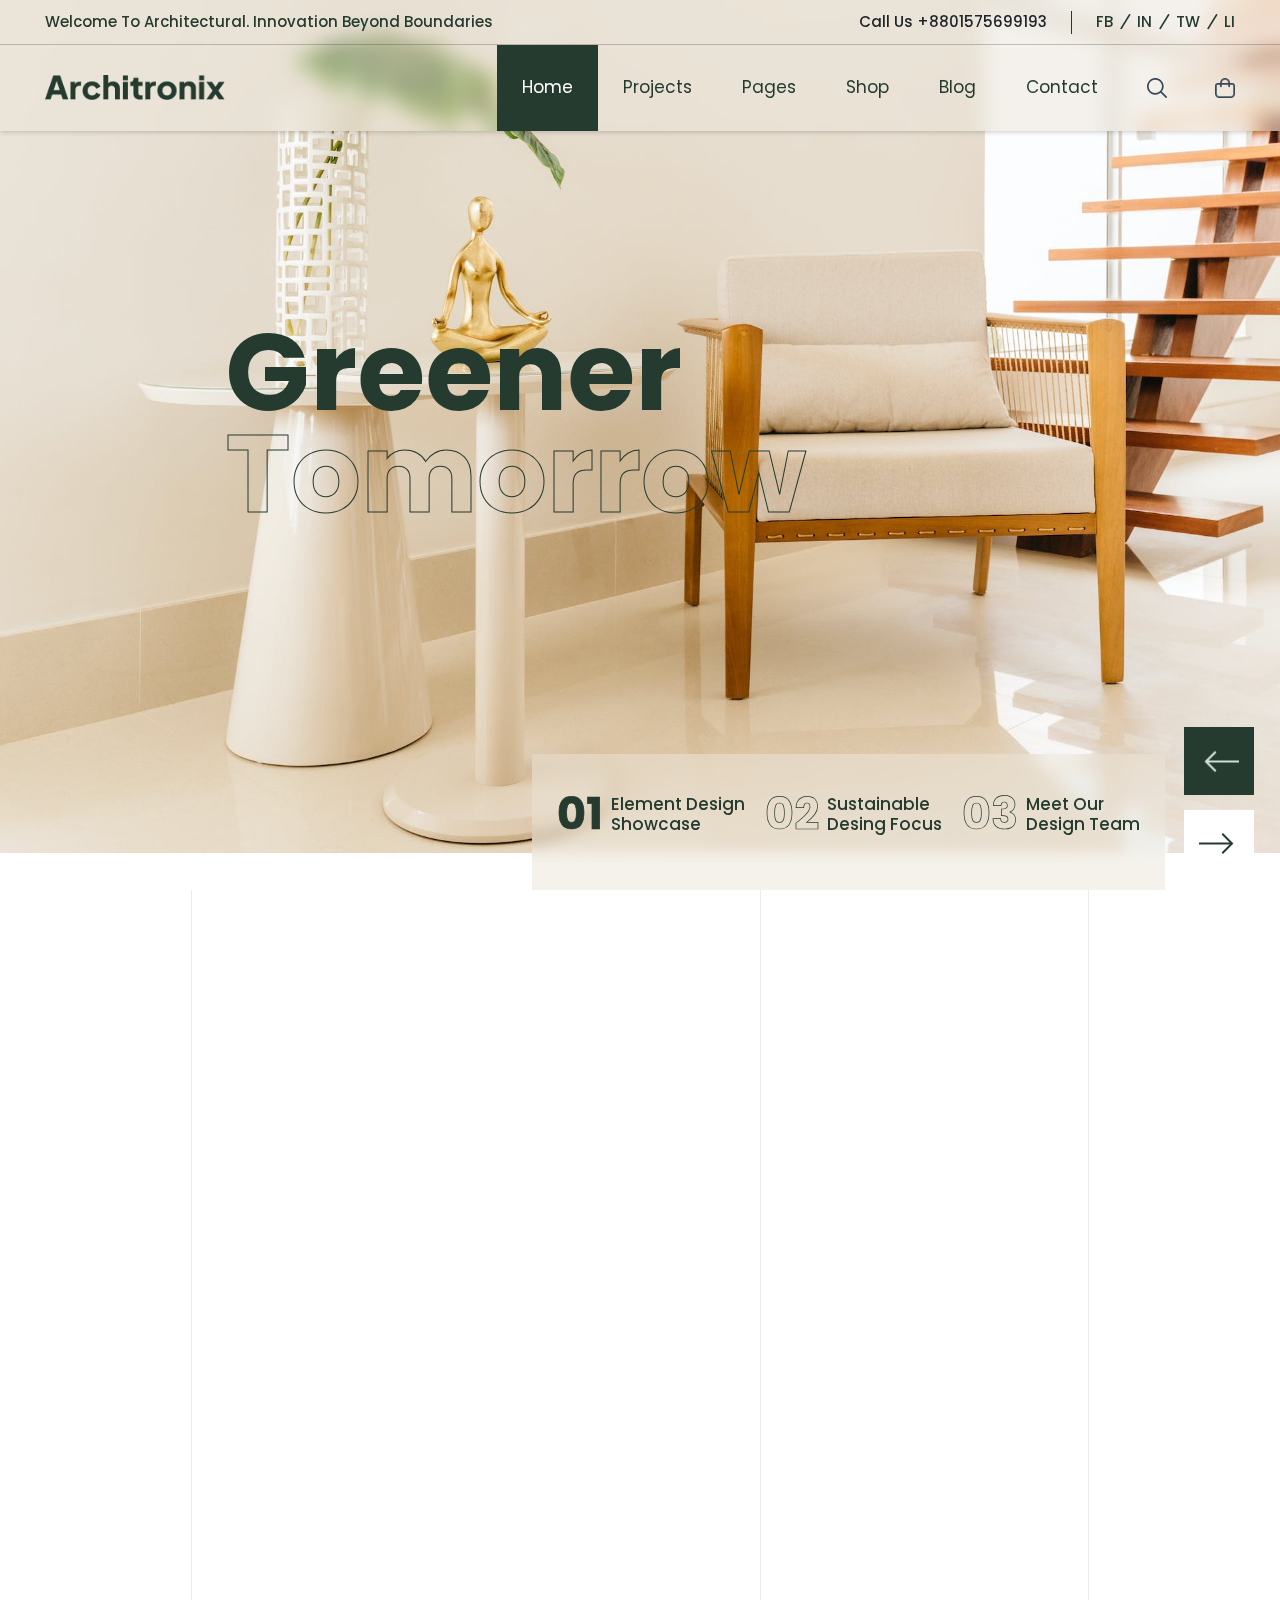
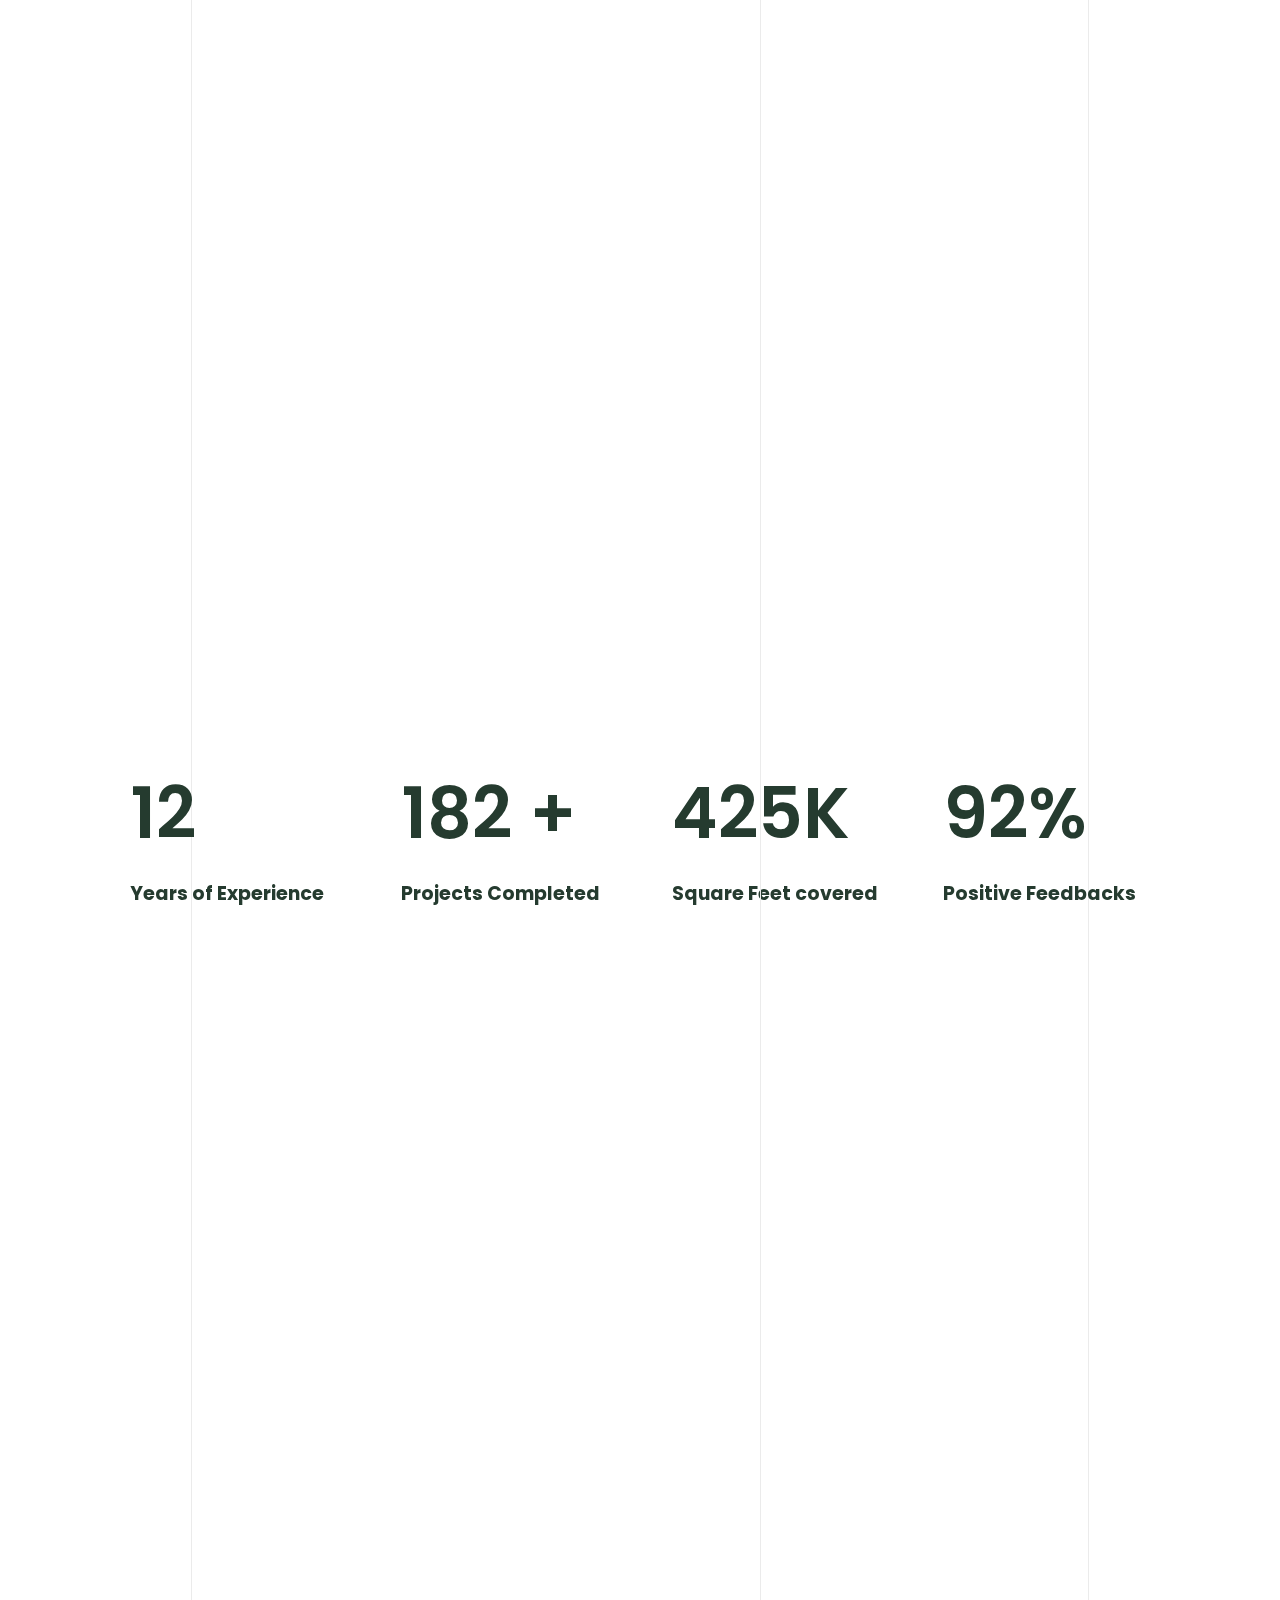
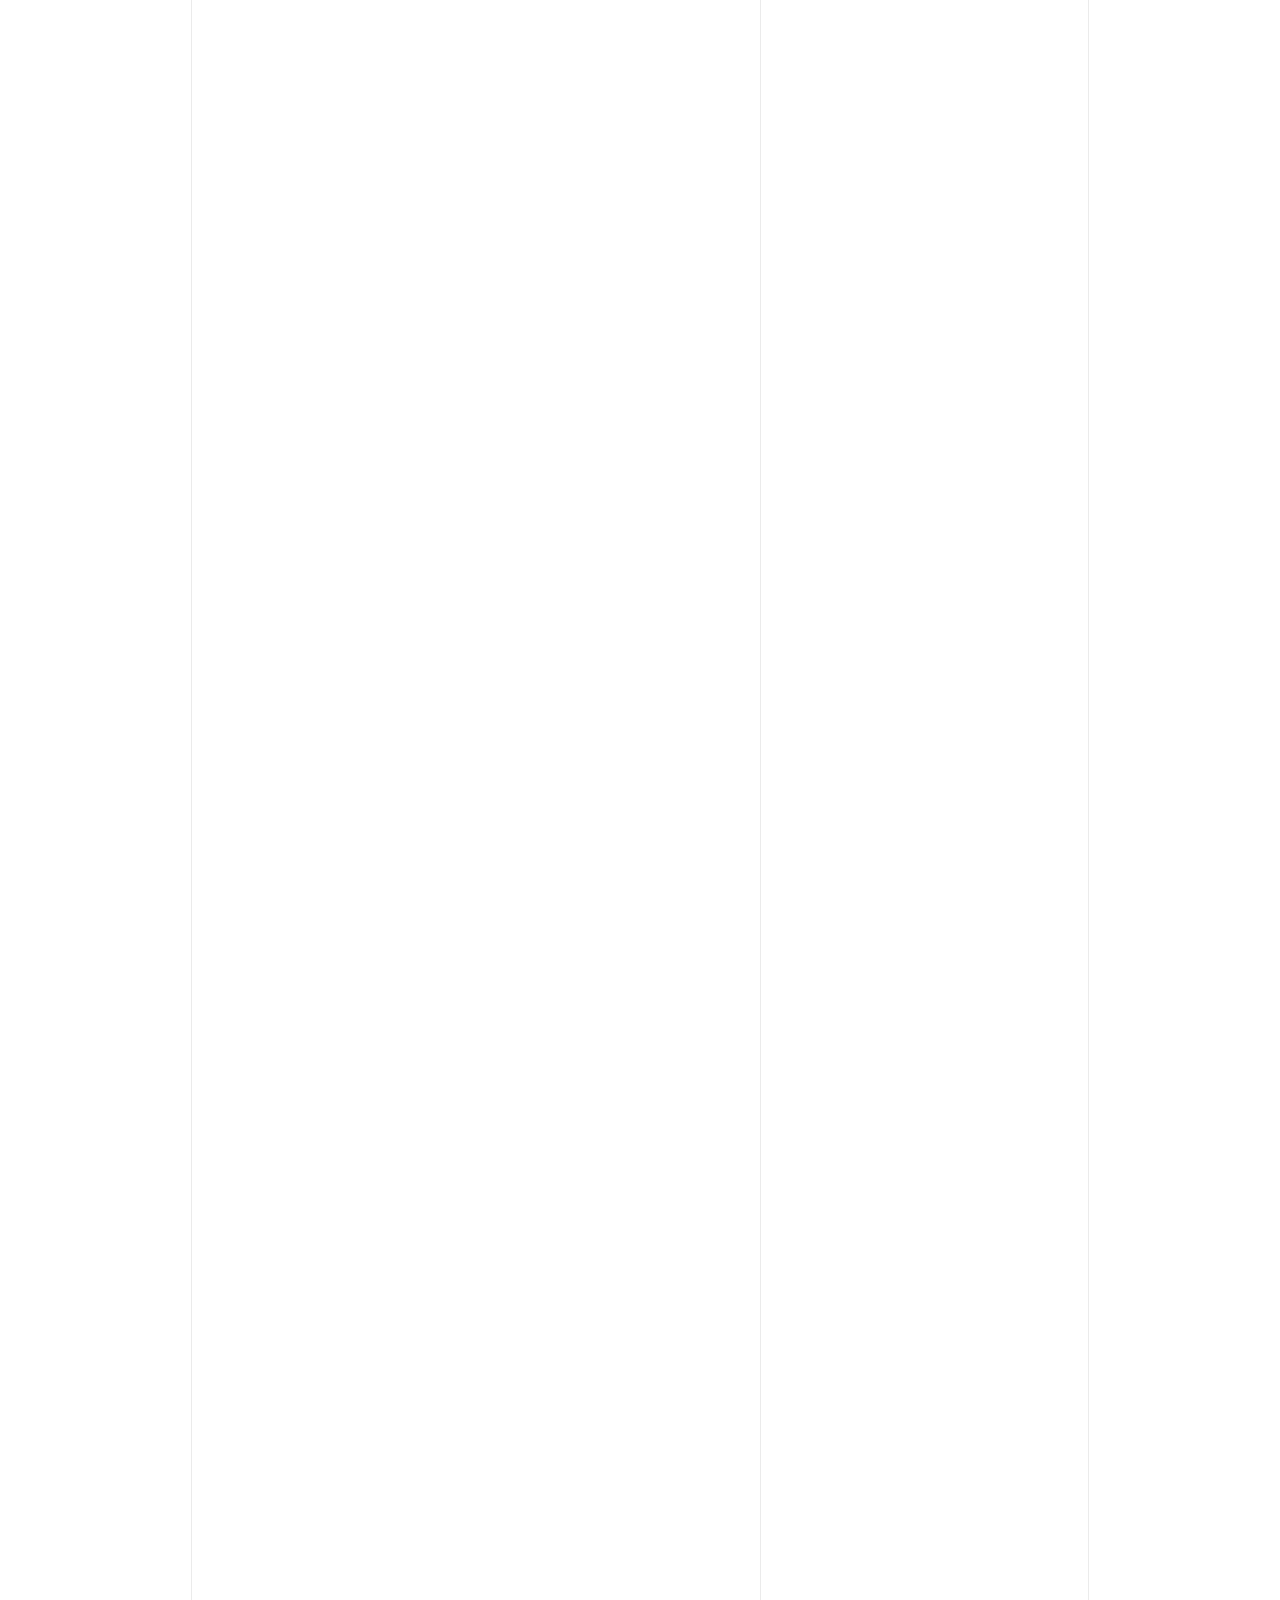
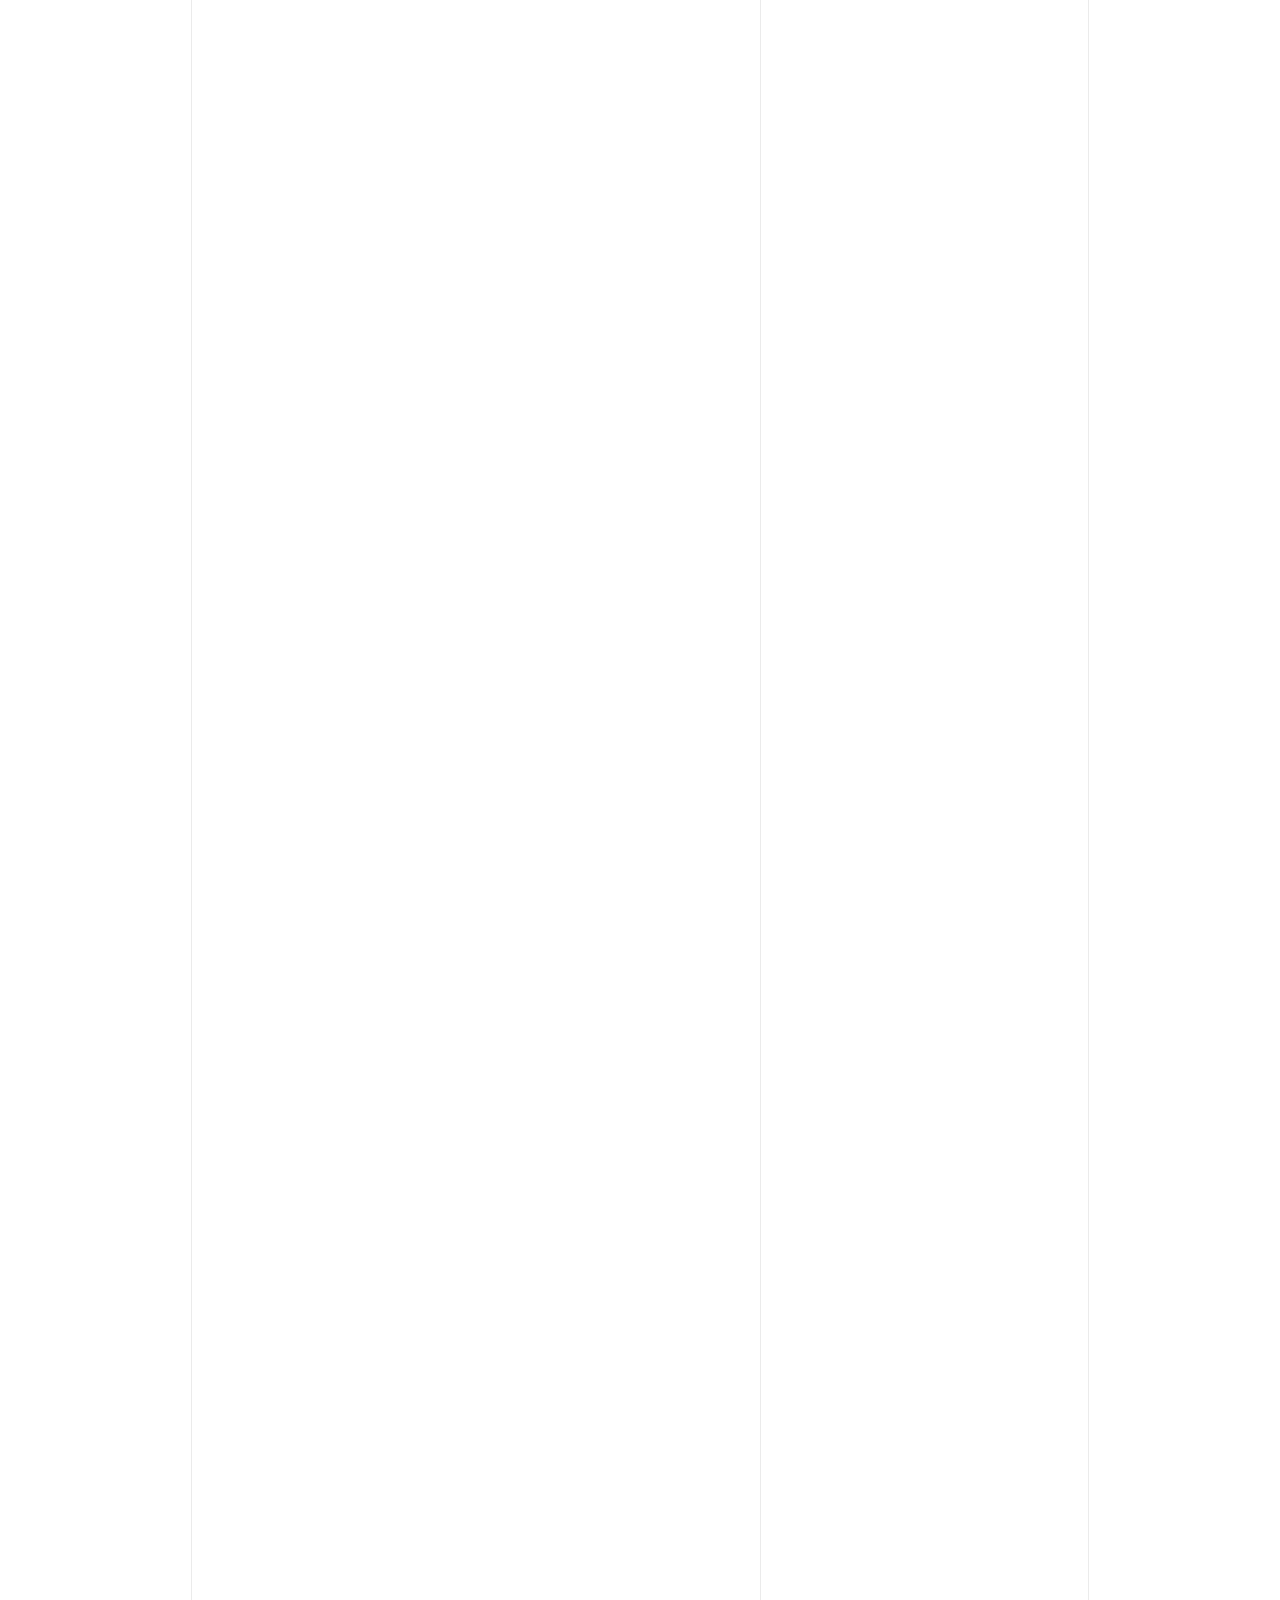
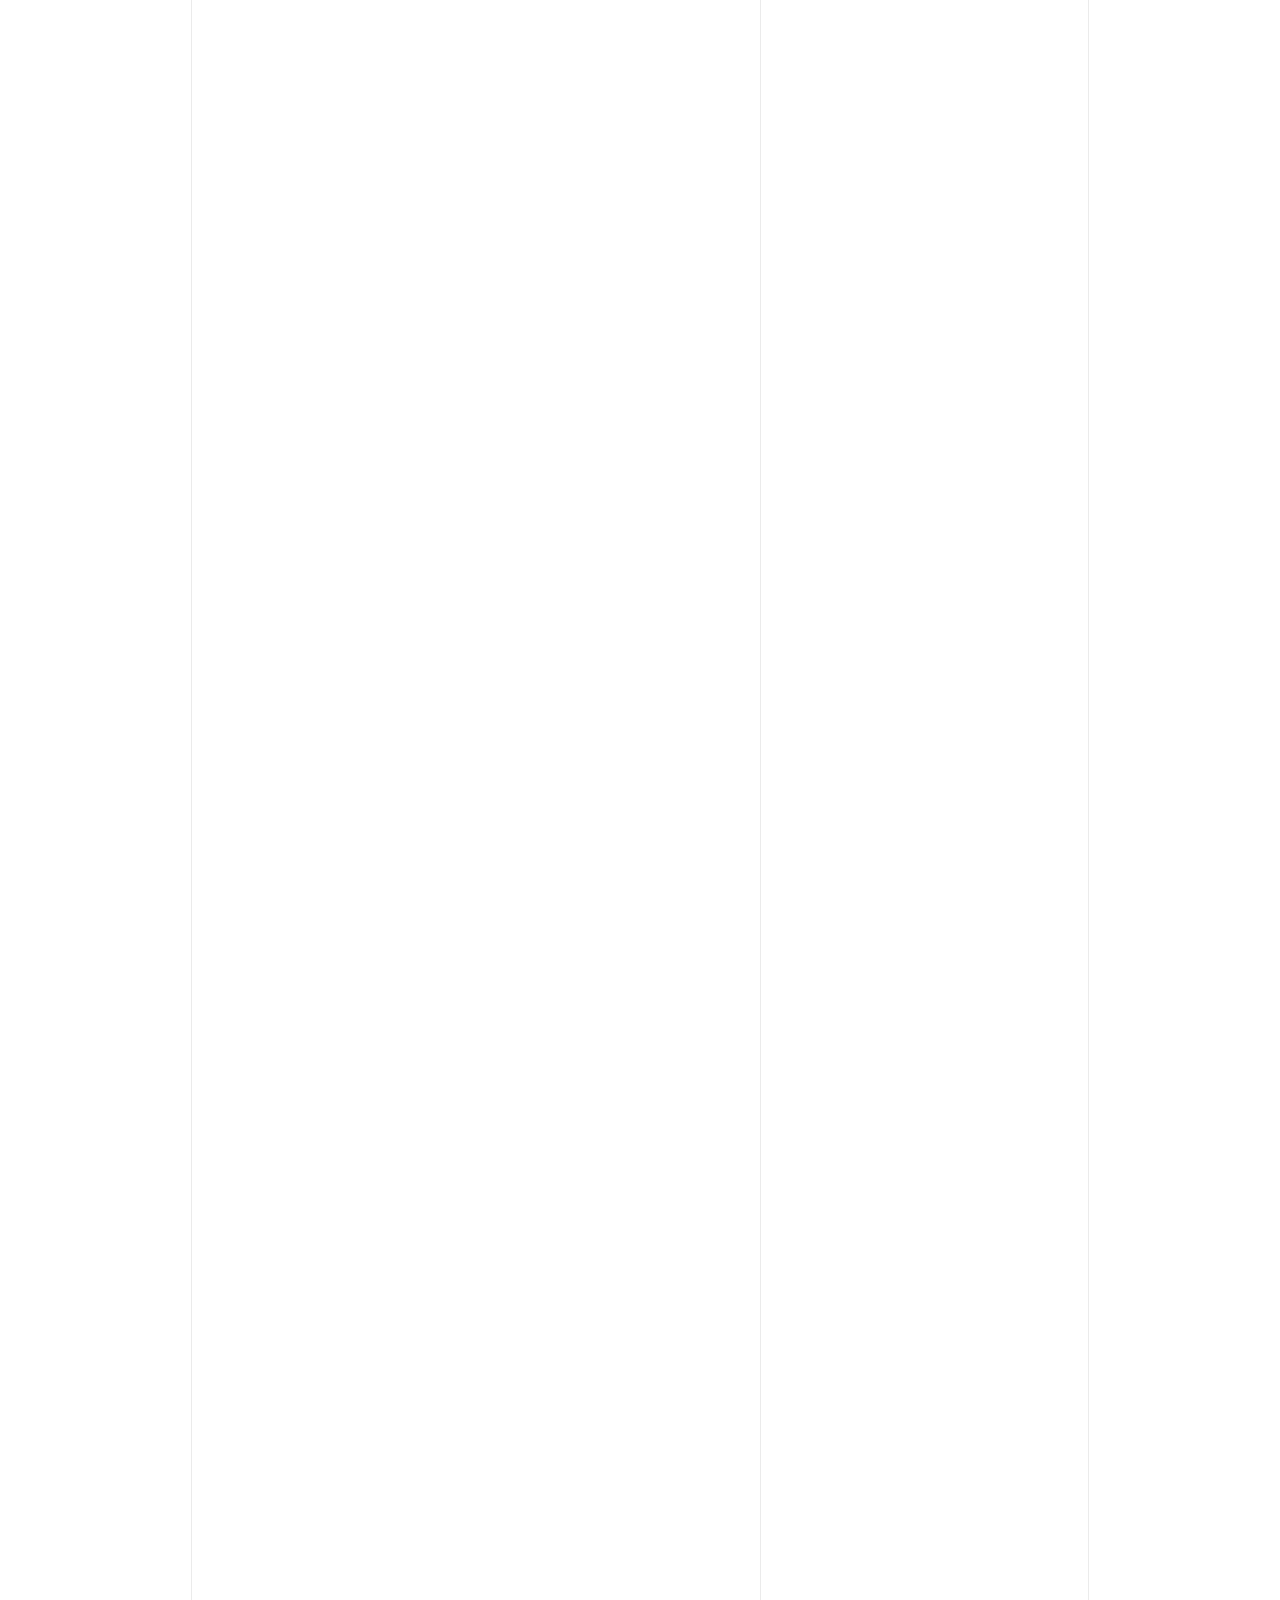
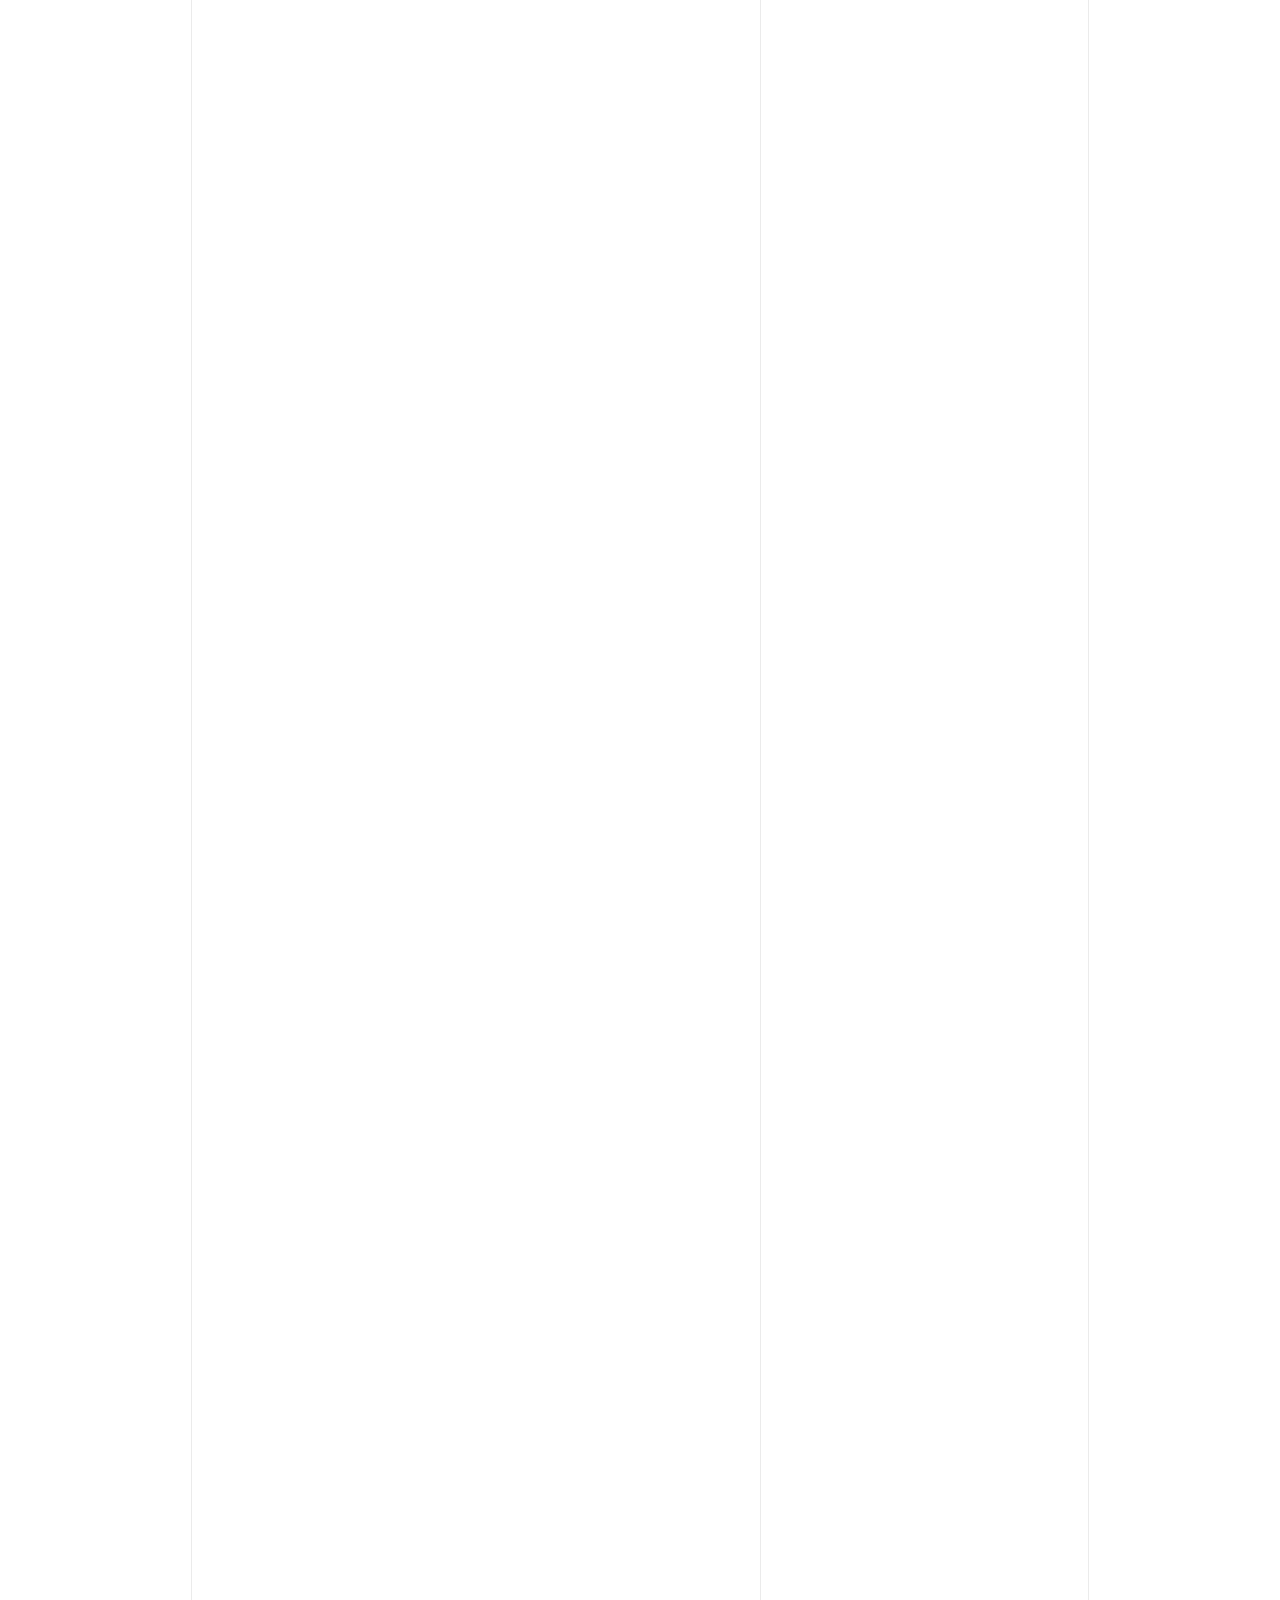
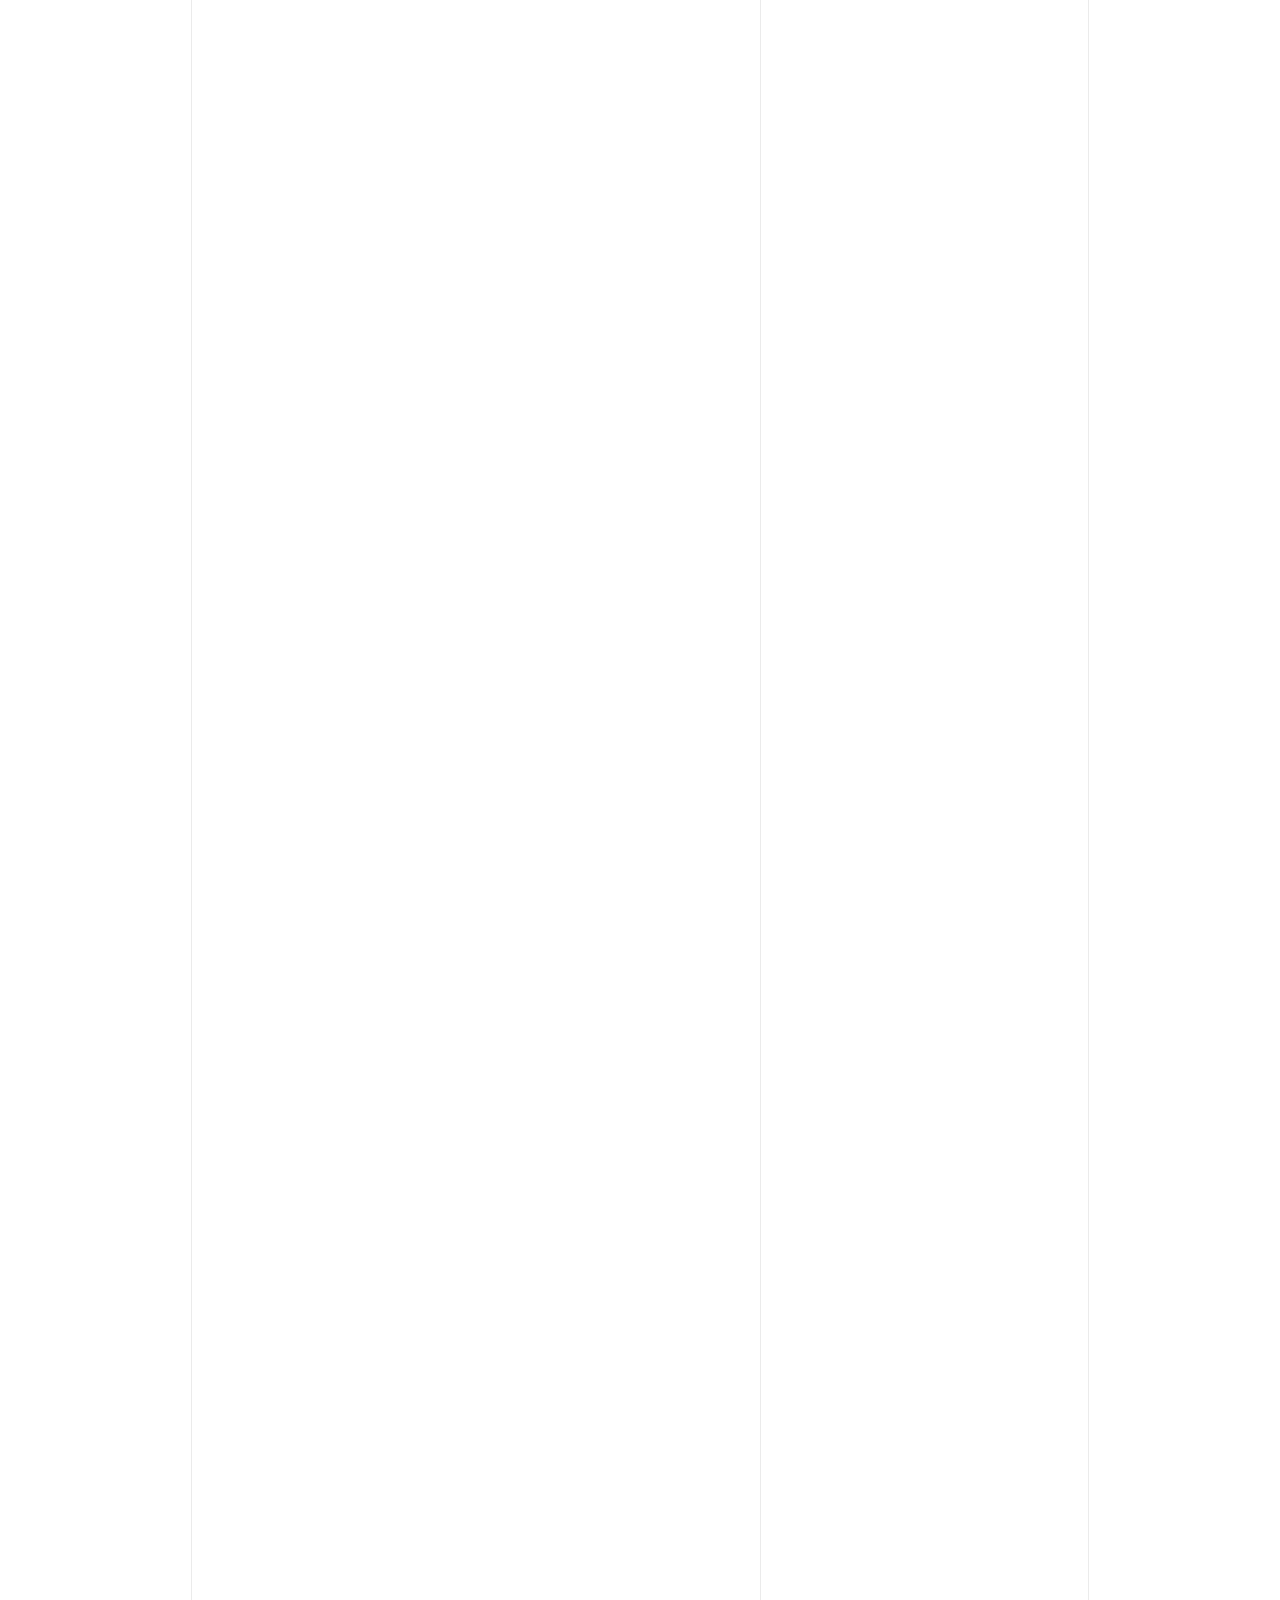
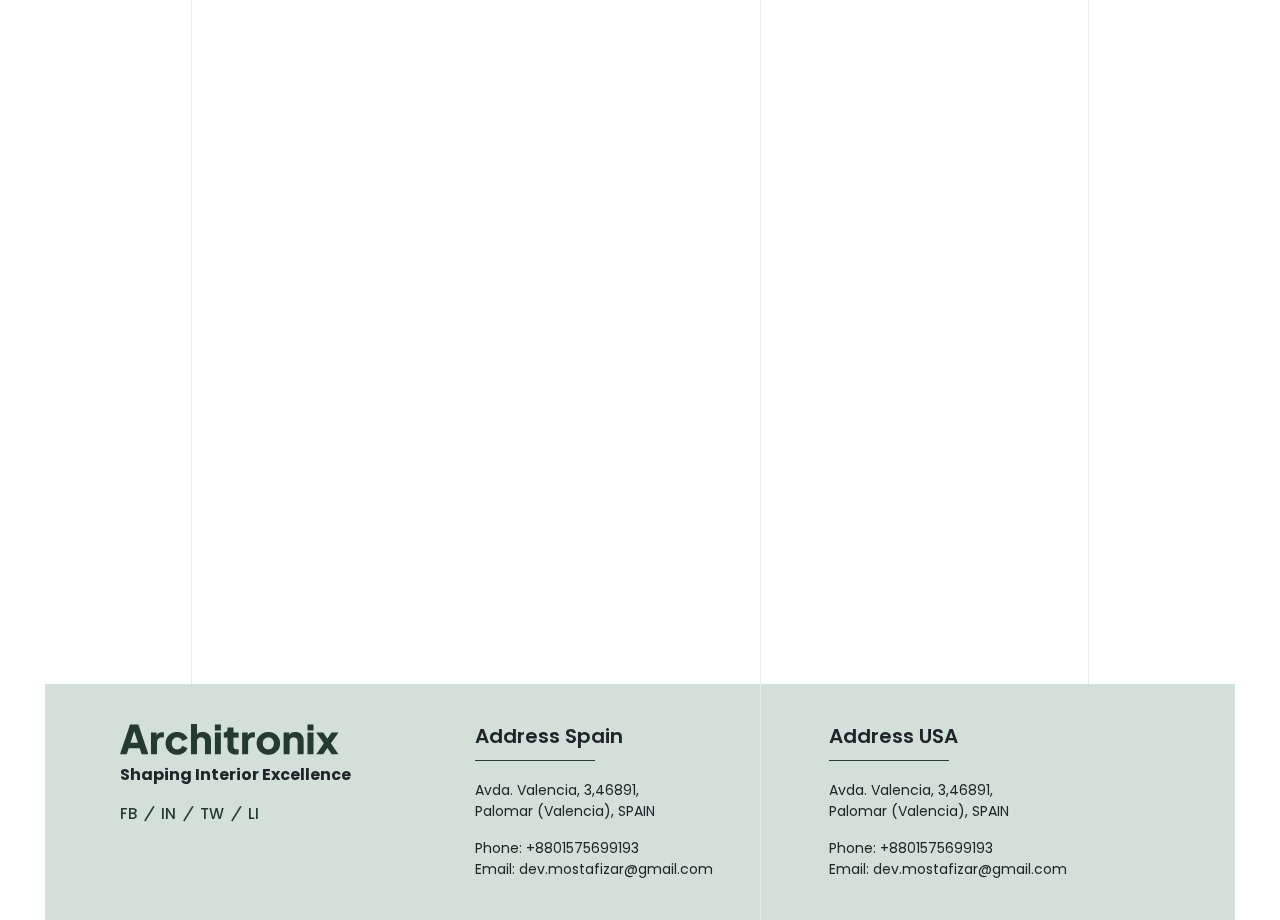
==== commit 456320c2: "bug fix 1" ====
--- a/index.html
+++ b/index.html
@@ -244,7 +244,7 @@
         <div class="about__counter">
           <div class="row">
             <div class="col-lg-3 col-6 mb-5 mb-lg-0">
-              <div>
+              <div class="about__counter_box">
                 <h1 class="about__counter_number">12</h1>
                 <img
                   src="/assets/img/about/Line 52.png"
@@ -255,7 +255,7 @@
               </div>
             </div>
             <div class="col-lg-3 col-6 mb-5 mb-lg-0">
-              <div>
+              <div class="about__counter_box">
                 <h1 class="about__counter_number">182 +</h1>
                 <img
                   src="/assets/img/about/Line 52.png"
@@ -266,7 +266,7 @@
               </div>
             </div>
             <div class="col-lg-3 col-6 ">
-              <div>
+              <div class="about__counter_box">
                 <h1 class="about__counter_number">425K</h1>
                 <img
                   src="/assets/img/about/Line 52.png"
@@ -277,7 +277,7 @@
               </div>
             </div>
             <div class="col-lg-3 col-6 ">
-              <div>
+              <div class="about__counter_box">
                 <h1 class="about__counter_number">92%</h1>
                 <img
                   src="/assets/img/about/Line 52.png"
--- a/assets/css/main.css
+++ b/assets/css/main.css
@@ -1 +1 @@
-@import"https://fonts.googleapis.com/css2?family=Barlow:wght@100;200;300;400;500;600;700;800;900&display=swap";@import"https://fonts.googleapis.com/css2?family=Poppins:wght@100;200;300;400;500;600;700;800;900&display=swap";:root{--white: #ffffff;--dipwhite: #d2e0d9;--gray: #ebebeb;--dipGray: #dcdcdc;--pra: #253b2f;--subtitle: #121212;--base: #c9f31d;--hover: #c2ec1d9e;--bg1: #e9f0ff;--ftext: #818181;--footer: #181818;--cusborder: rgb(38, 37, 37);--border1: #414141;--ratting: #ffa311;--bgsection: #000d27;--success: #3fca90;--danger: #ed5050;--boxes1: rgba(26, 77, 190, 0.05);--cborder: #d9d9d9}body{width:100%;height:100vh;position:relative;overflow-x:hidden;font-family:"Poppins",sans-serif}ul{list-style:none;margin:0;padding:0}a{text-decoration:none;color:#253b2f}.body_line{position:relative}.body_line::after{content:"";position:absolute;top:0;left:14.9%;width:1px;height:100%;background-color:var(--gray);z-index:-1}@media(max-width: 1200px){.body_line::after{display:none}}.body_line::before{content:"";position:absolute;top:0;right:14.9%;width:1px;height:100%;background-color:var(--gray);z-index:-1}@media(max-width: 1200px){.body_line::before{display:none}}.body_line_one{position:absolute;top:0;right:519px;width:1px;height:100%;background-color:var(--gray)}@media(max-width: 1200px){.body_line_one{display:none}}.mt_52{margin-top:54px}.mt_54{margin-top:58px}.px_45{padding:0 45px}.outlline_text{-webkit-text-stroke-width:.5px;-webkit-text-stroke-color:var(--gray);font-weight:bold;color:rgba(0,0,0,0)}.outlline_text_blue{-webkit-text-stroke-width:.7px;-webkit-text-stroke-color:var(--pra);font-weight:bold;color:rgba(0,0,0,0)}.container-fluid{padding:0 45px}@media(max-width: 768px){.container-fluid{padding:0 15px}}.slick-dots{left:13% !important;bottom:-19px;text-align:start !important;max-width:80%}@media(max-width: 1400px){.slick-dots{max-width:70%}}@media(max-width: 1200px){.slick-dots{max-width:60%}}.slick-dots li{width:auto !important;height:0 !important;margin:0 !important}.slick-dots .common__dots{width:150px;height:1px;background-color:var(--dipGray)}@media(max-width: 1400px){.slick-dots .common__dots{width:120px}}@media(max-width: 1200px){.slick-dots .common__dots{width:100px}}.slick-dots .slick-active .common__dots{background-color:var(--pra);padding:2px 0;margin-top:-2px}.common__nav{position:absolute;z-index:100;border:none;background:rgba(0,0,0,0);background-size:contain;background-position:right;background-repeat:no-repeat;width:50px;height:20px}@media(max-width: 576px){.common__nav{width:40px;height:15px}}.prev-arrow{left:81%;top:100%;background-image:url("/assets/img/icon/Group 35.svg");transform:rotate(180deg)}@media(max-width: 1200px){.prev-arrow{left:81%}}@media(max-width: 991px){.prev-arrow{left:78%}}@media(max-width: 768px){.prev-arrow{left:74%}}@media(max-width: 576px){.prev-arrow{left:70%}}.next-arrow{right:13%;top:100%;background-image:url("/assets/img/icon/Group 35.svg")}@media(max-width: 1200px){.next-arrow{right:10%}}.title{position:relative;margin-bottom:380px}@media(max-width: 768px){.title{margin-bottom:280px}}.title h1{font-size:220px;font-weight:bold;-webkit-text-stroke-width:2px;-webkit-text-stroke-color:var(--gray);color:rgba(0,0,0,0)}@media(max-width: 1400px){.title h1{font-size:170px}}@media(max-width: 1200px){.title h1{font-size:150px}}@media(max-width: 991px){.title h1{font-size:100px}}@media(max-width: 768px){.title h1{font-size:80px}}@media(max-width: 576px){.title h1{font-size:50px}}.title__wapper{position:absolute;top:120px;left:180px;width:90%;max-width:1062px}@media(max-width: 1400px){.title__wapper{top:100px;left:130px}}@media(max-width: 1200px){.title__wapper{left:100px}}@media(max-width: 991px){.title__wapper{top:60px;left:70px}}@media(max-width: 768px){.title__wapper{top:50px;left:50px}}@media(max-width: 576px){.title__wapper{top:30px;left:30px}}.title__wapper h2{max-width:900px;font-size:100px;color:var(--pra);font-weight:700;margin-bottom:25px;margin-left:25px}@media(max-width: 1400px){.title__wapper h2{font-size:80px}}@media(max-width: 1200px){.title__wapper h2{font-size:60px}}@media(max-width: 991px){.title__wapper h2{font-size:50px}}@media(max-width: 768px){.title__wapper h2{margin-bottom:15px;font-size:40px}}@media(max-width: 576px){.title__wapper h2{font-size:30px}}.title__wapper h3{font-size:30px;color:var(--pra);font-weight:500;max-width:700px;line-height:160%;margin-top:25px;margin-left:25px}@media(max-width: 991px){.title__wapper h3{font-size:25px}}@media(max-width: 768px){.title__wapper h3{font-size:20px;margin-top:20px}}@media(max-width: 576px){.title__wapper h3{font-size:18px}}.title__wapper .title__bottom{display:flex;align-items:center;justify-content:space-between}@media(max-width: 1400px){.title__wapper .title__bottom{flex-direction:column;align-items:self-start}}.title__wapper .common_btn{border:2px solid var(--pra);color:var(--pra);font-weight:600;font-size:17px;margin-left:25px}.title__line{position:absolute;height:100%;width:1px;background-color:var(--pra)}.title__line_two{max-width:300px;width:100%;height:.5px;background-color:var(--pra);margin-left:25px}@media(max-width: 768px){.title__line_two{max-width:200px}}@media(max-width: 576px){.title__line_two{max-width:150px}}.common_btn{outline:none;display:flex;align-items:center;justify-content:center;gap:15px;padding:12px 32px;font-size:17px;font-weight:500;background-color:rgba(0,0,0,0);border:1.6px solid var(--white);color:var(--white);transition:all 1s}.common_btn img{height:15px;object-fit:contain;transition:all 1s}.common_btn:hover img{transform:translateX(10px)}.header{position:fixed;top:0;left:0;z-index:1000;width:100%}.header__wapper{position:relative;background-color:rgba(235,229,218,.5);box-shadow:0px 1px 5px 0px rgba(0,0,0,.2);backdrop-filter:blur(10px)}.header hr{margin:0}.header__top{padding:10px 45px}.header__top .left_side a{text-transform:capitalize;font-size:15px;font-weight:500}.header__top .right_side .number{font-weight:500;font-size:15px}.header__top .right_side .line{width:1.3px;height:23px;background:#253b2f}.header__top .right_side li{font-size:15px;font-weight:500}.header__top .right_side .divided{color:#253b2f;transform:rotate(18deg)}@media(max-width: 768px){.header__bottom{padding:17px 20px}}.header__bottom .logo img{max-width:180px;object-fit:contain}@media(max-width: 768px){.header__bottom .icons{margin-left:15px}}.header__bottom .icons img{max-width:20px}@media(max-width: 768px){.header__bottom_right{position:absolute;left:-100%;transition:all .5s;top:100%;max-width:300px;width:100%;height:100vh;background-color:rgba(235,229,218,.9);box-shadow:0px 1px 5px 0px rgba(0,0,0,.2);backdrop-filter:blur(10px)}}.header__bottom .active_menu{left:0}.header__bottom .menu_icon{display:none;cursor:pointer}@media(max-width: 768px){.header__bottom .menu_icon{display:block}}.header__bottom .menu_icon img{width:40px}.header__navbar a{padding:30px 25px;display:inline-block;color:#253b2f;font-size:17px}@media(max-width: 1200px){.header__navbar a{padding:25px 20px}}@media(max-width: 1200px){.header__navbar a{padding:18px 15px;font-size:15px}}@media(max-width: 991px){.header__navbar a{padding:12px 12px;font-size:15px}}@media(max-width: 768px){.header__navbar a{display:block}}.header__navbar .active{background-color:#253b2f;color:#fff}.banner{position:relative}.banner__slides .item{position:relative}.banner__slides .item img{width:100%;object-fit:cover;min-height:600px;max-height:100vh}.banner__slides .item_content{position:absolute;top:50%;transform:translateY(-50%);left:225px;padding:100px 0}@media(max-width: 1200px){.banner__slides .item_content{left:20%}}@media(max-width: 991px){.banner__slides .item_content{left:10%}}@media(max-width: 576px){.banner__slides .item_content{left:5%}}.banner__slides .item_content h1{font-size:150px;font-weight:700;color:var(--pra);line-height:93%}@media(max-width: 1400px){.banner__slides .item_content h1{font-size:110px}}@media(max-width: 1200px){.banner__slides .item_content h1{font-size:90px}}@media(max-width: 991px){.banner__slides .item_content h1{font-size:80px}}@media(max-width: 768px){.banner__slides .item_content h1{font-size:70px}}@media(max-width: 576px){.banner__slides .item_content h1{font-size:60px}}.banner__slides .item_content h1 .outlline_text{-webkit-text-stroke-width:1px;-webkit-text-stroke-color:var(--pra);color:rgba(0,0,0,0)}.banner__footer{background-color:rgba(235,229,218,.5);backdrop-filter:blur(7px);position:absolute;right:6%;bottom:0;display:flex;align-items:start;gap:20px;padding:40px 25px}@media(max-width: 1400px){.banner__footer{right:9%}}@media(max-width: 1200px){.banner__footer{padding:30px 20px}}@media(max-width: 768px){.banner__footer{padding:25px 15px}}@media(max-width: 576px){.banner__footer{padding:22px 12px;right:17%}}.banner__footer .outlline_text_blue{font-size:44px;line-height:40px}@media(max-width: 1200px){.banner__footer .outlline_text_blue{font-size:40px;line-height:38px}}@media(max-width: 768px){.banner__footer .outlline_text_blue{font-size:35px;line-height:30px}}@media(max-width: 768px){.banner__footer .outlline_text_blue{font-size:30px;line-height:27px}}.banner__footer .bannerName{color:var(--pra);font-size:17px;line-height:20px;font-weight:500}@media(max-width: 768px){.banner__footer .bannerName{font-size:15px}}@media(max-width: 768px){.banner__footer .bannerName{display:none}.banner__footer .active__banner_name{display:block}}.banner__footer .active__banner_id{color:var(--pra)}.banner .banner__nav{position:absolute;right:2%;z-index:100;border:none;width:70px;height:68px}@media(max-width: 1200px){.banner .banner__nav{height:58px}}@media(max-width: 768px){.banner .banner__nav{right:0%}}.banner .banner_prev-arrow{top:81.7%;transform:rotate(180deg);background-color:var(--pra);z-index:10}@media(max-width: 1200px){.banner .banner_prev-arrow{top:83%}}.banner .banner_prev-arrow::after{content:"";position:absolute;z-index:-1;left:50%;top:50%;transform:translate(-50%, -50%);background-image:url("/assets/img/icon/Group 47.png");background-repeat:no-repeat;width:40px;height:23px}.banner .banner_next-arrow{top:91%;background-color:var(--white)}@media(max-width: 1200px){.banner .banner_next-arrow{top:92%}}.banner .banner_next-arrow::after{content:"";position:absolute;z-index:-1;left:50%;top:50%;transform:translate(-50%, -50%);background-image:url("/assets/img/icon/Group 35.svg");background-repeat:no-repeat;width:40px;height:23px}.about{padding-top:208px}@media(max-width: 1200px){.about{padding-top:160px}.about .title{margin-bottom:230px}}@media(max-width: 991px){.about{padding-top:120px}}@media(max-width: 768px){.about{padding-top:80px}}@media(max-width: 576px){.about{padding-top:50px}}.about__wapper{background-image:url("/assets/img/about/Rectangle 14.png");background-size:cover;background-repeat:no-repeat;position:relative;padding:70px 100px}@media(max-width: 1400px){.about__wapper{padding:60px 80px}}@media(max-width: 1200px){.about__wapper{padding:50px 40px}}@media(max-width: 991px){.about__wapper{background-image:none;padding:0px}}.about__wapper .mask_img{position:absolute;top:50%;left:180px;transform:translateY(-50%);max-width:430px;z-index:1}@media(max-width: 1400px){.about__wapper .mask_img{left:130px}}@media(max-width: 1200px){.about__wapper .mask_img{max-width:400px;left:50px}}@media(max-width: 991px){.about__wapper .mask_img{position:static;top:0;transform:translateY(0%);max-width:700px}}.about__wapper .mask_img img{width:100%;height:100%;object-fit:contain}@media(max-width: 991px){.about__wapper .content{background-image:url("/assets/img/about/Rectangle 14.png");transform:translateY(-25px);padding:70px 30px}}.about__wapper .content__list{display:flex;align-items:self-start;gap:16px;margin-bottom:20px}@media(max-width: 576px){.about__wapper .content__list{flex-direction:column;gap:0}}.about__wapper .content__list_no{font-size:55px;font-weight:bold;width:120px;line-height:55px}@media(max-width: 991px){.about__wapper .content__list_no{font-size:40px;width:100px}}@media(max-width: 576px){.about__wapper .content__list_no{margin-bottom:0}}.about__wapper .content h3{color:var(--dipwhite);font-size:28px}@media(max-width: 991px){.about__wapper .content h3{font-size:25px}}.about__wapper .content p{color:var(--dipwhite);font-weight:300;font-size:15px}@media(max-width: 991px){.about__wapper .content p{font-size:14px}}.about__wapper .content_btn{color:var(--dipwhite);position:relative;display:inline-flex;align-items:center;gap:15px;transition:all .5s}.about__wapper .content_btn img{height:15px;transition:all .5s}.about__wapper .content_btn span{font-size:17px;font-weight:500;display:inline-block}.about__wapper .content_btn::after{content:"";position:absolute;left:0;bottom:-3px;width:100%;height:1px;background-color:var(--gray)}.about__wapper .content_btn:hover img{margin-left:5px}.about__counter{max-width:1060px;padding-top:120px;margin:auto}@media(max-width: 991px){.about__counter{padding-top:30px}}.about__counter_number{font-size:70px;font-weight:600;color:var(--pra);margin-bottom:0}@media(max-width: 576px){.about__counter_number{font-size:50px}}@media(max-width: 450px){.about__counter_number{font-size:35px}}.about__counter_img{max-width:120px;width:100%}.about__counter_content{display:block;color:var(--pra);font-size:19px}@media(max-width: 576px){.about__counter_content{font-size:16px}}.gallery__wapper{display:grid;grid-template-columns:repeat(6, 1fr)}@media(max-width: 991px){.gallery__wapper{grid-template-columns:repeat(3, 1fr)}}@media(max-width: 768px){.gallery__wapper{grid-template-columns:repeat(2, 1fr)}}@media(max-width: 576px){.gallery__wapper{grid-template-columns:1fr}}.gallery__wapper_card{position:relative;max-height:700px;height:100%;overflow:hidden}.gallery__wapper_card .card__no{position:absolute;top:15px;left:15px;font-size:45px}.gallery__wapper_card .card__info{position:absolute;bottom:0px;left:15px;width:100%;display:flex;align-items:center;justify-content:space-between}.gallery__wapper_card .card__info h3{color:var(--white);font-weight:600}.gallery__wapper_card .card__info p{color:var(--white);font-weight:300;line-height:22px;width:0;height:0;visibility:hidden;max-width:270px;backdrop-filter:blur(50px);padding:10px}.gallery__wapper_card img{width:100%;height:100%;max-height:700px;object-fit:cover}.gallery__wapper_card:nth-child(2){grid-column:2/4}@media(max-width: 768px){.gallery__wapper_card:nth-child(2){grid-column:auto}}.gallery__wapper_card:nth-child(2) .card__no{-webkit-text-stroke-color:var(--pra)}.gallery__wapper_card:nth-child(2) .card__info h3{color:var(--pra)}.gallery__wapper_card:nth-child(2) .card__info p{width:auto;height:auto;visibility:visible}.services__wapper_item h1{font-size:70px;margin-bottom:0;line-height:65px}.services__wapper_item .service__name{margin-top:0;color:var(--pra);font-size:25px;font-weight:500}.services__wapper_item p{font-size:15px;font-weight:300}.services .slick-slide{margin:0 10px}.team__wapper{max-width:1064px;margin:auto;position:relative}@media(max-width: 1200px){.team__wapper{width:100%}}.team__wapper .team__card{max-width:340px}@media(max-width: 991px){.team__wapper .team__card{max-width:320px;margin:auto}}.team__wapper .team__card img{width:100%}.team__wapper .team__card_3,.team__wapper .team__card_1{position:absolute;top:150px}@media(max-width: 1400px){.team__wapper .team__card_3,.team__wapper .team__card_1{position:static}}.team__wapper .team__card_1{top:80px}.team__wapper .team__card_footer{transform:translateY(-30px);max-width:270px;width:100%;background-color:var(--dipGray);overflow:hidden}.team__wapper .team__card_footer .card__footer_content{padding:20px 20px}.team__wapper .team__card_footer .card__footer_content h5{margin-bottom:4px;font-weight:600;color:var(--pra)}.team__wapper .team__card_footer .card__footer_content p{font-size:14px;color:var(--pra);margin-bottom:0}.team__wapper .team__card_footer .img__1{position:absolute;bottom:9px;max-height:1px}.team__wapper .team__card_footer .img__2{position:absolute;top:9px;max-height:1px}.team__wapper .team__card_footer .img__3{position:absolute;right:9px;height:100%;width:1px;bottom:0}.team__wapper .team__card_footer .img__4{position:absolute;left:9px;width:.5px;height:100%;bottom:0}.video{margin-top:135px}@media(max-width: 1400px){.video{margin-top:0}}@media(max-width: 1200px){.video .title{margin-bottom:230px}}.video__wapper{position:relative}.video__wapper_content{background-image:url("/assets/img/video/Rectangle 75.png");background-repeat:no-repeat;background-size:cover;padding:104px 0 104px 180px;color:var(--white)}@media(max-width: 1400px){.video__wapper_content{padding:90px 0 90px 100px}}@media(max-width: 1200px){.video__wapper_content{padding:70px 0px 70px 60px}}@media(max-width: 768px){.video__wapper_content{padding:70px 40px}}@media(max-width: 576px){.video__wapper_content{padding:50px 10px}}.video__wapper_content h5{font-size:32px}@media(max-width: 1200px){.video__wapper_content h5{font-size:28px}}@media(max-width: 768px){.video__wapper_content h5{font-size:25px}}.video__wapper_content small{font-size:16px;font-weight:300;display:block;max-width:500px;margin-top:32px;margin-bottom:48px}@media(max-width: 991px){.video__wapper_content small{margin-bottom:38px;font-size:15px}}.video__wapper_content .list li{display:flex;align-items:center;gap:20px;margin-bottom:25px}@media(max-width: 991px){.video__wapper_content .list li{margin-bottom:20px}}.video__wapper_content .list span{font-size:22px;font-weight:500}@media(max-width: 991px){.video__wapper_content .list span{font-size:20px}}@media(max-width: 768px){.video__wapper_content .list span{font-size:18px}}@media(max-width: 768px){.video__wapper_content .list img{width:22px}}.video__wapper_video{position:absolute;right:12%;top:15%}@media(max-width: 1400px){.video__wapper_video{right:8%}}@media(max-width: 1200px){.video__wapper_video{right:0%}}@media(max-width: 991px){.video__wapper_video{position:static}}.video__wapper_video img{width:450px}@media(max-width: 1200px){.video__wapper_video img{width:400px;display:flex;margin:auto}}@media(max-width: 991px){.video__wapper_video img{transform:translateY(30px);max-width:600px;width:100%}}.projects__wapper{position:relative}.projects__wapper .projects__slider{max-width:1245px;margin-left:auto;position:static !important}.projects__wapper_item{position:relative;overflow-x:auto}.projects__wapper_item .project__img{width:100%;height:100%;min-height:400px;object-fit:cover}.projects__wapper_info{width:800px;position:absolute;bottom:30px;right:15px;color:var(--white);display:flex;align-items:center;justify-content:space-between;gap:20px;z-index:10}.projects__wapper_info p{margin-bottom:3px;font-size:18px;font-weight:500}.projects__wapper_info small{font-weight:200;display:inline-block}.projects__wapper_content{position:absolute;bottom:-120px;left:0;padding:80px 40px;background-color:var(--pra);max-width:500px;width:100%;z-index:10}@media(max-width: 1200px){.projects__wapper_content{position:static;margin:auto;transform:translateY(-50px);padding:60px 30px}}@media(max-width: 768px){.projects__wapper_content{max-width:450px;padding:50px 30px}}.projects__wapper_content h2{font-size:50px;color:var(--dipwhite);font-weight:600}@media(max-width: 1200px){.projects__wapper_content h2{font-size:40px}}@media(max-width: 768px){.projects__wapper_content h2{font-size:35px}}.projects__wapper_content p{color:var(--dipwhite);font-weight:300;font-size:15px;margin-top:35px;margin-bottom:0}@media(max-width: 768px){.projects__wapper_content p{margin-top:28px}}.projects .common__nav{position:absolute;z-index:100;border:none;width:70px;height:55px;top:108.7%}@media(max-width: 1200px){.projects .common__nav{top:95%}}.projects .prev-arrow{left:38%;transform:rotate(180deg);background-color:var(--pra);z-index:10}@media(max-width: 1400px){.projects .prev-arrow{left:44%}}@media(max-width: 1200px){.projects .prev-arrow{left:35%}}@media(max-width: 768px){.projects .prev-arrow{left:27%}}@media(max-width: 576px){.projects .prev-arrow{left:23%}}@media(max-width: 450px){.projects .prev-arrow{left:8%}}.projects .prev-arrow::after{content:"";position:absolute;z-index:-1;left:50%;top:50%;transform:translate(-50%, -50%);background-image:url("./assets/img/icon/Group 47.png");background-repeat:no-repeat;width:40px;height:23px}.projects .next-arrow{right:40%;width:200px;padding:0 23px;background-color:var(--pra);color:var(--white);font-size:17px;display:flex;align-items:center;justify-content:space-between}@media(max-width: 1400px){.projects .next-arrow{right:32%}}@media(max-width: 1200px){.projects .next-arrow{right:35%}}@media(max-width: 991px){.projects .next-arrow{right:30%}}@media(max-width: 768px){.projects .next-arrow{right:25%}}@media(max-width: 576px){.projects .next-arrow{right:20%;padding:20px}}@media(max-width: 450px){.projects .next-arrow{right:8%}}.projects .next-arrow::after{content:"";position:absolute;z-index:-1;right:8%;top:50%;transform:translate(0%, -50%);background-image:url("/assets/img/icon/Group 47.png");background-repeat:no-repeat;width:40px;height:20px}.testimonial{margin-top:180px}@media(max-width: 1200px){.testimonial{margin-top:50px}.testimonial .title{margin-bottom:230px}}@media(max-width: 1200px){.testimonial .title{margin-bottom:200px}}.testimonial__wapper_item{display:flex;gap:15px}.testimonial__wapper_item img{width:80px}@media(max-width: 991px){.testimonial__wapper_item img{width:60px}}.testimonial__wapper_item .review{margin-top:50px}@media(max-width: 991px){.testimonial__wapper_item .review{margin-top:30px}}.testimonial__wapper_item .review .line{width:1px;background-color:var(--pra)}@media(max-width: 576px){.shop__wapper_item{max-width:320px;margin:auto}}.shop__wapper_item .thumbnail__img_box{position:relative}.shop__wapper_item .thumbnail__img_box .thumbnail__img{width:100%}.shop__wapper_item .thumbnail__img_box .add__to_cart{position:absolute;top:50%;left:50%;transform:translate(-50%, -50%);width:0%;height:0%;opacity:0;background-color:rgba(0,0,0,.3);display:flex;align-items:center;justify-content:center;transition:all .5s}.shop__wapper_item .thumbnail__img_box .add__to_cart img{cursor:pointer}.shop__wapper_item .content p{font-size:18px;font-weight:500;margin-bottom:4px}.shop__wapper_item .content h6{font-weight:300;font-size:18px}.shop__wapper_item .content .star{margin-top:6px}.shop__wapper_item:hover .add__to_cart{opacity:1;width:100%;height:100%}.shop__wapper .slick-slide{margin:0 10px}@media(max-width: 1200px){.blogs .title{margin-bottom:280px}}.blogs__wapper{max-width:1064px;margin:auto}.blogs__wapper .blog img{width:100%}.blogs__wapper .blog__footer_author{font-size:13px;color:var(--gary);margin-top:24px}.blogs__wapper .blog__footer_heading{font-size:18px;margin-top:8px;transition:all .5s}.blogs__wapper .blog:hover .blog__footer_heading{text-decoration:underline}.blogs__wapper .slick-slide{margin:0 10px}.subscribe{margin-top:140px}.subscribe__wapper{max-width:1064px;margin:auto;background-image:url("/assets/img/Rectangle 32.png");background-size:cover;background-position:bottom;padding:50px 80px;display:flex;justify-content:space-between;align-items:end}@media(max-width: 576px){.subscribe__wapper{padding:50px 60px;flex-direction:column;align-items:start;gap:30px}}.subscribe__wapper h1{color:var(--white);font-size:100px;font-weight:600}@media(max-width: 1200px){.subscribe__wapper h1{font-size:80px}}@media(max-width: 768px){.subscribe__wapper h1{font-size:60px}}@media(max-width: 768px){.subscribe__wapper h1{font-size:40px}}.subscribe__wapper button{background-color:var(--white);color:var(--pra)}.footer{margin-top:110px}.footer__wapper{background-image:url("/assets/img/Rectangle 30.png")}.footer__wapper_row{max-width:1064px;margin:auto;padding:40px 0}.footer__wapper_socal li{font-size:15px;font-weight:500}.footer__wapper_socal .divided{color:#253b2f;transform:rotate(18deg)}.footer__wapper_address .name{font-size:20px;margin-bottom:0px;font-weight:600}.footer__wapper_address .line{width:120px}.footer__wapper_address .address{font-size:14px}.footer__wapper_address .contact p{margin-bottom:0;font-size:14px}/*# sourceMappingURL=main.css.map */+@import"https://fonts.googleapis.com/css2?family=Barlow:wght@100;200;300;400;500;600;700;800;900&display=swap";@import"https://fonts.googleapis.com/css2?family=Poppins:wght@100;200;300;400;500;600;700;800;900&display=swap";:root{--white: #ffffff;--dipwhite: #d2e0d9;--gray: #ebebeb;--dipGray: #dcdcdc;--pra: #253b2f;--subtitle: #121212;--base: #c9f31d;--hover: #c2ec1d9e;--bg1: #e9f0ff;--ftext: #818181;--footer: #181818;--cusborder: rgb(38, 37, 37);--border1: #414141;--ratting: #ffa311;--bgsection: #000d27;--success: #3fca90;--danger: #ed5050;--boxes1: rgba(26, 77, 190, 0.05);--cborder: #d9d9d9}body{width:100%;height:100vh;position:relative;overflow-x:hidden;font-family:"Poppins",sans-serif}ul{list-style:none;margin:0;padding:0}a{text-decoration:none;color:#253b2f}.body_line{position:relative}.body_line::after{content:"";position:absolute;top:0;left:14.9%;width:1px;height:100%;background-color:var(--gray);z-index:-1}@media(max-width: 1200px){.body_line::after{display:none}}.body_line::before{content:"";position:absolute;top:0;right:14.9%;width:1px;height:100%;background-color:var(--gray);z-index:-1}@media(max-width: 1200px){.body_line::before{display:none}}.body_line_one{position:absolute;top:0;right:519px;width:1px;height:100%;background-color:var(--gray)}@media(max-width: 1200px){.body_line_one{display:none}}.mt_52{margin-top:54px}.mt_54{margin-top:58px}.px_45{padding:0 45px}.outlline_text{-webkit-text-stroke-width:.5px;-webkit-text-stroke-color:var(--gray);font-weight:bold;color:rgba(0,0,0,0)}.outlline_text_blue{-webkit-text-stroke-width:.7px;-webkit-text-stroke-color:var(--pra);font-weight:bold;color:rgba(0,0,0,0)}.container-fluid{padding:0 45px}@media(max-width: 768px){.container-fluid{padding:0 15px}}.slick-dots{left:13% !important;bottom:-19px;text-align:start !important;max-width:80%}@media(max-width: 1400px){.slick-dots{max-width:70%}}@media(max-width: 1200px){.slick-dots{max-width:60%}}.slick-dots li{width:auto !important;height:0 !important;margin:0 !important}.slick-dots .common__dots{width:150px;height:1px;background-color:var(--dipGray)}@media(max-width: 1400px){.slick-dots .common__dots{width:120px}}@media(max-width: 1200px){.slick-dots .common__dots{width:100px}}.slick-dots .slick-active .common__dots{background-color:var(--pra);padding:2px 0;margin-top:-2px}.common__nav{position:absolute;z-index:100;border:none;background:rgba(0,0,0,0);background-size:contain;background-position:right;background-repeat:no-repeat;width:50px;height:20px}@media(max-width: 576px){.common__nav{width:40px;height:15px}}.prev-arrow{left:81%;top:100%;background-image:url("/assets/img/icon/Group 35.svg");transform:rotate(180deg)}@media(max-width: 1200px){.prev-arrow{left:81%}}@media(max-width: 991px){.prev-arrow{left:78%}}@media(max-width: 768px){.prev-arrow{left:74%}}@media(max-width: 576px){.prev-arrow{left:70%}}.next-arrow{right:13%;top:100%;background-image:url("/assets/img/icon/Group 35.svg")}@media(max-width: 1200px){.next-arrow{right:10%}}.title{position:relative;margin-bottom:380px}@media(max-width: 768px){.title{margin-bottom:280px}}.title h1{font-size:220px;font-weight:bold;-webkit-text-stroke-width:2px;-webkit-text-stroke-color:var(--gray);color:rgba(0,0,0,0)}@media(max-width: 1400px){.title h1{font-size:170px}}@media(max-width: 1200px){.title h1{font-size:150px}}@media(max-width: 991px){.title h1{font-size:100px}}@media(max-width: 768px){.title h1{font-size:80px}}@media(max-width: 576px){.title h1{font-size:50px}}.title__wapper{position:absolute;top:120px;left:180px;width:90%;max-width:1062px}@media(max-width: 1400px){.title__wapper{top:100px;left:130px}}@media(max-width: 1200px){.title__wapper{left:100px}}@media(max-width: 991px){.title__wapper{top:60px;left:70px}}@media(max-width: 768px){.title__wapper{top:50px;left:50px}}@media(max-width: 576px){.title__wapper{top:30px;left:30px}}.title__wapper h2{max-width:900px;font-size:100px;color:var(--pra);font-weight:700;margin-bottom:25px;margin-left:25px}@media(max-width: 1400px){.title__wapper h2{font-size:80px}}@media(max-width: 1200px){.title__wapper h2{font-size:60px}}@media(max-width: 991px){.title__wapper h2{font-size:50px}}@media(max-width: 768px){.title__wapper h2{margin-bottom:15px;font-size:40px}}@media(max-width: 576px){.title__wapper h2{font-size:30px}}.title__wapper h3{font-size:30px;color:var(--pra);font-weight:500;max-width:700px;line-height:160%;margin-top:25px;margin-left:25px}@media(max-width: 991px){.title__wapper h3{font-size:25px}}@media(max-width: 768px){.title__wapper h3{font-size:20px;margin-top:20px}}@media(max-width: 576px){.title__wapper h3{font-size:18px}}.title__wapper .title__bottom{display:flex;align-items:center;justify-content:space-between}@media(max-width: 1400px){.title__wapper .title__bottom{flex-direction:column;align-items:self-start}}.title__wapper .common_btn{border:2px solid var(--pra);color:var(--pra);font-weight:600;font-size:17px;margin-left:25px}.title__line{position:absolute;height:100%;width:1px;background-color:var(--pra)}.title__line_two{max-width:300px;width:100%;height:.5px;background-color:var(--pra);margin-left:25px}@media(max-width: 768px){.title__line_two{max-width:200px}}@media(max-width: 576px){.title__line_two{max-width:150px}}.common_btn{outline:none;display:flex;align-items:center;justify-content:center;gap:15px;padding:12px 32px;font-size:17px;font-weight:500;background-color:rgba(0,0,0,0);border:1.6px solid var(--white);color:var(--white);transition:all 1s}.common_btn img{height:15px;object-fit:contain;transition:all 1s}.common_btn:hover img{transform:translateX(10px)}.header{position:fixed;top:0;left:0;z-index:1000;width:100%}.header__wapper{position:relative;background-color:rgba(235,229,218,.5);box-shadow:0px 1px 5px 0px rgba(0,0,0,.2);backdrop-filter:blur(10px)}.header hr{margin:0}.header__top{padding:10px 45px}.header__top .left_side a{text-transform:capitalize;font-size:15px;font-weight:500}.header__top .right_side .number{font-weight:500;font-size:15px}.header__top .right_side .line{width:1.3px;height:23px;background:#253b2f}.header__top .right_side li{font-size:15px;font-weight:500}.header__top .right_side .divided{color:#253b2f;transform:rotate(18deg)}@media(max-width: 768px){.header__bottom{padding:17px 20px}}.header__bottom .logo img{max-width:180px;object-fit:contain}@media(max-width: 768px){.header__bottom .icons{margin-left:15px}}.header__bottom .icons img{max-width:20px}@media(max-width: 768px){.header__bottom_right{position:absolute;left:-100%;transition:all .5s;top:100%;max-width:300px;width:100%;height:100vh;background-color:rgba(235,229,218,.9);box-shadow:0px 1px 5px 0px rgba(0,0,0,.2);backdrop-filter:blur(10px)}}.header__bottom .active_menu{left:0}.header__bottom .menu_icon{display:none;cursor:pointer}@media(max-width: 768px){.header__bottom .menu_icon{display:block}}.header__bottom .menu_icon img{width:40px}.header__navbar a{padding:30px 25px;display:inline-block;color:#253b2f;font-size:17px}@media(max-width: 1200px){.header__navbar a{padding:25px 20px}}@media(max-width: 1200px){.header__navbar a{padding:18px 15px;font-size:15px}}@media(max-width: 991px){.header__navbar a{padding:12px 12px;font-size:15px}}@media(max-width: 768px){.header__navbar a{display:block}}.header__navbar .active{background-color:#253b2f;color:#fff}.banner{position:relative}.banner__slides .item{position:relative}.banner__slides .item img{width:100%;object-fit:cover;min-height:600px;max-height:100vh}.banner__slides .item_content{position:absolute;top:50%;transform:translateY(-50%);left:225px;padding:100px 0}@media(max-width: 1200px){.banner__slides .item_content{left:20%}}@media(max-width: 991px){.banner__slides .item_content{left:10%}}@media(max-width: 576px){.banner__slides .item_content{left:5%}}.banner__slides .item_content h1{font-size:150px;font-weight:700;color:var(--pra);line-height:93%}@media(max-width: 1400px){.banner__slides .item_content h1{font-size:110px}}@media(max-width: 1200px){.banner__slides .item_content h1{font-size:90px}}@media(max-width: 991px){.banner__slides .item_content h1{font-size:80px}}@media(max-width: 768px){.banner__slides .item_content h1{font-size:70px}}@media(max-width: 576px){.banner__slides .item_content h1{font-size:60px}}.banner__slides .item_content h1 .outlline_text{-webkit-text-stroke-width:1px;-webkit-text-stroke-color:var(--pra);color:rgba(0,0,0,0)}.banner__footer{background-color:rgba(235,229,218,.5);backdrop-filter:blur(7px);position:absolute;right:6%;bottom:0;display:flex;align-items:start;gap:20px;padding:40px 25px}@media(max-width: 1400px){.banner__footer{right:9%}}@media(max-width: 1200px){.banner__footer{padding:30px 20px}}@media(max-width: 768px){.banner__footer{padding:25px 15px}}@media(max-width: 576px){.banner__footer{padding:22px 12px;right:17%}}.banner__footer .outlline_text_blue{font-size:44px;line-height:40px}@media(max-width: 1200px){.banner__footer .outlline_text_blue{font-size:40px;line-height:38px}}@media(max-width: 768px){.banner__footer .outlline_text_blue{font-size:35px;line-height:30px}}@media(max-width: 768px){.banner__footer .outlline_text_blue{font-size:30px;line-height:27px}}.banner__footer .bannerName{color:var(--pra);font-size:17px;line-height:20px;font-weight:500}@media(max-width: 768px){.banner__footer .bannerName{font-size:15px}}@media(max-width: 768px){.banner__footer .bannerName{display:none}.banner__footer .active__banner_name{display:block}}.banner__footer .active__banner_id{color:var(--pra)}.banner .banner__nav{position:absolute;right:2%;z-index:100;border:none;width:70px;height:68px}@media(max-width: 1200px){.banner .banner__nav{height:58px}}@media(max-width: 768px){.banner .banner__nav{right:0%}}.banner .banner_prev-arrow{top:81.7%;transform:rotate(180deg);background-color:var(--pra);z-index:10}@media(max-width: 1200px){.banner .banner_prev-arrow{top:83%}}.banner .banner_prev-arrow::after{content:"";position:absolute;z-index:-1;left:50%;top:50%;transform:translate(-50%, -50%);background-image:url("/assets/img/icon/Group 47.png");background-repeat:no-repeat;width:40px;height:23px}.banner .banner_next-arrow{top:91%;background-color:var(--white)}@media(max-width: 1200px){.banner .banner_next-arrow{top:92%}}.banner .banner_next-arrow::after{content:"";position:absolute;z-index:-1;left:50%;top:50%;transform:translate(-50%, -50%);background-image:url("/assets/img/icon/Group 35.svg");background-repeat:no-repeat;width:40px;height:23px}.about{padding-top:208px}@media(max-width: 1200px){.about{padding-top:160px}.about .title{margin-bottom:230px}}@media(max-width: 991px){.about{padding-top:120px}}@media(max-width: 768px){.about{padding-top:80px}}@media(max-width: 576px){.about{padding-top:50px}}.about__wapper{background-image:url("/assets/img/about/Rectangle 14.png");background-size:cover;background-repeat:no-repeat;position:relative;padding:70px 100px}@media(max-width: 1400px){.about__wapper{padding:60px 80px}}@media(max-width: 1200px){.about__wapper{padding:50px 40px}}@media(max-width: 991px){.about__wapper{background-image:none;padding:0px}}.about__wapper .mask_img{position:absolute;top:50%;left:180px;transform:translateY(-50%);max-width:430px;z-index:1}@media(max-width: 1400px){.about__wapper .mask_img{left:130px}}@media(max-width: 1200px){.about__wapper .mask_img{max-width:400px;left:50px}}@media(max-width: 991px){.about__wapper .mask_img{position:static;top:0;transform:translateY(0%);max-width:700px}}.about__wapper .mask_img img{width:100%;height:100%;object-fit:contain}@media(max-width: 768px){.about__wapper .mask_img img{max-width:500px}}@media(max-width: 576px){.about__wapper .mask_img img{max-width:400px}}@media(max-width: 450px){.about__wapper .mask_img img{max-width:300px}}@media(max-width: 991px){.about__wapper .content{background-image:url("/assets/img/about/Rectangle 14.png");transform:translateY(-25px);padding:70px 30px}}.about__wapper .content__list{display:flex;align-items:self-start;gap:16px;margin-bottom:20px}@media(max-width: 576px){.about__wapper .content__list{flex-direction:column;gap:0}}.about__wapper .content__list_no{font-size:55px;font-weight:bold;width:120px;line-height:55px}@media(max-width: 991px){.about__wapper .content__list_no{font-size:40px;width:100px}}@media(max-width: 576px){.about__wapper .content__list_no{margin-bottom:0}}.about__wapper .content h3{color:var(--dipwhite);font-size:28px}@media(max-width: 991px){.about__wapper .content h3{font-size:25px}}.about__wapper .content p{color:var(--dipwhite);font-weight:300;font-size:15px}@media(max-width: 991px){.about__wapper .content p{font-size:14px}}.about__wapper .content_btn{color:var(--dipwhite);position:relative;display:inline-flex;align-items:center;gap:15px;transition:all .5s}.about__wapper .content_btn img{height:15px;transition:all .5s}.about__wapper .content_btn span{font-size:17px;font-weight:500;display:inline-block}.about__wapper .content_btn::after{content:"";position:absolute;left:0;bottom:-3px;width:100%;height:1px;background-color:var(--gray)}.about__wapper .content_btn:hover img{margin-left:5px}.about__counter{max-width:1060px;padding-top:120px;margin:auto}@media(max-width: 991px){.about__counter{padding-top:30px}}.about__counter_box{padding:0 20px}@media(max-width: 1200px){.about__counter_box{padding:0 10px}}.about__counter_number{font-size:70px;font-weight:600;color:var(--pra);margin-bottom:0}@media(max-width: 576px){.about__counter_number{font-size:50px}}.about__counter_img{max-width:120px;width:100%}.about__counter_content{display:block;color:var(--pra);font-size:19px}.gallery__wapper{display:grid;grid-template-columns:repeat(6, 1fr)}@media(max-width: 991px){.gallery__wapper{grid-template-columns:repeat(3, 1fr)}}@media(max-width: 768px){.gallery__wapper{grid-template-columns:repeat(2, 1fr)}}@media(max-width: 576px){.gallery__wapper{grid-template-columns:1fr}}.gallery__wapper_card{position:relative;max-height:700px;height:100%;overflow:hidden}.gallery__wapper_card .card__no{position:absolute;top:15px;left:15px;font-size:45px}.gallery__wapper_card .card__info{position:absolute;bottom:0px;left:15px;width:100%;display:flex;align-items:center;justify-content:space-between}.gallery__wapper_card .card__info h3{color:var(--white);font-weight:600}.gallery__wapper_card .card__info p{color:var(--white);font-weight:300;line-height:22px;width:0;height:0;visibility:hidden;max-width:270px;backdrop-filter:blur(50px);padding:10px}.gallery__wapper_card img{width:100%;height:100%;max-height:700px;object-fit:cover}.gallery__wapper_card:nth-child(2){grid-column:2/4}@media(max-width: 768px){.gallery__wapper_card:nth-child(2){grid-column:auto}}.gallery__wapper_card:nth-child(2) .card__no{-webkit-text-stroke-color:var(--pra)}.gallery__wapper_card:nth-child(2) .card__info h3{color:var(--pra)}.gallery__wapper_card:nth-child(2) .card__info p{width:auto;height:auto;visibility:visible}.services__wapper_item h1{font-size:70px;margin-bottom:0;line-height:65px}.services__wapper_item .service__name{margin-top:0;color:var(--pra);font-size:25px;font-weight:500}.services__wapper_item p{font-size:15px;font-weight:300}.services .slick-slide{margin:0 10px}.team__wapper{max-width:1064px;margin:auto;position:relative}@media(max-width: 1200px){.team__wapper{width:100%}}.team__wapper .team__card{max-width:340px}@media(max-width: 991px){.team__wapper .team__card{max-width:320px;margin:auto}}.team__wapper .team__card img{width:100%}.team__wapper .team__card_3,.team__wapper .team__card_1{position:absolute;top:150px}@media(max-width: 1400px){.team__wapper .team__card_3,.team__wapper .team__card_1{position:static}}.team__wapper .team__card_1{top:80px}.team__wapper .team__card_footer{transform:translateY(-30px);max-width:270px;width:100%;background-color:var(--dipGray);overflow:hidden}.team__wapper .team__card_footer .card__footer_content{padding:20px 20px}.team__wapper .team__card_footer .card__footer_content h5{margin-bottom:4px;font-weight:600;color:var(--pra)}.team__wapper .team__card_footer .card__footer_content p{font-size:14px;color:var(--pra);margin-bottom:0}.team__wapper .team__card_footer .img__1{position:absolute;bottom:9px;max-height:1px}.team__wapper .team__card_footer .img__2{position:absolute;top:9px;max-height:1px}.team__wapper .team__card_footer .img__3{position:absolute;right:9px;height:100%;width:1px;bottom:0}.team__wapper .team__card_footer .img__4{position:absolute;left:9px;width:.5px;height:100%;bottom:0}.video{margin-top:135px}@media(max-width: 1400px){.video{margin-top:0}}@media(max-width: 1200px){.video .title{margin-bottom:200px}}@media(max-width: 768px){.video .title{margin-bottom:120px}}@media(max-width: 450px){.video .title{margin-bottom:160px}}.video__wapper{position:relative}.video__wapper_content{background-image:url("/assets/img/video/Rectangle 75.png");background-repeat:no-repeat;background-size:cover;padding:104px 0 104px 180px;color:var(--white)}@media(max-width: 1400px){.video__wapper_content{padding:90px 0 90px 100px}}@media(max-width: 1200px){.video__wapper_content{padding:70px 0px 70px 60px}}@media(max-width: 768px){.video__wapper_content{padding:70px 40px}}@media(max-width: 576px){.video__wapper_content{padding:50px 10px}}.video__wapper_content h5{font-size:32px}@media(max-width: 1200px){.video__wapper_content h5{font-size:28px}}@media(max-width: 768px){.video__wapper_content h5{font-size:25px}}.video__wapper_content small{font-size:16px;font-weight:300;display:block;max-width:500px;margin-top:32px;margin-bottom:48px}@media(max-width: 991px){.video__wapper_content small{margin-bottom:38px;font-size:15px}}.video__wapper_content .list li{display:flex;align-items:center;gap:20px;margin-bottom:25px}@media(max-width: 991px){.video__wapper_content .list li{margin-bottom:20px}}.video__wapper_content .list span{font-size:22px;font-weight:500}@media(max-width: 991px){.video__wapper_content .list span{font-size:20px}}@media(max-width: 768px){.video__wapper_content .list span{font-size:18px}}@media(max-width: 768px){.video__wapper_content .list img{width:22px}}.video__wapper_video{position:absolute;right:12%;top:15%}@media(max-width: 1400px){.video__wapper_video{right:8%}}@media(max-width: 1200px){.video__wapper_video{right:0%}}@media(max-width: 991px){.video__wapper_video{position:static}}.video__wapper_video img{width:450px}@media(max-width: 1200px){.video__wapper_video img{width:400px;display:flex;margin:auto}}@media(max-width: 991px){.video__wapper_video img{transform:translateY(30px);max-width:600px;width:100%}}@media(max-width: 768px){.video__wapper_video img{max-width:500px;min-height:300px;object-fit:cover}}@media(max-width: 576px){.video__wapper_video img{max-width:400px}}@media(max-width: 450px){.video__wapper_video img{max-width:350px}}@media(max-width: 991px){.projects .title{margin-bottom:250px}}@media(max-width: 576px){.projects .title{margin-bottom:230px}}.projects__wapper{position:relative}.projects__wapper .projects__slider{max-width:1245px;margin-left:auto;position:static !important}.projects__wapper_item{overflow-x:auto;position:relative}.projects__wapper_item .project__img{width:100%;height:100%;min-height:400px;object-fit:cover}.projects__wapper_info{width:800px;position:absolute;bottom:30px;right:15px;color:var(--white);display:flex;align-items:center;justify-content:space-between;gap:20px;z-index:10}.projects__wapper_info p{margin-bottom:3px;font-size:18px;font-weight:500}.projects__wapper_info small{font-weight:200;display:inline-block}.projects__wapper_content{position:absolute;bottom:-120px;left:0;padding:80px 40px;background-color:var(--pra);max-width:500px;width:100%;z-index:10}@media(max-width: 1200px){.projects__wapper_content{position:static;margin:auto;transform:translateY(-50px);padding:60px 30px}}@media(max-width: 768px){.projects__wapper_content{max-width:450px;padding:50px 30px}}@media(max-width: 450px){.projects__wapper_content{max-width:350px;padding:40px 10px}}.projects__wapper_content h2{font-size:50px;color:var(--dipwhite);font-weight:600}@media(max-width: 1200px){.projects__wapper_content h2{font-size:40px}}@media(max-width: 768px){.projects__wapper_content h2{font-size:35px}}.projects__wapper_content p{color:var(--dipwhite);font-weight:300;font-size:15px;margin-top:35px;margin-bottom:0}@media(max-width: 768px){.projects__wapper_content p{margin-top:28px}}.projects .common__nav{position:absolute;z-index:100;border:none;width:70px;height:55px;top:108.7%}@media(max-width: 1200px){.projects .common__nav{top:95%}}.projects .prev-arrow{left:38%;transform:rotate(180deg);background-color:var(--pra);z-index:10}@media(max-width: 1400px){.projects .prev-arrow{left:44%}}@media(max-width: 1200px){.projects .prev-arrow{left:35%}}@media(max-width: 768px){.projects .prev-arrow{left:27%}}@media(max-width: 576px){.projects .prev-arrow{left:23%}}@media(max-width: 450px){.projects .prev-arrow{left:8%}}.projects .prev-arrow::after{content:"";position:absolute;z-index:-1;left:50%;top:50%;transform:translate(-50%, -50%);background-image:url("/assets/img/icon/Group 47.png");background-repeat:no-repeat;width:40px;height:23px}.projects .next-arrow{right:40%;width:200px;padding:0 23px;background-color:var(--pra);color:var(--white);font-size:17px;display:flex;align-items:center;justify-content:space-between}@media(max-width: 1400px){.projects .next-arrow{right:32%}}@media(max-width: 1200px){.projects .next-arrow{right:35%}}@media(max-width: 991px){.projects .next-arrow{right:30%}}@media(max-width: 768px){.projects .next-arrow{right:25%}}@media(max-width: 576px){.projects .next-arrow{right:20%;padding:20px}}@media(max-width: 450px){.projects .next-arrow{right:8%}}.projects .next-arrow::after{content:"";position:absolute;z-index:-1;right:8%;top:50%;transform:translate(0%, -50%);background-image:url("/assets/img/icon/Group 47.png");background-repeat:no-repeat;width:40px;height:20px}.testimonial{margin-top:180px}@media(max-width: 1200px){.testimonial{margin-top:50px}.testimonial .title{margin-bottom:230px}}@media(max-width: 1200px){.testimonial .title{margin-bottom:200px}}.testimonial__wapper_item{display:flex;gap:15px}.testimonial__wapper_item img{width:80px}@media(max-width: 991px){.testimonial__wapper_item img{width:60px}}.testimonial__wapper_item .review{margin-top:50px}@media(max-width: 991px){.testimonial__wapper_item .review{margin-top:30px}}.testimonial__wapper_item .review .line{width:1px;background-color:var(--pra)}@media(max-width: 576px){.shop__wapper_item{max-width:320px;margin:auto}}.shop__wapper_item .thumbnail__img_box{position:relative}.shop__wapper_item .thumbnail__img_box .thumbnail__img{width:100%}.shop__wapper_item .thumbnail__img_box .add__to_cart{position:absolute;top:50%;left:50%;transform:translate(-50%, -50%);width:0%;height:0%;opacity:0;background-color:rgba(0,0,0,.3);display:flex;align-items:center;justify-content:center;transition:all .5s}.shop__wapper_item .thumbnail__img_box .add__to_cart img{cursor:pointer}.shop__wapper_item .content p{font-size:18px;font-weight:500;margin-bottom:4px}.shop__wapper_item .content h6{font-weight:300;font-size:18px}.shop__wapper_item .content .star{margin-top:6px}.shop__wapper_item:hover .add__to_cart{opacity:1;width:100%;height:100%}.shop__wapper .slick-slide{margin:0 10px}@media(max-width: 1200px){.blogs .title{margin-bottom:280px}}@media(max-width: 450px){.blogs .title{margin-bottom:230px}}.blogs__wapper{max-width:1064px;margin:auto}.blogs__wapper .blog img{width:100%}.blogs__wapper .blog__footer_author{font-size:13px;color:var(--gary);margin-top:24px}.blogs__wapper .blog__footer_heading{font-size:18px;margin-top:8px;transition:all .5s}.blogs__wapper .blog:hover .blog__footer_heading{text-decoration:underline}.blogs__wapper .slick-slide{margin:0 10px}.subscribe{margin-top:140px}@media(max-width: 450px){.subscribe{margin-top:80px}}.subscribe__wapper{max-width:1064px;margin:auto;background-image:url("/assets/img/Rectangle 32.png");background-size:cover;background-position:bottom;padding:50px 80px;display:flex;justify-content:space-between;align-items:end}@media(max-width: 576px){.subscribe__wapper{padding:50px 60px;flex-direction:column;align-items:start;gap:30px}}.subscribe__wapper h1{color:var(--white);font-size:100px;font-weight:600}@media(max-width: 1200px){.subscribe__wapper h1{font-size:80px}}@media(max-width: 768px){.subscribe__wapper h1{font-size:60px}}@media(max-width: 768px){.subscribe__wapper h1{font-size:40px}}.subscribe__wapper button{background-color:var(--white);color:var(--pra)}.footer{margin-top:110px}@media(max-width: 450px){.footer{margin-top:80px}}.footer__wapper{background-image:url("/assets/img/Rectangle 30.png")}.footer__wapper_row{max-width:1064px;margin:auto;padding:40px 0}.footer__wapper_socal li{font-size:15px;font-weight:500}.footer__wapper_socal .divided{color:#253b2f;transform:rotate(18deg)}.footer__wapper_address .name{font-size:20px;margin-bottom:0px;font-weight:600}.footer__wapper_address .line{width:120px}.footer__wapper_address .address{font-size:14px}.footer__wapper_address .contact p{margin-bottom:0;font-size:14px}/*# sourceMappingURL=main.css.map */